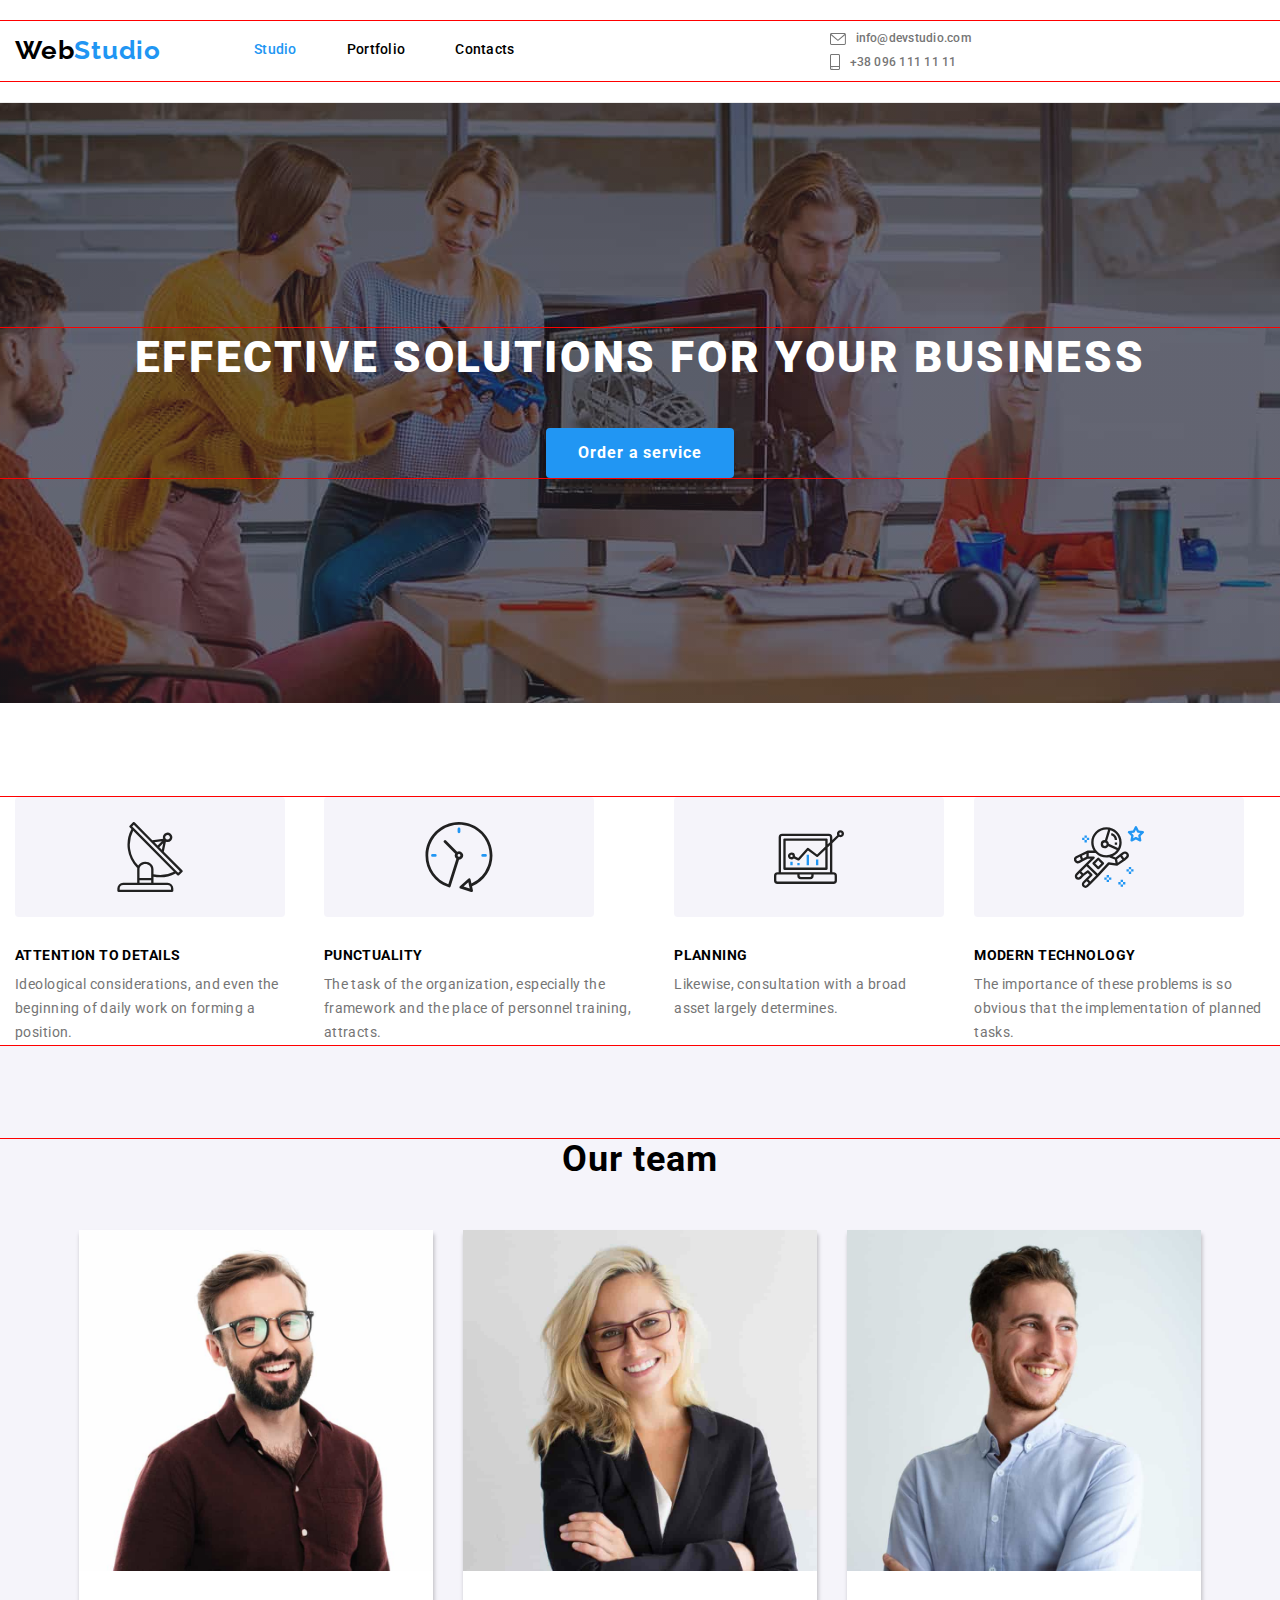
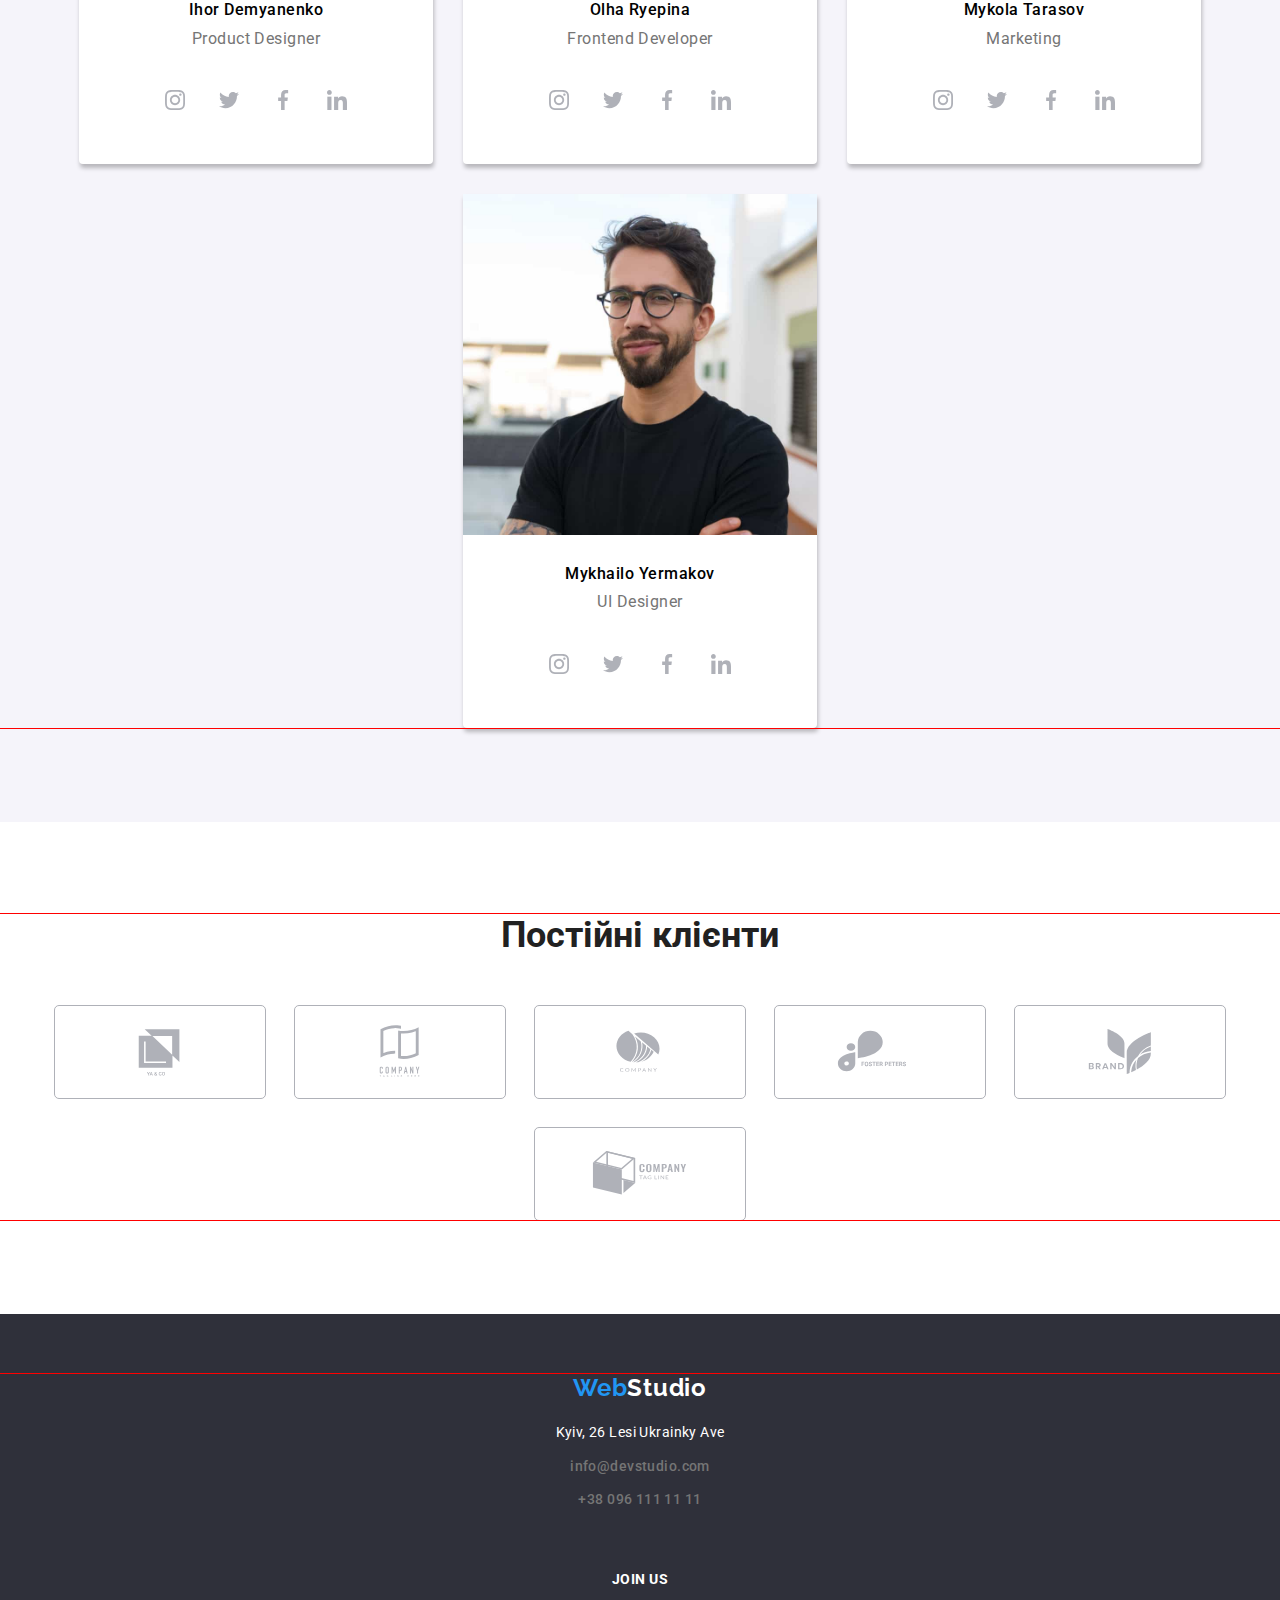
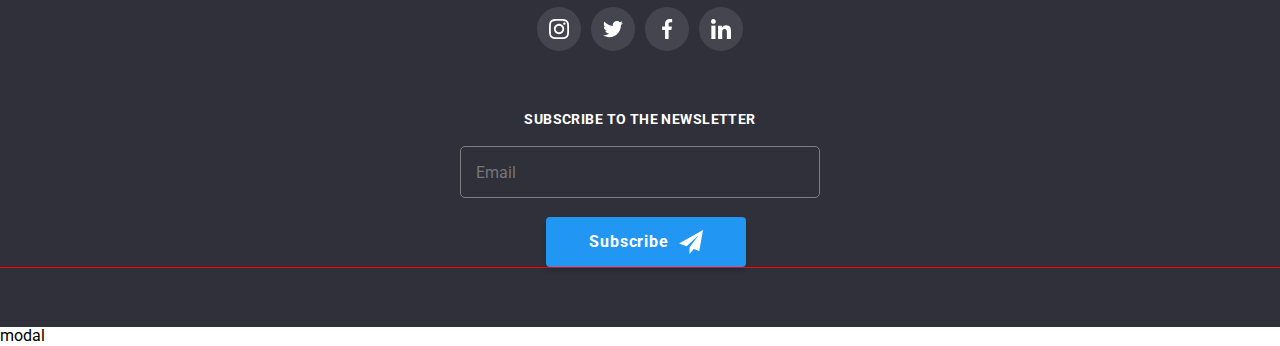
==== index.html @ 58a8cc2e "qwdsad" ====
<!DOCTYPE html>
<html lang="en">

<head>
    <meta charset="UTF-8">
    <meta name="viewport" content="width=device-width, initial-scale=1.0">
    <title>iamcopingwebstudiolol</title>
    <link rel="preconnect" href="https://fonts.googleapis.com">
    <link rel="preconnect" href="https://fonts.gstatic.com" crossorigin>
    <link
        href="https://fonts.googleapis.com/css2?family=Raleway:wght@700&family=Roboto:wght@400;500;700;900&display=swap"
        rel="stylesheet">
    <link rel="stylesheet"
        href="https://cdnjs.cloudflare.com/ajax/libs/modern-normalize/2.0.0/modern-normalize.min.css">
    <link rel="stylesheet" href="https://cdnjs.cloudflare.com/ajax/libs/animate.css/4.1.1/animate.min.css" />
    <!-- <link rel="stylesheet" href="./css/reset.css">
    <link rel="stylesheet" href="./css/styles.css"> -->
    <link rel="stylesheet" href="./css/main.min.css">
</head>

<body>

    <!-- header -->
    <header class="header animate__animated animate__bounceInDown animate__delay-0.5s">
        <div class="container">
            <a class="header__logo" href="./index.html"><span class="header__logo--colored">Web</span>Studio</a>
            <nav class="header__nav">
                <input class="burger__input" type="checkbox" id="toggle">
                <label class="burger__label" for="toggle">
                    <span class="toggle__btn"></span>
                </label>
                <ul class="header__nav__list">
                    <li class="header__nav__item"><a class="header__nav__link current" href="./index.html">Studio</a>
                    </li>
                    <li class="header__nav__item"><a class="header__nav__link" href="./portfolio.html">Portfolio</a>
                    </li>
                    <li class="header__nav__item"><a class="header__nav__link" href="#">Contacts</a></li>
                </ul>
                <!-- mobile menu -->
                <div class="mobile__menu">
                    <nav class="mobile__nav">
                        <ul class="mobile__nav__list">
                            <li class="mobile__nav__item"><a class="mobile__nav__link current"
                                    href="./index.html">Studio</a>
                            </li>
                            <li class="mobile__nav__item"><a class="mobile__nav__link"
                                    href="./portfolio.html">Portfolio</a>
                            </li>
                            <li class="mobile__nav__item"><a class="mobile__nav__link" href="#">Contacts</a></li>
                        </ul>
                    </nav>
                    <div>
                        <ul class="mobile__contact__list">
                            <li class="mobile__contact__item"><a class="mobile__contact__tel-link" href="tel:+380961111111">
                                    +38 096 111 11 11</a>
                            </li>
                            <li class="mobile__contact__item"><a class="mobile__contact__email-link" href="mailto:info@devstudio.com">
                                    info@devstudio.com</a>
                            </li>
                        </ul>
                        <ul class="mobile__social-list">
                            <li class="mobile__social-item">
                                <a class="mobile__social-link" href="">Instagram</a>
                            </li>
                            <li class="mobile__social-item">
                                <a class="mobile__social-link" href="">Twitter</a>
                            </li>
                            <li class="mobile__social-item">
                                <a class="mobile__social-link" href="">Facebook</a>
                            </li>
                            <li class="mobile__social-item">
                                <a class="mobile__social-link" href="">LinkedIn</a>
                            </li>
                            </li>
                        </ul>
                    </div>
                </div>
            </nav>
            <ul class="header__contact__list">
                <li class="header__contact__item"><a class="header__contact__link" href="mailto:info@devstudio.com">
                        <svg class="header__contact__icon" width="16" height="12">
                            <use href="./images/icons/symbol-defs.svg#icon-envelope"></use>
                        </svg>
                        info@devstudio.com</a>
                </li>
                <li><a class="header__contact__link" href="tel:+380961111111">
                        <svg class="header__contact__icon" width="10" height="16">
                            <use href="./images/icons/symbol-defs.svg#icon-smartphone"></use>
                        </svg>
                        +38 096 111 11 11</a>
                </li>
            </ul>
        </div>
    </header>





    <!-- main -->

    <main>
        <section class="hero">
            <div class="container">
                <h1 class="hero__title animate__animated animate__bounceIn animate__delay-0.8s">Effective solutions for
                    your business</h1>
                <button class="hero__button" data-modal-open type="button">Order a service</button>


            </div>
        </section>

        <section class="information">
            <div class="container">
                <ul class="information__list">
                    <li class="information__item">
                        <h3 class="information__title">ATTENTION TO DETAILS</h3>
                        <p class="information__text">Ideological considerations,
                            and even the beginning of daily work on forming a position.</p>
                    </li>
                    <li class="information__item">
                        <h3 class="information__title">PUNCTUALITY</h3>
                        <p class="information__text">The task of the organization,
                            especially the framework and the place of personnel training, attracts.</p>
                    </li>
                    <li class="information__item">
                        <h3 class="information__title">PLANNING</h3>
                        <p class="information__text">Likewise, consultation with a broad asset largely determines.</p>
                    </li>
                    <li class="information__item">
                        <h3 class="information__title">MODERN TECHNOLOGY</h3>
                        <p class="information__text">The importance of these problems
                            is so obvious that the implementation of planned tasks.</p>
                    </li>
                </ul>
            </div>
        </section>

        <!-- <section class="works">
            <div class="container">
                <h2 class="works__subtitle">What do we do?</h2>
                <ul class="works__list">
                    <li class="works__item">
                        <img class="works__img" src="./images/img1.jpg" alt="ppl working">
                        <p class="works__text">Десктопні додатки</p>
                    </li>
                    <li class="works__item">
                        <img class="works__img" src="./images/img2.jpg" alt="ppl working">
                        <p class="works__text">Дизайнерські рішення</p>
                    </li>

                    <li class="works__item">
                        <img class="works__img" src="./images/img3.jpg" alt="ppl working">
                        <p class="works__text">Мобільні додатки</p>

                    </li>

                </ul>
            </div>
        </section> -->

        <section class="team">
            <div class="container">
                <h2 class="team__subtitle">Our team</h2>
                <ul class="team__list">
                    <li class="team__item">
                        <img class="team__img" src="./images/img4.jpg" alt="ppl" width="400">
                        <h3 class="team__name">Ihor Demyanenko</h3>
                        <p class="team__text">Product Designer</p>
                        <ul class="team__svg__list">
                            <li class="team__svg__item">
                                <a class="team__svg__link" href=""><svg class="team__svg">
                                        <use href="./images/icons/symbol-defs.svg#icon-instagram"></use>
                                    </svg>
                                </a>
                            </li>
                            <li class="team__svg__item">
                                <a class="team__svg__link" href=""><svg class="team__svg">
                                        <use href="./images/icons/symbol-defs.svg#icon-twitter"></use>
                                    </svg>
                                </a>
                            </li>
                            <li class="team__svg__item">
                                <a class="team__svg__link" href=""><svg class="team__svg">
                                        <use href="./images/icons/symbol-defs.svg#icon-facebook"></use>
                                    </svg>
                                </a>
                            </li>

                            <li class="team__svg__item">
                                <a class="team__svg__link" href=""><svg class="team__svg">
                                        <use href="./images/icons/symbol-defs.svg#icon-linkedin"></use>
                                    </svg>
                                </a>
                            </li>
                        </ul>

                    </li>
                    <li class="team__item">
                        <img class="team__img" src="./images/img5.jpg" alt="ppl" width="400">
                        <h3 class="team__name">Olha Ryepina</h3>
                        <p class="team__text">Frontend Developer</p>
                        <ul class="team__svg__list">
                            <li class="team__svg__item">
                                <a class="team__svg__link" href=""><svg class="team__svg">
                                        <use href="./images/icons/symbol-defs.svg#icon-instagram"></use>
                                    </svg>
                                </a>
                            </li>
                            <li class="team__svg__item">
                                <a class="team__svg__link" href=""><svg class="team__svg">
                                        <use href="./images/icons/symbol-defs.svg#icon-twitter"></use>
                                    </svg>
                                </a>
                            </li>
                            <li class="team__svg__item">
                                <a class="team__svg__link" href=""><svg class="team__svg">
                                        <use href="./images/icons/symbol-defs.svg#icon-facebook"></use>
                                    </svg>
                                </a>
                            </li>

                            <li class="team__svg__item">
                                <a class="team__svg__link" href=""><svg class="team__svg">
                                        <use href="./images/icons/symbol-defs.svg#icon-linkedin"></use>
                                    </svg>
                                </a>
                            </li>
                        </ul>

                    </li>
                    <li class="team__item">
                        <img class="team__img" src="./images/img6.jpg" alt="ppl" width="400">
                        <h3 class="team__name">Mykola Tarasov</h3>
                        <p class="team__text">Marketing</p>
                        <ul class="team__svg__list">
                            <li class="team__svg__item">
                                <a class="team__svg__link" href=""><svg class="team__svg">
                                        <use href="./images/icons/symbol-defs.svg#icon-instagram"></use>
                                    </svg>
                                </a>
                            </li>
                            <li class="team__svg__item">
                                <a class="team__svg__link" href=""><svg class="team__svg">
                                        <use href="./images/icons/symbol-defs.svg#icon-twitter"></use>
                                    </svg>
                                </a>
                            </li>
                            <li class="team__svg__item">
                                <a class="team__svg__link" href=""><svg class="team__svg">
                                        <use href="./images/icons/symbol-defs.svg#icon-facebook"></use>
                                    </svg>
                                </a>
                            </li>

                            <li class="team__svg__item">
                                <a class="team__svg__link" href=""><svg class="team__svg">
                                        <use href="./images/icons/symbol-defs.svg#icon-linkedin"></use>
                                    </svg>
                                </a>
                            </li>
                        </ul>

                    </li>
                    <li class="team__item">
                        <img class="team__img" src="./images/img7.jpg" alt="ppl" width="400">
                        <h3 class="team__name">Mykhailo Yermakov</h3>
                        <p class="team__text">UI Designer</p>
                        <ul class="team__svg__list">
                            <li class="team__svg__item">
                                <a class="team__svg__link" href=""><svg class="team__svg">
                                        <use href="./images/icons/symbol-defs.svg#icon-instagram"></use>
                                    </svg>
                                </a>
                            </li>
                            <li class="team__svg__item">
                                <a class="team__svg__link" href=""><svg class="team__svg">
                                        <use href="./images/icons/symbol-defs.svg#icon-twitter"></use>
                                    </svg>
                                </a>
                            </li>
                            <li class="team__svg__item">
                                <a class="team__svg__link" href=""><svg class="team__svg">
                                        <use href="./images/icons/symbol-defs.svg#icon-facebook"></use>
                                    </svg>
                                </a>
                            </li>

                            <li class="team__svg__item">
                                <a class="team__svg__link" href=""><svg class="team__svg">
                                        <use href="./images/icons/symbol-defs.svg#icon-linkedin"></use>
                                    </svg>
                                </a>
                            </li>
                        </ul>

                    </li>
                </ul>
            </div>
        </section>
        <section class="clients">
            <div class="container">
                <h1 class="clients__text">Постійні клієнти</h1>
                <ul class="clients__list">
                    <li class="clients__item">
                        <a class="clients__link" href="">
                            <svg class="clients__svg">
                                <use href="./images/icons/symbol-defs.svg#icon-yaco"></use>
                            </svg>
                        </a>
                    </li>
                    <li class="clients__item">
                        <a class="clients__link" href="">
                            <svg class="clients__svg">
                                <use href="./images/icons/symbol-defs.svg#icon-cth"></use>
                            </svg>
                        </a>
                    </li>
                    <li class="clients__item">
                        <a class="clients__link" href="">
                            <svg class="clients__svg">
                                <use href="./images/icons/symbol-defs.svg#icon-comp"></use>
                            </svg>
                        </a>
                    </li>
                    <li class="clients__item">
                        <a class="clients__link" href="">
                            <svg class="clients__svg">
                                <use href="./images/icons/symbol-defs.svg#icon-fope"></use>
                            </svg>
                        </a>
                    </li>
                    <li class="clients__item">
                        <a class="clients__link" href="">
                            <svg class="clients__svg">
                                <use href="./images/icons/symbol-defs.svg#icon-brand"></use>
                            </svg>
                        </a>
                    </li>
                    <li class="clients__item">
                        <a class="clients__link" href="">
                            <svg class="clients__svg">
                                <use href="./images/icons/symbol-defs.svg#icon-tali"></use>
                            </svg>
                        </a>
                    </li>
                </ul>
            </div>
        </section>
    </main>

    <footer class="footer">
        <div class="container">
            <div class="footer__info">
                <a class="footer__logo" href="#">Web<span class="footer__logo--colored">Studio</span></a>
                <a class="footer__adress" href="#">Kyiv, 26 Lesi Ukrainky Ave</a>
                <a class="footer__link" href="mailto:info@devstudio.com">info@devstudio.com</a>
                <a class="footer__link" href="tel:++380961111111">+38 096 111 11 11</a>
            </div>
            <div class="footer__buttons">
                <h3 class="footer__title">Join us</h3>
                <ul class="footer__svg__list">
                    <li class="footer__svg__item">
                        <a class="footer__svg__link" href="">
                            <svg class="footer__svg">
                                <use href="./images/icons/symbol-defs.svg#icon-instagram"></use>
                            </svg>
                        </a>

                    </li>
                    <li class="footer__svg__item">
                        <a class="footer__svg__link" href="">
                            <svg class="footer__svg">
                                <use href="./images/icons/symbol-defs.svg#icon-twitter"></use>
                            </svg>
                        </a>

                    </li>
                    <li class="footer__svg__item">
                        <a class="footer__svg__link" href="">
                            <svg class="footer__svg">
                                <use href="./images/icons/symbol-defs.svg#icon-facebook"></use>
                            </svg>
                        </a>

                    </li>
                    <li class="footer__svg__item">
                        <a class="footer__svg__link" href="">
                            <svg class="footer__svg">
                                <use href="./images/icons/symbol-defs.svg#icon-linkedin"></use>
                            </svg>
                        </a>

                    </li>
                </ul>
            </div>

            <div class="footer__form">
                <h3 class="footer__title">Subscribe to the newsletter</h3>
                <div class="footer__form__list">
                    <label class="footer__label" for="email">
                        <input type="email" class="footer__input" placeholder="Email">
                    </label>
                    <button class="footer__send__button">
                        Subscribe

                        <svg class="footer__send__svg">
                            <use href="./images/icons/symbol-defs.svg#icon-send"></use>
                        </svg>
                    </button>
                </div>
            </div>
        </div>
    </footer>

    modal
    <div class="backdrop is-hidden" data-modal>
        <div class="modal">
            <button class="close__button" data-modal-close>
                <svg class="close__button__icon">
                    <use href="./images/icons/symbol-defs.svg#icon-close"></use>
                </svg>
            </button>
            <h2 class="form__title">Залиште свої дані, ми вам передзвонимо</h2>
            <form class="form">
                <div>
                    <label class="form__label" for="name">Ім'я</label>
                    <div class="modal__input__thumb">
                        <input class="form__input" type="text" id="name" pattern="[A-Za-zА-Яа-яЁё]" required>
                        <svg class="form__input-icon">
                            <use href="./images/icons/symbol-defs.svg#icon-person"></use>
                        </svg>
                    </div>
                </div>

                <div>
                    <label class="form__label" for="tel">Телефон</label>
                    <div class="modal__input__thumb">
                        <input class="form__input" type="tel" id="tel" pattern="^[ 0-9]+$" required>
                        <svg class="form__input-icon">
                            <use href="./images/icons/symbol-defs.svg#icon-phone"></use>
                        </svg>
                    </div>
                </div>

                <div>
                    <label class="form__label" for="email">Пошта</label>
                    <div class="modal__input__thumb">
                        <input class="form__input" type="email" id="email" required>
                        <svg class="form__input-icon">
                            <use href="./images/icons/symbol-defs.svg#icon-email"></use>
                        </svg>
                    </div>
                </div>

                <div class="comment">
                    <label class="form__label-comment" for="textarea">Коментар</label>
                    <textarea class="form__input-comment" name="textarea" id="textarea" rows="8"
                        placeholder="Введіть текст"></textarea>
                </div>

                <div class="form__confirm">
                    <input class="form__input-confirm" type="checkbox" id="terms" name="terms" required>
                    <p class="form__label-confirm">Погоджуюся з розсилкою та приймаю
                        <a class="form__label-confirm__link" href="#">Умови договору</a>
                    </p>
                </div>

                <button class="form__button" type="submit">Відправити</button>
            </form>
        </div>
    </div>
    <script src="./js/modal.js"></script>
</body>

</html>
---- css/styles.css ----
:root {
  --link-color: #2196f3;
  --title-color: #000;
  --text-color: #757575;
  --animation: 250ms cubic-bezier(0.7, 0.1, 0, 1.2);
}

body {
  font-family: "Roboto", sans-serif;
}

.container {
  width: 1200px;
  margin: 0 auto;
  padding: 0 15px;
}

/* header */

.header {
  padding: 25px 0;
}

.header .container {
  display: flex;
  align-items: center;
}

.header__logo {
  color: #000;
  font-family: "Raleway";
  font-size: 26px;
  font-weight: 700;
  letter-spacing: 0.78px;
  margin-right: 93px;
}
.header__logo--colored {
  color: var(--link-color);
}
.header__nav {
  margin-right: 344px;
}
.header__nav__list {
  display: flex;
  gap: 30px;
}
.header__nav__item {
  padding-top: 20px;
}
.header__nav__link {
  color: var(--title-color);
  font-size: 14px;
  font-weight: 500;
  letter-spacing: 0.28px;
  transition: color 250ms cubic-bezier(0.4, 0, 0.2, 1);
}

.current {
  color: var(--link-color);
  padding-bottom: 32px;
}

.current:after {
  content: "";
  display: block;
  padding: auto;
  left: 0;
  bottom: 0;
}

.header__nav__link:hover,
.header__nav__link:focus {
  color: var(--link-color);
}

.header__nav__link::after {
  content: "";
  display: block;
  width: 100%;
  height: 4px;
  background-color: var(--link-color);
  border-radius: 2px;
  margin-top: 20px;
  transform: scale(0);
  transform-origin: center right;
  transition: transform var(--animation), transform-origin var(--animation);
}

.header__nav__link:hover::after {
  transform: scale(1);
  transform-origin: center right;
}

.header__contact__list {
  display: flex;
  gap: 50px;
}

.header__contact__link {
  display: flex;
  align-items: center;
  gap: 10px;
  color: var(--text-color);
  font-size: 14px;
  font-weight: 500;
  line-height: 16px;
  letter-spacing: 2%;
  text-align: left;
  transition: color 250ms cubic-bezier(0.4, 0, 0.2, 1);
}

.header__contact__link:hover,
.header__contact__link:focus {
  color: var(--link-color);
}

.header__contact__icon {
  fill: currentColor;
}

/* hero */

.hero {
  display: flex;
  font-weight: 400px;
  height: 600px;
  align-items: center;
  background-image: linear-gradient(
      to right,
      rgba(47, 48, 58, 0.4),
      rgba(47, 48, 58, 0.4)
    ),
    url("../images/Img.jpg");
  background-position: center;
  background-size: cover;
  background-repeat: no-repeat;
  text-align: center;
}

.hero__title {
  color: #fff;
  font-size: 44px;
  font-weight: 900;
  line-height: 136.364%;
  letter-spacing: 2.64px;
  text-transform: uppercase;
  margin-bottom: 40px;
}

.hero__button {
  color: white;
  font-size: 16px;
  font-weight: 700;
  line-height: 187.5%;
  letter-spacing: 0.96px;
  padding: 10px 32px;
  border-radius: 4px;
  background: #2196f3;
  box-shadow: 0px 4px 4px 0px rgba(0, 0, 0, 0.15);
  transition: background-color 250ms cubic-bezier(0.4, 0, 0.2, 1),
    color 250ms cubic-bezier(0.4, 0, 0.2, 1);
}

.hero__button:hover {
  background: #002b4e;
}

.backdrop {
  position: fixed;
  top: 0;
  left: 0;
  width: 100%;
  height: 100%;
  background-color: rgba(0, 0, 0, 0.5);
  opacity: 1;
  transition: opacity 250ms cubic-bezier(0.4, 0, 0.2, 1);
}

.backdrop.is-hidden {
  opacity: 0;
  pointer-events: none;
  visibility: hidden;
}

.backdrop.is-hidden .modal {
  transform: translate(-50%, -50%) scale(0);
}

.no-scroll {
  overflow: hidden;
}

.modal {
  position: absolute;
  top: 50%;
  left: 50%;
  min-width: 528px;
  min-height: 581px;
  transform: translate(-50%, -50%) scale(1);
  transition: transform 250ms cubic-bezier(0.4, 0, 0.2, 1);
  border-radius: 4px;
  background: #fff;
  box-shadow: 0px 1px 3px 0px rgba(0, 0, 0, 0.12),
    0px 1px 1px 0px rgba(0, 0, 0, 0.14), 0px 2px 1px 0px rgba(0, 0, 0, 0.2);
  padding: 40px;
}

.close__button {
  position: absolute;
  right: 8px;
  top: 8px;
  width: 30px;
  height: 30px;
  border-radius: 50%;
  display: flex;
  align-items: center;
  justify-content: center;
  background-color: transparent;
  cursor: pointer;
  border: 1px solid rgba(0, 0, 0, 0.1);
}

.close__button__icon {
  width: 18px;
  height: 18px;
  fill: #000000;
  transition: fill 250ms cubic-bezier(0.4, 0, 0.2, 1);
}

.close__button__icon:hover,
.close__button__icon:focus {
  fill: #2196f3;
}

.form {
  display: flex;
  flex-direction: column;
  gap: 10px;
}

.form__title {
  color: #212121;
  text-align: center;
  font-family: "Roboto", sans-serif;
  font-size: 20px;
  font-weight: 700;
  letter-spacing: 0.6px;
  margin-bottom: 12px;
}

.form__label {
  color: #757575;
  font-family: "Roboto", sans-serif;
  font-size: 12px;
  font-weight: 400;
  letter-spacing: 0.12px;
  margin-bottom: 4px;
}

.modal__input__thumb {
  position: relative;
}

.form__input {
  width: 100%;
  padding: 12px 42px;
  border-radius: 4px;
  border: 1px solid rgba(33, 33, 33, 0.2);
  cursor: pointer;
  box-sizing: border-box;
  transition: border 250ms cubic-bezier(0.4, 0, 0.2, 1);
}

.form__input:hover,
.form__input:focus {
  border: 1px solid #2196f3;
  outline: none;
}

.form__input:focus + .form__input-icon {
  fill: #2196f3;
}

.form__input-icon {
  position: absolute;
  left: 12px;
  top: 50%;
  width: 18px;
  height: 18px;
  transform: translateY(-50%);
}

.comment {
  display: flex;
  flex-direction: column;
  gap: 4px;
}

.form__input-comment:focus {
  outline: none;
}

.form__input-comment:focus,
.form__input-comment:hover {
  border-radius: 4px;
  border: 1px solid #2196f3;
}

.form__label-comment {
  color: #757575;
  font-family: "Roboto", sans-serif;
  font-size: 12px;
  font-style: normal;
  font-weight: 400;
  line-height: normal;
  letter-spacing: 0.12px;
}

.form__input-comment {
  margin-bottom: 20px;
  width: 448px;
  height: 120px;
  color: rgba(117, 117, 117, 0.5);
  font-family: "Roboto", sans-serif;
  font-size: 12px;
  font-weight: 400;
  letter-spacing: 0.12px;
  padding-top: 12px;
  padding-left: 16px;
  border-radius: 4px;
  border: 1px solid rgba(33, 33, 33, 0.2);
  resize: none;
  transition: border 250ms cubic-bezier(0.4, 0, 0.2, 1);
}

.form__input-confirmation:focus {
  outline: none;
}

.form__input-confirmation {
  width: 16px;
  height: 15px;
}

.form__label-confirmation {
  color: #757575;
  font-family: "Roboto", sans-serif;
  font-size: 14px;
  font-weight: 400;
  line-height: 171.429%;
  letter-spacing: 0.42px;
}

.form__label-confirm__link {
  color: #2196f3;
  text-decoration: underline;
}

.form__confirm {
  gap: 5px;
  display: flex;
  align-items: center;
  margin-bottom: 30px;
}

.form__button {
  width: 200px;
  height: 50px;
  border-radius: 4px;
  background: #2196f3;
  box-shadow: 0px 4px 4px 0px rgba(0, 0, 0, 0.15);
  color: #fff;
  text-align: center;
  font-family: "Roboto", sans-serif;
  font-size: 16px;
  font-weight: 700;
  line-height: 187.5%;
  letter-spacing: 0.96px;
  margin: 0 auto;
  display: block;
}

/* information */
.information {
  margin-top: 94px;
}
.information__list {
  display: flex;
  gap: 30px;
}
.information__item {
}

.information__item::before {
  content: "";
  display: block;
  border-radius: 4px;
  background: #f5f4fa;
  width: 270px;
  height: 120px;
}

.information__item:nth-child(1):before {
  background-image: url("../images/icons/antena.svg");
  background-repeat: no-repeat;
  background-position: center;
  margin-bottom: 30px;
}
.information__item:nth-child(2):before {
  background-image: url("../images/icons/clock.svg");
  background-repeat: no-repeat;
  background-position: center;
  margin-bottom: 30px;
}
.information__item:nth-child(3):before {
  background-image: url("../images/icons/diagram.svg");
  background-repeat: no-repeat;
  background-position: center;
  margin-bottom: 30px;
}
.information__item:nth-child(4):before {
  background-image: url("../images/icons/astronaut.svg");
  background-repeat: no-repeat;
  background-position: center;
  margin-bottom: 30px;
}

.information__title {
  color: var(--title-color);
  font-size: 14px;
  font-weight: 700;
  letter-spacing: 0.42px;
  text-transform: uppercase;
  margin-bottom: 10px;
}
.information__text {
  color: var(--text-color);
  width: 270px;
  font-size: 14px;
  font-weight: 400;
  line-height: 171.429%;
  letter-spacing: 0.42px;
}

/* works */

.works {
  margin-bottom: 94px;
}
.works__subtitle {
  color: var(--title-color);
  text-align: center;
  font-size: 36px;
  font-weight: 700;
  letter-spacing: 1.08px;
  margin-top: 109px;
  margin-bottom: 50px;
}
.works__list {
  display: flex;
  justify-content: center;
  align-items: center;
  gap: 30px;
}

.works__item {
  position: relative;
}

.works__text {
  position: absolute;
  bottom: 0;
  width: 100%;
  height: 70px;
  color: #fff;
  display: flex;
  justify-content: center;
  align-items: center;
  background: rgba(47, 48, 58, 0.8);
  color: rgb(255, 255, 255);
  font-size: 14px;
  font-weight: 700;
  line-height: 16px;
  letter-spacing: 3%;
  text-align: center;
  text-transform: uppercase;
}

.works__img {
}

/* team */

.team {
  background: #f5f4fa;
  padding-top: 94px;
  padding-bottom: 94px;
}

.team__subtitle {
  color: var(--title-color);
  text-align: center;
  font-size: 36px;
  font-weight: 700;
  letter-spacing: 1.08px;
  margin-bottom: 50px;
}

.team__list {
  display: flex;
  gap: 30px;
}

.team__item {
  border-radius: 0px 0px 4px 4px;
  background-color: white;
  box-shadow: 1px 4px 4px 0px rgba(0, 0, 0, 0.25);
  -webkit-box-shadow: 1px 4px 4px 0px rgba(0, 0, 0, 0.25);
  -moz-box-shadow: 1px 4px 4px 0px rgba(0, 0, 0, 0.25);
}
.team__name {
  color: var(--title-color);
  font-size: 16px;
  font-weight: 500;
  letter-spacing: 0.48px;
  text-align: center;
  margin-bottom: 10px;
  margin-top: 30px;
}
.team__text {
  text-align: center;
  font-size: 16px;
  color: var(--text-color);
  margin-bottom: 30px;
  letter-spacing: 0.48px;
}

.team__svg__list {
  display: flex;
  gap: 10px;
  margin-right: 44px;
  margin-left: 44px;
  margin-bottom: 42px;
}

.team__svg__item {
}

.team__svg__link {
  display: flex;
  justify-content: center;
  align-items: center;
  width: 44px;
  height: 44px;
  fill: #afb1b8;
  border-radius: 50%;
  transition: background-color 250ms cubic-bezier(0.4, 0, 0.2, 1),
    color 250ms cubic-bezier(0.4, 0, 0.2, 1);
}

.team__svg {
  width: 20px;
  height: 20px;
  fill: #afb1b8;
}

.team__svg__link:hover,
.team__svg__link:focus {
  background-color: #2196f3;
}

.team__svg__link:hover .team__svg,
.team__svg__link:focus .team__svg {
  fill: white;
  transition: fill 250ms cubic-bezier(0.4, 0, 0.2, 1);
}

.team__img {
}

.clients {
}

.clients__text {
  color: rgb(33, 33, 33);
  font-size: 36px;
  font-weight: 700;
  line-height: 42px;
  letter-spacing: 3%;
  text-align: center;
  margin-top: 92px;
}

.clients__list {
  display: flex;
  gap: 30px;
  margin-bottom: 94px;
  margin-top: 50px;
}

.clients__item {
}

.clients__link {
  display: flex;
  justify-content: center;
  align-items: center;
  width: 172px;
  height: 92px;
  outline: 1px solid rgb(175, 177, 184);
  border-radius: 4px;
  fill: #afb1b8;
  transition: background-color 250ms cubic-bezier(0.4, 0, 0.2, 1),
    color 250ms cubic-bezier(0.4, 0, 0.2, 1);
}

.clients__svg {
  width: 106px;
  height: 60px;
  fill: #afb1b8;
}

.clients__link:hover,
.clients__link:focus {
  outline: 1px solid #2196f3;
}

.clients__link:hover .clients__svg,
.clients__link:focus .clients__svg {
  fill: #2196f3;
  transition: fill 250ms cubic-bezier(0.4, 0, 0.2, 1);
}

/* footer */

.footer {
  background: #2f303a;
  padding-top: 60px;
  padding-bottom: 60px;
}

.footer .container {
  display: flex;
  align-items: center;
}

.footer__info {
  display: flex;
  flex-direction: column;
  margin-right: 70px;
}

.footer__logo--colored {
  color: white;
  font-family: "Raleway";
  font-size: 26px;
  font-weight: 700;
  letter-spacing: 0.78px;
}
.footer__adress {
  color: white;
  font-size: 14px;
  font-weight: 400;
  line-height: 171.429%;
  letter-spacing: 0.42px;
  padding-bottom: 9px;
}
.footer__link {
  color: var(--text-color);
  font-size: 14px;
  font-weight: 500;
  line-height: 16px;
  letter-spacing: 2%;
  text-align: left;
  margin-bottom: 9px;
}

.footer__logo {
  color: var(--link-color);
  font-family: "Raleway";
  font-size: 26px;
  font-weight: 700;
  letter-spacing: 1.08px;
  padding-bottom: 20px;
}

.footer__buttons {
  margin-right: 93px;
}

.footer__title {
  color: rgb(255, 255, 255);
  font-size: 14px;
  font-weight: 700;
  letter-spacing: 0.42px;
  text-transform: uppercase;
  margin-bottom: 20px;
}

.footer__svg__list {
  display: flex;
  gap: 10px;
}

.footer__svg__item {
}

.footer__svg__link {
  display: flex;
  justify-content: center;
  align-items: center;
  width: 44px;
  height: 44px;
  background: rgba(255, 255, 255, 0.1);
  border-radius: 50%;
  transition: background-color 250ms cubic-bezier(0.4, 0, 0.2, 1),
    color 250ms cubic-bezier(0.4, 0, 0.2, 1);
}

.footer__svg {
  width: 20px;
  height: 20px;
  fill: #fff;
}

.footer__svg__link:hover,
.footer__svg__link:focus {
  background-color: #2196f3;
}

.footer__form {
}

.footer__form__list {
  display: flex;
}

.footer__label {
}

.footer__input {
  padding-left: 15px;
  padding-bottom: 15px;
  padding-top: 15px;
  width: 358px;
  height: 50px;
  background-color: #2f303a;
  outline: 1px solid grey;
  border-radius: 4px;
  color: #fff;
}

.footer__send__button {
  color: #fff;
  text-align: center;
  font-family: "Roboto", sans-serif;
  font-size: 16px;
  font-weight: 700;
  line-height: 187.5%;
  letter-spacing: 0.96px;
  border-radius: 4px;
  background: #2196f3;
  box-shadow: 0px 4px 4px 0px rgba(0, 0, 0, 0.15);
  width: 200px;
  display: flex;
  justify-content: center;
  align-items: center;
  padding: 10px 28px;
  gap: 10px;
  margin-left: 12px;
}

.footer__send__item {
}

.footer__send__svg {
  width: 24px;
  height: 24px;
  fill: #fff;
}

/* portfolio */

.project-buttons {
}

.project-buttons__list {
  display: flex;
  justify-content: center;
  align-items: center;
  display: flex;
  gap: 8px;
}

.project-buttons__item {
}

.project-buttons__button {
  color: var(--title-color);
  font-size: 16px;
  font-weight: 500;
  line-height: 162.5%;
  letter-spacing: 0.48px;
  padding: 6px 22px;
  margin-bottom: 50px;
  margin-top: 94px;
  border-radius: 4px;
  transition: background-color 250ms cubic-bezier(0.4, 0, 0.2, 1),
    color 250ms cubic-bezier(0.4, 0, 0.2, 1);
}

.project-buttons__button:hover,
.project-buttons__button:focus {
  color: white;
  background-color: #2196f3;
  box-shadow: 0 2px 2px 0 rgba(33, 8, 8, 0.12), 0 1px 2px 0 rgba(0, 0, 0, 0.08),
    0 3px 1px 0 rgba(0, 0, 0, 0.1);
}

.projects {
}

.projects-list {
  display: flex;
  flex-wrap: wrap;
  margin-left: -30px;
  margin-top: -30px;
}
.projects-item {
  flex-basis: calc((100% - 3 * 30px) / 3);
  margin-left: 30px;
  margin-bottom: 30px;
  border: 1px solid rgb(238, 238, 238);
  transition: box-shadow 250ms cubic-bezier(0.4, 0, 0.2, 1);
}

.projects-item:hover {
  flex-basis: calc((100% - 3 * 30px) / 3);
  box-shadow: 1px 4px 4px 0px rgba(0, 0, 0, 0.25);
  -webkit-box-shadow: 1px 4px 4px 0px rgba(0, 0, 0, 0.25);
  -moz-box-shadow: 1px 4px 4px 0px rgba(0, 0, 0, 0.25);
}

.projects-img {
}

.projects-title {
  color: var(--title-color);
  font-size: 18px;
  font-weight: 700;
  line-height: 200%;
  letter-spacing: 1.08px;
  margin-top: 20px;
  margin-left: 26px;
}
.projects-text {
  color: var(--text-color);
  font-size: 16px;
  font-weight: 400;
  line-height: 187.5%;
  letter-spacing: 0.48px;
  margin-top: 20px;
  margin-bottom: 20px;
  margin-left: 26px;
}
---- css/main.min.css ----
.backdrop .close__button,.works__text,.works__list,.team__svg__link,.team__svg__list,.team__list,.hero__title,.clients__link,.clients__list,.footer__send__button,.footer__form__list,.footer__svg__link,.footer__svg__list,.footer__info{display:flex;align-items:center;justify-content:center}body{font-family:"Roboto",sans-serif}.container{width:100%;padding:0 15px;outline:solid red 1px}@media screen and (min-width: 480px){.container{width:480px}}@media screen and (min-width: 768px){.container{width:768px}}@media screen and (min-width: 1200px){.container{width:100%}.section{margin-bottom:94px}}*,*::after,*::before{margin:0;padding:0;border:none;box-sizing:border-box}h1,h2,h3,h4,h5,h6,p{margin:0}p:last-child{margin-bottom:0}ul{margin:0;padding:0;list-style:none}a{color:currentColor;text-decoration:none}button{cursor:pointer}img{display:block;max-width:100%;height:auto}.footer{background-color:#2f303a;padding-top:60px;padding-bottom:60px}.footer__info{flex-direction:column;margin-bottom:60px}.footer__logo{color:#2196f3;font-family:"Raleway";font-size:24px;font-weight:700;letter-spacing:.72px;margin-bottom:20px}.footer__logo--colored{color:#fff}.footer__adress{color:#fff;font-size:14px;font-weight:400;line-height:171%;letter-spacing:.42px;margin-bottom:9px}.footer__link{color:#757575;font-size:14px;font-weight:500;line-height:24px;letter-spacing:.42px}.footer__link:not(:last-child){margin-bottom:9px}.footer__buttons{margin-bottom:60px}.footer__title{color:#fff;font-size:14px;font-weight:700;letter-spacing:.42px;text-transform:uppercase;text-align:center;margin-bottom:20px}.footer__svg__list{gap:10px}.footer__svg__link{width:44px;height:44px;background:rgba(255,255,255,.1);border-radius:50%}.footer__svg{width:20px;height:20px;fill:#fff}.footer__svg__link:hover,.footer__svg__link:focus{background-color:#2196f3;transition:background-color 250ms cubic-bezier(0.4, 0, 0.2, 1)}.footer__form__list{flex-direction:column;gap:20px}.footer__input{color:#fff;padding-left:15px;padding-bottom:15px;padding-top:15px;width:358px;height:50px;background-color:#2f303a;outline:1px solid gray;border-radius:4px}.footer__send__button{color:#fff;text-align:center;font-family:"Roboto",sans-serif;font-size:16px;font-weight:700;line-height:187.5%;letter-spacing:.96px;border-radius:4px;background:#2196f3;box-shadow:0px 4px 4px 0px rgba(0,0,0,.15);width:200px;padding:10px 28px;gap:10px;margin-left:12px}.footer__send__svg{width:24px;height:24px;fill:#fff}@media screen and (min-width: 768px){.footer{background-color:#2f303a;padding-top:60px;padding-bottom:60px;text-align:center}.footer__info{flex-direction:column;margin-bottom:60px}.footer__logo{color:#2196f3;font-family:"Raleway";font-size:24px;font-weight:700;letter-spacing:.72px;margin-bottom:20px}.footer__logo--colored{color:#fff}.footer__adress{color:#fff;font-size:14px;font-weight:400;line-height:171%;letter-spacing:.42px;margin-bottom:9px}.footer__link{color:#757575;font-size:14px;font-weight:500;line-height:24px;letter-spacing:.42px}.footer__link:not(:last-child){margin-bottom:9px}.footer__title{color:#fff;font-size:14px;font-weight:700;letter-spacing:.42px;text-transform:uppercase;text-align:center;margin-bottom:20px}.footer__svg__list{gap:10px}.footer__svg__link{width:44px;height:44px;background:rgba(255,255,255,.1);border-radius:50%}.footer__svg{width:20px;height:20px;fill:#fff}.footer__svg__link:hover,.footer__svg__link:focus{background-color:#2196f3;transition:background-color 250ms cubic-bezier(0.4, 0, 0.2, 1)}.footer__form__list{flex-direction:column;gap:20px}.footer__input{color:#fff;padding-left:15px;padding-bottom:15px;padding-top:15px;width:358px;height:50px;background-color:#2f303a;outline:1px solid gray;border-radius:4px}.footer__send__button{color:#fff;text-align:center;font-family:"Roboto",sans-serif;font-size:16px;font-weight:700;line-height:187.5%;letter-spacing:.96px;border-radius:4px;background:#2196f3;box-shadow:0px 4px 4px 0px rgba(0,0,0,.15);width:200px;padding:10px 28px;gap:10px;margin-left:12px}.footer__send__svg{width:24px;height:24px;fill:#fff}}.header{padding-top:10px;padding-bottom:10px;border-bottom:1px solid #ececec}.header .container{display:flex;align-items:center;justify-content:space-between}.header__logo{color:#2196f3;font-size:26px;font-family:Raleway;font-weight:700;letter-spacing:.78px}.header__logo--colored{color:#000}.header__nav__list{display:none}.header__contact__list{display:none}@media screen and (min-width: 768px){.mobile__menu{display:none}.header{padding-top:21px;padding-bottom:21px}.header .container{display:flex;align-items:center;justify-content:flex-start}.header__logo{margin-right:88px}.header__nav{display:flex;color:#000;font-size:14px;font-weight:500;letter-spacing:.28px;margin-right:96px}.header__nav__list{display:flex;align-items:center;gap:50px}.header__nav__link{position:relative;transition:color 250ms cubic-bezier(0.4, 0, 0.2, 1)}.header__nav__link:hover,.header__nav__link:focus{color:#2196f3}.header .current{color:#2196f3;padding-bottom:32px}.header .current::after{content:"";display:block;left:0;bottom:0;width:100%;height:4px;border-radius:2px;background-color:#2196f3}.header__contact__list{display:flex;flex-direction:column;gap:10px}.header__contact__link{display:flex;align-items:center;gap:10px;color:#757575;font-size:12px;font-weight:500;letter-spacing:.24px;transition:color 250ms cubic-bezier(0.4, 0, 0.2, 1)}.header__contact__link:hover,.header__contact__link:focus{color:#2196f3}.header__contact__icon{fill:#757575}.header__nav__link::after{content:"";display:block;width:100%;height:4px;background-color:#2196f3;border-radius:2px;margin-top:20px;transform:scale(0);transform-origin:center right;transition:transform 250ms cubic-bezier(0.4, 0, 0.2, 1),transform-origin 250ms cubic-bezier(0.4, 0, 0.2, 1)}.header__nav__link:hover::after{transform:scale(1);transform-origin:center right}}@media screen and (min-width: 1200px){.header{padding-top:21px;padding-bottom:21px}.header__logo{margin-right:93px}.header__nav{display:flex;color:#000;font-size:14px;font-weight:500;letter-spacing:.28px;margin-right:315px}.header__nav__list{display:flex;gap:50px}.header__nav__link{position:relative;transition:color 250ms cubic-bezier(0.4, 0, 0.2, 1)}.header__nav__link:hover,.header__nav__link:focus{color:#2196f3}.header .header__contact__item{margin-bottom:9px}.header__contact__icon{fill:#757575}.header__contact__list{display:block;gap:10px}.header__contact__link{display:flex;align-items:center;gap:10px;color:#757575;font-size:12px;font-weight:500;letter-spacing:.24px;transition:color 250ms cubic-bezier(0.4, 0, 0.2, 1)}.header__contact__link:hover,.header__contact__link:focus{color:#2196f3}.header .current{color:#2196f3;padding-bottom:32px}.header .current:after{content:"";display:block;padding:auto;left:0;bottom:0}.header__nav__item{padding-top:20px}.header__nav__link::after{content:"";display:block;width:100%;height:4px;background-color:#2196f3;border-radius:2px;margin-top:20px;transform:scale(0);transform-origin:center right;transition:transform 250ms cubic-bezier(0.4, 0, 0.2, 1),transform-origin 250ms cubic-bezier(0.4, 0, 0.2, 1)}.header__nav__link:hover::after{transform:scale(1);transform-origin:center right}.hover::after{content:"";display:block;height:4px;width:100%;border-radius:2px;background:#2196f3;margin-top:28px}}.burger__input[type=checkbox],.burger__label{display:none}@media screen and (max-width: 767px){.burger__label{display:block;height:30px;width:30px;margin-left:auto;position:relative}.burger__label:hover{cursor:pointer;color:#2196f3}.burger__label span{top:15px}.burger__label span,.burger__label span::before,.burger__label span::after{content:"";display:block;width:25px;height:2px;background:#333;position:absolute;z-index:10;right:0;transition:.3s}.burger__label span::before{top:-8px}.burger__label span::after{top:8px}.burger__input[type=checkbox]:checked~.burger__label span{transform:rotate(-45deg)}.burger__input[type=checkbox]:checked~.burger__label span::before{top:0;transform:rotate(0)}.burger__input[type=checkbox]:checked~.burger__label span::after{top:0;transform:rotate(90deg)}.burger__input[type=checkbox]:checked~.mobile__menu{opacity:1;visibility:visible;pointer-events:auto;transform:translateX(0)}.mobile__menu{position:fixed;top:0;left:0;z-index:5;width:100vw;height:100vh;padding:48px 40px;background:#fff;transform:translateX(100%);transition:transform 250ms cubic-bezier(0.4, 0, 0.2, 1);overflow:hidden;overflow:0;visibility:hidden;display:flex;flex-direction:column;justify-content:space-between}.mobile__nav__item:not(:last-child){margin-bottom:32px}.mobile__nav__link{font-size:40px;font-weight:500;letter-spacing:.8px}.mobile__contact__item:not(:last-child){margin-bottom:32px}.mobile__contact__tel-link{color:#2196f3;font-size:34px;font-weight:500;letter-spacing:.68px}.mobile__contact__email-link{width:28px;color:#757575;font-family:"Roboto";font-size:24px;font-style:normal;font-weight:500;line-height:normal;letter-spacing:.48px}.mobile__social-list{display:flex;gap:10px;align-items:center;margin-top:64px}.mobile__social-item:not(:last-child){border-right:1px solid rgba(33,33,33,.2);padding-right:10px}.mobile__social-link{color:#2196f3;font-family:"Roboto";font-size:18px;font-weight:500;line-height:122.222%;letter-spacing:.36px}}.clients__text{color:#212121;font-size:36px;font-weight:700;line-height:42px;letter-spacing:3%;text-align:center;margin-top:92px}.clients__list{flex-wrap:wrap;gap:30px;margin-bottom:94px;margin-top:50px}.clients__link{width:210px;height:92px;outline:1px solid #afb1b8;border-radius:4px;fill:#afb1b8;transition:background-color 250ms cubic-bezier(0.4, 0, 0.2, 1),color 250ms cubic-bezier(0.4, 0, 0.2, 1)}.clients__svg{width:106px;height:60px;fill:#afb1b8}.clients__link:hover,.clients__link:focus{outline:1px solid #2196f3}.clients__link:hover .clients__svg,.clients__link:focus .clients__svg{fill:#2196f3;transition:fill 250ms cubic-bezier(0.4, 0, 0.2, 1)}.hero{display:flex;font-weight:400px;height:600px;align-items:center;background-image:linear-gradient(to right, rgba(47, 48, 58, 0.4), rgba(47, 48, 58, 0.4)),url("../images/Img.jpg");background-position:center;background-size:cover;background-repeat:no-repeat;text-align:center}.hero__title{color:#fff;font-size:44px;font-weight:900;line-height:136.364%;letter-spacing:2.64px;text-transform:uppercase;margin-bottom:40px}.hero__button{color:#fff;font-size:16px;font-weight:700;line-height:187.5%;letter-spacing:.96px;padding:10px 32px;border-radius:4px;background:#2196f3;box-shadow:0px 4px 4px 0px rgba(0,0,0,.15);transition:background-color 250ms cubic-bezier(0.4, 0, 0.2, 1),color 250ms cubic-bezier(0.4, 0, 0.2, 1)}.hero__button:hover{background:#002b4e}@media screen and (max-width: 768px){.hero{height:400px}.hero__title{font-size:26px;letter-spacing:1.56px}}.information{margin-top:94px}.information__list{display:flex;gap:30px}.information__item::before{content:"";display:block;border-radius:4px;background:#f5f4fa;width:270px;height:120px}.information__item:nth-child(1):before{background-image:url("../images/icons/antena.svg");background-repeat:no-repeat;background-position:center;margin-bottom:30px}.information__item:nth-child(2):before{background-image:url("../images/icons/clock.svg");background-repeat:no-repeat;background-position:center;margin-bottom:30px}.information__item:nth-child(3):before{background-image:url("../images/icons/diagram.svg");background-repeat:no-repeat;background-position:center;margin-bottom:30px}.information__item:nth-child(4):before{background-image:url("../images/icons/astronaut.svg");background-repeat:no-repeat;background-position:center;margin-bottom:30px}.information__title{color:#000;font-size:14px;font-weight:700;letter-spacing:.42px;text-transform:uppercase;margin-bottom:10px}.information__text{color:#757575;font-size:14px;font-weight:400;line-height:171.429%;letter-spacing:.42px}@media screen and (max-width: 480px){.information__list{flex-direction:column;align-items:center}.information__item::before{width:450px}.information__title{text-align:center}}.team{background:#f5f4fa;padding-top:94px;padding-bottom:94px}.team__subtitle{color:#000;text-align:center;font-size:36px;font-weight:700;letter-spacing:1.08px;margin-bottom:50px}.team__list{flex-wrap:wrap;gap:30px}.team__item{border-radius:0px 0px 4px 4px;background-color:#fff;box-shadow:1px 4px 4px 0px rgba(0,0,0,.25);-webkit-box-shadow:1px 4px 4px 0px rgba(0,0,0,.25);-moz-box-shadow:1px 4px 4px 0px rgba(0,0,0,.25)}.team__name{color:#000;font-size:16px;font-weight:500;letter-spacing:.48px;text-align:center;margin-bottom:10px;margin-top:30px}.team__text{text-align:center;font-size:16px;color:#757575;margin-bottom:30px;letter-spacing:.48px}.team__svg__list{gap:10px;margin-right:44px;margin-left:44px;margin-bottom:42px}.team__svg__link{width:44px;height:44px;fill:#afb1b8;border-radius:50%;transition:background-color 250ms cubic-bezier(0.4, 0, 0.2, 1),color 250ms cubic-bezier(0.4, 0, 0.2, 1)}.team__svg{width:20px;height:20px;fill:#afb1b8}.team__svg__link:hover,.team__svg__link:focus{background-color:#2196f3}.team__svg__link:hover .team__svg,.team__svg__link:focus .team__svg{fill:#fff;transition:fill 250ms cubic-bezier(0.4, 0, 0.2, 1)}@media screen and (min-width: 768px){.team{background:#f5f4fa;padding-top:94px;padding-bottom:94px}.team__subtitle{color:#000;text-align:center;font-size:36px;font-weight:700;letter-spacing:1.08px;margin-bottom:50px}.team__list{flex-wrap:wrap}.team__item{width:354px}.team__name{color:#000;font-size:16px;font-weight:500;letter-spacing:.48px;text-align:center;margin-bottom:10px;margin-top:30px}.team__text{text-align:center;font-size:16px;color:#757575;margin-bottom:30px;letter-spacing:.48px}.team__svg__list{gap:10px;margin-right:44px;margin-left:44px;margin-bottom:42px}.team__svg__link{width:44px;height:44px;fill:#afb1b8;border-radius:50%;transition:background-color 250ms cubic-bezier(0.4, 0, 0.2, 1),color 250ms cubic-bezier(0.4, 0, 0.2, 1)}.team__svg{width:20px;height:20px;fill:#afb1b8}.team__svg__link:hover,.team__svg__link:focus{background-color:#2196f3}.team__svg__link:hover .team__svg,.team__svg__link:focus .team__svg{fill:#fff;transition:fill 250ms cubic-bezier(0.4, 0, 0.2, 1)}}.works{margin-bottom:94px}.works__subtitle{color:#000;text-align:center;font-size:36px;font-weight:700;letter-spacing:1.08px;margin-top:109px;margin-bottom:50px}.works__list{gap:30px}.works__item{position:relative}.works__text{position:absolute;bottom:0;width:100%;height:70px;color:#fff;background:rgba(47,48,58,.8);color:#fff;font-size:14px;font-weight:700;line-height:16px;letter-spacing:3%;text-align:center;text-transform:uppercase}.backdrop{position:fixed;top:0;left:0;width:100%;height:100%;background-color:rgba(0,0,0,.5);opacity:1;transition:opacity 250ms cubic-bezier(0.4, 0, 0.2, 1)}.backdrop.is-hidden{opacity:0;pointer-events:none;visibility:hidden}.backdrop.is-hidden .modal{transform:translate(-50%, -50%) scale(0)}.backdrop .no-scroll{overflow:hidden}.backdrop .modal{position:absolute;top:50%;left:50%;min-width:528px;min-height:581px;transform:translate(-50%, -50%) scale(1);transition:transform 250ms cubic-bezier(0.4, 0, 0.2, 1);border-radius:4px;background:#fff;box-shadow:0px 1px 3px 0px rgba(0,0,0,.12),0px 1px 1px 0px rgba(0,0,0,.14),0px 2px 1px 0px rgba(0,0,0,.2);padding:40px}.backdrop .close__button{position:absolute;right:8px;top:8px;width:30px;height:30px;border-radius:50%;background-color:rgba(0,0,0,0);cursor:pointer;border:1px solid rgba(0,0,0,.1)}.backdrop .close__button__icon{width:18px;height:18px;fill:#000;transition:fill 250ms cubic-bezier(0.4, 0, 0.2, 1)}.backdrop .close__button__icon:hover,.backdrop .close__button__icon:focus{fill:#2196f3}.backdrop .form{display:flex;flex-direction:column;gap:10px}.backdrop .form__title{color:#212121;text-align:center;font-family:"Roboto",sans-serif;font-size:20px;font-weight:700;letter-spacing:.6px;margin-bottom:12px}.backdrop .form__label{color:#757575;font-family:"Roboto",sans-serif;font-size:12px;font-weight:400;letter-spacing:.12px;margin-bottom:4px}.backdrop .form .modal__input__thumb{position:relative}.backdrop .form__input{width:100%;padding:12px 42px;border-radius:4px;border:1px solid rgba(33,33,33,.2);cursor:pointer;box-sizing:border-box;transition:border 250ms cubic-bezier(0.4, 0, 0.2, 1)}.backdrop .form__input:hover,.backdrop .form__input:focus{border:1px solid #2196f3;outline:none}.backdrop .form__input:focus+.backdrop .form__input-icon{fill:#2196f3}.backdrop .form__input-icon{position:absolute;left:12px;top:50%;width:18px;height:18px;transform:translateY(-50%)}.backdrop .form .comment{display:flex;flex-direction:column;gap:4px}.backdrop .form__input-comment:focus{outline:none}.backdrop .form__input-comment:focus,.backdrop .form__input-comment:hover{border-radius:4px;border:1px solid #2196f3}.backdrop .form__label-comment{color:#757575;font-family:"Roboto",sans-serif;font-size:12px;font-style:normal;font-weight:400;line-height:normal;letter-spacing:.12px}.backdrop .form__input-comment{margin-bottom:20px;width:448px;height:120px;color:rgba(117,117,117,.5);font-family:"Roboto",sans-serif;font-size:12px;font-weight:400;letter-spacing:.12px;padding-top:12px;padding-left:16px;border-radius:4px;border:1px solid rgba(33,33,33,.2);resize:none;transition:border 250ms cubic-bezier(0.4, 0, 0.2, 1)}.backdrop .form__input-confirmation:focus{outline:none}.backdrop .form__input-confirmation{width:16px;height:15px}.backdrop .form__label-confirmation{color:#757575;font-family:"Roboto",sans-serif;font-size:14px;font-weight:400;line-height:171.429%;letter-spacing:.42px}.backdrop .form__label-confirm__link{color:#2196f3;text-decoration:underline}.backdrop .form__confirm{gap:5px;display:flex;align-items:center;margin-bottom:30px}.backdrop .form__button{width:200px;height:50px;border-radius:4px;background:#2196f3;box-shadow:0px 4px 4px 0px rgba(0,0,0,.15);color:#fff;text-align:center;font-family:"Roboto",sans-serif;font-size:16px;font-weight:700;line-height:187.5%;letter-spacing:.96px;margin:0 auto;display:block}.project-buttons{margin-top:60px;margin-bottom:40px}.project-buttons__list{display:flex;gap:8px;width:326px;flex-wrap:wrap}.project-buttons__button{color:#000;font-family:"Roboto",sans-serif;font-size:16px;font-weight:500;line-height:162%;letter-spacing:.48px;padding:6px 22px;border-radius:4px;transition:background-color 250ms cubic-bezier(0.4, 0, 0.2, 1),color 250ms cubic-bezier(0.4, 0, 0.2, 1)}.project-buttons__button:hover,.project-buttons__button:focus{color:#fff;background-color:#2196f3;box-shadow:0 2px 2px 0 rgba(33,8,8,.12),0 1px 2px 0 rgba(0,0,0,.08),0 3px 1px 0 rgba(0,0,0,.1)}@media screen and (min-width: 768px){.project-buttons{margin-bottom:30px}.project-buttons__list{width:100%;justify-content:center}}@media screen and (min-width: 1200px){.project-buttons{margin-top:94px;margin-bottom:50px}}.projects__list{display:flex;flex-direction:column;gap:30px}.projects__item{border:1px solid #eee;transition:box-shadow 250ms cubic-bezier(0.4, 0, 0.2, 1)}.projects__item:hover,.projects__item:focus{box-shadow:0px 1px 1px 0px rgba(0,0,0,.12),0px 4px 4px 0px rgba(0,0,0,.06),1px 4px 6px 0px rgba(0,0,0,.16)}.projects__img__thumb{position:relative;overflow:hidden}.projects__img__thumb:hover .projects__overlay{transform:translateY(0%)}.projects__img{width:100%}.projects__overlay{position:absolute;top:0;left:0;width:100%;height:100%;background-color:rgba(33,150,243,.9);padding:77px 24px;transform:translateY(101%);transition:transform 250ms cubic-bezier(0.4, 0, 0.2, 1)}.projects__item:hover .projects__overlay{transform:translateY(0)}.projects__overlay__text{color:#fff;font-size:18px;font-weight:400;line-height:155%;letter-spacing:.54px}.projects__content{padding:20px 24px}.projects__title{color:#000;font-size:18px;font-weight:700;line-height:200%;letter-spacing:1.08px;margin-bottom:4px}.projects__text{color:#757575;font-size:16px;font-weight:400;line-height:187%;letter-spacing:.48px}@media screen and (min-width: 768px){.projects__list{flex-direction:row;flex-wrap:wrap}.projects__item{width:352px}.projects__img__thumb{position:relative;overflow:hidden}.projects__img__thumb:hover .projects__overlay{transform:translateY(0%)}.projects__overlay{position:absolute;top:0;left:0;width:100%;height:100%;background-color:rgba(33,150,243,.9);padding:63px 24px;transform:translateY(101%);transition:transform 250ms cubic-bezier(0.4, 0, 0.2, 1)}.projects__item:hover .projects__overlay{transform:translateY(0)}.projects__overlay__text{padding:49px 24px;color:#fff;font-size:18px;font-weight:400;line-height:155%;letter-spacing:.54px}.projects__content{padding:20px 24px}.projects__title{color:#000;font-size:18px;font-weight:700;line-height:200%;letter-spacing:1.08px;margin-bottom:4px}.projects__text{color:#757575;font-size:16px;font-weight:400;line-height:187%;letter-spacing:.48px}}@media screen and (min-width: 1200px){.projects__list{display:flex;flex-wrap:wrap;margin-left:-30px;margin-top:-30px;margin-bottom:94px}.projects__item{flex-basis:calc((100% - 90px)/3);margin-left:30px;margin-top:30px;border:1px solid #eee;transition:box-shadow 250ms cubic-bezier(0.4, 0, 0.2, 1)}.projects__item:hover{box-shadow:0px 1px 1px 0px rgba(0,0,0,.12),0px 4px 4px 0px rgba(0,0,0,.06),1px 4px 6px 0px rgba(0,0,0,.16)}.projects__img__thumb{position:relative;overflow:hidden}.projects__overlay{position:absolute;top:0;left:0;width:100%;height:100%;background-color:rgba(33,150,243,.9);padding:63px 24px;transform:translateY(101%);transition:transform 250ms cubic-bezier(0.4, 0, 0.2, 1)}.projects__item:hover .projects__overlay{transform:translateY(0)}.projects__overlay__text{color:#fff;font-size:18px;font-weight:400;line-height:155%;letter-spacing:.54px}.projects__content{padding:20px 24px}.projects__title{color:#000;font-size:18px;font-weight:700;line-height:200%;letter-spacing:1.08px;margin-bottom:4px}.projects__text{color:#757575;font-size:16px;font-weight:400;line-height:187.5%;letter-spacing:.48px}}/*# sourceMappingURL=main.min.css.map */
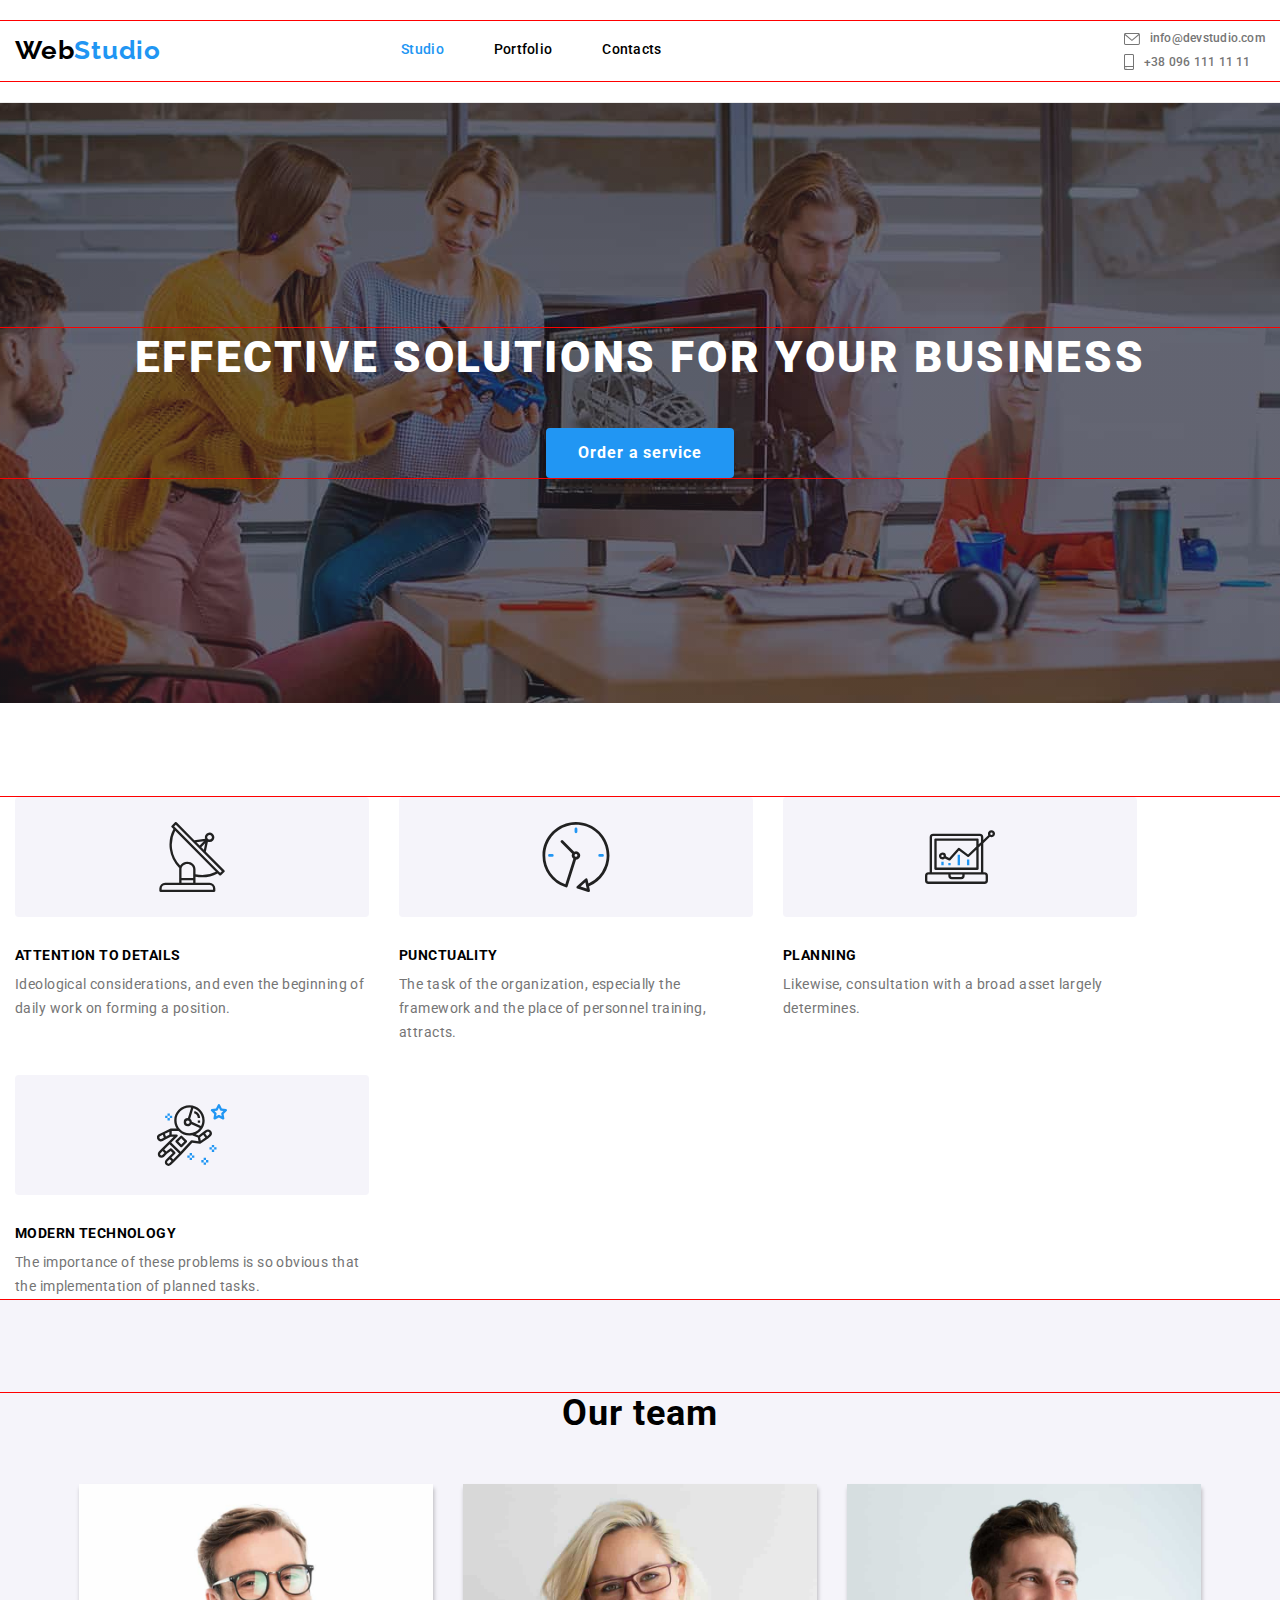
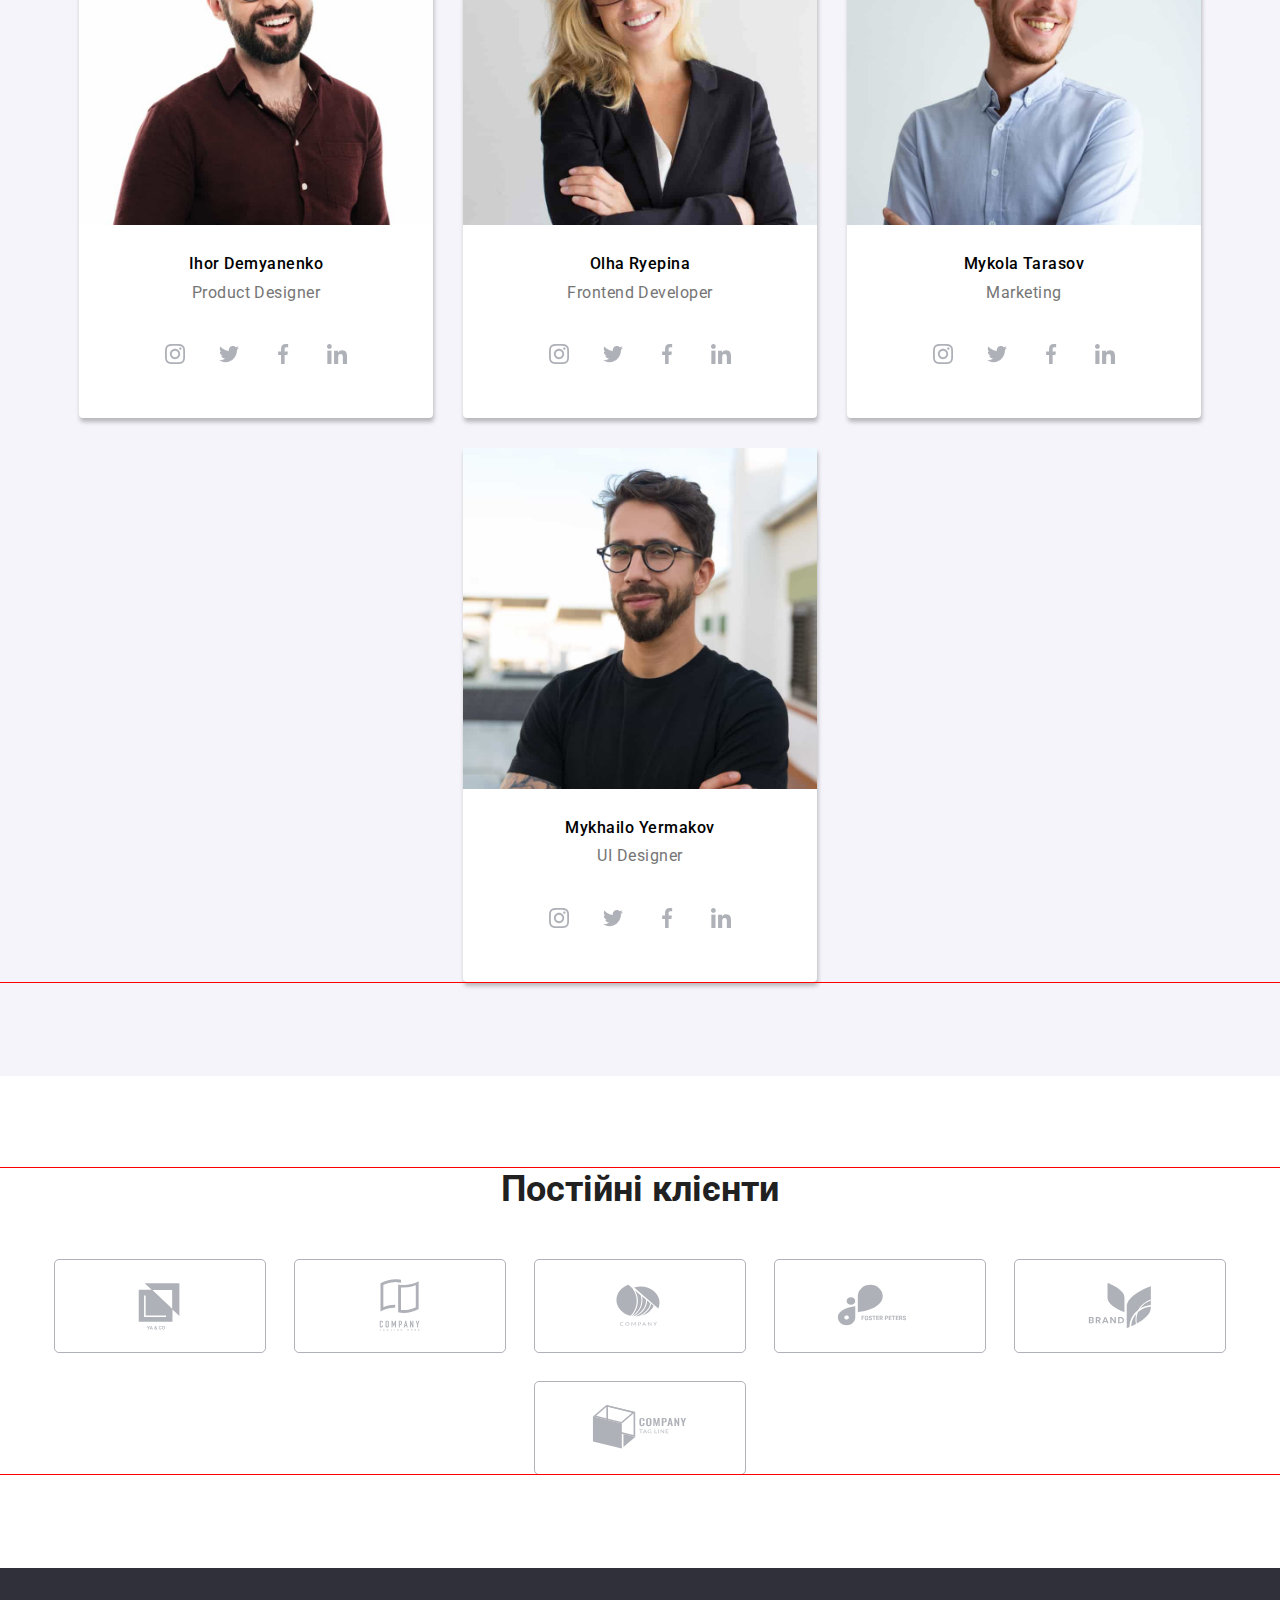
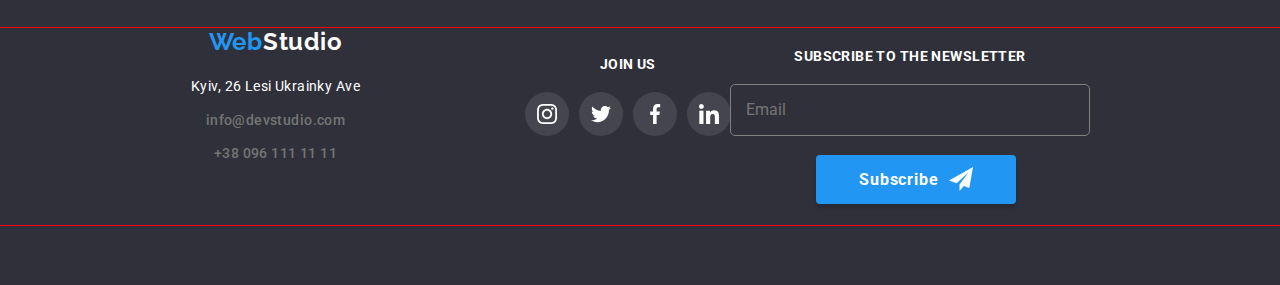
==== commit 30dbc9b7: "qwdsa" ====
--- a/index.html
+++ b/index.html
@@ -413,7 +413,7 @@
         </div>
     </footer>
 
-    modal
+    <!-- modal -->
     <div class="backdrop is-hidden" data-modal>
         <div class="modal">
             <button class="close__button" data-modal-close>
--- a/css/main.min.css
+++ b/css/main.min.css
@@ -1 +1 @@
-.backdrop .close__button,.works__text,.works__list,.team__svg__link,.team__svg__list,.team__list,.hero__title,.clients__link,.clients__list,.footer__send__button,.footer__form__list,.footer__svg__link,.footer__svg__list,.footer__info{display:flex;align-items:center;justify-content:center}body{font-family:"Roboto",sans-serif}.container{width:100%;padding:0 15px;outline:solid red 1px}@media screen and (min-width: 480px){.container{width:480px}}@media screen and (min-width: 768px){.container{width:768px}}@media screen and (min-width: 1200px){.container{width:100%}.section{margin-bottom:94px}}*,*::after,*::before{margin:0;padding:0;border:none;box-sizing:border-box}h1,h2,h3,h4,h5,h6,p{margin:0}p:last-child{margin-bottom:0}ul{margin:0;padding:0;list-style:none}a{color:currentColor;text-decoration:none}button{cursor:pointer}img{display:block;max-width:100%;height:auto}.footer{background-color:#2f303a;padding-top:60px;padding-bottom:60px}.footer__info{flex-direction:column;margin-bottom:60px}.footer__logo{color:#2196f3;font-family:"Raleway";font-size:24px;font-weight:700;letter-spacing:.72px;margin-bottom:20px}.footer__logo--colored{color:#fff}.footer__adress{color:#fff;font-size:14px;font-weight:400;line-height:171%;letter-spacing:.42px;margin-bottom:9px}.footer__link{color:#757575;font-size:14px;font-weight:500;line-height:24px;letter-spacing:.42px}.footer__link:not(:last-child){margin-bottom:9px}.footer__buttons{margin-bottom:60px}.footer__title{color:#fff;font-size:14px;font-weight:700;letter-spacing:.42px;text-transform:uppercase;text-align:center;margin-bottom:20px}.footer__svg__list{gap:10px}.footer__svg__link{width:44px;height:44px;background:rgba(255,255,255,.1);border-radius:50%}.footer__svg{width:20px;height:20px;fill:#fff}.footer__svg__link:hover,.footer__svg__link:focus{background-color:#2196f3;transition:background-color 250ms cubic-bezier(0.4, 0, 0.2, 1)}.footer__form__list{flex-direction:column;gap:20px}.footer__input{color:#fff;padding-left:15px;padding-bottom:15px;padding-top:15px;width:358px;height:50px;background-color:#2f303a;outline:1px solid gray;border-radius:4px}.footer__send__button{color:#fff;text-align:center;font-family:"Roboto",sans-serif;font-size:16px;font-weight:700;line-height:187.5%;letter-spacing:.96px;border-radius:4px;background:#2196f3;box-shadow:0px 4px 4px 0px rgba(0,0,0,.15);width:200px;padding:10px 28px;gap:10px;margin-left:12px}.footer__send__svg{width:24px;height:24px;fill:#fff}@media screen and (min-width: 768px){.footer{background-color:#2f303a;padding-top:60px;padding-bottom:60px;text-align:center}.footer__info{flex-direction:column;margin-bottom:60px}.footer__logo{color:#2196f3;font-family:"Raleway";font-size:24px;font-weight:700;letter-spacing:.72px;margin-bottom:20px}.footer__logo--colored{color:#fff}.footer__adress{color:#fff;font-size:14px;font-weight:400;line-height:171%;letter-spacing:.42px;margin-bottom:9px}.footer__link{color:#757575;font-size:14px;font-weight:500;line-height:24px;letter-spacing:.42px}.footer__link:not(:last-child){margin-bottom:9px}.footer__title{color:#fff;font-size:14px;font-weight:700;letter-spacing:.42px;text-transform:uppercase;text-align:center;margin-bottom:20px}.footer__svg__list{gap:10px}.footer__svg__link{width:44px;height:44px;background:rgba(255,255,255,.1);border-radius:50%}.footer__svg{width:20px;height:20px;fill:#fff}.footer__svg__link:hover,.footer__svg__link:focus{background-color:#2196f3;transition:background-color 250ms cubic-bezier(0.4, 0, 0.2, 1)}.footer__form__list{flex-direction:column;gap:20px}.footer__input{color:#fff;padding-left:15px;padding-bottom:15px;padding-top:15px;width:358px;height:50px;background-color:#2f303a;outline:1px solid gray;border-radius:4px}.footer__send__button{color:#fff;text-align:center;font-family:"Roboto",sans-serif;font-size:16px;font-weight:700;line-height:187.5%;letter-spacing:.96px;border-radius:4px;background:#2196f3;box-shadow:0px 4px 4px 0px rgba(0,0,0,.15);width:200px;padding:10px 28px;gap:10px;margin-left:12px}.footer__send__svg{width:24px;height:24px;fill:#fff}}.header{padding-top:10px;padding-bottom:10px;border-bottom:1px solid #ececec}.header .container{display:flex;align-items:center;justify-content:space-between}.header__logo{color:#2196f3;font-size:26px;font-family:Raleway;font-weight:700;letter-spacing:.78px}.header__logo--colored{color:#000}.header__nav__list{display:none}.header__contact__list{display:none}@media screen and (min-width: 768px){.mobile__menu{display:none}.header{padding-top:21px;padding-bottom:21px}.header .container{display:flex;align-items:center;justify-content:flex-start}.header__logo{margin-right:88px}.header__nav{display:flex;color:#000;font-size:14px;font-weight:500;letter-spacing:.28px;margin-right:96px}.header__nav__list{display:flex;align-items:center;gap:50px}.header__nav__link{position:relative;transition:color 250ms cubic-bezier(0.4, 0, 0.2, 1)}.header__nav__link:hover,.header__nav__link:focus{color:#2196f3}.header .current{color:#2196f3;padding-bottom:32px}.header .current::after{content:"";display:block;left:0;bottom:0;width:100%;height:4px;border-radius:2px;background-color:#2196f3}.header__contact__list{display:flex;flex-direction:column;gap:10px}.header__contact__link{display:flex;align-items:center;gap:10px;color:#757575;font-size:12px;font-weight:500;letter-spacing:.24px;transition:color 250ms cubic-bezier(0.4, 0, 0.2, 1)}.header__contact__link:hover,.header__contact__link:focus{color:#2196f3}.header__contact__icon{fill:#757575}.header__nav__link::after{content:"";display:block;width:100%;height:4px;background-color:#2196f3;border-radius:2px;margin-top:20px;transform:scale(0);transform-origin:center right;transition:transform 250ms cubic-bezier(0.4, 0, 0.2, 1),transform-origin 250ms cubic-bezier(0.4, 0, 0.2, 1)}.header__nav__link:hover::after{transform:scale(1);transform-origin:center right}}@media screen and (min-width: 1200px){.header{padding-top:21px;padding-bottom:21px}.header__logo{margin-right:93px}.header__nav{display:flex;color:#000;font-size:14px;font-weight:500;letter-spacing:.28px;margin-right:315px}.header__nav__list{display:flex;gap:50px}.header__nav__link{position:relative;transition:color 250ms cubic-bezier(0.4, 0, 0.2, 1)}.header__nav__link:hover,.header__nav__link:focus{color:#2196f3}.header .header__contact__item{margin-bottom:9px}.header__contact__icon{fill:#757575}.header__contact__list{display:block;gap:10px}.header__contact__link{display:flex;align-items:center;gap:10px;color:#757575;font-size:12px;font-weight:500;letter-spacing:.24px;transition:color 250ms cubic-bezier(0.4, 0, 0.2, 1)}.header__contact__link:hover,.header__contact__link:focus{color:#2196f3}.header .current{color:#2196f3;padding-bottom:32px}.header .current:after{content:"";display:block;padding:auto;left:0;bottom:0}.header__nav__item{padding-top:20px}.header__nav__link::after{content:"";display:block;width:100%;height:4px;background-color:#2196f3;border-radius:2px;margin-top:20px;transform:scale(0);transform-origin:center right;transition:transform 250ms cubic-bezier(0.4, 0, 0.2, 1),transform-origin 250ms cubic-bezier(0.4, 0, 0.2, 1)}.header__nav__link:hover::after{transform:scale(1);transform-origin:center right}.hover::after{content:"";display:block;height:4px;width:100%;border-radius:2px;background:#2196f3;margin-top:28px}}.burger__input[type=checkbox],.burger__label{display:none}@media screen and (max-width: 767px){.burger__label{display:block;height:30px;width:30px;margin-left:auto;position:relative}.burger__label:hover{cursor:pointer;color:#2196f3}.burger__label span{top:15px}.burger__label span,.burger__label span::before,.burger__label span::after{content:"";display:block;width:25px;height:2px;background:#333;position:absolute;z-index:10;right:0;transition:.3s}.burger__label span::before{top:-8px}.burger__label span::after{top:8px}.burger__input[type=checkbox]:checked~.burger__label span{transform:rotate(-45deg)}.burger__input[type=checkbox]:checked~.burger__label span::before{top:0;transform:rotate(0)}.burger__input[type=checkbox]:checked~.burger__label span::after{top:0;transform:rotate(90deg)}.burger__input[type=checkbox]:checked~.mobile__menu{opacity:1;visibility:visible;pointer-events:auto;transform:translateX(0)}.mobile__menu{position:fixed;top:0;left:0;z-index:5;width:100vw;height:100vh;padding:48px 40px;background:#fff;transform:translateX(100%);transition:transform 250ms cubic-bezier(0.4, 0, 0.2, 1);overflow:hidden;overflow:0;visibility:hidden;display:flex;flex-direction:column;justify-content:space-between}.mobile__nav__item:not(:last-child){margin-bottom:32px}.mobile__nav__link{font-size:40px;font-weight:500;letter-spacing:.8px}.mobile__contact__item:not(:last-child){margin-bottom:32px}.mobile__contact__tel-link{color:#2196f3;font-size:34px;font-weight:500;letter-spacing:.68px}.mobile__contact__email-link{width:28px;color:#757575;font-family:"Roboto";font-size:24px;font-style:normal;font-weight:500;line-height:normal;letter-spacing:.48px}.mobile__social-list{display:flex;gap:10px;align-items:center;margin-top:64px}.mobile__social-item:not(:last-child){border-right:1px solid rgba(33,33,33,.2);padding-right:10px}.mobile__social-link{color:#2196f3;font-family:"Roboto";font-size:18px;font-weight:500;line-height:122.222%;letter-spacing:.36px}}.clients__text{color:#212121;font-size:36px;font-weight:700;line-height:42px;letter-spacing:3%;text-align:center;margin-top:92px}.clients__list{flex-wrap:wrap;gap:30px;margin-bottom:94px;margin-top:50px}.clients__link{width:210px;height:92px;outline:1px solid #afb1b8;border-radius:4px;fill:#afb1b8;transition:background-color 250ms cubic-bezier(0.4, 0, 0.2, 1),color 250ms cubic-bezier(0.4, 0, 0.2, 1)}.clients__svg{width:106px;height:60px;fill:#afb1b8}.clients__link:hover,.clients__link:focus{outline:1px solid #2196f3}.clients__link:hover .clients__svg,.clients__link:focus .clients__svg{fill:#2196f3;transition:fill 250ms cubic-bezier(0.4, 0, 0.2, 1)}.hero{display:flex;font-weight:400px;height:600px;align-items:center;background-image:linear-gradient(to right, rgba(47, 48, 58, 0.4), rgba(47, 48, 58, 0.4)),url("../images/Img.jpg");background-position:center;background-size:cover;background-repeat:no-repeat;text-align:center}.hero__title{color:#fff;font-size:44px;font-weight:900;line-height:136.364%;letter-spacing:2.64px;text-transform:uppercase;margin-bottom:40px}.hero__button{color:#fff;font-size:16px;font-weight:700;line-height:187.5%;letter-spacing:.96px;padding:10px 32px;border-radius:4px;background:#2196f3;box-shadow:0px 4px 4px 0px rgba(0,0,0,.15);transition:background-color 250ms cubic-bezier(0.4, 0, 0.2, 1),color 250ms cubic-bezier(0.4, 0, 0.2, 1)}.hero__button:hover{background:#002b4e}@media screen and (max-width: 768px){.hero{height:400px}.hero__title{font-size:26px;letter-spacing:1.56px}}.information{margin-top:94px}.information__list{display:flex;gap:30px}.information__item::before{content:"";display:block;border-radius:4px;background:#f5f4fa;width:270px;height:120px}.information__item:nth-child(1):before{background-image:url("../images/icons/antena.svg");background-repeat:no-repeat;background-position:center;margin-bottom:30px}.information__item:nth-child(2):before{background-image:url("../images/icons/clock.svg");background-repeat:no-repeat;background-position:center;margin-bottom:30px}.information__item:nth-child(3):before{background-image:url("../images/icons/diagram.svg");background-repeat:no-repeat;background-position:center;margin-bottom:30px}.information__item:nth-child(4):before{background-image:url("../images/icons/astronaut.svg");background-repeat:no-repeat;background-position:center;margin-bottom:30px}.information__title{color:#000;font-size:14px;font-weight:700;letter-spacing:.42px;text-transform:uppercase;margin-bottom:10px}.information__text{color:#757575;font-size:14px;font-weight:400;line-height:171.429%;letter-spacing:.42px}@media screen and (max-width: 480px){.information__list{flex-direction:column;align-items:center}.information__item::before{width:450px}.information__title{text-align:center}}.team{background:#f5f4fa;padding-top:94px;padding-bottom:94px}.team__subtitle{color:#000;text-align:center;font-size:36px;font-weight:700;letter-spacing:1.08px;margin-bottom:50px}.team__list{flex-wrap:wrap;gap:30px}.team__item{border-radius:0px 0px 4px 4px;background-color:#fff;box-shadow:1px 4px 4px 0px rgba(0,0,0,.25);-webkit-box-shadow:1px 4px 4px 0px rgba(0,0,0,.25);-moz-box-shadow:1px 4px 4px 0px rgba(0,0,0,.25)}.team__name{color:#000;font-size:16px;font-weight:500;letter-spacing:.48px;text-align:center;margin-bottom:10px;margin-top:30px}.team__text{text-align:center;font-size:16px;color:#757575;margin-bottom:30px;letter-spacing:.48px}.team__svg__list{gap:10px;margin-right:44px;margin-left:44px;margin-bottom:42px}.team__svg__link{width:44px;height:44px;fill:#afb1b8;border-radius:50%;transition:background-color 250ms cubic-bezier(0.4, 0, 0.2, 1),color 250ms cubic-bezier(0.4, 0, 0.2, 1)}.team__svg{width:20px;height:20px;fill:#afb1b8}.team__svg__link:hover,.team__svg__link:focus{background-color:#2196f3}.team__svg__link:hover .team__svg,.team__svg__link:focus .team__svg{fill:#fff;transition:fill 250ms cubic-bezier(0.4, 0, 0.2, 1)}@media screen and (min-width: 768px){.team{background:#f5f4fa;padding-top:94px;padding-bottom:94px}.team__subtitle{color:#000;text-align:center;font-size:36px;font-weight:700;letter-spacing:1.08px;margin-bottom:50px}.team__list{flex-wrap:wrap}.team__item{width:354px}.team__name{color:#000;font-size:16px;font-weight:500;letter-spacing:.48px;text-align:center;margin-bottom:10px;margin-top:30px}.team__text{text-align:center;font-size:16px;color:#757575;margin-bottom:30px;letter-spacing:.48px}.team__svg__list{gap:10px;margin-right:44px;margin-left:44px;margin-bottom:42px}.team__svg__link{width:44px;height:44px;fill:#afb1b8;border-radius:50%;transition:background-color 250ms cubic-bezier(0.4, 0, 0.2, 1),color 250ms cubic-bezier(0.4, 0, 0.2, 1)}.team__svg{width:20px;height:20px;fill:#afb1b8}.team__svg__link:hover,.team__svg__link:focus{background-color:#2196f3}.team__svg__link:hover .team__svg,.team__svg__link:focus .team__svg{fill:#fff;transition:fill 250ms cubic-bezier(0.4, 0, 0.2, 1)}}.works{margin-bottom:94px}.works__subtitle{color:#000;text-align:center;font-size:36px;font-weight:700;letter-spacing:1.08px;margin-top:109px;margin-bottom:50px}.works__list{gap:30px}.works__item{position:relative}.works__text{position:absolute;bottom:0;width:100%;height:70px;color:#fff;background:rgba(47,48,58,.8);color:#fff;font-size:14px;font-weight:700;line-height:16px;letter-spacing:3%;text-align:center;text-transform:uppercase}.backdrop{position:fixed;top:0;left:0;width:100%;height:100%;background-color:rgba(0,0,0,.5);opacity:1;transition:opacity 250ms cubic-bezier(0.4, 0, 0.2, 1)}.backdrop.is-hidden{opacity:0;pointer-events:none;visibility:hidden}.backdrop.is-hidden .modal{transform:translate(-50%, -50%) scale(0)}.backdrop .no-scroll{overflow:hidden}.backdrop .modal{position:absolute;top:50%;left:50%;min-width:528px;min-height:581px;transform:translate(-50%, -50%) scale(1);transition:transform 250ms cubic-bezier(0.4, 0, 0.2, 1);border-radius:4px;background:#fff;box-shadow:0px 1px 3px 0px rgba(0,0,0,.12),0px 1px 1px 0px rgba(0,0,0,.14),0px 2px 1px 0px rgba(0,0,0,.2);padding:40px}.backdrop .close__button{position:absolute;right:8px;top:8px;width:30px;height:30px;border-radius:50%;background-color:rgba(0,0,0,0);cursor:pointer;border:1px solid rgba(0,0,0,.1)}.backdrop .close__button__icon{width:18px;height:18px;fill:#000;transition:fill 250ms cubic-bezier(0.4, 0, 0.2, 1)}.backdrop .close__button__icon:hover,.backdrop .close__button__icon:focus{fill:#2196f3}.backdrop .form{display:flex;flex-direction:column;gap:10px}.backdrop .form__title{color:#212121;text-align:center;font-family:"Roboto",sans-serif;font-size:20px;font-weight:700;letter-spacing:.6px;margin-bottom:12px}.backdrop .form__label{color:#757575;font-family:"Roboto",sans-serif;font-size:12px;font-weight:400;letter-spacing:.12px;margin-bottom:4px}.backdrop .form .modal__input__thumb{position:relative}.backdrop .form__input{width:100%;padding:12px 42px;border-radius:4px;border:1px solid rgba(33,33,33,.2);cursor:pointer;box-sizing:border-box;transition:border 250ms cubic-bezier(0.4, 0, 0.2, 1)}.backdrop .form__input:hover,.backdrop .form__input:focus{border:1px solid #2196f3;outline:none}.backdrop .form__input:focus+.backdrop .form__input-icon{fill:#2196f3}.backdrop .form__input-icon{position:absolute;left:12px;top:50%;width:18px;height:18px;transform:translateY(-50%)}.backdrop .form .comment{display:flex;flex-direction:column;gap:4px}.backdrop .form__input-comment:focus{outline:none}.backdrop .form__input-comment:focus,.backdrop .form__input-comment:hover{border-radius:4px;border:1px solid #2196f3}.backdrop .form__label-comment{color:#757575;font-family:"Roboto",sans-serif;font-size:12px;font-style:normal;font-weight:400;line-height:normal;letter-spacing:.12px}.backdrop .form__input-comment{margin-bottom:20px;width:448px;height:120px;color:rgba(117,117,117,.5);font-family:"Roboto",sans-serif;font-size:12px;font-weight:400;letter-spacing:.12px;padding-top:12px;padding-left:16px;border-radius:4px;border:1px solid rgba(33,33,33,.2);resize:none;transition:border 250ms cubic-bezier(0.4, 0, 0.2, 1)}.backdrop .form__input-confirmation:focus{outline:none}.backdrop .form__input-confirmation{width:16px;height:15px}.backdrop .form__label-confirmation{color:#757575;font-family:"Roboto",sans-serif;font-size:14px;font-weight:400;line-height:171.429%;letter-spacing:.42px}.backdrop .form__label-confirm__link{color:#2196f3;text-decoration:underline}.backdrop .form__confirm{gap:5px;display:flex;align-items:center;margin-bottom:30px}.backdrop .form__button{width:200px;height:50px;border-radius:4px;background:#2196f3;box-shadow:0px 4px 4px 0px rgba(0,0,0,.15);color:#fff;text-align:center;font-family:"Roboto",sans-serif;font-size:16px;font-weight:700;line-height:187.5%;letter-spacing:.96px;margin:0 auto;display:block}.project-buttons{margin-top:60px;margin-bottom:40px}.project-buttons__list{display:flex;gap:8px;width:326px;flex-wrap:wrap}.project-buttons__button{color:#000;font-family:"Roboto",sans-serif;font-size:16px;font-weight:500;line-height:162%;letter-spacing:.48px;padding:6px 22px;border-radius:4px;transition:background-color 250ms cubic-bezier(0.4, 0, 0.2, 1),color 250ms cubic-bezier(0.4, 0, 0.2, 1)}.project-buttons__button:hover,.project-buttons__button:focus{color:#fff;background-color:#2196f3;box-shadow:0 2px 2px 0 rgba(33,8,8,.12),0 1px 2px 0 rgba(0,0,0,.08),0 3px 1px 0 rgba(0,0,0,.1)}@media screen and (min-width: 768px){.project-buttons{margin-bottom:30px}.project-buttons__list{width:100%;justify-content:center}}@media screen and (min-width: 1200px){.project-buttons{margin-top:94px;margin-bottom:50px}}.projects__list{display:flex;flex-direction:column;gap:30px}.projects__item{border:1px solid #eee;transition:box-shadow 250ms cubic-bezier(0.4, 0, 0.2, 1)}.projects__item:hover,.projects__item:focus{box-shadow:0px 1px 1px 0px rgba(0,0,0,.12),0px 4px 4px 0px rgba(0,0,0,.06),1px 4px 6px 0px rgba(0,0,0,.16)}.projects__img__thumb{position:relative;overflow:hidden}.projects__img__thumb:hover .projects__overlay{transform:translateY(0%)}.projects__img{width:100%}.projects__overlay{position:absolute;top:0;left:0;width:100%;height:100%;background-color:rgba(33,150,243,.9);padding:77px 24px;transform:translateY(101%);transition:transform 250ms cubic-bezier(0.4, 0, 0.2, 1)}.projects__item:hover .projects__overlay{transform:translateY(0)}.projects__overlay__text{color:#fff;font-size:18px;font-weight:400;line-height:155%;letter-spacing:.54px}.projects__content{padding:20px 24px}.projects__title{color:#000;font-size:18px;font-weight:700;line-height:200%;letter-spacing:1.08px;margin-bottom:4px}.projects__text{color:#757575;font-size:16px;font-weight:400;line-height:187%;letter-spacing:.48px}@media screen and (min-width: 768px){.projects__list{flex-direction:row;flex-wrap:wrap}.projects__item{width:352px}.projects__img__thumb{position:relative;overflow:hidden}.projects__img__thumb:hover .projects__overlay{transform:translateY(0%)}.projects__overlay{position:absolute;top:0;left:0;width:100%;height:100%;background-color:rgba(33,150,243,.9);padding:63px 24px;transform:translateY(101%);transition:transform 250ms cubic-bezier(0.4, 0, 0.2, 1)}.projects__item:hover .projects__overlay{transform:translateY(0)}.projects__overlay__text{padding:49px 24px;color:#fff;font-size:18px;font-weight:400;line-height:155%;letter-spacing:.54px}.projects__content{padding:20px 24px}.projects__title{color:#000;font-size:18px;font-weight:700;line-height:200%;letter-spacing:1.08px;margin-bottom:4px}.projects__text{color:#757575;font-size:16px;font-weight:400;line-height:187%;letter-spacing:.48px}}@media screen and (min-width: 1200px){.projects__list{display:flex;flex-wrap:wrap;margin-left:-30px;margin-top:-30px;margin-bottom:94px}.projects__item{flex-basis:calc((100% - 90px)/3);margin-left:30px;margin-top:30px;border:1px solid #eee;transition:box-shadow 250ms cubic-bezier(0.4, 0, 0.2, 1)}.projects__item:hover{box-shadow:0px 1px 1px 0px rgba(0,0,0,.12),0px 4px 4px 0px rgba(0,0,0,.06),1px 4px 6px 0px rgba(0,0,0,.16)}.projects__img__thumb{position:relative;overflow:hidden}.projects__overlay{position:absolute;top:0;left:0;width:100%;height:100%;background-color:rgba(33,150,243,.9);padding:63px 24px;transform:translateY(101%);transition:transform 250ms cubic-bezier(0.4, 0, 0.2, 1)}.projects__item:hover .projects__overlay{transform:translateY(0)}.projects__overlay__text{color:#fff;font-size:18px;font-weight:400;line-height:155%;letter-spacing:.54px}.projects__content{padding:20px 24px}.projects__title{color:#000;font-size:18px;font-weight:700;line-height:200%;letter-spacing:1.08px;margin-bottom:4px}.projects__text{color:#757575;font-size:16px;font-weight:400;line-height:187.5%;letter-spacing:.48px}}/*# sourceMappingURL=main.min.css.map */+.backdrop .close__button,.works__text,.works__list,.team__svg__link,.team__svg__list,.team__list,.hero__title,.clients__link,.clients__list,.footer__send__button,.footer__form__list,.footer__svg__link,.footer__svg__list,.footer__info{display:flex;align-items:center;justify-content:center}body{font-family:"Roboto",sans-serif}.container{width:100%;padding:0 15px;outline:solid red 1px}@media screen and (min-width: 480px){.container{width:480px}}@media screen and (min-width: 768px){.container{width:768px}}@media screen and (min-width: 1200px){.container{width:100%}.section{margin-bottom:94px}}*,*::after,*::before{margin:0;padding:0;border:none;box-sizing:border-box}h1,h2,h3,h4,h5,h6,p{margin:0}p:last-child{margin-bottom:0}ul{margin:0;padding:0;list-style:none}a{color:currentColor;text-decoration:none}button{cursor:pointer}img{display:block;max-width:100%;height:auto}.footer{background-color:#2f303a;padding-top:60px;padding-bottom:60px}.footer__info{flex-direction:column;margin-bottom:60px}.footer__logo{color:#2196f3;font-family:"Raleway";font-size:24px;font-weight:700;letter-spacing:.72px;margin-bottom:20px}.footer__logo--colored{color:#fff}.footer__adress{color:#fff;font-size:14px;font-weight:400;line-height:171%;letter-spacing:.42px;margin-bottom:9px}.footer__link{color:#757575;font-size:14px;font-weight:500;line-height:24px;letter-spacing:.42px}.footer__link:not(:last-child){margin-bottom:9px}.footer__buttons{margin-bottom:60px}.footer__title{color:#fff;font-size:14px;font-weight:700;letter-spacing:.42px;text-transform:uppercase;text-align:center;margin-bottom:20px}.footer__svg__list{gap:10px}.footer__svg__link{width:44px;height:44px;background:rgba(255,255,255,.1);border-radius:50%}.footer__svg{width:20px;height:20px;fill:#fff}.footer__svg__link:hover,.footer__svg__link:focus{background-color:#2196f3;transition:background-color 250ms cubic-bezier(0.4, 0, 0.2, 1)}.footer__form__list{flex-direction:column;gap:20px}.footer__input{color:#fff;padding-left:15px;padding-bottom:15px;padding-top:15px;width:358px;height:50px;background-color:#2f303a;outline:1px solid gray;border-radius:4px}.footer__send__button{color:#fff;text-align:center;font-family:"Roboto",sans-serif;font-size:16px;font-weight:700;line-height:187.5%;letter-spacing:.96px;border-radius:4px;background:#2196f3;box-shadow:0px 4px 4px 0px rgba(0,0,0,.15);width:200px;padding:10px 28px;gap:10px;margin-left:12px}.footer__send__svg{width:24px;height:24px;fill:#fff}@media screen and (min-width: 768px){.footer{background-color:#2f303a;padding-top:60px;padding-bottom:60px;text-align:center}.footer .container{display:flex;justify-content:center;align-items:center;flex-wrap:wrap}.footer__info{flex-direction:column;margin-bottom:60px;margin-right:165px}.footer__logo{color:#2196f3;font-family:"Raleway";font-size:24px;font-weight:700;letter-spacing:.72px;margin-bottom:20px}.footer__logo--colored{color:#fff}.footer__adress{color:#fff;font-size:14px;font-weight:400;line-height:171%;letter-spacing:.42px;margin-bottom:9px}.footer__link{color:#757575;font-size:14px;font-weight:500;line-height:24px;letter-spacing:.42px}.footer__link:not(:last-child){margin-bottom:9px}.footer__title{color:#fff;font-size:14px;font-weight:700;letter-spacing:.42px;text-transform:uppercase;text-align:center;margin-bottom:20px}.footer__svg__list{gap:10px}.footer__svg__link{width:44px;height:44px;background:rgba(255,255,255,.1);border-radius:50%}.footer__svg{width:20px;height:20px;fill:#fff}.footer__svg__link:hover,.footer__svg__link:focus{background-color:#2196f3;transition:background-color 250ms cubic-bezier(0.4, 0, 0.2, 1)}.footer__form__list{flex-direction:column;gap:20px}.footer__input{color:#fff;padding-left:15px;padding-bottom:15px;padding-top:15px;width:358px;height:50px;background-color:#2f303a;outline:1px solid gray;border-radius:4px}.footer__send__button{color:#fff;text-align:center;font-family:"Roboto",sans-serif;font-size:16px;font-weight:700;line-height:187.5%;letter-spacing:.96px;border-radius:4px;background:#2196f3;box-shadow:0px 4px 4px 0px rgba(0,0,0,.15);width:200px;padding:10px 28px;gap:10px;margin-left:12px}.footer__send__svg{width:24px;height:24px;fill:#fff}}.header{padding-top:10px;padding-bottom:10px;border-bottom:1px solid #ececec}.header .container{display:flex;align-items:center;justify-content:space-between}.header__logo{color:#2196f3;font-size:26px;font-family:Raleway;font-weight:700;letter-spacing:.78px}.header__logo--colored{color:#000}.header__nav__list{display:none}.header__contact__list{display:none}@media screen and (min-width: 768px){.mobile__menu{display:none}.header{padding-top:21px;padding-bottom:21px}.header .container{display:flex;align-items:center;justify-content:space-between}.header__logo{margin-right:88px}.header__nav{display:flex;color:#000;font-size:14px;font-weight:500;letter-spacing:.28px;margin-right:96px}.header__nav__list{display:flex;align-items:center;gap:50px}.header__nav__link{transition:color 250ms cubic-bezier(0.4, 0, 0.2, 1)}.header__nav__link:hover,.header__nav__link:focus{color:#2196f3}.header .current{color:#2196f3;padding-bottom:32px}.header .current::after{content:"";display:block;left:0;bottom:0;width:100%;height:4px;border-radius:2px;background-color:#2196f3}.header__contact__list{display:flex;flex-direction:column;gap:10px}.header__contact__link{display:flex;align-items:center;gap:10px;color:#757575;font-size:12px;font-weight:500;letter-spacing:.24px;transition:color 250ms cubic-bezier(0.4, 0, 0.2, 1)}.header__contact__link:hover,.header__contact__link:focus{color:#2196f3}.header__contact__icon{fill:#757575}.header__nav__link::after{content:"";display:block;width:100%;height:4px;background-color:#2196f3;border-radius:2px;margin-top:20px;transform:scale(0);transform-origin:center right;transition:transform 250ms cubic-bezier(0.4, 0, 0.2, 1),transform-origin 250ms cubic-bezier(0.4, 0, 0.2, 1)}.header__nav__link:hover::after{transform:scale(1);transform-origin:center right}}@media screen and (min-width: 1200px){.header{padding-top:21px;padding-bottom:21px}.header__logo{margin-right:93px}.header__nav{display:flex;color:#000;font-size:14px;font-weight:500;letter-spacing:.28px;margin-right:315px}.header__nav__list{display:flex;gap:50px}.header__nav__link{position:relative;transition:color 250ms cubic-bezier(0.4, 0, 0.2, 1)}.header__nav__link:hover,.header__nav__link:focus{color:#2196f3}.header .header__contact__item{margin-bottom:9px}.header__contact__icon{fill:#757575}.header__contact__list{display:block;gap:10px}.header__contact__link{display:flex;align-items:center;gap:10px;color:#757575;font-size:12px;font-weight:500;letter-spacing:.24px;transition:color 250ms cubic-bezier(0.4, 0, 0.2, 1)}.header__contact__link:hover,.header__contact__link:focus{color:#2196f3}.header .current{color:#2196f3;padding-bottom:32px}.header .current:after{content:"";display:block;padding:auto;left:0;bottom:0}.header__nav__item{padding-top:20px}.header__nav__link::after{content:"";display:block;width:100%;height:4px;background-color:#2196f3;border-radius:2px;margin-top:20px;transform:scale(0);transform-origin:center right;transition:transform 250ms cubic-bezier(0.4, 0, 0.2, 1),transform-origin 250ms cubic-bezier(0.4, 0, 0.2, 1)}.header__nav__link:hover::after{transform:scale(1);transform-origin:center right}.hover::after{content:"";display:block;height:4px;width:100%;border-radius:2px;background:#2196f3;margin-top:28px}}.burger__input[type=checkbox],.burger__label{display:none}@media screen and (max-width: 767px){.burger__label{display:block;height:30px;width:30px;margin-left:auto;position:relative}.burger__label:hover{cursor:pointer;color:#2196f3}.burger__label span{top:15px}.burger__label span,.burger__label span::before,.burger__label span::after{content:"";display:block;width:25px;height:2px;background:#333;position:absolute;z-index:10;right:0;transition:.3s}.burger__label span::before{top:-8px}.burger__label span::after{top:8px}.burger__input[type=checkbox]:checked~.burger__label span{transform:rotate(-45deg)}.burger__input[type=checkbox]:checked~.burger__label span::before{top:0;transform:rotate(0)}.burger__input[type=checkbox]:checked~.burger__label span::after{top:0;transform:rotate(90deg)}.burger__input[type=checkbox]:checked~.mobile__menu{opacity:1;visibility:visible;pointer-events:auto;transform:translateX(0)}.mobile__menu{position:fixed;top:0;left:0;z-index:5;width:100vw;height:100vh;padding:48px 40px;background:#fff;transform:translateX(100%);transition:transform 250ms cubic-bezier(0.4, 0, 0.2, 1);overflow:hidden;overflow:0;visibility:hidden;display:flex;flex-direction:column;justify-content:space-between}.mobile__nav__item:not(:last-child){margin-bottom:32px}.mobile__nav__link{font-size:40px;font-weight:500;letter-spacing:.8px}.mobile__contact__item:not(:last-child){margin-bottom:32px}.mobile__contact__tel-link{color:#2196f3;font-size:34px;font-weight:500;letter-spacing:.68px}.mobile__contact__email-link{width:28px;color:#757575;font-family:"Roboto";font-size:24px;font-style:normal;font-weight:500;line-height:normal;letter-spacing:.48px}.mobile__social-list{display:flex;gap:10px;align-items:center;margin-top:64px}.mobile__social-item:not(:last-child){border-right:1px solid rgba(33,33,33,.2);padding-right:10px}.mobile__social-link{color:#2196f3;font-family:"Roboto";font-size:18px;font-weight:500;line-height:122.222%;letter-spacing:.36px}}.clients__text{color:#212121;font-size:36px;font-weight:700;line-height:42px;letter-spacing:3%;text-align:center;margin-top:92px}.clients__list{flex-wrap:wrap;gap:30px;margin-bottom:94px;margin-top:50px}.clients__link{width:210px;height:92px;outline:1px solid #afb1b8;border-radius:4px;fill:#afb1b8;transition:background-color 250ms cubic-bezier(0.4, 0, 0.2, 1),color 250ms cubic-bezier(0.4, 0, 0.2, 1)}.clients__svg{width:106px;height:60px;fill:#afb1b8}.clients__link:hover,.clients__link:focus{outline:1px solid #2196f3}.clients__link:hover .clients__svg,.clients__link:focus .clients__svg{fill:#2196f3;transition:fill 250ms cubic-bezier(0.4, 0, 0.2, 1)}.hero{display:flex;font-weight:400px;height:600px;align-items:center;background-image:linear-gradient(to right, rgba(47, 48, 58, 0.4), rgba(47, 48, 58, 0.4)),url("../images/Img.jpg");background-position:center;background-size:cover;background-repeat:no-repeat;text-align:center}.hero__title{color:#fff;font-size:44px;font-weight:900;line-height:136.364%;letter-spacing:2.64px;text-transform:uppercase;margin-bottom:40px}.hero__button{color:#fff;font-size:16px;font-weight:700;line-height:187.5%;letter-spacing:.96px;padding:10px 32px;border-radius:4px;background:#2196f3;box-shadow:0px 4px 4px 0px rgba(0,0,0,.15);transition:background-color 250ms cubic-bezier(0.4, 0, 0.2, 1),color 250ms cubic-bezier(0.4, 0, 0.2, 1)}.hero__button:hover{background:#002b4e}@media screen and (max-width: 768px){.hero{height:400px}.hero__title{font-size:26px;letter-spacing:1.56px}}.information{margin-top:94px}.information__list{display:flex;flex-direction:column;gap:30px}.information__item::before{content:"";display:block;border-radius:4px;background:#f5f4fa;width:450px;height:120px;text-align:center}.information__item:nth-child(1):before{background-image:url("../images/icons/antena.svg");background-repeat:no-repeat;background-position:center;margin-bottom:30px}.information__item:nth-child(2):before{background-image:url("../images/icons/clock.svg");background-repeat:no-repeat;background-position:center;margin-bottom:30px}.information__item:nth-child(3):before{background-image:url("../images/icons/diagram.svg");background-repeat:no-repeat;background-position:center;margin-bottom:30px}.information__item:nth-child(4):before{background-image:url("../images/icons/astronaut.svg");background-repeat:no-repeat;background-position:center;margin-bottom:30px}.information__title{color:#000;font-size:14px;font-weight:700;letter-spacing:.42px;text-transform:uppercase;margin-bottom:10px}.information__text{color:#757575;font-size:14px;font-weight:400;line-height:171.429%;letter-spacing:.42px}@media screen and (min-width: 768px){.information{margin-top:94px}.information__list{flex-direction:row;flex-wrap:wrap}.information__item::before{content:"";display:block;border-radius:4px;background:#f5f4fa;width:354px;height:120px}.information__item:nth-child(1):before{background-image:url("../images/icons/antena.svg");background-repeat:no-repeat;background-position:center;margin-bottom:30px}.information__item:nth-child(2):before{background-image:url("../images/icons/clock.svg");background-repeat:no-repeat;background-position:center;margin-bottom:30px}.information__item:nth-child(3):before{background-image:url("../images/icons/diagram.svg");background-repeat:no-repeat;background-position:center;margin-bottom:30px}.information__item:nth-child(4):before{background-image:url("../images/icons/astronaut.svg");background-repeat:no-repeat;background-position:center;margin-bottom:30px}.information__text{width:354px}}.team{background:#f5f4fa;padding-top:94px;padding-bottom:94px}.team__subtitle{color:#000;text-align:center;font-size:36px;font-weight:700;letter-spacing:1.08px;margin-bottom:50px}.team__list{flex-wrap:wrap;gap:30px}.team__item{border-radius:0px 0px 4px 4px;background-color:#fff;box-shadow:1px 4px 4px 0px rgba(0,0,0,.25);-webkit-box-shadow:1px 4px 4px 0px rgba(0,0,0,.25);-moz-box-shadow:1px 4px 4px 0px rgba(0,0,0,.25)}.team__name{color:#000;font-size:16px;font-weight:500;letter-spacing:.48px;text-align:center;margin-bottom:10px;margin-top:30px}.team__text{text-align:center;font-size:16px;color:#757575;margin-bottom:30px;letter-spacing:.48px}.team__svg__list{gap:10px;margin-right:44px;margin-left:44px;margin-bottom:42px}.team__svg__link{width:44px;height:44px;fill:#afb1b8;border-radius:50%;transition:background-color 250ms cubic-bezier(0.4, 0, 0.2, 1),color 250ms cubic-bezier(0.4, 0, 0.2, 1)}.team__svg{width:20px;height:20px;fill:#afb1b8}.team__svg__link:hover,.team__svg__link:focus{background-color:#2196f3}.team__svg__link:hover .team__svg,.team__svg__link:focus .team__svg{fill:#fff;transition:fill 250ms cubic-bezier(0.4, 0, 0.2, 1)}@media screen and (min-width: 768px){.team{background:#f5f4fa;padding-top:94px;padding-bottom:94px}.team__subtitle{color:#000;text-align:center;font-size:36px;font-weight:700;letter-spacing:1.08px;margin-bottom:50px}.team__list{flex-wrap:wrap}.team__item{width:354px}.team__name{color:#000;font-size:16px;font-weight:500;letter-spacing:.48px;text-align:center;margin-bottom:10px;margin-top:30px}.team__text{text-align:center;font-size:16px;color:#757575;margin-bottom:30px;letter-spacing:.48px}.team__svg__list{gap:10px;margin-right:44px;margin-left:44px;margin-bottom:42px}.team__svg__link{width:44px;height:44px;fill:#afb1b8;border-radius:50%;transition:background-color 250ms cubic-bezier(0.4, 0, 0.2, 1),color 250ms cubic-bezier(0.4, 0, 0.2, 1)}.team__svg{width:20px;height:20px;fill:#afb1b8}.team__svg__link:hover,.team__svg__link:focus{background-color:#2196f3}.team__svg__link:hover .team__svg,.team__svg__link:focus .team__svg{fill:#fff;transition:fill 250ms cubic-bezier(0.4, 0, 0.2, 1)}}.works{margin-bottom:94px}.works__subtitle{color:#000;text-align:center;font-size:36px;font-weight:700;letter-spacing:1.08px;margin-top:109px;margin-bottom:50px}.works__list{gap:30px}.works__item{position:relative}.works__text{position:absolute;bottom:0;width:100%;height:70px;color:#fff;background:rgba(47,48,58,.8);color:#fff;font-size:14px;font-weight:700;line-height:16px;letter-spacing:3%;text-align:center;text-transform:uppercase}.backdrop{position:fixed;top:0;left:0;width:100%;height:100%;background-color:rgba(0,0,0,.5);opacity:1;transition:opacity 250ms cubic-bezier(0.4, 0, 0.2, 1)}.backdrop.is-hidden{opacity:0;pointer-events:none;visibility:hidden}.backdrop.is-hidden .modal{transform:translate(-50%, -50%) scale(0)}.backdrop .no-scroll{overflow:hidden}.backdrop .modal{position:absolute;top:50%;left:50%;min-width:528px;min-height:581px;transform:translate(-50%, -50%) scale(1);transition:transform 250ms cubic-bezier(0.4, 0, 0.2, 1);border-radius:4px;background:#fff;box-shadow:0px 1px 3px 0px rgba(0,0,0,.12),0px 1px 1px 0px rgba(0,0,0,.14),0px 2px 1px 0px rgba(0,0,0,.2);padding:40px}.backdrop .close__button{position:absolute;right:8px;top:8px;width:30px;height:30px;border-radius:50%;background-color:rgba(0,0,0,0);cursor:pointer;border:1px solid rgba(0,0,0,.1)}.backdrop .close__button__icon{width:18px;height:18px;fill:#000;transition:fill 250ms cubic-bezier(0.4, 0, 0.2, 1)}.backdrop .close__button__icon:hover,.backdrop .close__button__icon:focus{fill:#2196f3}.backdrop .form{display:flex;flex-direction:column;gap:10px}.backdrop .form__title{color:#212121;text-align:center;font-family:"Roboto",sans-serif;font-size:20px;font-weight:700;letter-spacing:.6px;margin-bottom:12px}.backdrop .form__label{color:#757575;font-family:"Roboto",sans-serif;font-size:12px;font-weight:400;letter-spacing:.12px;margin-bottom:4px}.backdrop .form .modal__input__thumb{position:relative}.backdrop .form__input{width:100%;padding:12px 42px;border-radius:4px;border:1px solid rgba(33,33,33,.2);cursor:pointer;box-sizing:border-box;transition:border 250ms cubic-bezier(0.4, 0, 0.2, 1)}.backdrop .form__input:hover,.backdrop .form__input:focus{border:1px solid #2196f3;outline:none}.backdrop .form__input:focus+.backdrop .form__input-icon{fill:#2196f3}.backdrop .form__input-icon{position:absolute;left:12px;top:50%;width:18px;height:18px;transform:translateY(-50%)}.backdrop .form .comment{display:flex;flex-direction:column;gap:4px}.backdrop .form__input-comment:focus{outline:none}.backdrop .form__input-comment:focus,.backdrop .form__input-comment:hover{border-radius:4px;border:1px solid #2196f3}.backdrop .form__label-comment{color:#757575;font-family:"Roboto",sans-serif;font-size:12px;font-style:normal;font-weight:400;line-height:normal;letter-spacing:.12px}.backdrop .form__input-comment{margin-bottom:20px;width:448px;height:120px;color:rgba(117,117,117,.5);font-family:"Roboto",sans-serif;font-size:12px;font-weight:400;letter-spacing:.12px;padding-top:12px;padding-left:16px;border-radius:4px;border:1px solid rgba(33,33,33,.2);resize:none;transition:border 250ms cubic-bezier(0.4, 0, 0.2, 1)}.backdrop .form__input-confirmation:focus{outline:none}.backdrop .form__input-confirmation{width:16px;height:15px}.backdrop .form__label-confirmation{color:#757575;font-family:"Roboto",sans-serif;font-size:14px;font-weight:400;line-height:171.429%;letter-spacing:.42px}.backdrop .form__label-confirm__link{color:#2196f3;text-decoration:underline}.backdrop .form__confirm{gap:5px;display:flex;align-items:center;margin-bottom:30px}.backdrop .form__button{width:200px;height:50px;border-radius:4px;background:#2196f3;box-shadow:0px 4px 4px 0px rgba(0,0,0,.15);color:#fff;text-align:center;font-family:"Roboto",sans-serif;font-size:16px;font-weight:700;line-height:187.5%;letter-spacing:.96px;margin:0 auto;display:block}.project-buttons{margin-top:60px;margin-bottom:40px}.project-buttons__list{display:flex;gap:8px;width:326px;flex-wrap:wrap}.project-buttons__button{color:#000;font-family:"Roboto",sans-serif;font-size:16px;font-weight:500;line-height:162%;letter-spacing:.48px;padding:6px 22px;border-radius:4px;transition:background-color 250ms cubic-bezier(0.4, 0, 0.2, 1),color 250ms cubic-bezier(0.4, 0, 0.2, 1)}.project-buttons__button:hover,.project-buttons__button:focus{color:#fff;background-color:#2196f3;box-shadow:0 2px 2px 0 rgba(33,8,8,.12),0 1px 2px 0 rgba(0,0,0,.08),0 3px 1px 0 rgba(0,0,0,.1)}@media screen and (min-width: 768px){.project-buttons{margin-bottom:30px}.project-buttons__list{width:100%;justify-content:center}}@media screen and (min-width: 1200px){.project-buttons{margin-top:94px;margin-bottom:50px}}.projects__list{display:flex;flex-direction:column;gap:30px}.projects__item{border:1px solid #eee;transition:box-shadow 250ms cubic-bezier(0.4, 0, 0.2, 1)}.projects__item:hover,.projects__item:focus{box-shadow:0px 1px 1px 0px rgba(0,0,0,.12),0px 4px 4px 0px rgba(0,0,0,.06),1px 4px 6px 0px rgba(0,0,0,.16)}.projects__img__thumb{position:relative;overflow:hidden}.projects__img__thumb:hover .projects__overlay{transform:translateY(0%)}.projects__img{width:100%}.projects__overlay{position:absolute;top:0;left:0;width:100%;height:100%;background-color:rgba(33,150,243,.9);padding:77px 24px;transform:translateY(101%);transition:transform 250ms cubic-bezier(0.4, 0, 0.2, 1)}.projects__item:hover .projects__overlay{transform:translateY(0)}.projects__overlay__text{color:#fff;font-size:18px;font-weight:400;line-height:155%;letter-spacing:.54px}.projects__content{padding:20px 24px}.projects__title{color:#000;font-size:18px;font-weight:700;line-height:200%;letter-spacing:1.08px;margin-bottom:4px}.projects__text{color:#757575;font-size:16px;font-weight:400;line-height:187%;letter-spacing:.48px}@media screen and (min-width: 768px){.projects__list{flex-direction:row;flex-wrap:wrap}.projects__item{width:352px}.projects__img__thumb{position:relative;overflow:hidden}.projects__img__thumb:hover .projects__overlay{transform:translateY(0%)}.projects__overlay{position:absolute;top:0;left:0;width:100%;height:100%;background-color:rgba(33,150,243,.9);padding:63px 24px;transform:translateY(101%);transition:transform 250ms cubic-bezier(0.4, 0, 0.2, 1)}.projects__item:hover .projects__overlay{transform:translateY(0)}.projects__overlay__text{padding:49px 24px;color:#fff;font-size:18px;font-weight:400;line-height:155%;letter-spacing:.54px}.projects__content{padding:20px 24px}.projects__title{color:#000;font-size:18px;font-weight:700;line-height:200%;letter-spacing:1.08px;margin-bottom:4px}.projects__text{color:#757575;font-size:16px;font-weight:400;line-height:187%;letter-spacing:.48px}}@media screen and (min-width: 1200px){.projects__list{display:flex;flex-wrap:wrap;margin-left:-30px;margin-top:-30px;margin-bottom:94px}.projects__item{flex-basis:calc((100% - 90px)/3);margin-left:30px;margin-top:30px;border:1px solid #eee;transition:box-shadow 250ms cubic-bezier(0.4, 0, 0.2, 1)}.projects__item:hover{box-shadow:0px 1px 1px 0px rgba(0,0,0,.12),0px 4px 4px 0px rgba(0,0,0,.06),1px 4px 6px 0px rgba(0,0,0,.16)}.projects__img__thumb{position:relative;overflow:hidden}.projects__overlay{position:absolute;top:0;left:0;width:100%;height:100%;background-color:rgba(33,150,243,.9);padding:63px 24px;transform:translateY(101%);transition:transform 250ms cubic-bezier(0.4, 0, 0.2, 1)}.projects__item:hover .projects__overlay{transform:translateY(0)}.projects__overlay__text{color:#fff;font-size:18px;font-weight:400;line-height:155%;letter-spacing:.54px}.projects__content{padding:20px 24px}.projects__title{color:#000;font-size:18px;font-weight:700;line-height:200%;letter-spacing:1.08px;margin-bottom:4px}.projects__text{color:#757575;font-size:16px;font-weight:400;line-height:187.5%;letter-spacing:.48px}}/*# sourceMappingURL=main.min.css.map */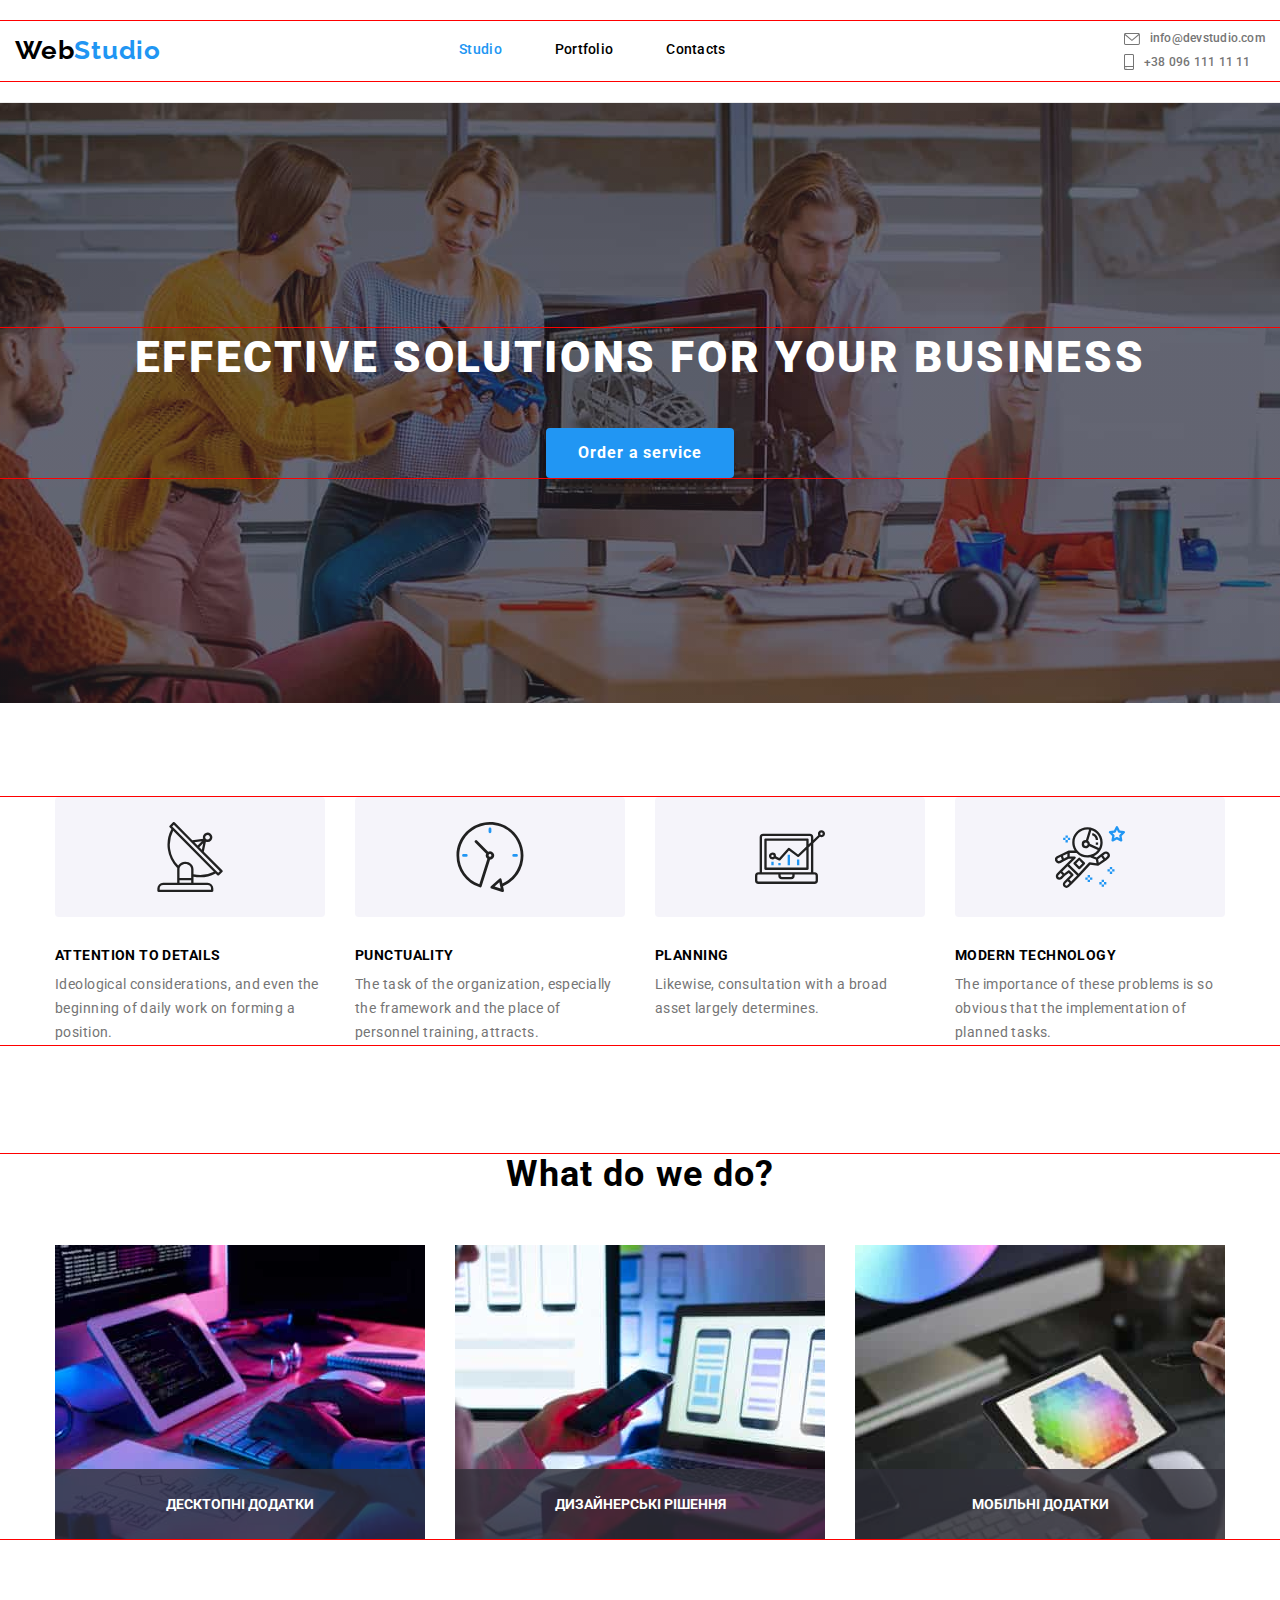
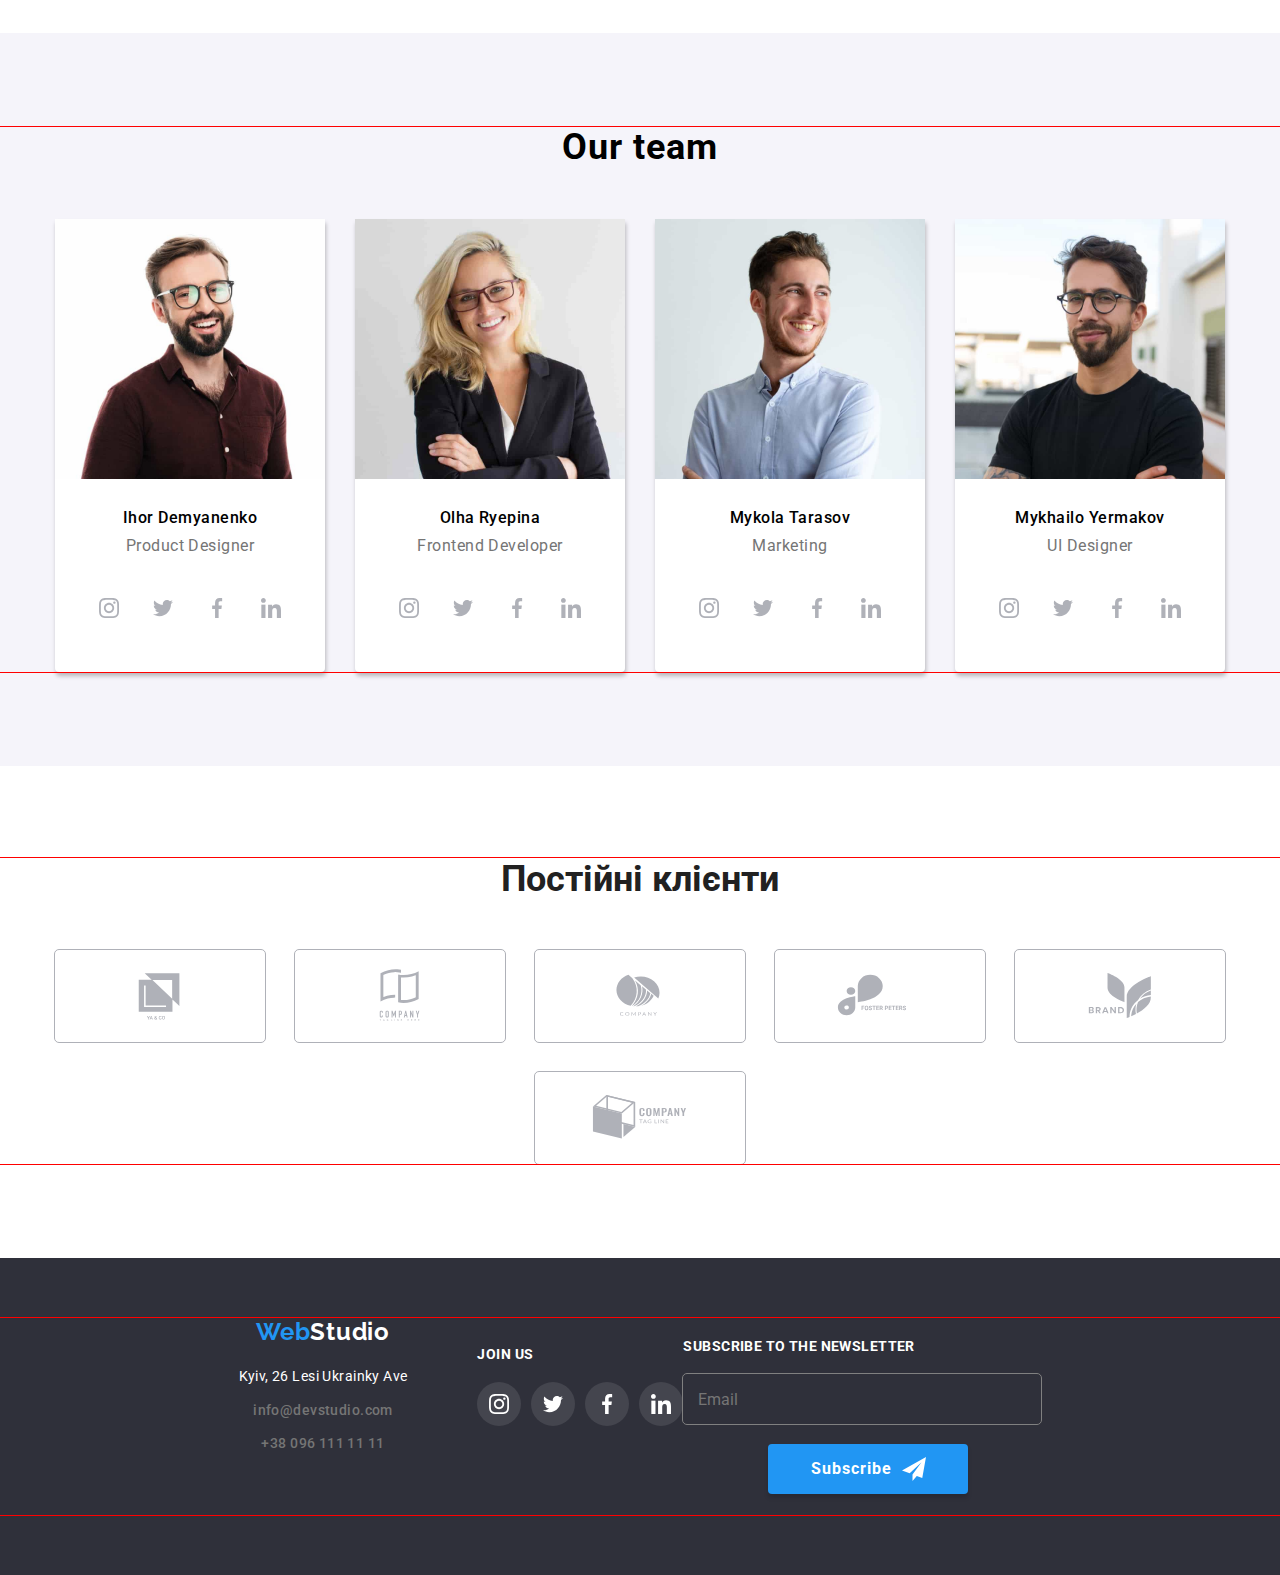
==== commit 307af715: ":)" ====
--- a/index.html
+++ b/index.html
@@ -136,7 +136,7 @@
             </div>
         </section>
 
-        <!-- <section class="works">
+        <section class="works">
             <div class="container">
                 <h2 class="works__subtitle">What do we do?</h2>
                 <ul class="works__list">
@@ -154,10 +154,9 @@
                         <p class="works__text">Мобільні додатки</p>
 
                     </li>
-
-                </ul>
-            </div>
-        </section> -->
+                </ul>
+            </div>
+        </section>
 
         <section class="team">
             <div class="container">
--- a/css/main.min.css
+++ b/css/main.min.css
@@ -1 +1 @@
-.backdrop .close__button,.works__text,.works__list,.team__svg__link,.team__svg__list,.team__list,.hero__title,.clients__link,.clients__list,.footer__send__button,.footer__form__list,.footer__svg__link,.footer__svg__list,.footer__info{display:flex;align-items:center;justify-content:center}body{font-family:"Roboto",sans-serif}.container{width:100%;padding:0 15px;outline:solid red 1px}@media screen and (min-width: 480px){.container{width:480px}}@media screen and (min-width: 768px){.container{width:768px}}@media screen and (min-width: 1200px){.container{width:100%}.section{margin-bottom:94px}}*,*::after,*::before{margin:0;padding:0;border:none;box-sizing:border-box}h1,h2,h3,h4,h5,h6,p{margin:0}p:last-child{margin-bottom:0}ul{margin:0;padding:0;list-style:none}a{color:currentColor;text-decoration:none}button{cursor:pointer}img{display:block;max-width:100%;height:auto}.footer{background-color:#2f303a;padding-top:60px;padding-bottom:60px}.footer__info{flex-direction:column;margin-bottom:60px}.footer__logo{color:#2196f3;font-family:"Raleway";font-size:24px;font-weight:700;letter-spacing:.72px;margin-bottom:20px}.footer__logo--colored{color:#fff}.footer__adress{color:#fff;font-size:14px;font-weight:400;line-height:171%;letter-spacing:.42px;margin-bottom:9px}.footer__link{color:#757575;font-size:14px;font-weight:500;line-height:24px;letter-spacing:.42px}.footer__link:not(:last-child){margin-bottom:9px}.footer__buttons{margin-bottom:60px}.footer__title{color:#fff;font-size:14px;font-weight:700;letter-spacing:.42px;text-transform:uppercase;text-align:center;margin-bottom:20px}.footer__svg__list{gap:10px}.footer__svg__link{width:44px;height:44px;background:rgba(255,255,255,.1);border-radius:50%}.footer__svg{width:20px;height:20px;fill:#fff}.footer__svg__link:hover,.footer__svg__link:focus{background-color:#2196f3;transition:background-color 250ms cubic-bezier(0.4, 0, 0.2, 1)}.footer__form__list{flex-direction:column;gap:20px}.footer__input{color:#fff;padding-left:15px;padding-bottom:15px;padding-top:15px;width:358px;height:50px;background-color:#2f303a;outline:1px solid gray;border-radius:4px}.footer__send__button{color:#fff;text-align:center;font-family:"Roboto",sans-serif;font-size:16px;font-weight:700;line-height:187.5%;letter-spacing:.96px;border-radius:4px;background:#2196f3;box-shadow:0px 4px 4px 0px rgba(0,0,0,.15);width:200px;padding:10px 28px;gap:10px;margin-left:12px}.footer__send__svg{width:24px;height:24px;fill:#fff}@media screen and (min-width: 768px){.footer{background-color:#2f303a;padding-top:60px;padding-bottom:60px;text-align:center}.footer .container{display:flex;justify-content:center;align-items:center;flex-wrap:wrap}.footer__info{flex-direction:column;margin-bottom:60px;margin-right:165px}.footer__logo{color:#2196f3;font-family:"Raleway";font-size:24px;font-weight:700;letter-spacing:.72px;margin-bottom:20px}.footer__logo--colored{color:#fff}.footer__adress{color:#fff;font-size:14px;font-weight:400;line-height:171%;letter-spacing:.42px;margin-bottom:9px}.footer__link{color:#757575;font-size:14px;font-weight:500;line-height:24px;letter-spacing:.42px}.footer__link:not(:last-child){margin-bottom:9px}.footer__title{color:#fff;font-size:14px;font-weight:700;letter-spacing:.42px;text-transform:uppercase;text-align:center;margin-bottom:20px}.footer__svg__list{gap:10px}.footer__svg__link{width:44px;height:44px;background:rgba(255,255,255,.1);border-radius:50%}.footer__svg{width:20px;height:20px;fill:#fff}.footer__svg__link:hover,.footer__svg__link:focus{background-color:#2196f3;transition:background-color 250ms cubic-bezier(0.4, 0, 0.2, 1)}.footer__form__list{flex-direction:column;gap:20px}.footer__input{color:#fff;padding-left:15px;padding-bottom:15px;padding-top:15px;width:358px;height:50px;background-color:#2f303a;outline:1px solid gray;border-radius:4px}.footer__send__button{color:#fff;text-align:center;font-family:"Roboto",sans-serif;font-size:16px;font-weight:700;line-height:187.5%;letter-spacing:.96px;border-radius:4px;background:#2196f3;box-shadow:0px 4px 4px 0px rgba(0,0,0,.15);width:200px;padding:10px 28px;gap:10px;margin-left:12px}.footer__send__svg{width:24px;height:24px;fill:#fff}}.header{padding-top:10px;padding-bottom:10px;border-bottom:1px solid #ececec}.header .container{display:flex;align-items:center;justify-content:space-between}.header__logo{color:#2196f3;font-size:26px;font-family:Raleway;font-weight:700;letter-spacing:.78px}.header__logo--colored{color:#000}.header__nav__list{display:none}.header__contact__list{display:none}@media screen and (min-width: 768px){.mobile__menu{display:none}.header{padding-top:21px;padding-bottom:21px}.header .container{display:flex;align-items:center;justify-content:space-between}.header__logo{margin-right:88px}.header__nav{display:flex;color:#000;font-size:14px;font-weight:500;letter-spacing:.28px;margin-right:96px}.header__nav__list{display:flex;align-items:center;gap:50px}.header__nav__link{transition:color 250ms cubic-bezier(0.4, 0, 0.2, 1)}.header__nav__link:hover,.header__nav__link:focus{color:#2196f3}.header .current{color:#2196f3;padding-bottom:32px}.header .current::after{content:"";display:block;left:0;bottom:0;width:100%;height:4px;border-radius:2px;background-color:#2196f3}.header__contact__list{display:flex;flex-direction:column;gap:10px}.header__contact__link{display:flex;align-items:center;gap:10px;color:#757575;font-size:12px;font-weight:500;letter-spacing:.24px;transition:color 250ms cubic-bezier(0.4, 0, 0.2, 1)}.header__contact__link:hover,.header__contact__link:focus{color:#2196f3}.header__contact__icon{fill:#757575}.header__nav__link::after{content:"";display:block;width:100%;height:4px;background-color:#2196f3;border-radius:2px;margin-top:20px;transform:scale(0);transform-origin:center right;transition:transform 250ms cubic-bezier(0.4, 0, 0.2, 1),transform-origin 250ms cubic-bezier(0.4, 0, 0.2, 1)}.header__nav__link:hover::after{transform:scale(1);transform-origin:center right}}@media screen and (min-width: 1200px){.header{padding-top:21px;padding-bottom:21px}.header__logo{margin-right:93px}.header__nav{display:flex;color:#000;font-size:14px;font-weight:500;letter-spacing:.28px;margin-right:315px}.header__nav__list{display:flex;gap:50px}.header__nav__link{position:relative;transition:color 250ms cubic-bezier(0.4, 0, 0.2, 1)}.header__nav__link:hover,.header__nav__link:focus{color:#2196f3}.header .header__contact__item{margin-bottom:9px}.header__contact__icon{fill:#757575}.header__contact__list{display:block;gap:10px}.header__contact__link{display:flex;align-items:center;gap:10px;color:#757575;font-size:12px;font-weight:500;letter-spacing:.24px;transition:color 250ms cubic-bezier(0.4, 0, 0.2, 1)}.header__contact__link:hover,.header__contact__link:focus{color:#2196f3}.header .current{color:#2196f3;padding-bottom:32px}.header .current:after{content:"";display:block;padding:auto;left:0;bottom:0}.header__nav__item{padding-top:20px}.header__nav__link::after{content:"";display:block;width:100%;height:4px;background-color:#2196f3;border-radius:2px;margin-top:20px;transform:scale(0);transform-origin:center right;transition:transform 250ms cubic-bezier(0.4, 0, 0.2, 1),transform-origin 250ms cubic-bezier(0.4, 0, 0.2, 1)}.header__nav__link:hover::after{transform:scale(1);transform-origin:center right}.hover::after{content:"";display:block;height:4px;width:100%;border-radius:2px;background:#2196f3;margin-top:28px}}.burger__input[type=checkbox],.burger__label{display:none}@media screen and (max-width: 767px){.burger__label{display:block;height:30px;width:30px;margin-left:auto;position:relative}.burger__label:hover{cursor:pointer;color:#2196f3}.burger__label span{top:15px}.burger__label span,.burger__label span::before,.burger__label span::after{content:"";display:block;width:25px;height:2px;background:#333;position:absolute;z-index:10;right:0;transition:.3s}.burger__label span::before{top:-8px}.burger__label span::after{top:8px}.burger__input[type=checkbox]:checked~.burger__label span{transform:rotate(-45deg)}.burger__input[type=checkbox]:checked~.burger__label span::before{top:0;transform:rotate(0)}.burger__input[type=checkbox]:checked~.burger__label span::after{top:0;transform:rotate(90deg)}.burger__input[type=checkbox]:checked~.mobile__menu{opacity:1;visibility:visible;pointer-events:auto;transform:translateX(0)}.mobile__menu{position:fixed;top:0;left:0;z-index:5;width:100vw;height:100vh;padding:48px 40px;background:#fff;transform:translateX(100%);transition:transform 250ms cubic-bezier(0.4, 0, 0.2, 1);overflow:hidden;overflow:0;visibility:hidden;display:flex;flex-direction:column;justify-content:space-between}.mobile__nav__item:not(:last-child){margin-bottom:32px}.mobile__nav__link{font-size:40px;font-weight:500;letter-spacing:.8px}.mobile__contact__item:not(:last-child){margin-bottom:32px}.mobile__contact__tel-link{color:#2196f3;font-size:34px;font-weight:500;letter-spacing:.68px}.mobile__contact__email-link{width:28px;color:#757575;font-family:"Roboto";font-size:24px;font-style:normal;font-weight:500;line-height:normal;letter-spacing:.48px}.mobile__social-list{display:flex;gap:10px;align-items:center;margin-top:64px}.mobile__social-item:not(:last-child){border-right:1px solid rgba(33,33,33,.2);padding-right:10px}.mobile__social-link{color:#2196f3;font-family:"Roboto";font-size:18px;font-weight:500;line-height:122.222%;letter-spacing:.36px}}.clients__text{color:#212121;font-size:36px;font-weight:700;line-height:42px;letter-spacing:3%;text-align:center;margin-top:92px}.clients__list{flex-wrap:wrap;gap:30px;margin-bottom:94px;margin-top:50px}.clients__link{width:210px;height:92px;outline:1px solid #afb1b8;border-radius:4px;fill:#afb1b8;transition:background-color 250ms cubic-bezier(0.4, 0, 0.2, 1),color 250ms cubic-bezier(0.4, 0, 0.2, 1)}.clients__svg{width:106px;height:60px;fill:#afb1b8}.clients__link:hover,.clients__link:focus{outline:1px solid #2196f3}.clients__link:hover .clients__svg,.clients__link:focus .clients__svg{fill:#2196f3;transition:fill 250ms cubic-bezier(0.4, 0, 0.2, 1)}.hero{display:flex;font-weight:400px;height:600px;align-items:center;background-image:linear-gradient(to right, rgba(47, 48, 58, 0.4), rgba(47, 48, 58, 0.4)),url("../images/Img.jpg");background-position:center;background-size:cover;background-repeat:no-repeat;text-align:center}.hero__title{color:#fff;font-size:44px;font-weight:900;line-height:136.364%;letter-spacing:2.64px;text-transform:uppercase;margin-bottom:40px}.hero__button{color:#fff;font-size:16px;font-weight:700;line-height:187.5%;letter-spacing:.96px;padding:10px 32px;border-radius:4px;background:#2196f3;box-shadow:0px 4px 4px 0px rgba(0,0,0,.15);transition:background-color 250ms cubic-bezier(0.4, 0, 0.2, 1),color 250ms cubic-bezier(0.4, 0, 0.2, 1)}.hero__button:hover{background:#002b4e}@media screen and (max-width: 768px){.hero{height:400px}.hero__title{font-size:26px;letter-spacing:1.56px}}.information{margin-top:94px}.information__list{display:flex;flex-direction:column;gap:30px}.information__item::before{content:"";display:block;border-radius:4px;background:#f5f4fa;width:450px;height:120px;text-align:center}.information__item:nth-child(1):before{background-image:url("../images/icons/antena.svg");background-repeat:no-repeat;background-position:center;margin-bottom:30px}.information__item:nth-child(2):before{background-image:url("../images/icons/clock.svg");background-repeat:no-repeat;background-position:center;margin-bottom:30px}.information__item:nth-child(3):before{background-image:url("../images/icons/diagram.svg");background-repeat:no-repeat;background-position:center;margin-bottom:30px}.information__item:nth-child(4):before{background-image:url("../images/icons/astronaut.svg");background-repeat:no-repeat;background-position:center;margin-bottom:30px}.information__title{color:#000;font-size:14px;font-weight:700;letter-spacing:.42px;text-transform:uppercase;margin-bottom:10px}.information__text{color:#757575;font-size:14px;font-weight:400;line-height:171.429%;letter-spacing:.42px}@media screen and (min-width: 768px){.information{margin-top:94px}.information__list{flex-direction:row;flex-wrap:wrap}.information__item::before{content:"";display:block;border-radius:4px;background:#f5f4fa;width:354px;height:120px}.information__item:nth-child(1):before{background-image:url("../images/icons/antena.svg");background-repeat:no-repeat;background-position:center;margin-bottom:30px}.information__item:nth-child(2):before{background-image:url("../images/icons/clock.svg");background-repeat:no-repeat;background-position:center;margin-bottom:30px}.information__item:nth-child(3):before{background-image:url("../images/icons/diagram.svg");background-repeat:no-repeat;background-position:center;margin-bottom:30px}.information__item:nth-child(4):before{background-image:url("../images/icons/astronaut.svg");background-repeat:no-repeat;background-position:center;margin-bottom:30px}.information__text{width:354px}}.team{background:#f5f4fa;padding-top:94px;padding-bottom:94px}.team__subtitle{color:#000;text-align:center;font-size:36px;font-weight:700;letter-spacing:1.08px;margin-bottom:50px}.team__list{flex-wrap:wrap;gap:30px}.team__item{border-radius:0px 0px 4px 4px;background-color:#fff;box-shadow:1px 4px 4px 0px rgba(0,0,0,.25);-webkit-box-shadow:1px 4px 4px 0px rgba(0,0,0,.25);-moz-box-shadow:1px 4px 4px 0px rgba(0,0,0,.25)}.team__name{color:#000;font-size:16px;font-weight:500;letter-spacing:.48px;text-align:center;margin-bottom:10px;margin-top:30px}.team__text{text-align:center;font-size:16px;color:#757575;margin-bottom:30px;letter-spacing:.48px}.team__svg__list{gap:10px;margin-right:44px;margin-left:44px;margin-bottom:42px}.team__svg__link{width:44px;height:44px;fill:#afb1b8;border-radius:50%;transition:background-color 250ms cubic-bezier(0.4, 0, 0.2, 1),color 250ms cubic-bezier(0.4, 0, 0.2, 1)}.team__svg{width:20px;height:20px;fill:#afb1b8}.team__svg__link:hover,.team__svg__link:focus{background-color:#2196f3}.team__svg__link:hover .team__svg,.team__svg__link:focus .team__svg{fill:#fff;transition:fill 250ms cubic-bezier(0.4, 0, 0.2, 1)}@media screen and (min-width: 768px){.team{background:#f5f4fa;padding-top:94px;padding-bottom:94px}.team__subtitle{color:#000;text-align:center;font-size:36px;font-weight:700;letter-spacing:1.08px;margin-bottom:50px}.team__list{flex-wrap:wrap}.team__item{width:354px}.team__name{color:#000;font-size:16px;font-weight:500;letter-spacing:.48px;text-align:center;margin-bottom:10px;margin-top:30px}.team__text{text-align:center;font-size:16px;color:#757575;margin-bottom:30px;letter-spacing:.48px}.team__svg__list{gap:10px;margin-right:44px;margin-left:44px;margin-bottom:42px}.team__svg__link{width:44px;height:44px;fill:#afb1b8;border-radius:50%;transition:background-color 250ms cubic-bezier(0.4, 0, 0.2, 1),color 250ms cubic-bezier(0.4, 0, 0.2, 1)}.team__svg{width:20px;height:20px;fill:#afb1b8}.team__svg__link:hover,.team__svg__link:focus{background-color:#2196f3}.team__svg__link:hover .team__svg,.team__svg__link:focus .team__svg{fill:#fff;transition:fill 250ms cubic-bezier(0.4, 0, 0.2, 1)}}.works{margin-bottom:94px}.works__subtitle{color:#000;text-align:center;font-size:36px;font-weight:700;letter-spacing:1.08px;margin-top:109px;margin-bottom:50px}.works__list{gap:30px}.works__item{position:relative}.works__text{position:absolute;bottom:0;width:100%;height:70px;color:#fff;background:rgba(47,48,58,.8);color:#fff;font-size:14px;font-weight:700;line-height:16px;letter-spacing:3%;text-align:center;text-transform:uppercase}.backdrop{position:fixed;top:0;left:0;width:100%;height:100%;background-color:rgba(0,0,0,.5);opacity:1;transition:opacity 250ms cubic-bezier(0.4, 0, 0.2, 1)}.backdrop.is-hidden{opacity:0;pointer-events:none;visibility:hidden}.backdrop.is-hidden .modal{transform:translate(-50%, -50%) scale(0)}.backdrop .no-scroll{overflow:hidden}.backdrop .modal{position:absolute;top:50%;left:50%;min-width:528px;min-height:581px;transform:translate(-50%, -50%) scale(1);transition:transform 250ms cubic-bezier(0.4, 0, 0.2, 1);border-radius:4px;background:#fff;box-shadow:0px 1px 3px 0px rgba(0,0,0,.12),0px 1px 1px 0px rgba(0,0,0,.14),0px 2px 1px 0px rgba(0,0,0,.2);padding:40px}.backdrop .close__button{position:absolute;right:8px;top:8px;width:30px;height:30px;border-radius:50%;background-color:rgba(0,0,0,0);cursor:pointer;border:1px solid rgba(0,0,0,.1)}.backdrop .close__button__icon{width:18px;height:18px;fill:#000;transition:fill 250ms cubic-bezier(0.4, 0, 0.2, 1)}.backdrop .close__button__icon:hover,.backdrop .close__button__icon:focus{fill:#2196f3}.backdrop .form{display:flex;flex-direction:column;gap:10px}.backdrop .form__title{color:#212121;text-align:center;font-family:"Roboto",sans-serif;font-size:20px;font-weight:700;letter-spacing:.6px;margin-bottom:12px}.backdrop .form__label{color:#757575;font-family:"Roboto",sans-serif;font-size:12px;font-weight:400;letter-spacing:.12px;margin-bottom:4px}.backdrop .form .modal__input__thumb{position:relative}.backdrop .form__input{width:100%;padding:12px 42px;border-radius:4px;border:1px solid rgba(33,33,33,.2);cursor:pointer;box-sizing:border-box;transition:border 250ms cubic-bezier(0.4, 0, 0.2, 1)}.backdrop .form__input:hover,.backdrop .form__input:focus{border:1px solid #2196f3;outline:none}.backdrop .form__input:focus+.backdrop .form__input-icon{fill:#2196f3}.backdrop .form__input-icon{position:absolute;left:12px;top:50%;width:18px;height:18px;transform:translateY(-50%)}.backdrop .form .comment{display:flex;flex-direction:column;gap:4px}.backdrop .form__input-comment:focus{outline:none}.backdrop .form__input-comment:focus,.backdrop .form__input-comment:hover{border-radius:4px;border:1px solid #2196f3}.backdrop .form__label-comment{color:#757575;font-family:"Roboto",sans-serif;font-size:12px;font-style:normal;font-weight:400;line-height:normal;letter-spacing:.12px}.backdrop .form__input-comment{margin-bottom:20px;width:448px;height:120px;color:rgba(117,117,117,.5);font-family:"Roboto",sans-serif;font-size:12px;font-weight:400;letter-spacing:.12px;padding-top:12px;padding-left:16px;border-radius:4px;border:1px solid rgba(33,33,33,.2);resize:none;transition:border 250ms cubic-bezier(0.4, 0, 0.2, 1)}.backdrop .form__input-confirmation:focus{outline:none}.backdrop .form__input-confirmation{width:16px;height:15px}.backdrop .form__label-confirmation{color:#757575;font-family:"Roboto",sans-serif;font-size:14px;font-weight:400;line-height:171.429%;letter-spacing:.42px}.backdrop .form__label-confirm__link{color:#2196f3;text-decoration:underline}.backdrop .form__confirm{gap:5px;display:flex;align-items:center;margin-bottom:30px}.backdrop .form__button{width:200px;height:50px;border-radius:4px;background:#2196f3;box-shadow:0px 4px 4px 0px rgba(0,0,0,.15);color:#fff;text-align:center;font-family:"Roboto",sans-serif;font-size:16px;font-weight:700;line-height:187.5%;letter-spacing:.96px;margin:0 auto;display:block}.project-buttons{margin-top:60px;margin-bottom:40px}.project-buttons__list{display:flex;gap:8px;width:326px;flex-wrap:wrap}.project-buttons__button{color:#000;font-family:"Roboto",sans-serif;font-size:16px;font-weight:500;line-height:162%;letter-spacing:.48px;padding:6px 22px;border-radius:4px;transition:background-color 250ms cubic-bezier(0.4, 0, 0.2, 1),color 250ms cubic-bezier(0.4, 0, 0.2, 1)}.project-buttons__button:hover,.project-buttons__button:focus{color:#fff;background-color:#2196f3;box-shadow:0 2px 2px 0 rgba(33,8,8,.12),0 1px 2px 0 rgba(0,0,0,.08),0 3px 1px 0 rgba(0,0,0,.1)}@media screen and (min-width: 768px){.project-buttons{margin-bottom:30px}.project-buttons__list{width:100%;justify-content:center}}@media screen and (min-width: 1200px){.project-buttons{margin-top:94px;margin-bottom:50px}}.projects__list{display:flex;flex-direction:column;gap:30px}.projects__item{border:1px solid #eee;transition:box-shadow 250ms cubic-bezier(0.4, 0, 0.2, 1)}.projects__item:hover,.projects__item:focus{box-shadow:0px 1px 1px 0px rgba(0,0,0,.12),0px 4px 4px 0px rgba(0,0,0,.06),1px 4px 6px 0px rgba(0,0,0,.16)}.projects__img__thumb{position:relative;overflow:hidden}.projects__img__thumb:hover .projects__overlay{transform:translateY(0%)}.projects__img{width:100%}.projects__overlay{position:absolute;top:0;left:0;width:100%;height:100%;background-color:rgba(33,150,243,.9);padding:77px 24px;transform:translateY(101%);transition:transform 250ms cubic-bezier(0.4, 0, 0.2, 1)}.projects__item:hover .projects__overlay{transform:translateY(0)}.projects__overlay__text{color:#fff;font-size:18px;font-weight:400;line-height:155%;letter-spacing:.54px}.projects__content{padding:20px 24px}.projects__title{color:#000;font-size:18px;font-weight:700;line-height:200%;letter-spacing:1.08px;margin-bottom:4px}.projects__text{color:#757575;font-size:16px;font-weight:400;line-height:187%;letter-spacing:.48px}@media screen and (min-width: 768px){.projects__list{flex-direction:row;flex-wrap:wrap}.projects__item{width:352px}.projects__img__thumb{position:relative;overflow:hidden}.projects__img__thumb:hover .projects__overlay{transform:translateY(0%)}.projects__overlay{position:absolute;top:0;left:0;width:100%;height:100%;background-color:rgba(33,150,243,.9);padding:63px 24px;transform:translateY(101%);transition:transform 250ms cubic-bezier(0.4, 0, 0.2, 1)}.projects__item:hover .projects__overlay{transform:translateY(0)}.projects__overlay__text{padding:49px 24px;color:#fff;font-size:18px;font-weight:400;line-height:155%;letter-spacing:.54px}.projects__content{padding:20px 24px}.projects__title{color:#000;font-size:18px;font-weight:700;line-height:200%;letter-spacing:1.08px;margin-bottom:4px}.projects__text{color:#757575;font-size:16px;font-weight:400;line-height:187%;letter-spacing:.48px}}@media screen and (min-width: 1200px){.projects__list{display:flex;flex-wrap:wrap;margin-left:-30px;margin-top:-30px;margin-bottom:94px}.projects__item{flex-basis:calc((100% - 90px)/3);margin-left:30px;margin-top:30px;border:1px solid #eee;transition:box-shadow 250ms cubic-bezier(0.4, 0, 0.2, 1)}.projects__item:hover{box-shadow:0px 1px 1px 0px rgba(0,0,0,.12),0px 4px 4px 0px rgba(0,0,0,.06),1px 4px 6px 0px rgba(0,0,0,.16)}.projects__img__thumb{position:relative;overflow:hidden}.projects__overlay{position:absolute;top:0;left:0;width:100%;height:100%;background-color:rgba(33,150,243,.9);padding:63px 24px;transform:translateY(101%);transition:transform 250ms cubic-bezier(0.4, 0, 0.2, 1)}.projects__item:hover .projects__overlay{transform:translateY(0)}.projects__overlay__text{color:#fff;font-size:18px;font-weight:400;line-height:155%;letter-spacing:.54px}.projects__content{padding:20px 24px}.projects__title{color:#000;font-size:18px;font-weight:700;line-height:200%;letter-spacing:1.08px;margin-bottom:4px}.projects__text{color:#757575;font-size:16px;font-weight:400;line-height:187.5%;letter-spacing:.48px}}/*# sourceMappingURL=main.min.css.map */+body{font-family:"Roboto",sans-serif}.container{width:100%;padding:0 15px;outline:solid red 1px}@media screen and (min-width: 480px){.container{width:480px}}@media screen and (min-width: 768px){.container{width:768px}}@media screen and (min-width: 1200px){.container{width:100%}.section{margin-bottom:94px}}*,*::after,*::before{margin:0;padding:0;border:none;box-sizing:border-box}h1,h2,h3,h4,h5,h6,p{margin:0}p:last-child{margin-bottom:0}ul{margin:0;padding:0;list-style:none}a{color:currentColor;text-decoration:none}button{cursor:pointer}img{display:block;max-width:100%;height:auto}.footer{background-color:#2f303a;padding-top:60px;padding-bottom:60px}.footer__info{display:flex;justify-content:center;align-items:center;flex-direction:column;margin-bottom:60px}.footer__logo{color:#2196f3;font-family:"Raleway";font-size:24px;font-weight:700;letter-spacing:.72px;margin-bottom:20px}.footer__logo--colored{color:#fff}.footer__adress{color:#fff;font-size:14px;font-weight:400;line-height:171%;letter-spacing:.42px;margin-bottom:9px}.footer__link{color:#757575;font-size:14px;font-weight:500;line-height:24px;letter-spacing:.42px}.footer__link:not(:last-child){margin-bottom:9px}.footer__buttons{margin-bottom:60px}.footer__title{color:#fff;font-size:14px;font-weight:700;letter-spacing:.42px;text-transform:uppercase;text-align:center;margin-bottom:20px}.footer__svg__list{display:flex;justify-content:center;align-items:center;gap:10px}.footer__svg__link{display:flex;justify-content:center;align-items:center;width:44px;height:44px;background:rgba(255,255,255,.1);border-radius:50%}.footer__svg{width:20px;height:20px;fill:#fff}.footer__svg__link:hover,.footer__svg__link:focus{background-color:#2196f3;transition:background-color 250ms cubic-bezier(0.4, 0, 0.2, 1)}.footer__form__list{display:flex;justify-content:center;align-items:center;flex-direction:column;gap:20px}.footer__input{color:#fff;padding-left:15px;padding-bottom:15px;padding-top:15px;width:358px;height:50px;background-color:#2f303a;outline:1px solid gray;border-radius:4px}.footer__send__button{color:#fff;text-align:center;font-family:"Roboto",sans-serif;font-size:16px;font-weight:700;line-height:187.5%;letter-spacing:.96px;border-radius:4px;background:#2196f3;box-shadow:0px 4px 4px 0px rgba(0,0,0,.15);width:200px;display:flex;justify-content:center;align-items:center;padding:10px 28px;gap:10px;margin-left:12px}.footer__send__svg{width:24px;height:24px;fill:#fff}@media screen and (min-width: 768px){.footer{background-color:#2f303a;padding-top:60px;padding-bottom:60px;text-align:center}.footer .container{display:flex;justify-content:center;align-items:center;flex-wrap:wrap}.footer__info{display:flex;justify-content:center;align-items:center;flex-direction:column;margin-bottom:60px;margin-right:165px}.footer__logo{color:#2196f3;font-family:"Raleway";font-size:24px;font-weight:700;letter-spacing:.72px;margin-bottom:20px}.footer__logo--colored{color:#fff}.footer__adress{color:#fff;font-size:14px;font-weight:400;line-height:171%;letter-spacing:.42px;margin-bottom:9px}.footer__link{color:#757575;font-size:14px;font-weight:500;line-height:24px;letter-spacing:.42px}.footer__link:not(:last-child){margin-bottom:9px}.footer__title{color:#fff;font-size:14px;font-weight:700;letter-spacing:.42px;text-transform:uppercase;text-align:center;margin-bottom:20px}.footer__svg__list{display:flex;justify-content:center;align-items:center;gap:10px}.footer__svg__link{display:flex;justify-content:center;align-items:center;width:44px;height:44px;background:rgba(255,255,255,.1);border-radius:50%}.footer__svg{width:20px;height:20px;fill:#fff}.footer__svg__link:hover,.footer__svg__link:focus{background-color:#2196f3;transition:background-color 250ms cubic-bezier(0.4, 0, 0.2, 1)}.footer__form__list{display:flex;justify-content:center;align-items:center;flex-direction:column;gap:20px}.footer__input{color:#fff;padding-left:15px;padding-bottom:15px;padding-top:15px;width:358px;height:50px;background-color:#2f303a;outline:1px solid gray;border-radius:4px}.footer__send__button{color:#fff;text-align:center;font-family:"Roboto",sans-serif;font-size:16px;font-weight:700;line-height:187.5%;letter-spacing:.96px;border-radius:4px;background:#2196f3;box-shadow:0px 4px 4px 0px rgba(0,0,0,.15);width:200px;display:flex;justify-content:center;align-items:center;padding:10px 28px;gap:10px;margin-left:12px}.footer__send__svg{width:24px;height:24px;fill:#fff}}@media screen and (min-width: 1200px){.footer{background-color:#2f303a;padding-top:60px;padding-bottom:60px;text-align:center}.footer .container{display:flex}.footer__info{margin-right:70px}.footer__logo{color:#2196f3;font-family:"Raleway";font-size:24px;font-weight:700;letter-spacing:.72px;margin-bottom:20px}.footer__logo--colored{color:#fff}.footer__adress{color:#fff;font-size:14px;font-weight:400;line-height:171%;letter-spacing:.42px;margin-bottom:9px}.footer__link{color:#757575;font-size:14px;font-weight:500;line-height:24px;letter-spacing:.42px}.footer__link:not(:last-child){margin-bottom:9px}.footer__title{color:#fff;font-size:14px;font-weight:700;letter-spacing:.42px;text-transform:uppercase;text-align:left;margin-bottom:20px}.footer__svg__list{gap:10px}.footer__svg__link{display:flex;justify-content:center;align-items:center;width:44px;height:44px;background:rgba(255,255,255,.1);border-radius:50%}.footer__svg{width:20px;height:20px;fill:#fff}.footer__svg__link:hover,.footer__svg__link:focus{background-color:#2196f3;transition:background-color 250ms cubic-bezier(0.4, 0, 0.2, 1)}.footer__form__list{display:flex;justify-content:center;align-items:center;flex-direction:column;gap:20px}.footer__input{color:#fff;padding-left:15px;padding-bottom:15px;padding-top:15px;width:358px;height:50px;background-color:#2f303a;outline:1px solid gray;border-radius:4px}.footer__send__button{color:#fff;text-align:center;font-family:"Roboto",sans-serif;font-size:16px;font-weight:700;line-height:187.5%;letter-spacing:.96px;border-radius:4px;background:#2196f3;box-shadow:0px 4px 4px 0px rgba(0,0,0,.15);width:200px;display:flex;justify-content:center;align-items:center;padding:10px 28px;gap:10px;margin-left:12px}.footer__send__svg{width:24px;height:24px;fill:#fff}}.header{padding-top:10px;padding-bottom:10px;border-bottom:1px solid #ececec}.header .container{display:flex;align-items:center;justify-content:space-between}.header__logo{color:#2196f3;font-size:26px;font-family:Raleway;font-weight:700;letter-spacing:.78px}.header__logo--colored{color:#000}.header__nav__list{display:none}.header__contact__list{display:none}@media screen and (min-width: 768px){.mobile__menu{display:none}.header{padding-top:21px;padding-bottom:21px}.header .container{display:flex;align-items:center;justify-content:space-between}.header__logo{margin-right:88px}.header__nav{display:flex;color:#000;font-size:14px;font-weight:500;letter-spacing:.28px;margin-right:96px}.header__nav__list{display:flex;align-items:center;gap:50px}.header__nav__link{transition:color 250ms cubic-bezier(0.4, 0, 0.2, 1)}.header__nav__link:hover,.header__nav__link:focus{color:#2196f3}.header .current{color:#2196f3;padding-bottom:32px}.header .current::after{content:"";display:block;left:0;bottom:0;width:100%;height:4px;border-radius:2px;background-color:#2196f3}.header__contact__list{display:flex;flex-direction:column;gap:10px}.header__contact__link{display:flex;align-items:center;gap:10px;color:#757575;font-size:12px;font-weight:500;letter-spacing:.24px;transition:color 250ms cubic-bezier(0.4, 0, 0.2, 1)}.header__contact__link:hover,.header__contact__link:focus{color:#2196f3}.header__contact__icon{fill:#757575}.header__nav__link::after{content:"";display:block;width:100%;height:4px;background-color:#2196f3;border-radius:2px;margin-top:20px;transform:scale(0);transform-origin:center right;transition:transform 250ms cubic-bezier(0.4, 0, 0.2, 1),transform-origin 250ms cubic-bezier(0.4, 0, 0.2, 1)}.header__nav__link:hover::after{transform:scale(1);transform-origin:center right}}@media screen and (min-width: 1200px){.header{padding-top:21px;padding-bottom:21px}.header__logo{margin-right:215px}.header__nav{display:flex;color:#000;font-size:14px;font-weight:500;letter-spacing:.28px;margin-right:315px}.header__nav__list{gap:53px}.header__nav__link{position:relative;transition:color 250ms cubic-bezier(0.4, 0, 0.2, 1)}.header__nav__link:hover,.header__nav__link:focus{color:#2196f3}.header .header__contact__item{margin-bottom:9px}.header__contact__icon{fill:#757575}.header__contact__list{display:block;gap:10px}.header__contact__link{display:flex;align-items:center;gap:10px;color:#757575;font-size:12px;font-weight:500;letter-spacing:.24px;transition:color 250ms cubic-bezier(0.4, 0, 0.2, 1)}.header__contact__link:hover,.header__contact__link:focus{color:#2196f3}.header .current{color:#2196f3;padding-bottom:32px}.header .current:after{content:"";display:block;padding:auto;left:0;bottom:0}.header__nav__item{padding-top:20px}.header__nav__link::after{content:"";display:block;width:100%;height:4px;background-color:#2196f3;border-radius:2px;margin-top:20px;transform:scale(0);transform-origin:center right;transition:transform 250ms cubic-bezier(0.4, 0, 0.2, 1),transform-origin 250ms cubic-bezier(0.4, 0, 0.2, 1)}.header__nav__link:hover::after{transform:scale(1);transform-origin:center right}.hover::after{content:"";display:block;height:4px;width:100%;border-radius:2px;background:#2196f3;margin-top:28px}}.burger__input[type=checkbox],.burger__label{display:none}@media screen and (max-width: 767px){.burger__label{display:block;height:30px;width:30px;margin-left:auto;position:relative}.burger__label:hover{cursor:pointer;color:#2196f3}.burger__label span{top:15px}.burger__label span,.burger__label span::before,.burger__label span::after{content:"";display:block;width:25px;height:2px;background:#333;position:absolute;z-index:10;right:0;transition:.3s}.burger__label span::before{top:-8px}.burger__label span::after{top:8px}.burger__input[type=checkbox]:checked~.burger__label span{transform:rotate(-45deg)}.burger__input[type=checkbox]:checked~.burger__label span::before{top:0;transform:rotate(0)}.burger__input[type=checkbox]:checked~.burger__label span::after{top:0;transform:rotate(90deg)}.burger__input[type=checkbox]:checked~.mobile__menu{opacity:1;visibility:visible;pointer-events:auto;transform:translateX(0)}.mobile__menu{display:flex;flex-direction:column;justify-content:space-between;position:fixed;top:0;left:0;z-index:5;width:100vw;height:100vh;padding:48px 40px;background:#fff;transform:translateX(100%);transition:transform 250ms cubic-bezier(0.4, 0, 0.2, 1);overflow:hidden;overflow:0;visibility:hidden}.mobile__nav__item:not(:last-child){margin-bottom:32px}.mobile__nav__link{font-size:40px;font-weight:500;letter-spacing:.8px}.mobile__contact__item:not(:last-child){margin-bottom:32px}.mobile__contact__tel-link{color:#2196f3;font-size:34px;font-weight:500;letter-spacing:.68px}.mobile__contact__email-link{width:28px;color:#757575;font-family:"Roboto";font-size:24px;font-style:normal;font-weight:500;line-height:normal;letter-spacing:.48px}.mobile__social-list{display:flex;gap:10px;align-items:center;margin-top:64px}.mobile__social-item:not(:last-child){border-right:1px solid rgba(33,33,33,.2);padding-right:10px}.mobile__social-link{color:#2196f3;font-family:"Roboto";font-size:18px;font-weight:500;line-height:122.222%;letter-spacing:.36px}}.clients__text{color:#212121;font-size:36px;font-weight:700;line-height:42px;letter-spacing:3%;text-align:center;margin-top:92px}.clients__list{display:flex;justify-content:center;align-items:center;flex-wrap:wrap;gap:30px;margin-bottom:94px;margin-top:50px}.clients__link{display:flex;justify-content:center;align-items:center;width:210px;height:92px;outline:1px solid #afb1b8;border-radius:4px;fill:#afb1b8;transition:background-color 250ms cubic-bezier(0.4, 0, 0.2, 1),color 250ms cubic-bezier(0.4, 0, 0.2, 1)}.clients__svg{width:106px;height:60px;fill:#afb1b8}.clients__link:hover,.clients__link:focus{outline:1px solid #2196f3}.clients__link:hover .clients__svg,.clients__link:focus .clients__svg{fill:#2196f3;transition:fill 250ms cubic-bezier(0.4, 0, 0.2, 1)}.hero{display:flex;font-weight:400px;height:600px;align-items:center;background-image:linear-gradient(to right, rgba(47, 48, 58, 0.4), rgba(47, 48, 58, 0.4)),url("../images/Img.jpg");background-position:center;background-size:cover;background-repeat:no-repeat;text-align:center}.hero__title{display:flex;justify-content:center;align-items:center;color:#fff;font-size:44px;font-weight:900;line-height:136.364%;letter-spacing:2.64px;text-transform:uppercase;margin-bottom:40px}.hero__button{color:#fff;font-size:16px;font-weight:700;line-height:187.5%;letter-spacing:.96px;padding:10px 32px;border-radius:4px;background:#2196f3;box-shadow:0px 4px 4px 0px rgba(0,0,0,.15);transition:background-color 250ms cubic-bezier(0.4, 0, 0.2, 1),color 250ms cubic-bezier(0.4, 0, 0.2, 1)}.hero__button:hover{background:#002b4e}@media screen and (max-width: 768px){.hero{height:400px}.hero__title{font-size:26px;letter-spacing:1.56px}}.information{margin-top:94px}.information__list{display:flex;flex-direction:column;gap:30px}.information__item::before{content:"";display:block;border-radius:4px;background:#f5f4fa;width:450px;height:120px;text-align:center}.information__item:nth-child(1):before{background-image:url("../images/icons/antena.svg");background-repeat:no-repeat;background-position:center;margin-bottom:30px}.information__item:nth-child(2):before{background-image:url("../images/icons/clock.svg");background-repeat:no-repeat;background-position:center;margin-bottom:30px}.information__item:nth-child(3):before{background-image:url("../images/icons/diagram.svg");background-repeat:no-repeat;background-position:center;margin-bottom:30px}.information__item:nth-child(4):before{background-image:url("../images/icons/astronaut.svg");background-repeat:no-repeat;background-position:center;margin-bottom:30px}.information__title{color:#000;font-size:14px;font-weight:700;letter-spacing:.42px;text-transform:uppercase;margin-bottom:10px}.information__text{color:#757575;font-size:14px;font-weight:400;line-height:171.429%;letter-spacing:.42px}@media screen and (min-width: 768px){.information{margin-top:94px}.information__list{flex-direction:row;flex-wrap:wrap}.information__item::before{content:"";display:block;border-radius:4px;background:#f5f4fa;width:354px;height:120px}.information__item:nth-child(1):before{background-image:url("../images/icons/antena.svg");background-repeat:no-repeat;background-position:center;margin-bottom:30px}.information__item:nth-child(2):before{background-image:url("../images/icons/clock.svg");background-repeat:no-repeat;background-position:center;margin-bottom:30px}.information__item:nth-child(3):before{background-image:url("../images/icons/diagram.svg");background-repeat:no-repeat;background-position:center;margin-bottom:30px}.information__item:nth-child(4):before{background-image:url("../images/icons/astronaut.svg");background-repeat:no-repeat;background-position:center;margin-bottom:30px}.information__text{width:354px}}@media screen and (min-width: 1200px){.information{margin-top:94px}.information__list{display:flex;justify-content:center}.information__item::before{content:"";display:block;border-radius:4px;background:#f5f4fa;width:270px;height:120px}.information__item:nth-child(1):before{background-image:url("../images/icons/antena.svg");background-repeat:no-repeat;background-position:center;margin-bottom:30px}.information__item:nth-child(2):before{background-image:url("../images/icons/clock.svg");background-repeat:no-repeat;background-position:center;margin-bottom:30px}.information__item:nth-child(3):before{background-image:url("../images/icons/diagram.svg");background-repeat:no-repeat;background-position:center;margin-bottom:30px}.information__item:nth-child(4):before{background-image:url("../images/icons/astronaut.svg");background-repeat:no-repeat;background-position:center;margin-bottom:30px}.information__text{width:270px}}.team{background:#f5f4fa;padding-top:94px;padding-bottom:94px}.team__subtitle{color:#000;text-align:center;font-size:36px;font-weight:700;letter-spacing:1.08px;margin-bottom:50px}.team__list{display:flex;justify-content:center;align-items:center;flex-wrap:wrap;gap:30px}.team__item{border-radius:0px 0px 4px 4px;background-color:#fff;box-shadow:1px 4px 4px 0px rgba(0,0,0,.25);-webkit-box-shadow:1px 4px 4px 0px rgba(0,0,0,.25);-moz-box-shadow:1px 4px 4px 0px rgba(0,0,0,.25)}.team__name{color:#000;font-size:16px;font-weight:500;letter-spacing:.48px;text-align:center;margin-bottom:10px;margin-top:30px}.team__text{text-align:center;font-size:16px;color:#757575;margin-bottom:30px;letter-spacing:.48px}.team__svg__list{display:flex;justify-content:center;align-items:center;gap:10px;margin-right:44px;margin-left:44px;margin-bottom:42px}.team__svg__link{display:flex;justify-content:center;align-items:center;width:44px;height:44px;fill:#afb1b8;border-radius:50%;transition:background-color 250ms cubic-bezier(0.4, 0, 0.2, 1),color 250ms cubic-bezier(0.4, 0, 0.2, 1)}.team__svg{width:20px;height:20px;fill:#afb1b8}.team__svg__link:hover,.team__svg__link:focus{background-color:#2196f3}.team__svg__link:hover .team__svg,.team__svg__link:focus .team__svg{fill:#fff;transition:fill 250ms cubic-bezier(0.4, 0, 0.2, 1)}@media screen and (min-width: 768px){.team{background:#f5f4fa;padding-top:94px;padding-bottom:94px}.team__subtitle{color:#000;text-align:center;font-size:36px;font-weight:700;letter-spacing:1.08px;margin-bottom:50px}.team__list{flex-wrap:wrap}.team__item{width:354px}.team__name{color:#000;font-size:16px;font-weight:500;letter-spacing:.48px;text-align:center;margin-bottom:10px;margin-top:30px}.team__text{text-align:center;font-size:16px;color:#757575;margin-bottom:30px;letter-spacing:.48px}.team__svg__list{display:flex;justify-content:center;align-items:center;gap:10px;margin-right:44px;margin-left:44px;margin-bottom:42px}.team__svg__link{display:flex;justify-content:center;align-items:center;width:44px;height:44px;fill:#afb1b8;border-radius:50%;transition:background-color 250ms cubic-bezier(0.4, 0, 0.2, 1),color 250ms cubic-bezier(0.4, 0, 0.2, 1)}.team__svg{width:20px;height:20px;fill:#afb1b8}.team__svg__link:hover,.team__svg__link:focus{background-color:#2196f3}.team__svg__link:hover .team__svg,.team__svg__link:focus .team__svg{fill:#fff;transition:fill 250ms cubic-bezier(0.4, 0, 0.2, 1)}}@media screen and (min-width: 768px){.team{background:#f5f4fa;padding-top:94px;padding-bottom:94px}.team__subtitle{color:#000;text-align:center;font-size:36px;font-weight:700;letter-spacing:1.08px;margin-bottom:50px}.team__list{flex-wrap:wrap}.team__item{width:354px}.team__name{color:#000;font-size:16px;font-weight:500;letter-spacing:.48px;text-align:center;margin-bottom:10px;margin-top:30px}.team__text{text-align:center;font-size:16px;color:#757575;margin-bottom:30px;letter-spacing:.48px}.team__svg__list{display:flex;justify-content:center;align-items:center;gap:10px;margin-right:44px;margin-left:44px;margin-bottom:42px}.team__svg__link{display:flex;justify-content:center;align-items:center;width:44px;height:44px;fill:#afb1b8;border-radius:50%;transition:background-color 250ms cubic-bezier(0.4, 0, 0.2, 1),color 250ms cubic-bezier(0.4, 0, 0.2, 1)}.team__svg{width:20px;height:20px;fill:#afb1b8}.team__svg__link:hover,.team__svg__link:focus{background-color:#2196f3}.team__svg__link:hover .team__svg,.team__svg__link:focus .team__svg{fill:#fff;transition:fill 250ms cubic-bezier(0.4, 0, 0.2, 1)}}@media screen and (min-width: 1200px){.team{background:#f5f4fa;padding-top:94px;padding-bottom:94px}.team__subtitle{color:#000;text-align:center;font-size:36px;font-weight:700;letter-spacing:1.08px;margin-bottom:50px}.team__list{flex-wrap:wrap}.team__item{width:270px}.team__name{color:#000;font-size:16px;font-weight:500;letter-spacing:.48px;text-align:center;margin-bottom:10px;margin-top:30px}.team__text{text-align:center;font-size:16px;color:#757575;margin-bottom:30px;letter-spacing:.48px}.team__svg__list{display:flex;justify-content:center;align-items:center;gap:10px;margin-right:44px;margin-left:44px;margin-bottom:42px}.team__svg__link{display:flex;justify-content:center;align-items:center;width:44px;height:44px;fill:#afb1b8;border-radius:50%;transition:background-color 250ms cubic-bezier(0.4, 0, 0.2, 1),color 250ms cubic-bezier(0.4, 0, 0.2, 1)}.team__svg{width:20px;height:20px;fill:#afb1b8}.team__svg__link:hover,.team__svg__link:focus{background-color:#2196f3}.team__svg__link:hover .team__svg,.team__svg__link:focus .team__svg{fill:#fff;transition:fill 250ms cubic-bezier(0.4, 0, 0.2, 1)}}.works{display:none}@media screen and (min-width: 768px){.works{display:none}}@media screen and (min-width: 1200px){.works{display:block;margin-bottom:94px}.works__subtitle{color:#000;text-align:center;font-size:36px;font-weight:700;letter-spacing:1.08px;margin-top:109px;margin-bottom:50px}.works__list{display:flex;justify-content:center;align-items:center;gap:30px}.works__item{position:relative}.works__text{position:absolute;bottom:0;width:100%;height:70px;color:#fff;display:flex;justify-content:center;align-items:center;background:rgba(47,48,58,.8);color:#fff;font-size:14px;font-weight:700;line-height:16px;letter-spacing:3%;text-align:center;text-transform:uppercase}}.backdrop{position:fixed;top:0;left:0;width:100%;height:100%;background-color:rgba(0,0,0,.5);opacity:1;transition:opacity 250ms cubic-bezier(0.4, 0, 0.2, 1)}.backdrop.is-hidden{opacity:0;pointer-events:none;visibility:hidden}.backdrop.is-hidden .modal{transform:translate(-50%, -50%) scale(0)}.backdrop .no-scroll{overflow:hidden}.backdrop .modal{position:absolute;top:50%;left:50%;min-width:528px;min-height:581px;transform:translate(-50%, -50%) scale(1);transition:transform 250ms cubic-bezier(0.4, 0, 0.2, 1);border-radius:4px;background:#fff;box-shadow:0px 1px 3px 0px rgba(0,0,0,.12),0px 1px 1px 0px rgba(0,0,0,.14),0px 2px 1px 0px rgba(0,0,0,.2);padding:40px}.backdrop .close__button{position:absolute;right:8px;top:8px;width:30px;height:30px;border-radius:50%;display:flex;justify-content:center;align-items:center;background-color:rgba(0,0,0,0);cursor:pointer;border:1px solid rgba(0,0,0,.1)}.backdrop .close__button__icon{width:18px;height:18px;fill:#000;transition:fill 250ms cubic-bezier(0.4, 0, 0.2, 1)}.backdrop .close__button__icon:hover,.backdrop .close__button__icon:focus{fill:#2196f3}.backdrop .form{display:flex;flex-direction:column;gap:10px}.backdrop .form__title{color:#212121;text-align:center;font-family:"Roboto",sans-serif;font-size:20px;font-weight:700;letter-spacing:.6px;margin-bottom:12px}.backdrop .form__label{color:#757575;font-family:"Roboto",sans-serif;font-size:12px;font-weight:400;letter-spacing:.12px;margin-bottom:4px}.backdrop .form .modal__input__thumb{position:relative}.backdrop .form__input{width:100%;padding:12px 42px;border-radius:4px;border:1px solid rgba(33,33,33,.2);cursor:pointer;box-sizing:border-box;transition:border 250ms cubic-bezier(0.4, 0, 0.2, 1)}.backdrop .form__input:hover,.backdrop .form__input:focus{border:1px solid #2196f3;outline:none}.backdrop .form__input:focus+.backdrop .form__input-icon{fill:#2196f3}.backdrop .form__input-icon{position:absolute;left:12px;top:50%;width:18px;height:18px;transform:translateY(-50%)}.backdrop .form .comment{display:flex;flex-direction:column;gap:4px}.backdrop .form__input-comment:focus{outline:none}.backdrop .form__input-comment:focus,.backdrop .form__input-comment:hover{border-radius:4px;border:1px solid #2196f3}.backdrop .form__label-comment{color:#757575;font-family:"Roboto",sans-serif;font-size:12px;font-style:normal;font-weight:400;line-height:normal;letter-spacing:.12px}.backdrop .form__input-comment{margin-bottom:20px;width:448px;height:120px;color:rgba(117,117,117,.5);font-family:"Roboto",sans-serif;font-size:12px;font-weight:400;letter-spacing:.12px;padding-top:12px;padding-left:16px;border-radius:4px;border:1px solid rgba(33,33,33,.2);resize:none;transition:border 250ms cubic-bezier(0.4, 0, 0.2, 1)}.backdrop .form__input-confirmation:focus{outline:none}.backdrop .form__input-confirmation{width:16px;height:15px}.backdrop .form__label-confirmation{color:#757575;font-family:"Roboto",sans-serif;font-size:14px;font-weight:400;line-height:171.429%;letter-spacing:.42px}.backdrop .form__label-confirm__link{color:#2196f3;text-decoration:underline}.backdrop .form__confirm{gap:5px;display:flex;align-items:center;margin-bottom:30px}.backdrop .form__button{width:200px;height:50px;border-radius:4px;background:#2196f3;box-shadow:0px 4px 4px 0px rgba(0,0,0,.15);color:#fff;text-align:center;font-family:"Roboto",sans-serif;font-size:16px;font-weight:700;line-height:187.5%;letter-spacing:.96px;margin:0 auto;display:block}.project-buttons{margin-top:60px;margin-bottom:40px}.project-buttons__list{display:flex;gap:8px;width:326px;flex-wrap:wrap}.project-buttons__button{color:#000;font-family:"Roboto",sans-serif;font-size:16px;font-weight:500;line-height:162%;letter-spacing:.48px;padding:6px 22px;border-radius:4px;transition:background-color 250ms cubic-bezier(0.4, 0, 0.2, 1),color 250ms cubic-bezier(0.4, 0, 0.2, 1)}.project-buttons__button:hover,.project-buttons__button:focus{color:#fff;background-color:#2196f3;box-shadow:0 2px 2px 0 rgba(33,8,8,.12),0 1px 2px 0 rgba(0,0,0,.08),0 3px 1px 0 rgba(0,0,0,.1)}@media screen and (min-width: 768px){.project-buttons{margin-bottom:30px}.project-buttons__list{width:100%;justify-content:center}}@media screen and (min-width: 1200px){.project-buttons{margin-top:94px;margin-bottom:50px}}.projects__list{display:flex;flex-direction:column;gap:30px}.projects__item{border:1px solid #eee;transition:box-shadow 250ms cubic-bezier(0.4, 0, 0.2, 1)}.projects__item:hover,.projects__item:focus{box-shadow:0px 1px 1px 0px rgba(0,0,0,.12),0px 4px 4px 0px rgba(0,0,0,.06),1px 4px 6px 0px rgba(0,0,0,.16)}.projects__img__thumb{position:relative;overflow:hidden}.projects__img__thumb:hover .projects__overlay{transform:translateY(0%)}.projects__img{width:100%}.projects__overlay{position:absolute;top:0;left:0;width:100%;height:100%;background-color:rgba(33,150,243,.9);padding:77px 24px;transform:translateY(101%);transition:transform 250ms cubic-bezier(0.4, 0, 0.2, 1)}.projects__item:hover .projects__overlay{transform:translateY(0)}.projects__overlay__text{color:#fff;font-size:18px;font-weight:400;line-height:155%;letter-spacing:.54px}.projects__content{padding:20px 24px}.projects__title{color:#000;font-size:18px;font-weight:700;line-height:200%;letter-spacing:1.08px;margin-bottom:4px}.projects__text{color:#757575;font-size:16px;font-weight:400;line-height:187%;letter-spacing:.48px}@media screen and (min-width: 768px){.projects__list{flex-direction:row;flex-wrap:wrap}.projects__item{width:352px}.projects__img__thumb{position:relative;overflow:hidden}.projects__img__thumb:hover .projects__overlay{transform:translateY(0%)}.projects__overlay{position:absolute;top:0;left:0;width:100%;height:100%;background-color:rgba(33,150,243,.9);padding:63px 24px;transform:translateY(101%);transition:transform 250ms cubic-bezier(0.4, 0, 0.2, 1)}.projects__item:hover .projects__overlay{transform:translateY(0)}.projects__overlay__text{padding:49px 24px;color:#fff;font-size:18px;font-weight:400;line-height:155%;letter-spacing:.54px}.projects__content{padding:20px 24px}.projects__title{color:#000;font-size:18px;font-weight:700;line-height:200%;letter-spacing:1.08px;margin-bottom:4px}.projects__text{color:#757575;font-size:16px;font-weight:400;line-height:187%;letter-spacing:.48px}}@media screen and (min-width: 1200px){.projects__list{display:flex;flex-wrap:wrap;margin-left:-30px;margin-top:-30px;margin-bottom:94px}.projects__item{flex-basis:calc((100% - 90px)/3);margin-left:30px;margin-top:30px;border:1px solid #eee;transition:box-shadow 250ms cubic-bezier(0.4, 0, 0.2, 1)}.projects__item:hover{box-shadow:0px 1px 1px 0px rgba(0,0,0,.12),0px 4px 4px 0px rgba(0,0,0,.06),1px 4px 6px 0px rgba(0,0,0,.16)}.projects__img__thumb{position:relative;overflow:hidden}.projects__overlay{position:absolute;top:0;left:0;width:100%;height:100%;background-color:rgba(33,150,243,.9);padding:63px 24px;transform:translateY(101%);transition:transform 250ms cubic-bezier(0.4, 0, 0.2, 1)}.projects__item:hover .projects__overlay{transform:translateY(0)}.projects__overlay__text{color:#fff;font-size:18px;font-weight:400;line-height:155%;letter-spacing:.54px}.projects__content{padding:20px 24px}.projects__title{color:#000;font-size:18px;font-weight:700;line-height:200%;letter-spacing:1.08px;margin-bottom:4px}.projects__text{color:#757575;font-size:16px;font-weight:400;line-height:187.5%;letter-spacing:.48px}}/*# sourceMappingURL=main.min.css.map */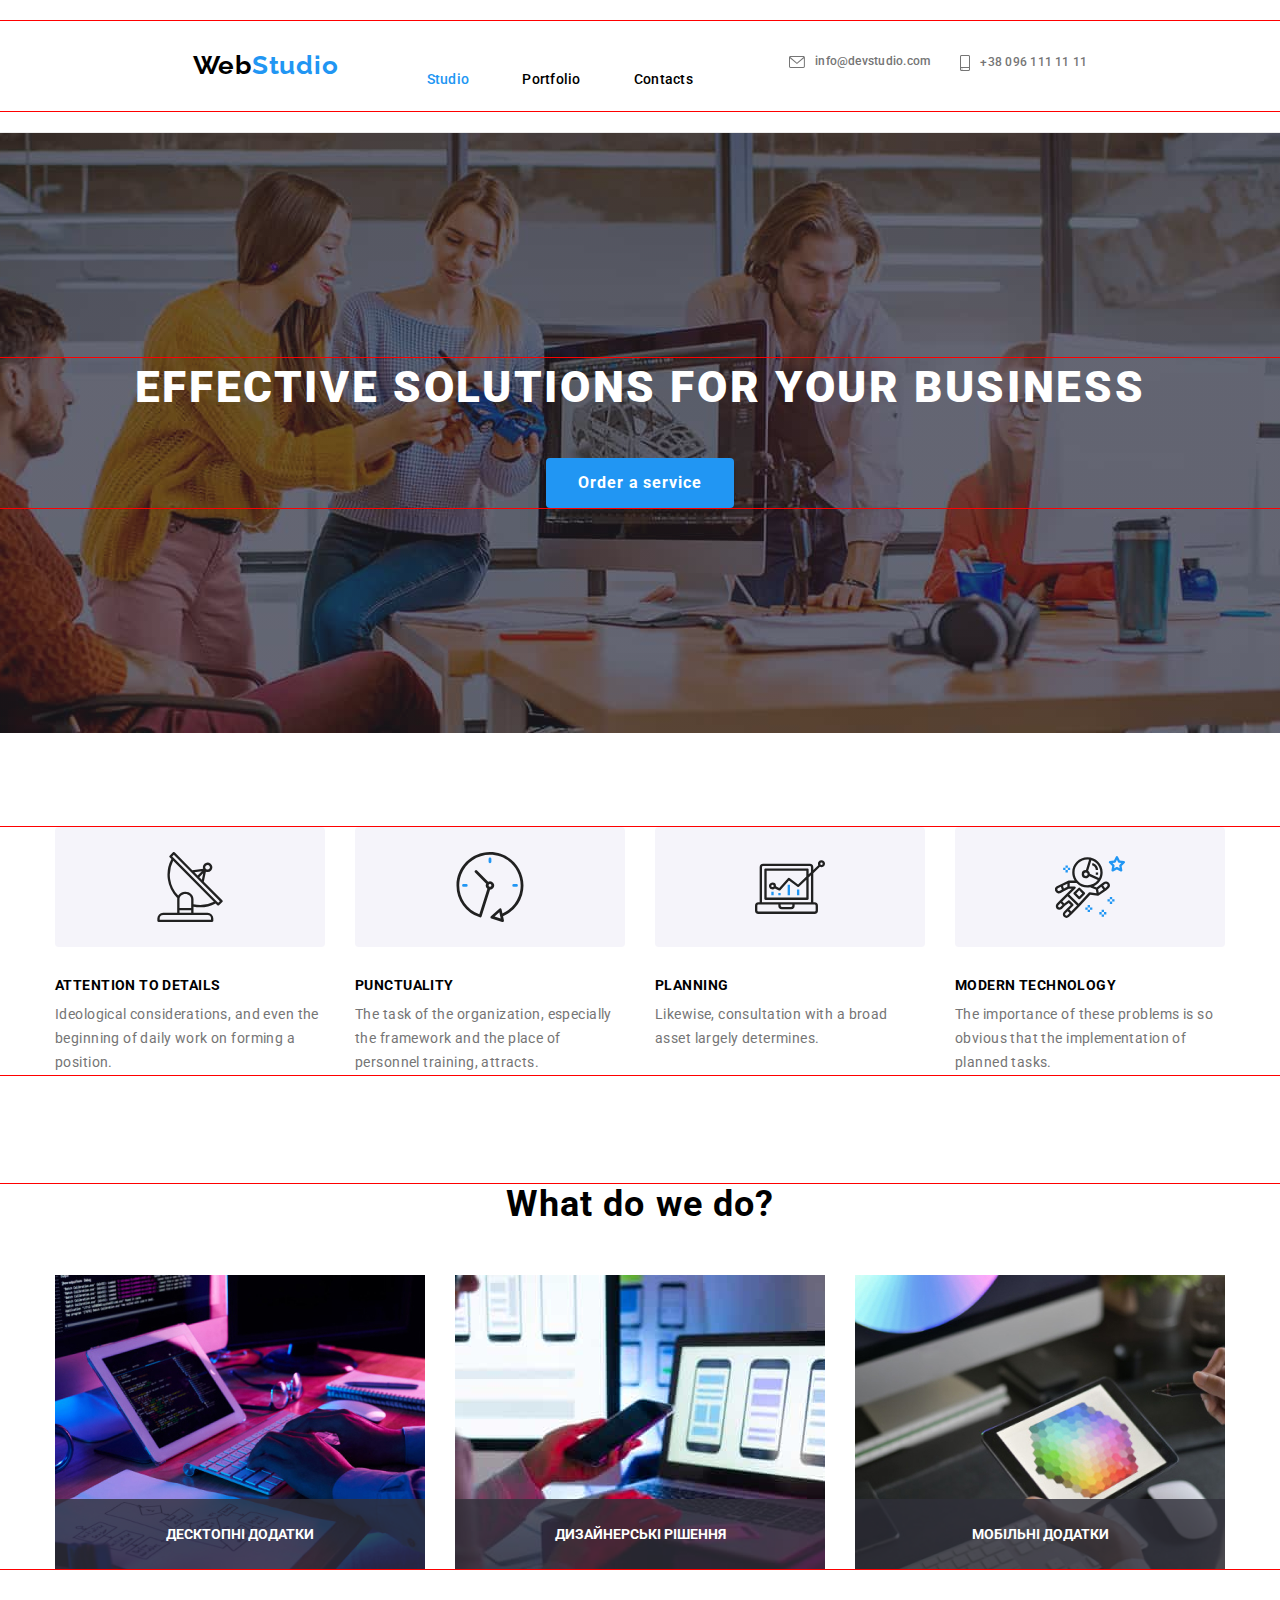
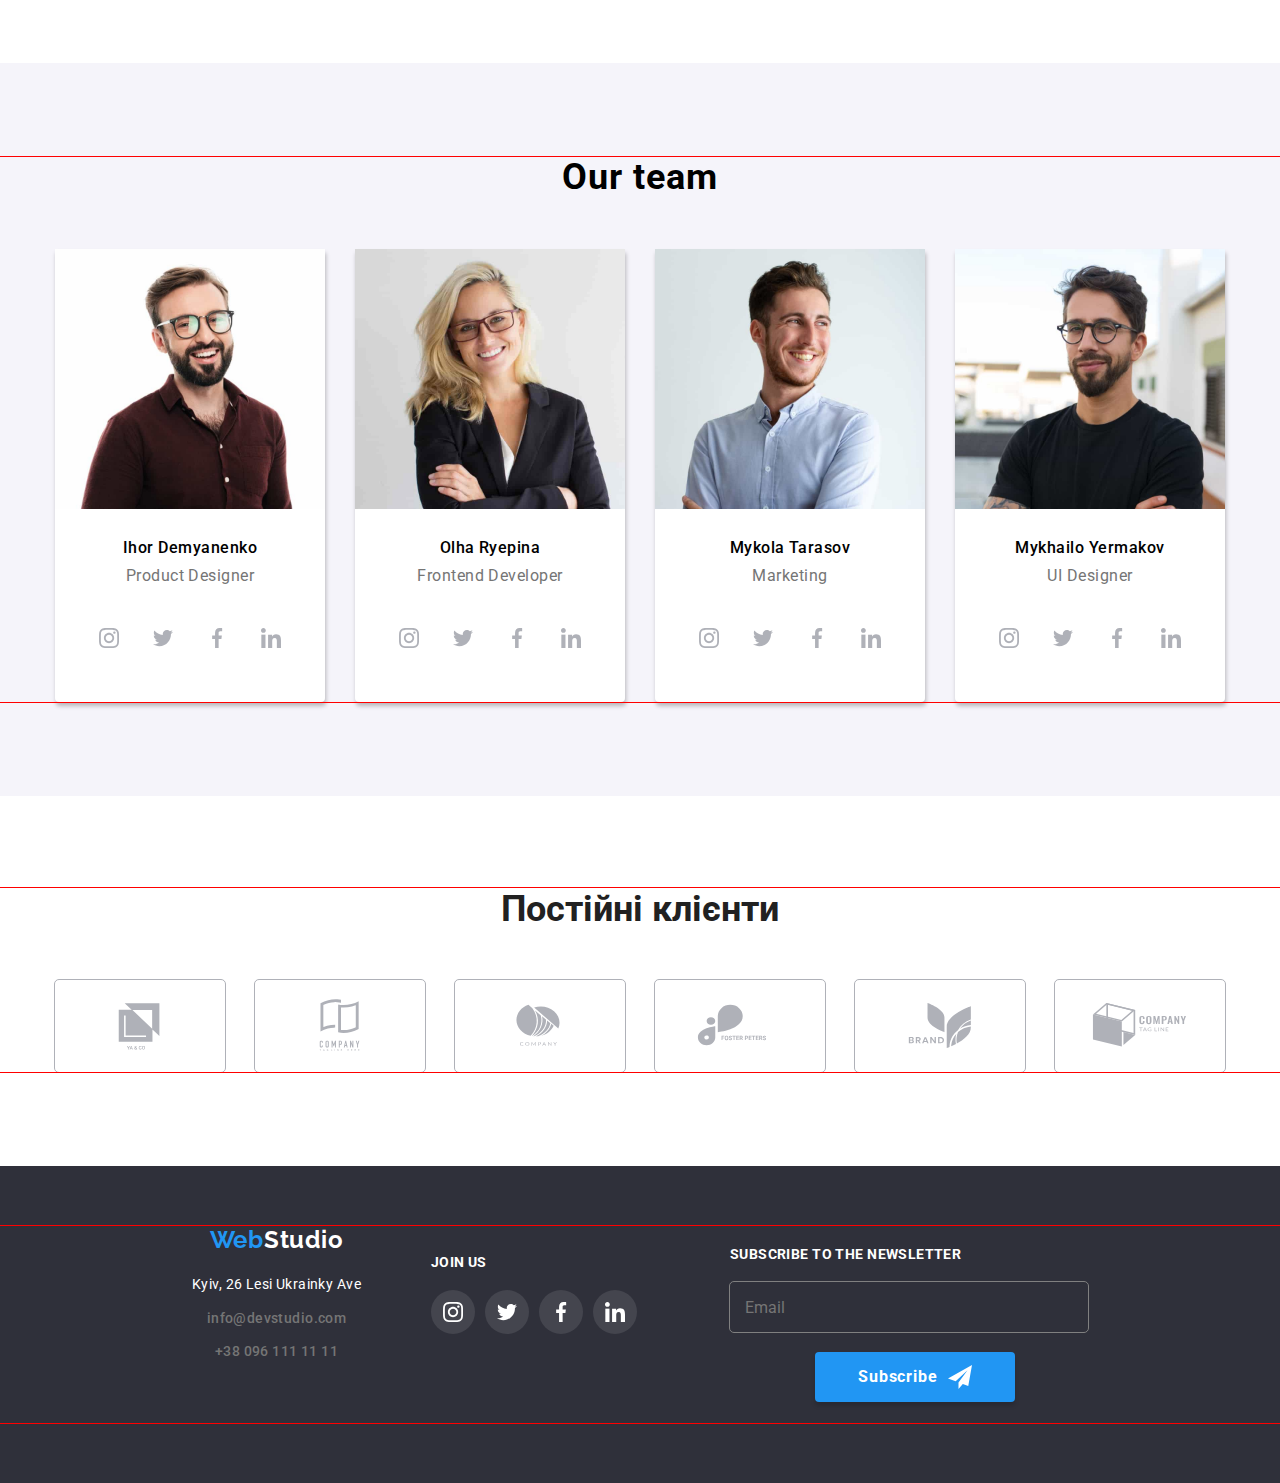
==== commit 61a23f68: "wdqqqwdq" ====
--- a/index.html
+++ b/index.html
@@ -141,16 +141,16 @@
                 <h2 class="works__subtitle">What do we do?</h2>
                 <ul class="works__list">
                     <li class="works__item">
-                        <img class="works__img" src="./images/img1.jpg" alt="ppl working">
+                        <img class="works__img" srcset="./images/img1@1x.jpg 1x, ./images/img1@2x.jpg 2x" src="./images/img1@1x.jpg" alt="ppl working">
                         <p class="works__text">Десктопні додатки</p>
                     </li>
                     <li class="works__item">
-                        <img class="works__img" src="./images/img2.jpg" alt="ppl working">
+                        <img class="works__img" src="./images/img2@1x.jpg" alt="ppl working">
                         <p class="works__text">Дизайнерські рішення</p>
                     </li>
 
                     <li class="works__item">
-                        <img class="works__img" src="./images/img3.jpg" alt="ppl working">
+                        <img class="works__img" src="./images/img3@1x.jpg" alt="ppl working">
                         <p class="works__text">Мобільні додатки</p>
 
                     </li>
--- a/css/main.min.css
+++ b/css/main.min.css
@@ -1 +1 @@
-body{font-family:"Roboto",sans-serif}.container{width:100%;padding:0 15px;outline:solid red 1px}@media screen and (min-width: 480px){.container{width:480px}}@media screen and (min-width: 768px){.container{width:768px}}@media screen and (min-width: 1200px){.container{width:100%}.section{margin-bottom:94px}}*,*::after,*::before{margin:0;padding:0;border:none;box-sizing:border-box}h1,h2,h3,h4,h5,h6,p{margin:0}p:last-child{margin-bottom:0}ul{margin:0;padding:0;list-style:none}a{color:currentColor;text-decoration:none}button{cursor:pointer}img{display:block;max-width:100%;height:auto}.footer{background-color:#2f303a;padding-top:60px;padding-bottom:60px}.footer__info{display:flex;justify-content:center;align-items:center;flex-direction:column;margin-bottom:60px}.footer__logo{color:#2196f3;font-family:"Raleway";font-size:24px;font-weight:700;letter-spacing:.72px;margin-bottom:20px}.footer__logo--colored{color:#fff}.footer__adress{color:#fff;font-size:14px;font-weight:400;line-height:171%;letter-spacing:.42px;margin-bottom:9px}.footer__link{color:#757575;font-size:14px;font-weight:500;line-height:24px;letter-spacing:.42px}.footer__link:not(:last-child){margin-bottom:9px}.footer__buttons{margin-bottom:60px}.footer__title{color:#fff;font-size:14px;font-weight:700;letter-spacing:.42px;text-transform:uppercase;text-align:center;margin-bottom:20px}.footer__svg__list{display:flex;justify-content:center;align-items:center;gap:10px}.footer__svg__link{display:flex;justify-content:center;align-items:center;width:44px;height:44px;background:rgba(255,255,255,.1);border-radius:50%}.footer__svg{width:20px;height:20px;fill:#fff}.footer__svg__link:hover,.footer__svg__link:focus{background-color:#2196f3;transition:background-color 250ms cubic-bezier(0.4, 0, 0.2, 1)}.footer__form__list{display:flex;justify-content:center;align-items:center;flex-direction:column;gap:20px}.footer__input{color:#fff;padding-left:15px;padding-bottom:15px;padding-top:15px;width:358px;height:50px;background-color:#2f303a;outline:1px solid gray;border-radius:4px}.footer__send__button{color:#fff;text-align:center;font-family:"Roboto",sans-serif;font-size:16px;font-weight:700;line-height:187.5%;letter-spacing:.96px;border-radius:4px;background:#2196f3;box-shadow:0px 4px 4px 0px rgba(0,0,0,.15);width:200px;display:flex;justify-content:center;align-items:center;padding:10px 28px;gap:10px;margin-left:12px}.footer__send__svg{width:24px;height:24px;fill:#fff}@media screen and (min-width: 768px){.footer{background-color:#2f303a;padding-top:60px;padding-bottom:60px;text-align:center}.footer .container{display:flex;justify-content:center;align-items:center;flex-wrap:wrap}.footer__info{display:flex;justify-content:center;align-items:center;flex-direction:column;margin-bottom:60px;margin-right:165px}.footer__logo{color:#2196f3;font-family:"Raleway";font-size:24px;font-weight:700;letter-spacing:.72px;margin-bottom:20px}.footer__logo--colored{color:#fff}.footer__adress{color:#fff;font-size:14px;font-weight:400;line-height:171%;letter-spacing:.42px;margin-bottom:9px}.footer__link{color:#757575;font-size:14px;font-weight:500;line-height:24px;letter-spacing:.42px}.footer__link:not(:last-child){margin-bottom:9px}.footer__title{color:#fff;font-size:14px;font-weight:700;letter-spacing:.42px;text-transform:uppercase;text-align:center;margin-bottom:20px}.footer__svg__list{display:flex;justify-content:center;align-items:center;gap:10px}.footer__svg__link{display:flex;justify-content:center;align-items:center;width:44px;height:44px;background:rgba(255,255,255,.1);border-radius:50%}.footer__svg{width:20px;height:20px;fill:#fff}.footer__svg__link:hover,.footer__svg__link:focus{background-color:#2196f3;transition:background-color 250ms cubic-bezier(0.4, 0, 0.2, 1)}.footer__form__list{display:flex;justify-content:center;align-items:center;flex-direction:column;gap:20px}.footer__input{color:#fff;padding-left:15px;padding-bottom:15px;padding-top:15px;width:358px;height:50px;background-color:#2f303a;outline:1px solid gray;border-radius:4px}.footer__send__button{color:#fff;text-align:center;font-family:"Roboto",sans-serif;font-size:16px;font-weight:700;line-height:187.5%;letter-spacing:.96px;border-radius:4px;background:#2196f3;box-shadow:0px 4px 4px 0px rgba(0,0,0,.15);width:200px;display:flex;justify-content:center;align-items:center;padding:10px 28px;gap:10px;margin-left:12px}.footer__send__svg{width:24px;height:24px;fill:#fff}}@media screen and (min-width: 1200px){.footer{background-color:#2f303a;padding-top:60px;padding-bottom:60px;text-align:center}.footer .container{display:flex}.footer__info{margin-right:70px}.footer__logo{color:#2196f3;font-family:"Raleway";font-size:24px;font-weight:700;letter-spacing:.72px;margin-bottom:20px}.footer__logo--colored{color:#fff}.footer__adress{color:#fff;font-size:14px;font-weight:400;line-height:171%;letter-spacing:.42px;margin-bottom:9px}.footer__link{color:#757575;font-size:14px;font-weight:500;line-height:24px;letter-spacing:.42px}.footer__link:not(:last-child){margin-bottom:9px}.footer__title{color:#fff;font-size:14px;font-weight:700;letter-spacing:.42px;text-transform:uppercase;text-align:left;margin-bottom:20px}.footer__svg__list{gap:10px}.footer__svg__link{display:flex;justify-content:center;align-items:center;width:44px;height:44px;background:rgba(255,255,255,.1);border-radius:50%}.footer__svg{width:20px;height:20px;fill:#fff}.footer__svg__link:hover,.footer__svg__link:focus{background-color:#2196f3;transition:background-color 250ms cubic-bezier(0.4, 0, 0.2, 1)}.footer__form__list{display:flex;justify-content:center;align-items:center;flex-direction:column;gap:20px}.footer__input{color:#fff;padding-left:15px;padding-bottom:15px;padding-top:15px;width:358px;height:50px;background-color:#2f303a;outline:1px solid gray;border-radius:4px}.footer__send__button{color:#fff;text-align:center;font-family:"Roboto",sans-serif;font-size:16px;font-weight:700;line-height:187.5%;letter-spacing:.96px;border-radius:4px;background:#2196f3;box-shadow:0px 4px 4px 0px rgba(0,0,0,.15);width:200px;display:flex;justify-content:center;align-items:center;padding:10px 28px;gap:10px;margin-left:12px}.footer__send__svg{width:24px;height:24px;fill:#fff}}.header{padding-top:10px;padding-bottom:10px;border-bottom:1px solid #ececec}.header .container{display:flex;align-items:center;justify-content:space-between}.header__logo{color:#2196f3;font-size:26px;font-family:Raleway;font-weight:700;letter-spacing:.78px}.header__logo--colored{color:#000}.header__nav__list{display:none}.header__contact__list{display:none}@media screen and (min-width: 768px){.mobile__menu{display:none}.header{padding-top:21px;padding-bottom:21px}.header .container{display:flex;align-items:center;justify-content:space-between}.header__logo{margin-right:88px}.header__nav{display:flex;color:#000;font-size:14px;font-weight:500;letter-spacing:.28px;margin-right:96px}.header__nav__list{display:flex;align-items:center;gap:50px}.header__nav__link{transition:color 250ms cubic-bezier(0.4, 0, 0.2, 1)}.header__nav__link:hover,.header__nav__link:focus{color:#2196f3}.header .current{color:#2196f3;padding-bottom:32px}.header .current::after{content:"";display:block;left:0;bottom:0;width:100%;height:4px;border-radius:2px;background-color:#2196f3}.header__contact__list{display:flex;flex-direction:column;gap:10px}.header__contact__link{display:flex;align-items:center;gap:10px;color:#757575;font-size:12px;font-weight:500;letter-spacing:.24px;transition:color 250ms cubic-bezier(0.4, 0, 0.2, 1)}.header__contact__link:hover,.header__contact__link:focus{color:#2196f3}.header__contact__icon{fill:#757575}.header__nav__link::after{content:"";display:block;width:100%;height:4px;background-color:#2196f3;border-radius:2px;margin-top:20px;transform:scale(0);transform-origin:center right;transition:transform 250ms cubic-bezier(0.4, 0, 0.2, 1),transform-origin 250ms cubic-bezier(0.4, 0, 0.2, 1)}.header__nav__link:hover::after{transform:scale(1);transform-origin:center right}}@media screen and (min-width: 1200px){.header{padding-top:21px;padding-bottom:21px}.header__logo{margin-right:215px}.header__nav{display:flex;color:#000;font-size:14px;font-weight:500;letter-spacing:.28px;margin-right:315px}.header__nav__list{gap:53px}.header__nav__link{position:relative;transition:color 250ms cubic-bezier(0.4, 0, 0.2, 1)}.header__nav__link:hover,.header__nav__link:focus{color:#2196f3}.header .header__contact__item{margin-bottom:9px}.header__contact__icon{fill:#757575}.header__contact__list{display:block;gap:10px}.header__contact__link{display:flex;align-items:center;gap:10px;color:#757575;font-size:12px;font-weight:500;letter-spacing:.24px;transition:color 250ms cubic-bezier(0.4, 0, 0.2, 1)}.header__contact__link:hover,.header__contact__link:focus{color:#2196f3}.header .current{color:#2196f3;padding-bottom:32px}.header .current:after{content:"";display:block;padding:auto;left:0;bottom:0}.header__nav__item{padding-top:20px}.header__nav__link::after{content:"";display:block;width:100%;height:4px;background-color:#2196f3;border-radius:2px;margin-top:20px;transform:scale(0);transform-origin:center right;transition:transform 250ms cubic-bezier(0.4, 0, 0.2, 1),transform-origin 250ms cubic-bezier(0.4, 0, 0.2, 1)}.header__nav__link:hover::after{transform:scale(1);transform-origin:center right}.hover::after{content:"";display:block;height:4px;width:100%;border-radius:2px;background:#2196f3;margin-top:28px}}.burger__input[type=checkbox],.burger__label{display:none}@media screen and (max-width: 767px){.burger__label{display:block;height:30px;width:30px;margin-left:auto;position:relative}.burger__label:hover{cursor:pointer;color:#2196f3}.burger__label span{top:15px}.burger__label span,.burger__label span::before,.burger__label span::after{content:"";display:block;width:25px;height:2px;background:#333;position:absolute;z-index:10;right:0;transition:.3s}.burger__label span::before{top:-8px}.burger__label span::after{top:8px}.burger__input[type=checkbox]:checked~.burger__label span{transform:rotate(-45deg)}.burger__input[type=checkbox]:checked~.burger__label span::before{top:0;transform:rotate(0)}.burger__input[type=checkbox]:checked~.burger__label span::after{top:0;transform:rotate(90deg)}.burger__input[type=checkbox]:checked~.mobile__menu{opacity:1;visibility:visible;pointer-events:auto;transform:translateX(0)}.mobile__menu{display:flex;flex-direction:column;justify-content:space-between;position:fixed;top:0;left:0;z-index:5;width:100vw;height:100vh;padding:48px 40px;background:#fff;transform:translateX(100%);transition:transform 250ms cubic-bezier(0.4, 0, 0.2, 1);overflow:hidden;overflow:0;visibility:hidden}.mobile__nav__item:not(:last-child){margin-bottom:32px}.mobile__nav__link{font-size:40px;font-weight:500;letter-spacing:.8px}.mobile__contact__item:not(:last-child){margin-bottom:32px}.mobile__contact__tel-link{color:#2196f3;font-size:34px;font-weight:500;letter-spacing:.68px}.mobile__contact__email-link{width:28px;color:#757575;font-family:"Roboto";font-size:24px;font-style:normal;font-weight:500;line-height:normal;letter-spacing:.48px}.mobile__social-list{display:flex;gap:10px;align-items:center;margin-top:64px}.mobile__social-item:not(:last-child){border-right:1px solid rgba(33,33,33,.2);padding-right:10px}.mobile__social-link{color:#2196f3;font-family:"Roboto";font-size:18px;font-weight:500;line-height:122.222%;letter-spacing:.36px}}.clients__text{color:#212121;font-size:36px;font-weight:700;line-height:42px;letter-spacing:3%;text-align:center;margin-top:92px}.clients__list{display:flex;justify-content:center;align-items:center;flex-wrap:wrap;gap:30px;margin-bottom:94px;margin-top:50px}.clients__link{display:flex;justify-content:center;align-items:center;width:210px;height:92px;outline:1px solid #afb1b8;border-radius:4px;fill:#afb1b8;transition:background-color 250ms cubic-bezier(0.4, 0, 0.2, 1),color 250ms cubic-bezier(0.4, 0, 0.2, 1)}.clients__svg{width:106px;height:60px;fill:#afb1b8}.clients__link:hover,.clients__link:focus{outline:1px solid #2196f3}.clients__link:hover .clients__svg,.clients__link:focus .clients__svg{fill:#2196f3;transition:fill 250ms cubic-bezier(0.4, 0, 0.2, 1)}.hero{display:flex;font-weight:400px;height:600px;align-items:center;background-image:linear-gradient(to right, rgba(47, 48, 58, 0.4), rgba(47, 48, 58, 0.4)),url("../images/Img.jpg");background-position:center;background-size:cover;background-repeat:no-repeat;text-align:center}.hero__title{display:flex;justify-content:center;align-items:center;color:#fff;font-size:44px;font-weight:900;line-height:136.364%;letter-spacing:2.64px;text-transform:uppercase;margin-bottom:40px}.hero__button{color:#fff;font-size:16px;font-weight:700;line-height:187.5%;letter-spacing:.96px;padding:10px 32px;border-radius:4px;background:#2196f3;box-shadow:0px 4px 4px 0px rgba(0,0,0,.15);transition:background-color 250ms cubic-bezier(0.4, 0, 0.2, 1),color 250ms cubic-bezier(0.4, 0, 0.2, 1)}.hero__button:hover{background:#002b4e}@media screen and (max-width: 768px){.hero{height:400px}.hero__title{font-size:26px;letter-spacing:1.56px}}.information{margin-top:94px}.information__list{display:flex;flex-direction:column;gap:30px}.information__item::before{content:"";display:block;border-radius:4px;background:#f5f4fa;width:450px;height:120px;text-align:center}.information__item:nth-child(1):before{background-image:url("../images/icons/antena.svg");background-repeat:no-repeat;background-position:center;margin-bottom:30px}.information__item:nth-child(2):before{background-image:url("../images/icons/clock.svg");background-repeat:no-repeat;background-position:center;margin-bottom:30px}.information__item:nth-child(3):before{background-image:url("../images/icons/diagram.svg");background-repeat:no-repeat;background-position:center;margin-bottom:30px}.information__item:nth-child(4):before{background-image:url("../images/icons/astronaut.svg");background-repeat:no-repeat;background-position:center;margin-bottom:30px}.information__title{color:#000;font-size:14px;font-weight:700;letter-spacing:.42px;text-transform:uppercase;margin-bottom:10px}.information__text{color:#757575;font-size:14px;font-weight:400;line-height:171.429%;letter-spacing:.42px}@media screen and (min-width: 768px){.information{margin-top:94px}.information__list{flex-direction:row;flex-wrap:wrap}.information__item::before{content:"";display:block;border-radius:4px;background:#f5f4fa;width:354px;height:120px}.information__item:nth-child(1):before{background-image:url("../images/icons/antena.svg");background-repeat:no-repeat;background-position:center;margin-bottom:30px}.information__item:nth-child(2):before{background-image:url("../images/icons/clock.svg");background-repeat:no-repeat;background-position:center;margin-bottom:30px}.information__item:nth-child(3):before{background-image:url("../images/icons/diagram.svg");background-repeat:no-repeat;background-position:center;margin-bottom:30px}.information__item:nth-child(4):before{background-image:url("../images/icons/astronaut.svg");background-repeat:no-repeat;background-position:center;margin-bottom:30px}.information__text{width:354px}}@media screen and (min-width: 1200px){.information{margin-top:94px}.information__list{display:flex;justify-content:center}.information__item::before{content:"";display:block;border-radius:4px;background:#f5f4fa;width:270px;height:120px}.information__item:nth-child(1):before{background-image:url("../images/icons/antena.svg");background-repeat:no-repeat;background-position:center;margin-bottom:30px}.information__item:nth-child(2):before{background-image:url("../images/icons/clock.svg");background-repeat:no-repeat;background-position:center;margin-bottom:30px}.information__item:nth-child(3):before{background-image:url("../images/icons/diagram.svg");background-repeat:no-repeat;background-position:center;margin-bottom:30px}.information__item:nth-child(4):before{background-image:url("../images/icons/astronaut.svg");background-repeat:no-repeat;background-position:center;margin-bottom:30px}.information__text{width:270px}}.team{background:#f5f4fa;padding-top:94px;padding-bottom:94px}.team__subtitle{color:#000;text-align:center;font-size:36px;font-weight:700;letter-spacing:1.08px;margin-bottom:50px}.team__list{display:flex;justify-content:center;align-items:center;flex-wrap:wrap;gap:30px}.team__item{border-radius:0px 0px 4px 4px;background-color:#fff;box-shadow:1px 4px 4px 0px rgba(0,0,0,.25);-webkit-box-shadow:1px 4px 4px 0px rgba(0,0,0,.25);-moz-box-shadow:1px 4px 4px 0px rgba(0,0,0,.25)}.team__name{color:#000;font-size:16px;font-weight:500;letter-spacing:.48px;text-align:center;margin-bottom:10px;margin-top:30px}.team__text{text-align:center;font-size:16px;color:#757575;margin-bottom:30px;letter-spacing:.48px}.team__svg__list{display:flex;justify-content:center;align-items:center;gap:10px;margin-right:44px;margin-left:44px;margin-bottom:42px}.team__svg__link{display:flex;justify-content:center;align-items:center;width:44px;height:44px;fill:#afb1b8;border-radius:50%;transition:background-color 250ms cubic-bezier(0.4, 0, 0.2, 1),color 250ms cubic-bezier(0.4, 0, 0.2, 1)}.team__svg{width:20px;height:20px;fill:#afb1b8}.team__svg__link:hover,.team__svg__link:focus{background-color:#2196f3}.team__svg__link:hover .team__svg,.team__svg__link:focus .team__svg{fill:#fff;transition:fill 250ms cubic-bezier(0.4, 0, 0.2, 1)}@media screen and (min-width: 768px){.team{background:#f5f4fa;padding-top:94px;padding-bottom:94px}.team__subtitle{color:#000;text-align:center;font-size:36px;font-weight:700;letter-spacing:1.08px;margin-bottom:50px}.team__list{flex-wrap:wrap}.team__item{width:354px}.team__name{color:#000;font-size:16px;font-weight:500;letter-spacing:.48px;text-align:center;margin-bottom:10px;margin-top:30px}.team__text{text-align:center;font-size:16px;color:#757575;margin-bottom:30px;letter-spacing:.48px}.team__svg__list{display:flex;justify-content:center;align-items:center;gap:10px;margin-right:44px;margin-left:44px;margin-bottom:42px}.team__svg__link{display:flex;justify-content:center;align-items:center;width:44px;height:44px;fill:#afb1b8;border-radius:50%;transition:background-color 250ms cubic-bezier(0.4, 0, 0.2, 1),color 250ms cubic-bezier(0.4, 0, 0.2, 1)}.team__svg{width:20px;height:20px;fill:#afb1b8}.team__svg__link:hover,.team__svg__link:focus{background-color:#2196f3}.team__svg__link:hover .team__svg,.team__svg__link:focus .team__svg{fill:#fff;transition:fill 250ms cubic-bezier(0.4, 0, 0.2, 1)}}@media screen and (min-width: 768px){.team{background:#f5f4fa;padding-top:94px;padding-bottom:94px}.team__subtitle{color:#000;text-align:center;font-size:36px;font-weight:700;letter-spacing:1.08px;margin-bottom:50px}.team__list{flex-wrap:wrap}.team__item{width:354px}.team__name{color:#000;font-size:16px;font-weight:500;letter-spacing:.48px;text-align:center;margin-bottom:10px;margin-top:30px}.team__text{text-align:center;font-size:16px;color:#757575;margin-bottom:30px;letter-spacing:.48px}.team__svg__list{display:flex;justify-content:center;align-items:center;gap:10px;margin-right:44px;margin-left:44px;margin-bottom:42px}.team__svg__link{display:flex;justify-content:center;align-items:center;width:44px;height:44px;fill:#afb1b8;border-radius:50%;transition:background-color 250ms cubic-bezier(0.4, 0, 0.2, 1),color 250ms cubic-bezier(0.4, 0, 0.2, 1)}.team__svg{width:20px;height:20px;fill:#afb1b8}.team__svg__link:hover,.team__svg__link:focus{background-color:#2196f3}.team__svg__link:hover .team__svg,.team__svg__link:focus .team__svg{fill:#fff;transition:fill 250ms cubic-bezier(0.4, 0, 0.2, 1)}}@media screen and (min-width: 1200px){.team{background:#f5f4fa;padding-top:94px;padding-bottom:94px}.team__subtitle{color:#000;text-align:center;font-size:36px;font-weight:700;letter-spacing:1.08px;margin-bottom:50px}.team__list{flex-wrap:wrap}.team__item{width:270px}.team__name{color:#000;font-size:16px;font-weight:500;letter-spacing:.48px;text-align:center;margin-bottom:10px;margin-top:30px}.team__text{text-align:center;font-size:16px;color:#757575;margin-bottom:30px;letter-spacing:.48px}.team__svg__list{display:flex;justify-content:center;align-items:center;gap:10px;margin-right:44px;margin-left:44px;margin-bottom:42px}.team__svg__link{display:flex;justify-content:center;align-items:center;width:44px;height:44px;fill:#afb1b8;border-radius:50%;transition:background-color 250ms cubic-bezier(0.4, 0, 0.2, 1),color 250ms cubic-bezier(0.4, 0, 0.2, 1)}.team__svg{width:20px;height:20px;fill:#afb1b8}.team__svg__link:hover,.team__svg__link:focus{background-color:#2196f3}.team__svg__link:hover .team__svg,.team__svg__link:focus .team__svg{fill:#fff;transition:fill 250ms cubic-bezier(0.4, 0, 0.2, 1)}}.works{display:none}@media screen and (min-width: 768px){.works{display:none}}@media screen and (min-width: 1200px){.works{display:block;margin-bottom:94px}.works__subtitle{color:#000;text-align:center;font-size:36px;font-weight:700;letter-spacing:1.08px;margin-top:109px;margin-bottom:50px}.works__list{display:flex;justify-content:center;align-items:center;gap:30px}.works__item{position:relative}.works__text{position:absolute;bottom:0;width:100%;height:70px;color:#fff;display:flex;justify-content:center;align-items:center;background:rgba(47,48,58,.8);color:#fff;font-size:14px;font-weight:700;line-height:16px;letter-spacing:3%;text-align:center;text-transform:uppercase}}.backdrop{position:fixed;top:0;left:0;width:100%;height:100%;background-color:rgba(0,0,0,.5);opacity:1;transition:opacity 250ms cubic-bezier(0.4, 0, 0.2, 1)}.backdrop.is-hidden{opacity:0;pointer-events:none;visibility:hidden}.backdrop.is-hidden .modal{transform:translate(-50%, -50%) scale(0)}.backdrop .no-scroll{overflow:hidden}.backdrop .modal{position:absolute;top:50%;left:50%;min-width:528px;min-height:581px;transform:translate(-50%, -50%) scale(1);transition:transform 250ms cubic-bezier(0.4, 0, 0.2, 1);border-radius:4px;background:#fff;box-shadow:0px 1px 3px 0px rgba(0,0,0,.12),0px 1px 1px 0px rgba(0,0,0,.14),0px 2px 1px 0px rgba(0,0,0,.2);padding:40px}.backdrop .close__button{position:absolute;right:8px;top:8px;width:30px;height:30px;border-radius:50%;display:flex;justify-content:center;align-items:center;background-color:rgba(0,0,0,0);cursor:pointer;border:1px solid rgba(0,0,0,.1)}.backdrop .close__button__icon{width:18px;height:18px;fill:#000;transition:fill 250ms cubic-bezier(0.4, 0, 0.2, 1)}.backdrop .close__button__icon:hover,.backdrop .close__button__icon:focus{fill:#2196f3}.backdrop .form{display:flex;flex-direction:column;gap:10px}.backdrop .form__title{color:#212121;text-align:center;font-family:"Roboto",sans-serif;font-size:20px;font-weight:700;letter-spacing:.6px;margin-bottom:12px}.backdrop .form__label{color:#757575;font-family:"Roboto",sans-serif;font-size:12px;font-weight:400;letter-spacing:.12px;margin-bottom:4px}.backdrop .form .modal__input__thumb{position:relative}.backdrop .form__input{width:100%;padding:12px 42px;border-radius:4px;border:1px solid rgba(33,33,33,.2);cursor:pointer;box-sizing:border-box;transition:border 250ms cubic-bezier(0.4, 0, 0.2, 1)}.backdrop .form__input:hover,.backdrop .form__input:focus{border:1px solid #2196f3;outline:none}.backdrop .form__input:focus+.backdrop .form__input-icon{fill:#2196f3}.backdrop .form__input-icon{position:absolute;left:12px;top:50%;width:18px;height:18px;transform:translateY(-50%)}.backdrop .form .comment{display:flex;flex-direction:column;gap:4px}.backdrop .form__input-comment:focus{outline:none}.backdrop .form__input-comment:focus,.backdrop .form__input-comment:hover{border-radius:4px;border:1px solid #2196f3}.backdrop .form__label-comment{color:#757575;font-family:"Roboto",sans-serif;font-size:12px;font-style:normal;font-weight:400;line-height:normal;letter-spacing:.12px}.backdrop .form__input-comment{margin-bottom:20px;width:448px;height:120px;color:rgba(117,117,117,.5);font-family:"Roboto",sans-serif;font-size:12px;font-weight:400;letter-spacing:.12px;padding-top:12px;padding-left:16px;border-radius:4px;border:1px solid rgba(33,33,33,.2);resize:none;transition:border 250ms cubic-bezier(0.4, 0, 0.2, 1)}.backdrop .form__input-confirmation:focus{outline:none}.backdrop .form__input-confirmation{width:16px;height:15px}.backdrop .form__label-confirmation{color:#757575;font-family:"Roboto",sans-serif;font-size:14px;font-weight:400;line-height:171.429%;letter-spacing:.42px}.backdrop .form__label-confirm__link{color:#2196f3;text-decoration:underline}.backdrop .form__confirm{gap:5px;display:flex;align-items:center;margin-bottom:30px}.backdrop .form__button{width:200px;height:50px;border-radius:4px;background:#2196f3;box-shadow:0px 4px 4px 0px rgba(0,0,0,.15);color:#fff;text-align:center;font-family:"Roboto",sans-serif;font-size:16px;font-weight:700;line-height:187.5%;letter-spacing:.96px;margin:0 auto;display:block}.project-buttons{margin-top:60px;margin-bottom:40px}.project-buttons__list{display:flex;gap:8px;width:326px;flex-wrap:wrap}.project-buttons__button{color:#000;font-family:"Roboto",sans-serif;font-size:16px;font-weight:500;line-height:162%;letter-spacing:.48px;padding:6px 22px;border-radius:4px;transition:background-color 250ms cubic-bezier(0.4, 0, 0.2, 1),color 250ms cubic-bezier(0.4, 0, 0.2, 1)}.project-buttons__button:hover,.project-buttons__button:focus{color:#fff;background-color:#2196f3;box-shadow:0 2px 2px 0 rgba(33,8,8,.12),0 1px 2px 0 rgba(0,0,0,.08),0 3px 1px 0 rgba(0,0,0,.1)}@media screen and (min-width: 768px){.project-buttons{margin-bottom:30px}.project-buttons__list{width:100%;justify-content:center}}@media screen and (min-width: 1200px){.project-buttons{margin-top:94px;margin-bottom:50px}}.projects__list{display:flex;flex-direction:column;gap:30px}.projects__item{border:1px solid #eee;transition:box-shadow 250ms cubic-bezier(0.4, 0, 0.2, 1)}.projects__item:hover,.projects__item:focus{box-shadow:0px 1px 1px 0px rgba(0,0,0,.12),0px 4px 4px 0px rgba(0,0,0,.06),1px 4px 6px 0px rgba(0,0,0,.16)}.projects__img__thumb{position:relative;overflow:hidden}.projects__img__thumb:hover .projects__overlay{transform:translateY(0%)}.projects__img{width:100%}.projects__overlay{position:absolute;top:0;left:0;width:100%;height:100%;background-color:rgba(33,150,243,.9);padding:77px 24px;transform:translateY(101%);transition:transform 250ms cubic-bezier(0.4, 0, 0.2, 1)}.projects__item:hover .projects__overlay{transform:translateY(0)}.projects__overlay__text{color:#fff;font-size:18px;font-weight:400;line-height:155%;letter-spacing:.54px}.projects__content{padding:20px 24px}.projects__title{color:#000;font-size:18px;font-weight:700;line-height:200%;letter-spacing:1.08px;margin-bottom:4px}.projects__text{color:#757575;font-size:16px;font-weight:400;line-height:187%;letter-spacing:.48px}@media screen and (min-width: 768px){.projects__list{flex-direction:row;flex-wrap:wrap}.projects__item{width:352px}.projects__img__thumb{position:relative;overflow:hidden}.projects__img__thumb:hover .projects__overlay{transform:translateY(0%)}.projects__overlay{position:absolute;top:0;left:0;width:100%;height:100%;background-color:rgba(33,150,243,.9);padding:63px 24px;transform:translateY(101%);transition:transform 250ms cubic-bezier(0.4, 0, 0.2, 1)}.projects__item:hover .projects__overlay{transform:translateY(0)}.projects__overlay__text{padding:49px 24px;color:#fff;font-size:18px;font-weight:400;line-height:155%;letter-spacing:.54px}.projects__content{padding:20px 24px}.projects__title{color:#000;font-size:18px;font-weight:700;line-height:200%;letter-spacing:1.08px;margin-bottom:4px}.projects__text{color:#757575;font-size:16px;font-weight:400;line-height:187%;letter-spacing:.48px}}@media screen and (min-width: 1200px){.projects__list{display:flex;flex-wrap:wrap;margin-left:-30px;margin-top:-30px;margin-bottom:94px}.projects__item{flex-basis:calc((100% - 90px)/3);margin-left:30px;margin-top:30px;border:1px solid #eee;transition:box-shadow 250ms cubic-bezier(0.4, 0, 0.2, 1)}.projects__item:hover{box-shadow:0px 1px 1px 0px rgba(0,0,0,.12),0px 4px 4px 0px rgba(0,0,0,.06),1px 4px 6px 0px rgba(0,0,0,.16)}.projects__img__thumb{position:relative;overflow:hidden}.projects__overlay{position:absolute;top:0;left:0;width:100%;height:100%;background-color:rgba(33,150,243,.9);padding:63px 24px;transform:translateY(101%);transition:transform 250ms cubic-bezier(0.4, 0, 0.2, 1)}.projects__item:hover .projects__overlay{transform:translateY(0)}.projects__overlay__text{color:#fff;font-size:18px;font-weight:400;line-height:155%;letter-spacing:.54px}.projects__content{padding:20px 24px}.projects__title{color:#000;font-size:18px;font-weight:700;line-height:200%;letter-spacing:1.08px;margin-bottom:4px}.projects__text{color:#757575;font-size:16px;font-weight:400;line-height:187.5%;letter-spacing:.48px}}/*# sourceMappingURL=main.min.css.map */+body{font-family:"Roboto",sans-serif}.container{width:100%;padding:0 15px;outline:solid red 1px}@media screen and (min-width: 480px){.container{width:480px}}@media screen and (min-width: 768px){.container{width:768px}}@media screen and (min-width: 1200px){.container{width:100%}.section{margin-bottom:94px}}*,*::after,*::before{margin:0;padding:0;border:none;box-sizing:border-box}h1,h2,h3,h4,h5,h6,p{margin:0}p:last-child{margin-bottom:0}ul{margin:0;padding:0;list-style:none}a{color:currentColor;text-decoration:none}button{cursor:pointer}img{display:block;max-width:100%;height:auto}.footer{background-color:#2f303a;padding-top:60px;padding-bottom:60px}.footer__info{display:flex;justify-content:center;align-items:center;flex-direction:column;margin-bottom:60px}.footer__logo{color:#2196f3;font-family:"Raleway";font-size:24px;font-weight:700;letter-spacing:.72px;margin-bottom:20px}.footer__logo--colored{color:#fff}.footer__adress{color:#fff;font-size:14px;font-weight:400;line-height:171%;letter-spacing:.42px;margin-bottom:9px}.footer__link{color:#757575;font-size:14px;font-weight:500;line-height:24px;letter-spacing:.42px}.footer__link:not(:last-child){margin-bottom:9px}.footer__buttons{margin-bottom:60px}.footer__title{color:#fff;font-size:14px;font-weight:700;letter-spacing:.42px;text-transform:uppercase;text-align:center;margin-bottom:20px}.footer__svg__list{display:flex;justify-content:center;align-items:center;gap:10px}.footer__svg__link{display:flex;justify-content:center;align-items:center;width:44px;height:44px;background:rgba(255,255,255,.1);border-radius:50%}.footer__svg{width:20px;height:20px;fill:#fff}.footer__svg__link:hover,.footer__svg__link:focus{background-color:#2196f3;transition:background-color 250ms cubic-bezier(0.4, 0, 0.2, 1)}.footer__form__list{display:flex;justify-content:center;align-items:center;flex-direction:column;gap:20px}.footer__input{color:#fff;padding-left:15px;padding-bottom:15px;padding-top:15px;width:358px;height:50px;background-color:#2f303a;outline:1px solid gray;border-radius:4px}.footer__send__button{color:#fff;text-align:center;font-family:"Roboto",sans-serif;font-size:16px;font-weight:700;line-height:187.5%;letter-spacing:.96px;border-radius:4px;background:#2196f3;box-shadow:0px 4px 4px 0px rgba(0,0,0,.15);width:200px;display:flex;justify-content:center;align-items:center;padding:10px 28px;gap:10px;margin-left:12px}.footer__send__svg{width:24px;height:24px;fill:#fff}@media screen and (min-width: 768px){.footer{background-color:#2f303a;padding-top:60px;padding-bottom:60px;text-align:center}.footer .container{display:flex;justify-content:center;align-items:center;flex-wrap:wrap}.footer__info{display:flex;justify-content:center;align-items:center;flex-direction:column;margin-bottom:60px;margin-right:165px}.footer__logo{color:#2196f3;font-family:"Raleway";font-size:24px;font-weight:700;letter-spacing:.72px;margin-bottom:20px}.footer__logo--colored{color:#fff}.footer__adress{color:#fff;font-size:14px;font-weight:400;line-height:171%;letter-spacing:.42px;margin-bottom:9px}.footer__link{color:#757575;font-size:14px;font-weight:500;line-height:24px;letter-spacing:.42px}.footer__link:not(:last-child){margin-bottom:9px}.footer__title{color:#fff;font-size:14px;font-weight:700;letter-spacing:.42px;text-transform:uppercase;text-align:center;margin-bottom:20px}.footer__svg__list{display:flex;justify-content:center;align-items:center;gap:10px}.footer__svg__link{display:flex;justify-content:center;align-items:center;width:44px;height:44px;background:rgba(255,255,255,.1);border-radius:50%}.footer__svg{width:20px;height:20px;fill:#fff}.footer__svg__link:hover,.footer__svg__link:focus{background-color:#2196f3;transition:background-color 250ms cubic-bezier(0.4, 0, 0.2, 1)}.footer__form__list{display:flex;justify-content:center;align-items:center;flex-direction:column;gap:20px}.footer__input{color:#fff;padding-left:15px;padding-bottom:15px;padding-top:15px;width:358px;height:50px;background-color:#2f303a;outline:1px solid gray;border-radius:4px}.footer__send__button{color:#fff;text-align:center;font-family:"Roboto",sans-serif;font-size:16px;font-weight:700;line-height:187.5%;letter-spacing:.96px;border-radius:4px;background:#2196f3;box-shadow:0px 4px 4px 0px rgba(0,0,0,.15);width:200px;display:flex;justify-content:center;align-items:center;padding:10px 28px;gap:10px;margin-left:12px}.footer__send__svg{width:24px;height:24px;fill:#fff}}@media screen and (min-width: 1200px){.footer{background-color:#2f303a;padding-top:60px;padding-bottom:60px;text-align:center}.footer .container{display:flex}.footer__info{margin-right:70px}.footer__logo{color:#2196f3;font-family:"Raleway";font-size:24px;font-weight:700;letter-spacing:.72px;margin-bottom:20px}.footer__logo--colored{color:#fff}.footer__adress{color:#fff;font-size:14px;font-weight:400;line-height:171%;letter-spacing:.42px;margin-bottom:9px}.footer__link{color:#757575;font-size:14px;font-weight:500;line-height:24px;letter-spacing:.42px}.footer__link:not(:last-child){margin-bottom:9px}.footer__buttons{margin-right:93px}.footer__title{color:#fff;font-size:14px;font-weight:700;letter-spacing:.42px;text-transform:uppercase;text-align:left;margin-bottom:20px}.footer__svg__list{gap:10px}.footer__svg__link{display:flex;justify-content:center;align-items:center;width:44px;height:44px;background:rgba(255,255,255,.1);border-radius:50%}.footer__svg{width:20px;height:20px;fill:#fff}.footer__svg__link:hover,.footer__svg__link:focus{background-color:#2196f3;transition:background-color 250ms cubic-bezier(0.4, 0, 0.2, 1)}.footer__form__list{display:flex;justify-content:center;align-items:center;flex-direction:column;gap:20px}.footer__input{color:#fff;padding-left:15px;padding-bottom:15px;padding-top:15px;width:358px;height:50px;background-color:#2f303a;outline:1px solid gray;border-radius:4px}.footer__send__button{color:#fff;text-align:center;font-family:"Roboto",sans-serif;font-size:16px;font-weight:700;line-height:187.5%;letter-spacing:.96px;border-radius:4px;background:#2196f3;box-shadow:0px 4px 4px 0px rgba(0,0,0,.15);width:200px;display:flex;justify-content:center;align-items:center;padding:10px 28px;gap:10px;margin-left:12px}.footer__send__svg{width:24px;height:24px;fill:#fff}}.header{border-bottom:1px solid #ececec}.header .container{display:flex;align-items:center;justify-content:space-between}.header__logo{color:#2196f3;font-size:26px;font-family:Raleway;font-weight:700;letter-spacing:.78px}.header__logo--colored{color:#000}.header__nav__list{display:none}.header__contact__list{display:none}@media screen and (min-width: 768px){.mobile__menu{display:none}.header .container{display:flex;align-items:center;justify-content:space-between}.header__logo{margin-right:88px}.header__nav{color:#000;font-size:14px;font-weight:500;letter-spacing:.28px;margin-right:96px;margin-top:30px}.header__nav__list{display:flex;gap:50px}.header__nav__link{transition:color 250ms cubic-bezier(0.4, 0, 0.2, 1)}.header__nav__link:hover,.header__nav__link:focus{color:#2196f3}.header .current{color:#2196f3;padding-bottom:32px}.header .current::after{content:"";display:block;left:0;bottom:0;width:100%;height:4px;border-radius:2px;background-color:#2196f3}.header__contact__list{display:flex;flex-direction:column;gap:10px}.header__contact__link{display:flex;align-items:center;gap:10px;color:#757575;font-size:12px;font-weight:500;letter-spacing:.24px;transition:color 250ms cubic-bezier(0.4, 0, 0.2, 1)}.header__contact__link:hover,.header__contact__link:focus{color:#2196f3}.header__contact__icon{fill:#757575}.header__nav__link::after{content:"";display:block;width:100%;height:4px;background-color:#2196f3;border-radius:2px;margin-top:20px;transform:scale(0);transform-origin:center right;transition:transform 250ms cubic-bezier(0.4, 0, 0.2, 1),transform-origin 250ms cubic-bezier(0.4, 0, 0.2, 1)}.header__nav__link:hover::after{transform:scale(1);transform-origin:center right}}@media screen and (min-width: 1200px){.header{padding-top:21px;padding-bottom:21px}.header .container{display:flex;align-items:center;justify-content:center}.header__nav{display:flex;color:#000;font-size:14px;font-weight:500;letter-spacing:.28px}.header__nav__list{gap:53px;display:flex;justify-content:center}.header__nav__link{position:relative;transition:color 250ms cubic-bezier(0.4, 0, 0.2, 1)}.header__nav__link:hover,.header__nav__link:focus{color:#2196f3}.header__contact__item{margin-bottom:9px}.header__contact__icon{fill:#757575}.header__contact__list{display:flex;flex-direction:row;gap:30px}.header__contact__link{display:flex;align-items:center;gap:10px;color:#757575;font-size:12px;font-weight:500;letter-spacing:.24px;transition:color 250ms cubic-bezier(0.4, 0, 0.2, 1)}.header__contact__link .header__contact__icon:hover,.header__contact__link .header__contact__icon:focus{color:#2196f3}.header .current{color:#2196f3;padding-bottom:32px}.header .current:after{content:"";display:block;padding:auto;left:0;bottom:0}.header__nav__item{padding-top:20px}.header__nav__link::after{content:"";display:block;width:100%;height:4px;background-color:#2196f3;border-radius:2px;margin-top:20px;transform:scale(0);transform-origin:center right;transition:transform 250ms cubic-bezier(0.4, 0, 0.2, 1),transform-origin 250ms cubic-bezier(0.4, 0, 0.2, 1)}.header__nav__link:hover::after{transform:scale(1);transform-origin:center right}.hover::after{content:"";display:block;height:4px;width:100%;border-radius:2px;background:#2196f3;margin-top:28px}}.burger__input[type=checkbox],.burger__label{display:none}@media screen and (max-width: 767px){.burger__label{display:block;height:30px;width:30px;margin-left:auto;position:relative}.burger__label:hover{cursor:pointer;color:#2196f3}.burger__label span{top:15px}.burger__label span,.burger__label span::before,.burger__label span::after{content:"";display:block;width:25px;height:2px;background:#333;position:absolute;z-index:10;right:0;transition:.3s}.burger__label span::before{top:-8px}.burger__label span::after{top:8px}.burger__input[type=checkbox]:checked~.burger__label span{transform:rotate(-45deg)}.burger__input[type=checkbox]:checked~.burger__label span::before{top:0;transform:rotate(0)}.burger__input[type=checkbox]:checked~.burger__label span::after{top:0;transform:rotate(90deg)}.burger__input[type=checkbox]:checked~.mobile__menu{opacity:1;visibility:visible;pointer-events:auto;transform:translateX(0)}.mobile__menu{display:flex;flex-direction:column;justify-content:space-between;position:fixed;top:0;left:0;z-index:5;width:100vw;height:100vh;padding:48px 40px;background:#fff;transform:translateX(100%);transition:transform 250ms cubic-bezier(0.4, 0, 0.2, 1);overflow:hidden;overflow:0;visibility:hidden}.mobile__nav__item:not(:last-child){margin-bottom:32px}.mobile__nav__link{font-size:40px;font-weight:500;letter-spacing:.8px}.mobile__contact__item:not(:last-child){margin-bottom:32px}.mobile__contact__tel-link{color:#2196f3;font-size:34px;font-weight:500;letter-spacing:.68px}.mobile__contact__email-link{width:28px;color:#757575;font-family:"Roboto";font-size:24px;font-style:normal;font-weight:500;line-height:normal;letter-spacing:.48px}.mobile__social-list{display:flex;gap:10px;align-items:center;margin-top:64px}.mobile__social-item:not(:last-child){border-right:1px solid rgba(33,33,33,.2);padding-right:10px}.mobile__social-link{color:#2196f3;font-family:"Roboto";font-size:18px;font-weight:500;line-height:122.222%;letter-spacing:.36px}}.clients__text{color:#212121;font-size:36px;font-weight:700;line-height:42px;letter-spacing:3%;text-align:center;margin-top:92px}.clients__list{display:flex;justify-content:center;align-items:center;flex-wrap:wrap;gap:30px;margin-bottom:94px;margin-top:50px}.clients__link{display:flex;justify-content:center;align-items:center;width:170px;height:92px;outline:1px solid #afb1b8;border-radius:4px;fill:#afb1b8;transition:background-color 250ms cubic-bezier(0.4, 0, 0.2, 1),color 250ms cubic-bezier(0.4, 0, 0.2, 1)}.clients__svg{width:106px;height:60px;fill:#afb1b8}.clients__link:hover,.clients__link:focus{outline:1px solid #2196f3}.clients__link:hover .clients__svg,.clients__link:focus .clients__svg{fill:#2196f3;transition:fill 250ms cubic-bezier(0.4, 0, 0.2, 1)}.hero{display:flex;font-weight:400px;height:600px;align-items:center;background-image:linear-gradient(to right, rgba(47, 48, 58, 0.4), rgba(47, 48, 58, 0.4)),url("../images/Img-people.jpg");background-position:center;background-size:cover;background-repeat:no-repeat;text-align:center}.hero__title{display:flex;justify-content:center;align-items:center;color:#fff;font-size:44px;font-weight:900;line-height:136.364%;letter-spacing:2.64px;text-transform:uppercase;margin-bottom:40px}.hero__button{color:#fff;font-size:16px;font-weight:700;line-height:187.5%;letter-spacing:.96px;padding:10px 32px;border-radius:4px;background:#2196f3;box-shadow:0px 4px 4px 0px rgba(0,0,0,.15);transition:background-color 250ms cubic-bezier(0.4, 0, 0.2, 1),color 250ms cubic-bezier(0.4, 0, 0.2, 1)}.hero__button:hover{background:#002b4e}.information{margin-top:94px}.information__list{display:flex;flex-direction:column;gap:30px}.information__item::before{content:"";display:block;border-radius:4px;background:#f5f4fa;width:450px;height:120px;text-align:center}.information__item:nth-child(1):before{background-image:url("../images/icons/antena.svg");background-repeat:no-repeat;background-position:center;margin-bottom:30px}.information__item:nth-child(2):before{background-image:url("../images/icons/clock.svg");background-repeat:no-repeat;background-position:center;margin-bottom:30px}.information__item:nth-child(3):before{background-image:url("../images/icons/diagram.svg");background-repeat:no-repeat;background-position:center;margin-bottom:30px}.information__item:nth-child(4):before{background-image:url("../images/icons/astronaut.svg");background-repeat:no-repeat;background-position:center;margin-bottom:30px}.information__title{color:#000;font-size:14px;font-weight:700;letter-spacing:.42px;text-transform:uppercase;margin-bottom:10px}.information__text{color:#757575;font-size:14px;font-weight:400;line-height:171.429%;letter-spacing:.42px}@media screen and (min-width: 768px){.information{margin-top:94px}.information__list{flex-direction:row;flex-wrap:wrap}.information__item::before{content:"";display:block;border-radius:4px;background:#f5f4fa;width:354px;height:120px}.information__item:nth-child(1):before{background-image:url("../images/icons/antena.svg");background-repeat:no-repeat;background-position:center;margin-bottom:30px}.information__item:nth-child(2):before{background-image:url("../images/icons/clock.svg");background-repeat:no-repeat;background-position:center;margin-bottom:30px}.information__item:nth-child(3):before{background-image:url("../images/icons/diagram.svg");background-repeat:no-repeat;background-position:center;margin-bottom:30px}.information__item:nth-child(4):before{background-image:url("../images/icons/astronaut.svg");background-repeat:no-repeat;background-position:center;margin-bottom:30px}.information__text{width:354px}}@media screen and (min-width: 1200px){.information{margin-top:94px}.information__list{display:flex;justify-content:center}.information__item::before{content:"";display:block;border-radius:4px;background:#f5f4fa;width:270px;height:120px}.information__item:nth-child(1):before{background-image:url("../images/icons/antena.svg");background-repeat:no-repeat;background-position:center;margin-bottom:30px}.information__item:nth-child(2):before{background-image:url("../images/icons/clock.svg");background-repeat:no-repeat;background-position:center;margin-bottom:30px}.information__item:nth-child(3):before{background-image:url("../images/icons/diagram.svg");background-repeat:no-repeat;background-position:center;margin-bottom:30px}.information__item:nth-child(4):before{background-image:url("../images/icons/astronaut.svg");background-repeat:no-repeat;background-position:center;margin-bottom:30px}.information__text{width:270px}}.team{background:#f5f4fa;padding-top:94px;padding-bottom:94px}.team__subtitle{color:#000;text-align:center;font-size:36px;font-weight:700;letter-spacing:1.08px;margin-bottom:50px}.team__list{display:flex;justify-content:center;align-items:center;flex-wrap:wrap;gap:30px}.team__item{border-radius:0px 0px 4px 4px;background-color:#fff;box-shadow:1px 4px 4px 0px rgba(0,0,0,.25);-webkit-box-shadow:1px 4px 4px 0px rgba(0,0,0,.25);-moz-box-shadow:1px 4px 4px 0px rgba(0,0,0,.25)}.team__name{color:#000;font-size:16px;font-weight:500;letter-spacing:.48px;text-align:center;margin-bottom:10px;margin-top:30px}.team__text{text-align:center;font-size:16px;color:#757575;margin-bottom:30px;letter-spacing:.48px}.team__svg__list{display:flex;justify-content:center;align-items:center;gap:10px;margin-right:44px;margin-left:44px;margin-bottom:42px}.team__svg__link{display:flex;justify-content:center;align-items:center;width:44px;height:44px;fill:#afb1b8;border-radius:50%;transition:background-color 250ms cubic-bezier(0.4, 0, 0.2, 1),color 250ms cubic-bezier(0.4, 0, 0.2, 1)}.team__svg{width:20px;height:20px;fill:#afb1b8}.team__svg__link:hover,.team__svg__link:focus{background-color:#2196f3}.team__svg__link:hover .team__svg,.team__svg__link:focus .team__svg{fill:#fff;transition:fill 250ms cubic-bezier(0.4, 0, 0.2, 1)}@media screen and (min-width: 768px){.team{background:#f5f4fa;padding-top:94px;padding-bottom:94px}.team__subtitle{color:#000;text-align:center;font-size:36px;font-weight:700;letter-spacing:1.08px;margin-bottom:50px}.team__list{flex-wrap:wrap}.team__item{width:354px}.team__name{color:#000;font-size:16px;font-weight:500;letter-spacing:.48px;text-align:center;margin-bottom:10px;margin-top:30px}.team__text{text-align:center;font-size:16px;color:#757575;margin-bottom:30px;letter-spacing:.48px}.team__svg__list{display:flex;justify-content:center;align-items:center;gap:10px;margin-right:44px;margin-left:44px;margin-bottom:42px}.team__svg__link{display:flex;justify-content:center;align-items:center;width:44px;height:44px;fill:#afb1b8;border-radius:50%;transition:background-color 250ms cubic-bezier(0.4, 0, 0.2, 1),color 250ms cubic-bezier(0.4, 0, 0.2, 1)}.team__svg{width:20px;height:20px;fill:#afb1b8}.team__svg__link:hover,.team__svg__link:focus{background-color:#2196f3}.team__svg__link:hover .team__svg,.team__svg__link:focus .team__svg{fill:#fff;transition:fill 250ms cubic-bezier(0.4, 0, 0.2, 1)}}@media screen and (min-width: 768px){.team{background:#f5f4fa;padding-top:94px;padding-bottom:94px}.team__subtitle{color:#000;text-align:center;font-size:36px;font-weight:700;letter-spacing:1.08px;margin-bottom:50px}.team__list{flex-wrap:wrap}.team__item{width:354px}.team__name{color:#000;font-size:16px;font-weight:500;letter-spacing:.48px;text-align:center;margin-bottom:10px;margin-top:30px}.team__text{text-align:center;font-size:16px;color:#757575;margin-bottom:30px;letter-spacing:.48px}.team__svg__list{display:flex;justify-content:center;align-items:center;gap:10px;margin-right:44px;margin-left:44px;margin-bottom:42px}.team__svg__link{display:flex;justify-content:center;align-items:center;width:44px;height:44px;fill:#afb1b8;border-radius:50%;transition:background-color 250ms cubic-bezier(0.4, 0, 0.2, 1),color 250ms cubic-bezier(0.4, 0, 0.2, 1)}.team__svg{width:20px;height:20px;fill:#afb1b8}.team__svg__link:hover,.team__svg__link:focus{background-color:#2196f3}.team__svg__link:hover .team__svg,.team__svg__link:focus .team__svg{fill:#fff;transition:fill 250ms cubic-bezier(0.4, 0, 0.2, 1)}}@media screen and (min-width: 1200px){.team__item{width:270px}}.works{display:none}@media screen and (min-width: 768px){.works{display:none}}@media screen and (min-width: 1200px){.works{display:block;margin-bottom:94px}.works__subtitle{color:#000;text-align:center;font-size:36px;font-weight:700;letter-spacing:1.08px;margin-top:109px;margin-bottom:50px}.works__list{display:flex;justify-content:center;align-items:center;gap:30px}.works__item{position:relative}.works__text{position:absolute;bottom:0;width:100%;height:70px;color:#fff;display:flex;justify-content:center;align-items:center;background:rgba(47,48,58,.8);color:#fff;font-size:14px;font-weight:700;line-height:16px;letter-spacing:3%;text-align:center;text-transform:uppercase}}.backdrop{position:fixed;top:0;left:0;width:100%;height:100%;background-color:rgba(0,0,0,.5);opacity:1;transition:opacity 250ms cubic-bezier(0.4, 0, 0.2, 1)}.backdrop.is-hidden{opacity:0;pointer-events:none;visibility:hidden}.backdrop.is-hidden .modal{transform:translate(-50%, -50%) scale(0)}.backdrop .no-scroll{overflow:hidden}.backdrop .modal{position:absolute;top:50%;left:50%;min-width:528px;min-height:581px;transform:translate(-50%, -50%) scale(1);transition:transform 250ms cubic-bezier(0.4, 0, 0.2, 1);border-radius:4px;background:#fff;box-shadow:0px 1px 3px 0px rgba(0,0,0,.12),0px 1px 1px 0px rgba(0,0,0,.14),0px 2px 1px 0px rgba(0,0,0,.2);padding:40px}.backdrop .close__button{position:absolute;right:8px;top:8px;width:30px;height:30px;border-radius:50%;display:flex;justify-content:center;align-items:center;background-color:rgba(0,0,0,0);cursor:pointer;border:1px solid rgba(0,0,0,.1)}.backdrop .close__button__icon{width:18px;height:18px;fill:#000;transition:fill 250ms cubic-bezier(0.4, 0, 0.2, 1)}.backdrop .close__button__icon:hover,.backdrop .close__button__icon:focus{fill:#2196f3}.backdrop .form{display:flex;flex-direction:column;gap:10px}.backdrop .form__title{color:#212121;text-align:center;font-family:"Roboto",sans-serif;font-size:20px;font-weight:700;letter-spacing:.6px;margin-bottom:12px}.backdrop .form__label{color:#757575;font-family:"Roboto",sans-serif;font-size:12px;font-weight:400;letter-spacing:.12px;margin-bottom:4px}.backdrop .form .modal__input__thumb{position:relative}.backdrop .form__input{width:100%;padding:12px 42px;border-radius:4px;border:1px solid rgba(33,33,33,.2);cursor:pointer;box-sizing:border-box;transition:border 250ms cubic-bezier(0.4, 0, 0.2, 1)}.backdrop .form__input:hover,.backdrop .form__input:focus{border:1px solid #2196f3;outline:none}.backdrop .form__input:focus+.backdrop .form__input-icon{fill:#2196f3}.backdrop .form__input-icon{position:absolute;left:12px;top:50%;width:18px;height:18px;transform:translateY(-50%)}.backdrop .form .comment{display:flex;flex-direction:column;gap:4px}.backdrop .form__input-comment:focus{outline:none}.backdrop .form__input-comment:focus,.backdrop .form__input-comment:hover{border-radius:4px;border:1px solid #2196f3}.backdrop .form__label-comment{color:#757575;font-family:"Roboto",sans-serif;font-size:12px;font-style:normal;font-weight:400;line-height:normal;letter-spacing:.12px}.backdrop .form__input-comment{margin-bottom:20px;width:448px;height:120px;color:rgba(117,117,117,.5);font-family:"Roboto",sans-serif;font-size:12px;font-weight:400;letter-spacing:.12px;padding-top:12px;padding-left:16px;border-radius:4px;border:1px solid rgba(33,33,33,.2);resize:none;transition:border 250ms cubic-bezier(0.4, 0, 0.2, 1)}.backdrop .form__input-confirmation:focus{outline:none}.backdrop .form__input-confirmation{width:16px;height:15px}.backdrop .form__label-confirmation{color:#757575;font-family:"Roboto",sans-serif;font-size:14px;font-weight:400;line-height:171.429%;letter-spacing:.42px}.backdrop .form__label-confirm__link{color:#2196f3;text-decoration:underline}.backdrop .form__confirm{gap:5px;display:flex;align-items:center;margin-bottom:30px}.backdrop .form__button{width:200px;height:50px;border-radius:4px;background:#2196f3;box-shadow:0px 4px 4px 0px rgba(0,0,0,.15);color:#fff;text-align:center;font-family:"Roboto",sans-serif;font-size:16px;font-weight:700;line-height:187.5%;letter-spacing:.96px;margin:0 auto;display:block}.project-buttons{margin-top:60px;margin-bottom:40px}.project-buttons__list{display:flex;gap:8px;width:326px;flex-wrap:wrap}.project-buttons__button{color:#000;font-family:"Roboto",sans-serif;font-size:16px;font-weight:500;line-height:162%;letter-spacing:.48px;padding:6px 22px;border-radius:4px;transition:background-color 250ms cubic-bezier(0.4, 0, 0.2, 1),color 250ms cubic-bezier(0.4, 0, 0.2, 1)}.project-buttons__button:hover,.project-buttons__button:focus{color:#fff;background-color:#2196f3;box-shadow:0 2px 2px 0 rgba(33,8,8,.12),0 1px 2px 0 rgba(0,0,0,.08),0 3px 1px 0 rgba(0,0,0,.1)}@media screen and (min-width: 768px){.project-buttons{margin-bottom:30px}.project-buttons__list{width:100%;justify-content:center}}@media screen and (min-width: 1200px){.project-buttons{margin-top:94px;margin-bottom:50px}}.projects__list{display:flex;flex-direction:column;gap:30px}.projects__item{border:1px solid #eee;transition:box-shadow 250ms cubic-bezier(0.4, 0, 0.2, 1)}.projects__item:hover,.projects__item:focus{box-shadow:0px 1px 1px 0px rgba(0,0,0,.12),0px 4px 4px 0px rgba(0,0,0,.06),1px 4px 6px 0px rgba(0,0,0,.16)}.projects__img__thumb{position:relative;overflow:hidden}.projects__img__thumb:hover .projects__overlay{transform:translateY(0%)}.projects__img{width:100%}.projects__overlay{position:absolute;top:0;left:0;width:100%;height:100%;background-color:rgba(33,150,243,.9);padding:77px 24px;transform:translateY(101%);transition:transform 250ms cubic-bezier(0.4, 0, 0.2, 1)}.projects__item:hover .projects__overlay{transform:translateY(0)}.projects__overlay__text{color:#fff;font-size:18px;font-weight:400;line-height:155%;letter-spacing:.54px}.projects__content{padding:20px 24px}.projects__title{color:#000;font-size:18px;font-weight:700;line-height:200%;letter-spacing:1.08px;margin-bottom:4px}.projects__text{color:#757575;font-size:16px;font-weight:400;line-height:187%;letter-spacing:.48px}@media screen and (min-width: 768px){.projects__list{flex-direction:row;flex-wrap:wrap}.projects__item{width:352px}.projects__img__thumb{position:relative;overflow:hidden}.projects__img__thumb:hover .projects__overlay{transform:translateY(0%)}.projects__overlay{position:absolute;top:0;left:0;width:100%;height:100%;background-color:rgba(33,150,243,.9);padding:63px 24px;transform:translateY(101%);transition:transform 250ms cubic-bezier(0.4, 0, 0.2, 1)}.projects__item:hover .projects__overlay{transform:translateY(0)}.projects__overlay__text{padding:49px 24px;color:#fff;font-size:18px;font-weight:400;line-height:155%;letter-spacing:.54px}.projects__content{padding:20px 24px}.projects__title{color:#000;font-size:18px;font-weight:700;line-height:200%;letter-spacing:1.08px;margin-bottom:4px}.projects__text{color:#757575;font-size:16px;font-weight:400;line-height:187%;letter-spacing:.48px}}@media screen and (min-width: 1200px){.projects__list{display:flex;flex-wrap:wrap;margin-left:-30px;margin-top:-30px;margin-bottom:94px}.projects__item{flex-basis:calc((100% - 90px)/3);margin-left:30px;margin-top:30px;border:1px solid #eee;transition:box-shadow 250ms cubic-bezier(0.4, 0, 0.2, 1)}.projects__item:hover{box-shadow:0px 1px 1px 0px rgba(0,0,0,.12),0px 4px 4px 0px rgba(0,0,0,.06),1px 4px 6px 0px rgba(0,0,0,.16)}.projects__img__thumb{position:relative;overflow:hidden}.projects__overlay{position:absolute;top:0;left:0;width:100%;height:100%;background-color:rgba(33,150,243,.9);padding:63px 24px;transform:translateY(101%);transition:transform 250ms cubic-bezier(0.4, 0, 0.2, 1)}.projects__item:hover .projects__overlay{transform:translateY(0)}.projects__overlay__text{color:#fff;font-size:18px;font-weight:400;line-height:155%;letter-spacing:.54px}.projects__content{padding:20px 24px}.projects__title{color:#000;font-size:18px;font-weight:700;line-height:200%;letter-spacing:1.08px;margin-bottom:4px}.projects__text{color:#757575;font-size:16px;font-weight:400;line-height:187.5%;letter-spacing:.48px}}/*# sourceMappingURL=main.min.css.map */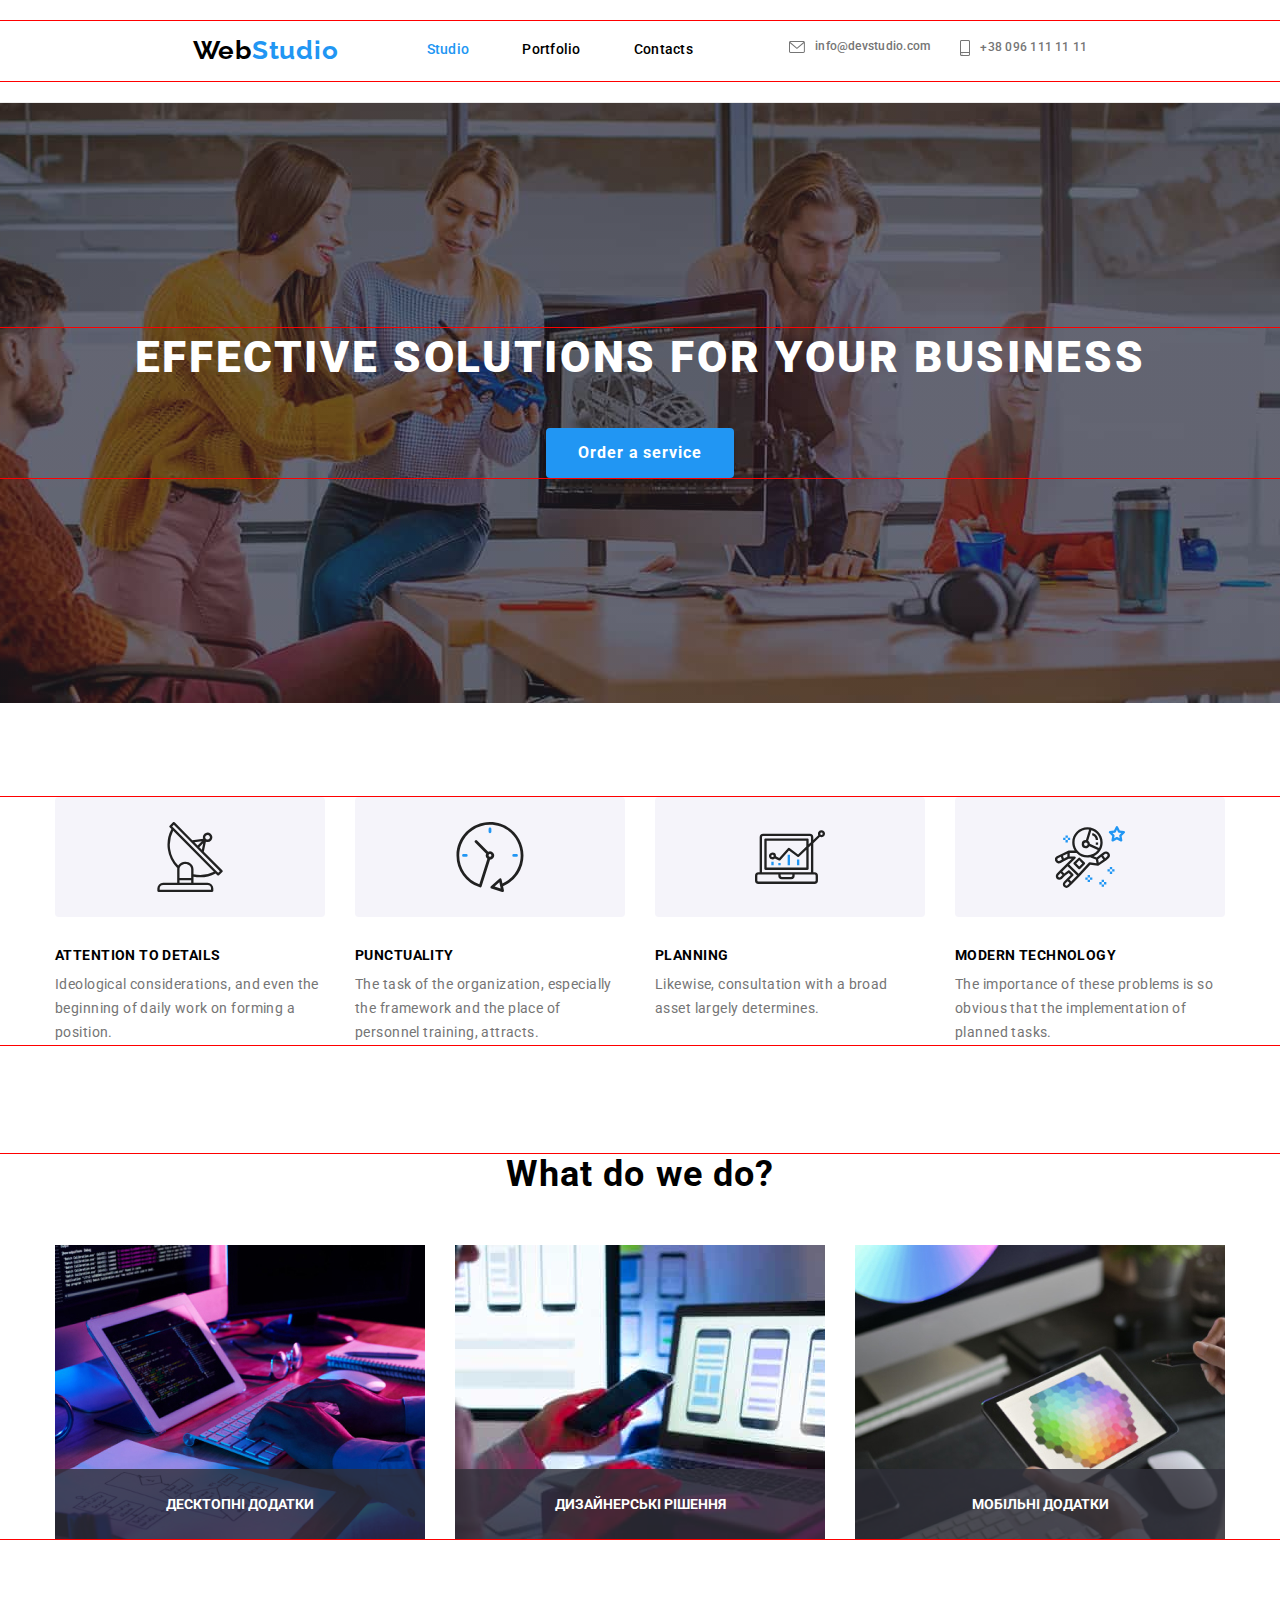
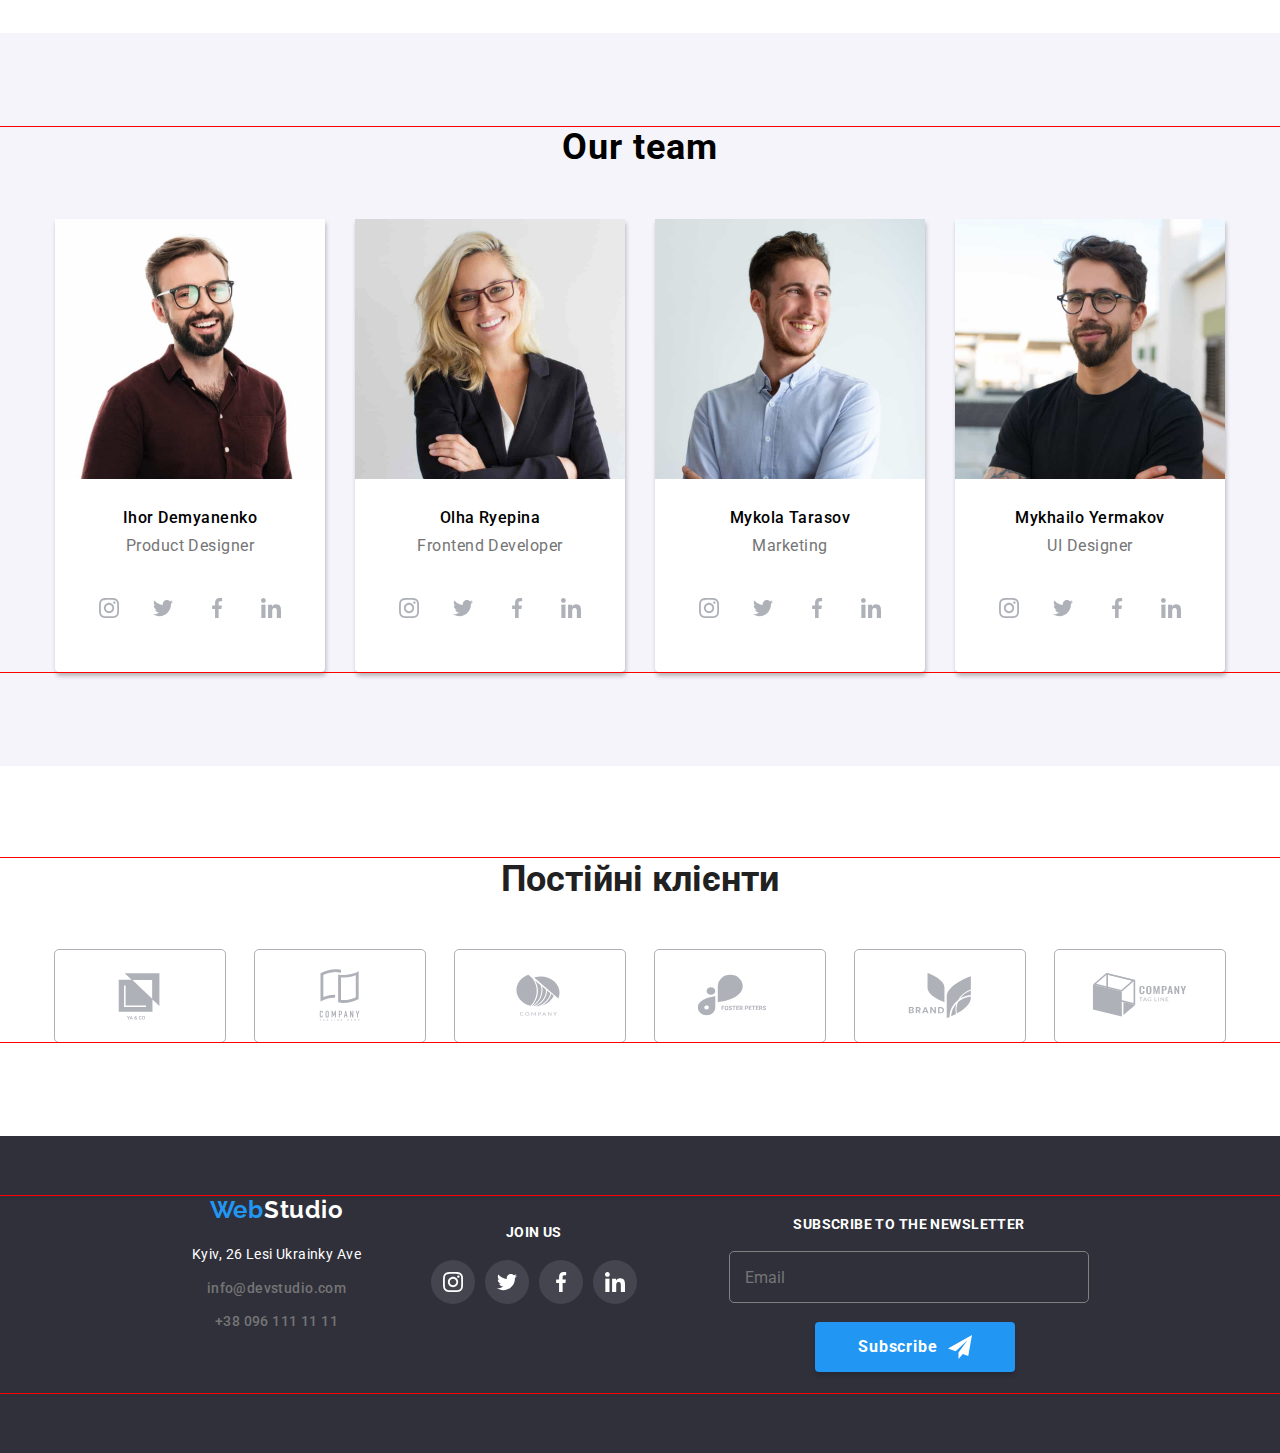
==== commit 8dab2986: "wedwed" ====
--- a/index.html
+++ b/index.html
@@ -163,7 +163,7 @@
                 <h2 class="team__subtitle">Our team</h2>
                 <ul class="team__list">
                     <li class="team__item">
-                        <img class="team__img" src="./images/img4.jpg" alt="ppl" width="400">
+                        <img class="team__img" src="./images/img4.jpg" alt="ppl">
                         <h3 class="team__name">Ihor Demyanenko</h3>
                         <p class="team__text">Product Designer</p>
                         <ul class="team__svg__list">
@@ -196,7 +196,7 @@
 
                     </li>
                     <li class="team__item">
-                        <img class="team__img" src="./images/img5.jpg" alt="ppl" width="400">
+                        <img class="team__img" src="./images/img5.jpg" alt="ppl">
                         <h3 class="team__name">Olha Ryepina</h3>
                         <p class="team__text">Frontend Developer</p>
                         <ul class="team__svg__list">
@@ -229,7 +229,7 @@
 
                     </li>
                     <li class="team__item">
-                        <img class="team__img" src="./images/img6.jpg" alt="ppl" width="400">
+                        <img class="team__img" src="./images/img6.jpg" alt="ppl">
                         <h3 class="team__name">Mykola Tarasov</h3>
                         <p class="team__text">Marketing</p>
                         <ul class="team__svg__list">
@@ -262,7 +262,7 @@
 
                     </li>
                     <li class="team__item">
-                        <img class="team__img" src="./images/img7.jpg" alt="ppl" width="400">
+                        <img class="team__img" src="./images/img7.jpg" alt="ppl">
                         <h3 class="team__name">Mykhailo Yermakov</h3>
                         <p class="team__text">UI Designer</p>
                         <ul class="team__svg__list">
--- a/css/main.min.css
+++ b/css/main.min.css
@@ -1 +1 @@
-body{font-family:"Roboto",sans-serif}.container{width:100%;padding:0 15px;outline:solid red 1px}@media screen and (min-width: 480px){.container{width:480px}}@media screen and (min-width: 768px){.container{width:768px}}@media screen and (min-width: 1200px){.container{width:100%}.section{margin-bottom:94px}}*,*::after,*::before{margin:0;padding:0;border:none;box-sizing:border-box}h1,h2,h3,h4,h5,h6,p{margin:0}p:last-child{margin-bottom:0}ul{margin:0;padding:0;list-style:none}a{color:currentColor;text-decoration:none}button{cursor:pointer}img{display:block;max-width:100%;height:auto}.footer{background-color:#2f303a;padding-top:60px;padding-bottom:60px}.footer__info{display:flex;justify-content:center;align-items:center;flex-direction:column;margin-bottom:60px}.footer__logo{color:#2196f3;font-family:"Raleway";font-size:24px;font-weight:700;letter-spacing:.72px;margin-bottom:20px}.footer__logo--colored{color:#fff}.footer__adress{color:#fff;font-size:14px;font-weight:400;line-height:171%;letter-spacing:.42px;margin-bottom:9px}.footer__link{color:#757575;font-size:14px;font-weight:500;line-height:24px;letter-spacing:.42px}.footer__link:not(:last-child){margin-bottom:9px}.footer__buttons{margin-bottom:60px}.footer__title{color:#fff;font-size:14px;font-weight:700;letter-spacing:.42px;text-transform:uppercase;text-align:center;margin-bottom:20px}.footer__svg__list{display:flex;justify-content:center;align-items:center;gap:10px}.footer__svg__link{display:flex;justify-content:center;align-items:center;width:44px;height:44px;background:rgba(255,255,255,.1);border-radius:50%}.footer__svg{width:20px;height:20px;fill:#fff}.footer__svg__link:hover,.footer__svg__link:focus{background-color:#2196f3;transition:background-color 250ms cubic-bezier(0.4, 0, 0.2, 1)}.footer__form__list{display:flex;justify-content:center;align-items:center;flex-direction:column;gap:20px}.footer__input{color:#fff;padding-left:15px;padding-bottom:15px;padding-top:15px;width:358px;height:50px;background-color:#2f303a;outline:1px solid gray;border-radius:4px}.footer__send__button{color:#fff;text-align:center;font-family:"Roboto",sans-serif;font-size:16px;font-weight:700;line-height:187.5%;letter-spacing:.96px;border-radius:4px;background:#2196f3;box-shadow:0px 4px 4px 0px rgba(0,0,0,.15);width:200px;display:flex;justify-content:center;align-items:center;padding:10px 28px;gap:10px;margin-left:12px}.footer__send__svg{width:24px;height:24px;fill:#fff}@media screen and (min-width: 768px){.footer{background-color:#2f303a;padding-top:60px;padding-bottom:60px;text-align:center}.footer .container{display:flex;justify-content:center;align-items:center;flex-wrap:wrap}.footer__info{display:flex;justify-content:center;align-items:center;flex-direction:column;margin-bottom:60px;margin-right:165px}.footer__logo{color:#2196f3;font-family:"Raleway";font-size:24px;font-weight:700;letter-spacing:.72px;margin-bottom:20px}.footer__logo--colored{color:#fff}.footer__adress{color:#fff;font-size:14px;font-weight:400;line-height:171%;letter-spacing:.42px;margin-bottom:9px}.footer__link{color:#757575;font-size:14px;font-weight:500;line-height:24px;letter-spacing:.42px}.footer__link:not(:last-child){margin-bottom:9px}.footer__title{color:#fff;font-size:14px;font-weight:700;letter-spacing:.42px;text-transform:uppercase;text-align:center;margin-bottom:20px}.footer__svg__list{display:flex;justify-content:center;align-items:center;gap:10px}.footer__svg__link{display:flex;justify-content:center;align-items:center;width:44px;height:44px;background:rgba(255,255,255,.1);border-radius:50%}.footer__svg{width:20px;height:20px;fill:#fff}.footer__svg__link:hover,.footer__svg__link:focus{background-color:#2196f3;transition:background-color 250ms cubic-bezier(0.4, 0, 0.2, 1)}.footer__form__list{display:flex;justify-content:center;align-items:center;flex-direction:column;gap:20px}.footer__input{color:#fff;padding-left:15px;padding-bottom:15px;padding-top:15px;width:358px;height:50px;background-color:#2f303a;outline:1px solid gray;border-radius:4px}.footer__send__button{color:#fff;text-align:center;font-family:"Roboto",sans-serif;font-size:16px;font-weight:700;line-height:187.5%;letter-spacing:.96px;border-radius:4px;background:#2196f3;box-shadow:0px 4px 4px 0px rgba(0,0,0,.15);width:200px;display:flex;justify-content:center;align-items:center;padding:10px 28px;gap:10px;margin-left:12px}.footer__send__svg{width:24px;height:24px;fill:#fff}}@media screen and (min-width: 1200px){.footer{background-color:#2f303a;padding-top:60px;padding-bottom:60px;text-align:center}.footer .container{display:flex}.footer__info{margin-right:70px}.footer__logo{color:#2196f3;font-family:"Raleway";font-size:24px;font-weight:700;letter-spacing:.72px;margin-bottom:20px}.footer__logo--colored{color:#fff}.footer__adress{color:#fff;font-size:14px;font-weight:400;line-height:171%;letter-spacing:.42px;margin-bottom:9px}.footer__link{color:#757575;font-size:14px;font-weight:500;line-height:24px;letter-spacing:.42px}.footer__link:not(:last-child){margin-bottom:9px}.footer__buttons{margin-right:93px}.footer__title{color:#fff;font-size:14px;font-weight:700;letter-spacing:.42px;text-transform:uppercase;text-align:left;margin-bottom:20px}.footer__svg__list{gap:10px}.footer__svg__link{display:flex;justify-content:center;align-items:center;width:44px;height:44px;background:rgba(255,255,255,.1);border-radius:50%}.footer__svg{width:20px;height:20px;fill:#fff}.footer__svg__link:hover,.footer__svg__link:focus{background-color:#2196f3;transition:background-color 250ms cubic-bezier(0.4, 0, 0.2, 1)}.footer__form__list{display:flex;justify-content:center;align-items:center;flex-direction:column;gap:20px}.footer__input{color:#fff;padding-left:15px;padding-bottom:15px;padding-top:15px;width:358px;height:50px;background-color:#2f303a;outline:1px solid gray;border-radius:4px}.footer__send__button{color:#fff;text-align:center;font-family:"Roboto",sans-serif;font-size:16px;font-weight:700;line-height:187.5%;letter-spacing:.96px;border-radius:4px;background:#2196f3;box-shadow:0px 4px 4px 0px rgba(0,0,0,.15);width:200px;display:flex;justify-content:center;align-items:center;padding:10px 28px;gap:10px;margin-left:12px}.footer__send__svg{width:24px;height:24px;fill:#fff}}.header{border-bottom:1px solid #ececec}.header .container{display:flex;align-items:center;justify-content:space-between}.header__logo{color:#2196f3;font-size:26px;font-family:Raleway;font-weight:700;letter-spacing:.78px}.header__logo--colored{color:#000}.header__nav__list{display:none}.header__contact__list{display:none}@media screen and (min-width: 768px){.mobile__menu{display:none}.header .container{display:flex;align-items:center;justify-content:space-between}.header__logo{margin-right:88px}.header__nav{color:#000;font-size:14px;font-weight:500;letter-spacing:.28px;margin-right:96px;margin-top:30px}.header__nav__list{display:flex;gap:50px}.header__nav__link{transition:color 250ms cubic-bezier(0.4, 0, 0.2, 1)}.header__nav__link:hover,.header__nav__link:focus{color:#2196f3}.header .current{color:#2196f3;padding-bottom:32px}.header .current::after{content:"";display:block;left:0;bottom:0;width:100%;height:4px;border-radius:2px;background-color:#2196f3}.header__contact__list{display:flex;flex-direction:column;gap:10px}.header__contact__link{display:flex;align-items:center;gap:10px;color:#757575;font-size:12px;font-weight:500;letter-spacing:.24px;transition:color 250ms cubic-bezier(0.4, 0, 0.2, 1)}.header__contact__link:hover,.header__contact__link:focus{color:#2196f3}.header__contact__icon{fill:#757575}.header__nav__link::after{content:"";display:block;width:100%;height:4px;background-color:#2196f3;border-radius:2px;margin-top:20px;transform:scale(0);transform-origin:center right;transition:transform 250ms cubic-bezier(0.4, 0, 0.2, 1),transform-origin 250ms cubic-bezier(0.4, 0, 0.2, 1)}.header__nav__link:hover::after{transform:scale(1);transform-origin:center right}}@media screen and (min-width: 1200px){.header{padding-top:21px;padding-bottom:21px}.header .container{display:flex;align-items:center;justify-content:center}.header__nav{display:flex;color:#000;font-size:14px;font-weight:500;letter-spacing:.28px}.header__nav__list{gap:53px;display:flex;justify-content:center}.header__nav__link{position:relative;transition:color 250ms cubic-bezier(0.4, 0, 0.2, 1)}.header__nav__link:hover,.header__nav__link:focus{color:#2196f3}.header__contact__item{margin-bottom:9px}.header__contact__icon{fill:#757575}.header__contact__list{display:flex;flex-direction:row;gap:30px}.header__contact__link{display:flex;align-items:center;gap:10px;color:#757575;font-size:12px;font-weight:500;letter-spacing:.24px;transition:color 250ms cubic-bezier(0.4, 0, 0.2, 1)}.header__contact__link .header__contact__icon:hover,.header__contact__link .header__contact__icon:focus{color:#2196f3}.header .current{color:#2196f3;padding-bottom:32px}.header .current:after{content:"";display:block;padding:auto;left:0;bottom:0}.header__nav__item{padding-top:20px}.header__nav__link::after{content:"";display:block;width:100%;height:4px;background-color:#2196f3;border-radius:2px;margin-top:20px;transform:scale(0);transform-origin:center right;transition:transform 250ms cubic-bezier(0.4, 0, 0.2, 1),transform-origin 250ms cubic-bezier(0.4, 0, 0.2, 1)}.header__nav__link:hover::after{transform:scale(1);transform-origin:center right}.hover::after{content:"";display:block;height:4px;width:100%;border-radius:2px;background:#2196f3;margin-top:28px}}.burger__input[type=checkbox],.burger__label{display:none}@media screen and (max-width: 767px){.burger__label{display:block;height:30px;width:30px;margin-left:auto;position:relative}.burger__label:hover{cursor:pointer;color:#2196f3}.burger__label span{top:15px}.burger__label span,.burger__label span::before,.burger__label span::after{content:"";display:block;width:25px;height:2px;background:#333;position:absolute;z-index:10;right:0;transition:.3s}.burger__label span::before{top:-8px}.burger__label span::after{top:8px}.burger__input[type=checkbox]:checked~.burger__label span{transform:rotate(-45deg)}.burger__input[type=checkbox]:checked~.burger__label span::before{top:0;transform:rotate(0)}.burger__input[type=checkbox]:checked~.burger__label span::after{top:0;transform:rotate(90deg)}.burger__input[type=checkbox]:checked~.mobile__menu{opacity:1;visibility:visible;pointer-events:auto;transform:translateX(0)}.mobile__menu{display:flex;flex-direction:column;justify-content:space-between;position:fixed;top:0;left:0;z-index:5;width:100vw;height:100vh;padding:48px 40px;background:#fff;transform:translateX(100%);transition:transform 250ms cubic-bezier(0.4, 0, 0.2, 1);overflow:hidden;overflow:0;visibility:hidden}.mobile__nav__item:not(:last-child){margin-bottom:32px}.mobile__nav__link{font-size:40px;font-weight:500;letter-spacing:.8px}.mobile__contact__item:not(:last-child){margin-bottom:32px}.mobile__contact__tel-link{color:#2196f3;font-size:34px;font-weight:500;letter-spacing:.68px}.mobile__contact__email-link{width:28px;color:#757575;font-family:"Roboto";font-size:24px;font-style:normal;font-weight:500;line-height:normal;letter-spacing:.48px}.mobile__social-list{display:flex;gap:10px;align-items:center;margin-top:64px}.mobile__social-item:not(:last-child){border-right:1px solid rgba(33,33,33,.2);padding-right:10px}.mobile__social-link{color:#2196f3;font-family:"Roboto";font-size:18px;font-weight:500;line-height:122.222%;letter-spacing:.36px}}.clients__text{color:#212121;font-size:36px;font-weight:700;line-height:42px;letter-spacing:3%;text-align:center;margin-top:92px}.clients__list{display:flex;justify-content:center;align-items:center;flex-wrap:wrap;gap:30px;margin-bottom:94px;margin-top:50px}.clients__link{display:flex;justify-content:center;align-items:center;width:170px;height:92px;outline:1px solid #afb1b8;border-radius:4px;fill:#afb1b8;transition:background-color 250ms cubic-bezier(0.4, 0, 0.2, 1),color 250ms cubic-bezier(0.4, 0, 0.2, 1)}.clients__svg{width:106px;height:60px;fill:#afb1b8}.clients__link:hover,.clients__link:focus{outline:1px solid #2196f3}.clients__link:hover .clients__svg,.clients__link:focus .clients__svg{fill:#2196f3;transition:fill 250ms cubic-bezier(0.4, 0, 0.2, 1)}.hero{display:flex;font-weight:400px;height:600px;align-items:center;background-image:linear-gradient(to right, rgba(47, 48, 58, 0.4), rgba(47, 48, 58, 0.4)),url("../images/Img-people.jpg");background-position:center;background-size:cover;background-repeat:no-repeat;text-align:center}.hero__title{display:flex;justify-content:center;align-items:center;color:#fff;font-size:44px;font-weight:900;line-height:136.364%;letter-spacing:2.64px;text-transform:uppercase;margin-bottom:40px}.hero__button{color:#fff;font-size:16px;font-weight:700;line-height:187.5%;letter-spacing:.96px;padding:10px 32px;border-radius:4px;background:#2196f3;box-shadow:0px 4px 4px 0px rgba(0,0,0,.15);transition:background-color 250ms cubic-bezier(0.4, 0, 0.2, 1),color 250ms cubic-bezier(0.4, 0, 0.2, 1)}.hero__button:hover{background:#002b4e}.information{margin-top:94px}.information__list{display:flex;flex-direction:column;gap:30px}.information__item::before{content:"";display:block;border-radius:4px;background:#f5f4fa;width:450px;height:120px;text-align:center}.information__item:nth-child(1):before{background-image:url("../images/icons/antena.svg");background-repeat:no-repeat;background-position:center;margin-bottom:30px}.information__item:nth-child(2):before{background-image:url("../images/icons/clock.svg");background-repeat:no-repeat;background-position:center;margin-bottom:30px}.information__item:nth-child(3):before{background-image:url("../images/icons/diagram.svg");background-repeat:no-repeat;background-position:center;margin-bottom:30px}.information__item:nth-child(4):before{background-image:url("../images/icons/astronaut.svg");background-repeat:no-repeat;background-position:center;margin-bottom:30px}.information__title{color:#000;font-size:14px;font-weight:700;letter-spacing:.42px;text-transform:uppercase;margin-bottom:10px}.information__text{color:#757575;font-size:14px;font-weight:400;line-height:171.429%;letter-spacing:.42px}@media screen and (min-width: 768px){.information{margin-top:94px}.information__list{flex-direction:row;flex-wrap:wrap}.information__item::before{content:"";display:block;border-radius:4px;background:#f5f4fa;width:354px;height:120px}.information__item:nth-child(1):before{background-image:url("../images/icons/antena.svg");background-repeat:no-repeat;background-position:center;margin-bottom:30px}.information__item:nth-child(2):before{background-image:url("../images/icons/clock.svg");background-repeat:no-repeat;background-position:center;margin-bottom:30px}.information__item:nth-child(3):before{background-image:url("../images/icons/diagram.svg");background-repeat:no-repeat;background-position:center;margin-bottom:30px}.information__item:nth-child(4):before{background-image:url("../images/icons/astronaut.svg");background-repeat:no-repeat;background-position:center;margin-bottom:30px}.information__text{width:354px}}@media screen and (min-width: 1200px){.information{margin-top:94px}.information__list{display:flex;justify-content:center}.information__item::before{content:"";display:block;border-radius:4px;background:#f5f4fa;width:270px;height:120px}.information__item:nth-child(1):before{background-image:url("../images/icons/antena.svg");background-repeat:no-repeat;background-position:center;margin-bottom:30px}.information__item:nth-child(2):before{background-image:url("../images/icons/clock.svg");background-repeat:no-repeat;background-position:center;margin-bottom:30px}.information__item:nth-child(3):before{background-image:url("../images/icons/diagram.svg");background-repeat:no-repeat;background-position:center;margin-bottom:30px}.information__item:nth-child(4):before{background-image:url("../images/icons/astronaut.svg");background-repeat:no-repeat;background-position:center;margin-bottom:30px}.information__text{width:270px}}.team{background:#f5f4fa;padding-top:94px;padding-bottom:94px}.team__subtitle{color:#000;text-align:center;font-size:36px;font-weight:700;letter-spacing:1.08px;margin-bottom:50px}.team__list{display:flex;justify-content:center;align-items:center;flex-wrap:wrap;gap:30px}.team__item{border-radius:0px 0px 4px 4px;background-color:#fff;box-shadow:1px 4px 4px 0px rgba(0,0,0,.25);-webkit-box-shadow:1px 4px 4px 0px rgba(0,0,0,.25);-moz-box-shadow:1px 4px 4px 0px rgba(0,0,0,.25)}.team__name{color:#000;font-size:16px;font-weight:500;letter-spacing:.48px;text-align:center;margin-bottom:10px;margin-top:30px}.team__text{text-align:center;font-size:16px;color:#757575;margin-bottom:30px;letter-spacing:.48px}.team__svg__list{display:flex;justify-content:center;align-items:center;gap:10px;margin-right:44px;margin-left:44px;margin-bottom:42px}.team__svg__link{display:flex;justify-content:center;align-items:center;width:44px;height:44px;fill:#afb1b8;border-radius:50%;transition:background-color 250ms cubic-bezier(0.4, 0, 0.2, 1),color 250ms cubic-bezier(0.4, 0, 0.2, 1)}.team__svg{width:20px;height:20px;fill:#afb1b8}.team__svg__link:hover,.team__svg__link:focus{background-color:#2196f3}.team__svg__link:hover .team__svg,.team__svg__link:focus .team__svg{fill:#fff;transition:fill 250ms cubic-bezier(0.4, 0, 0.2, 1)}@media screen and (min-width: 768px){.team{background:#f5f4fa;padding-top:94px;padding-bottom:94px}.team__subtitle{color:#000;text-align:center;font-size:36px;font-weight:700;letter-spacing:1.08px;margin-bottom:50px}.team__list{flex-wrap:wrap}.team__item{width:354px}.team__name{color:#000;font-size:16px;font-weight:500;letter-spacing:.48px;text-align:center;margin-bottom:10px;margin-top:30px}.team__text{text-align:center;font-size:16px;color:#757575;margin-bottom:30px;letter-spacing:.48px}.team__svg__list{display:flex;justify-content:center;align-items:center;gap:10px;margin-right:44px;margin-left:44px;margin-bottom:42px}.team__svg__link{display:flex;justify-content:center;align-items:center;width:44px;height:44px;fill:#afb1b8;border-radius:50%;transition:background-color 250ms cubic-bezier(0.4, 0, 0.2, 1),color 250ms cubic-bezier(0.4, 0, 0.2, 1)}.team__svg{width:20px;height:20px;fill:#afb1b8}.team__svg__link:hover,.team__svg__link:focus{background-color:#2196f3}.team__svg__link:hover .team__svg,.team__svg__link:focus .team__svg{fill:#fff;transition:fill 250ms cubic-bezier(0.4, 0, 0.2, 1)}}@media screen and (min-width: 768px){.team{background:#f5f4fa;padding-top:94px;padding-bottom:94px}.team__subtitle{color:#000;text-align:center;font-size:36px;font-weight:700;letter-spacing:1.08px;margin-bottom:50px}.team__list{flex-wrap:wrap}.team__item{width:354px}.team__name{color:#000;font-size:16px;font-weight:500;letter-spacing:.48px;text-align:center;margin-bottom:10px;margin-top:30px}.team__text{text-align:center;font-size:16px;color:#757575;margin-bottom:30px;letter-spacing:.48px}.team__svg__list{display:flex;justify-content:center;align-items:center;gap:10px;margin-right:44px;margin-left:44px;margin-bottom:42px}.team__svg__link{display:flex;justify-content:center;align-items:center;width:44px;height:44px;fill:#afb1b8;border-radius:50%;transition:background-color 250ms cubic-bezier(0.4, 0, 0.2, 1),color 250ms cubic-bezier(0.4, 0, 0.2, 1)}.team__svg{width:20px;height:20px;fill:#afb1b8}.team__svg__link:hover,.team__svg__link:focus{background-color:#2196f3}.team__svg__link:hover .team__svg,.team__svg__link:focus .team__svg{fill:#fff;transition:fill 250ms cubic-bezier(0.4, 0, 0.2, 1)}}@media screen and (min-width: 1200px){.team__item{width:270px}}.works{display:none}@media screen and (min-width: 768px){.works{display:none}}@media screen and (min-width: 1200px){.works{display:block;margin-bottom:94px}.works__subtitle{color:#000;text-align:center;font-size:36px;font-weight:700;letter-spacing:1.08px;margin-top:109px;margin-bottom:50px}.works__list{display:flex;justify-content:center;align-items:center;gap:30px}.works__item{position:relative}.works__text{position:absolute;bottom:0;width:100%;height:70px;color:#fff;display:flex;justify-content:center;align-items:center;background:rgba(47,48,58,.8);color:#fff;font-size:14px;font-weight:700;line-height:16px;letter-spacing:3%;text-align:center;text-transform:uppercase}}.backdrop{position:fixed;top:0;left:0;width:100%;height:100%;background-color:rgba(0,0,0,.5);opacity:1;transition:opacity 250ms cubic-bezier(0.4, 0, 0.2, 1)}.backdrop.is-hidden{opacity:0;pointer-events:none;visibility:hidden}.backdrop.is-hidden .modal{transform:translate(-50%, -50%) scale(0)}.backdrop .no-scroll{overflow:hidden}.backdrop .modal{position:absolute;top:50%;left:50%;min-width:528px;min-height:581px;transform:translate(-50%, -50%) scale(1);transition:transform 250ms cubic-bezier(0.4, 0, 0.2, 1);border-radius:4px;background:#fff;box-shadow:0px 1px 3px 0px rgba(0,0,0,.12),0px 1px 1px 0px rgba(0,0,0,.14),0px 2px 1px 0px rgba(0,0,0,.2);padding:40px}.backdrop .close__button{position:absolute;right:8px;top:8px;width:30px;height:30px;border-radius:50%;display:flex;justify-content:center;align-items:center;background-color:rgba(0,0,0,0);cursor:pointer;border:1px solid rgba(0,0,0,.1)}.backdrop .close__button__icon{width:18px;height:18px;fill:#000;transition:fill 250ms cubic-bezier(0.4, 0, 0.2, 1)}.backdrop .close__button__icon:hover,.backdrop .close__button__icon:focus{fill:#2196f3}.backdrop .form{display:flex;flex-direction:column;gap:10px}.backdrop .form__title{color:#212121;text-align:center;font-family:"Roboto",sans-serif;font-size:20px;font-weight:700;letter-spacing:.6px;margin-bottom:12px}.backdrop .form__label{color:#757575;font-family:"Roboto",sans-serif;font-size:12px;font-weight:400;letter-spacing:.12px;margin-bottom:4px}.backdrop .form .modal__input__thumb{position:relative}.backdrop .form__input{width:100%;padding:12px 42px;border-radius:4px;border:1px solid rgba(33,33,33,.2);cursor:pointer;box-sizing:border-box;transition:border 250ms cubic-bezier(0.4, 0, 0.2, 1)}.backdrop .form__input:hover,.backdrop .form__input:focus{border:1px solid #2196f3;outline:none}.backdrop .form__input:focus+.backdrop .form__input-icon{fill:#2196f3}.backdrop .form__input-icon{position:absolute;left:12px;top:50%;width:18px;height:18px;transform:translateY(-50%)}.backdrop .form .comment{display:flex;flex-direction:column;gap:4px}.backdrop .form__input-comment:focus{outline:none}.backdrop .form__input-comment:focus,.backdrop .form__input-comment:hover{border-radius:4px;border:1px solid #2196f3}.backdrop .form__label-comment{color:#757575;font-family:"Roboto",sans-serif;font-size:12px;font-style:normal;font-weight:400;line-height:normal;letter-spacing:.12px}.backdrop .form__input-comment{margin-bottom:20px;width:448px;height:120px;color:rgba(117,117,117,.5);font-family:"Roboto",sans-serif;font-size:12px;font-weight:400;letter-spacing:.12px;padding-top:12px;padding-left:16px;border-radius:4px;border:1px solid rgba(33,33,33,.2);resize:none;transition:border 250ms cubic-bezier(0.4, 0, 0.2, 1)}.backdrop .form__input-confirmation:focus{outline:none}.backdrop .form__input-confirmation{width:16px;height:15px}.backdrop .form__label-confirmation{color:#757575;font-family:"Roboto",sans-serif;font-size:14px;font-weight:400;line-height:171.429%;letter-spacing:.42px}.backdrop .form__label-confirm__link{color:#2196f3;text-decoration:underline}.backdrop .form__confirm{gap:5px;display:flex;align-items:center;margin-bottom:30px}.backdrop .form__button{width:200px;height:50px;border-radius:4px;background:#2196f3;box-shadow:0px 4px 4px 0px rgba(0,0,0,.15);color:#fff;text-align:center;font-family:"Roboto",sans-serif;font-size:16px;font-weight:700;line-height:187.5%;letter-spacing:.96px;margin:0 auto;display:block}.project-buttons{margin-top:60px;margin-bottom:40px}.project-buttons__list{display:flex;gap:8px;width:326px;flex-wrap:wrap}.project-buttons__button{color:#000;font-family:"Roboto",sans-serif;font-size:16px;font-weight:500;line-height:162%;letter-spacing:.48px;padding:6px 22px;border-radius:4px;transition:background-color 250ms cubic-bezier(0.4, 0, 0.2, 1),color 250ms cubic-bezier(0.4, 0, 0.2, 1)}.project-buttons__button:hover,.project-buttons__button:focus{color:#fff;background-color:#2196f3;box-shadow:0 2px 2px 0 rgba(33,8,8,.12),0 1px 2px 0 rgba(0,0,0,.08),0 3px 1px 0 rgba(0,0,0,.1)}@media screen and (min-width: 768px){.project-buttons{margin-bottom:30px}.project-buttons__list{width:100%;justify-content:center}}@media screen and (min-width: 1200px){.project-buttons{margin-top:94px;margin-bottom:50px}}.projects__list{display:flex;flex-direction:column;gap:30px}.projects__item{border:1px solid #eee;transition:box-shadow 250ms cubic-bezier(0.4, 0, 0.2, 1)}.projects__item:hover,.projects__item:focus{box-shadow:0px 1px 1px 0px rgba(0,0,0,.12),0px 4px 4px 0px rgba(0,0,0,.06),1px 4px 6px 0px rgba(0,0,0,.16)}.projects__img__thumb{position:relative;overflow:hidden}.projects__img__thumb:hover .projects__overlay{transform:translateY(0%)}.projects__img{width:100%}.projects__overlay{position:absolute;top:0;left:0;width:100%;height:100%;background-color:rgba(33,150,243,.9);padding:77px 24px;transform:translateY(101%);transition:transform 250ms cubic-bezier(0.4, 0, 0.2, 1)}.projects__item:hover .projects__overlay{transform:translateY(0)}.projects__overlay__text{color:#fff;font-size:18px;font-weight:400;line-height:155%;letter-spacing:.54px}.projects__content{padding:20px 24px}.projects__title{color:#000;font-size:18px;font-weight:700;line-height:200%;letter-spacing:1.08px;margin-bottom:4px}.projects__text{color:#757575;font-size:16px;font-weight:400;line-height:187%;letter-spacing:.48px}@media screen and (min-width: 768px){.projects__list{flex-direction:row;flex-wrap:wrap}.projects__item{width:352px}.projects__img__thumb{position:relative;overflow:hidden}.projects__img__thumb:hover .projects__overlay{transform:translateY(0%)}.projects__overlay{position:absolute;top:0;left:0;width:100%;height:100%;background-color:rgba(33,150,243,.9);padding:63px 24px;transform:translateY(101%);transition:transform 250ms cubic-bezier(0.4, 0, 0.2, 1)}.projects__item:hover .projects__overlay{transform:translateY(0)}.projects__overlay__text{padding:49px 24px;color:#fff;font-size:18px;font-weight:400;line-height:155%;letter-spacing:.54px}.projects__content{padding:20px 24px}.projects__title{color:#000;font-size:18px;font-weight:700;line-height:200%;letter-spacing:1.08px;margin-bottom:4px}.projects__text{color:#757575;font-size:16px;font-weight:400;line-height:187%;letter-spacing:.48px}}@media screen and (min-width: 1200px){.projects__list{display:flex;flex-wrap:wrap;margin-left:-30px;margin-top:-30px;margin-bottom:94px}.projects__item{flex-basis:calc((100% - 90px)/3);margin-left:30px;margin-top:30px;border:1px solid #eee;transition:box-shadow 250ms cubic-bezier(0.4, 0, 0.2, 1)}.projects__item:hover{box-shadow:0px 1px 1px 0px rgba(0,0,0,.12),0px 4px 4px 0px rgba(0,0,0,.06),1px 4px 6px 0px rgba(0,0,0,.16)}.projects__img__thumb{position:relative;overflow:hidden}.projects__overlay{position:absolute;top:0;left:0;width:100%;height:100%;background-color:rgba(33,150,243,.9);padding:63px 24px;transform:translateY(101%);transition:transform 250ms cubic-bezier(0.4, 0, 0.2, 1)}.projects__item:hover .projects__overlay{transform:translateY(0)}.projects__overlay__text{color:#fff;font-size:18px;font-weight:400;line-height:155%;letter-spacing:.54px}.projects__content{padding:20px 24px}.projects__title{color:#000;font-size:18px;font-weight:700;line-height:200%;letter-spacing:1.08px;margin-bottom:4px}.projects__text{color:#757575;font-size:16px;font-weight:400;line-height:187.5%;letter-spacing:.48px}}/*# sourceMappingURL=main.min.css.map */+body{font-family:"Roboto",sans-serif}.container{width:100%;padding:0 15px;outline:solid red 1px}@media screen and (min-width: 480px){.container{width:480px}}@media screen and (min-width: 768px){.container{width:768px}}@media screen and (min-width: 1200px){.container{width:100%;align-items:center}.section{margin-bottom:94px}}*,*::after,*::before{margin:0;padding:0;border:none;box-sizing:border-box}h1,h2,h3,h4,h5,h6,p{margin:0}p:last-child{margin-bottom:0}ul{margin:0;padding:0;list-style:none}a{color:currentColor;text-decoration:none}button{cursor:pointer}img{display:block;max-width:100%;height:auto}.footer{background-color:#2f303a;padding-top:60px;padding-bottom:60px}.footer__info{display:flex;justify-content:center;align-items:center;flex-direction:column;margin-bottom:60px}.footer__logo{color:#2196f3;font-family:"Raleway";font-size:24px;font-weight:700;letter-spacing:.72px;margin-bottom:20px}.footer__logo--colored{color:#fff}.footer__adress{color:#fff;font-size:14px;font-weight:400;line-height:171%;letter-spacing:.42px;margin-bottom:9px}.footer__link{color:#757575;font-size:14px;font-weight:500;line-height:24px;letter-spacing:.42px}.footer__link:not(:last-child){margin-bottom:9px}.footer__buttons{margin-bottom:60px}.footer__title{color:#fff;font-size:14px;font-weight:700;letter-spacing:.42px;text-transform:uppercase;text-align:center;margin-bottom:20px}.footer__svg__list{display:flex;justify-content:center;align-items:center;gap:10px}.footer__svg__link{display:flex;justify-content:center;align-items:center;width:44px;height:44px;background:rgba(255,255,255,.1);border-radius:50%}.footer__svg{width:20px;height:20px;fill:#fff}.footer__svg__link:hover,.footer__svg__link:focus{background-color:#2196f3;transition:background-color 250ms cubic-bezier(0.4, 0, 0.2, 1)}.footer__form__list{display:flex;justify-content:center;align-items:center;flex-direction:column;gap:20px}.footer__input{color:#fff;padding-left:15px;padding-bottom:15px;padding-top:15px;width:358px;height:50px;background-color:#2f303a;outline:1px solid gray;border-radius:4px}.footer__send__button{color:#fff;text-align:center;font-family:"Roboto",sans-serif;font-size:16px;font-weight:700;line-height:187.5%;letter-spacing:.96px;border-radius:4px;background:#2196f3;box-shadow:0px 4px 4px 0px rgba(0,0,0,.15);width:200px;display:flex;justify-content:center;align-items:center;padding:10px 28px;gap:10px;margin-left:12px}.footer__send__svg{width:24px;height:24px;fill:#fff}@media screen and (min-width: 768px){.footer{text-align:center}.footer .container{display:flex;justify-content:center;align-items:center;flex-wrap:wrap}.footer__info{margin-right:165px}}@media screen and (min-width: 1200px){.footer{text-align:center}.footer__info{margin-right:70px}.footer__buttons{margin-right:93px}}.header{padding-top:16px;padding-bottom:16px;border-bottom:1px solid #ececec}.header .container{display:flex;align-items:center;justify-content:space-between}.header__logo{color:#2196f3;font-size:26px;font-family:Raleway;font-weight:700;letter-spacing:.78px}.header__logo--colored{color:#000}.header__nav__list{display:none}.header__contact__list{display:none}@media screen and (min-width: 768px){.mobile__menu{display:none}.header{padding-top:21px;padding-bottom:21px}.header .container{display:flex;align-items:center;justify-content:space-between}.header__logo{margin-right:88px}.header__nav{color:#000;font-size:14px;font-weight:500;letter-spacing:.28px;margin-right:96px;margin-top:27px}.header__nav__list{display:flex;gap:50px}.header__nav__link{transition:color 250ms cubic-bezier(0.4, 0, 0.2, 1)}.header__nav__link:hover,.header__nav__link:focus{color:#2196f3}.header .current{color:#2196f3;padding-bottom:32px}.header .current::after{content:"";display:block;left:0;bottom:0;width:100%;height:4px;border-radius:2px;background-color:#2196f3}.header__contact__list{display:flex;flex-direction:column;gap:10px}.header__contact__link{display:flex;align-items:center;gap:10px;color:#757575;font-size:12px;font-weight:500;letter-spacing:.24px;transition:color 250ms cubic-bezier(0.4, 0, 0.2, 1)}.header__contact__link:hover,.header__contact__link:focus{color:#2196f3}.header__contact__icon{fill:#757575}.header__nav__link::after{content:"";display:block;width:100%;height:4px;background-color:#2196f3;border-radius:2px;margin-top:20px;transform:scale(0);transform-origin:center right;transition:transform 250ms cubic-bezier(0.4, 0, 0.2, 1),transform-origin 250ms cubic-bezier(0.4, 0, 0.2, 1)}.header__nav__link:hover::after{transform:scale(1);transform-origin:center right}}@media screen and (min-width: 1200px){.header{padding-top:21px;padding-bottom:21px}.header .container{display:flex;align-items:center;justify-content:center}.header__nav{display:flex;margin-top:0px}.header__nav__list{gap:53px;justify-content:center}.header__contact__item{margin-bottom:9px}.header__contact__list{display:flex;flex-direction:row;gap:30px}.header__nav__item{padding-top:20px}.hover::after{content:"";display:block;height:4px;width:100%;border-radius:2px;background:#2196f3;margin-top:28px}}.burger__input[type=checkbox],.burger__label{display:none}@media screen and (max-width: 767px){.burger__label{display:block;height:30px;width:30px;margin-left:auto;position:relative}.burger__label:hover{cursor:pointer;color:#2196f3}.burger__label span{top:15px}.burger__label span,.burger__label span::before,.burger__label span::after{content:"";display:block;width:25px;height:2px;background:#333;position:absolute;z-index:10;right:0;transition:.3s}.burger__label span::before{top:-8px}.burger__label span::after{top:8px}.burger__input[type=checkbox]:checked~.burger__label span{transform:rotate(-45deg)}.burger__input[type=checkbox]:checked~.burger__label span::before{top:0;transform:rotate(0)}.burger__input[type=checkbox]:checked~.burger__label span::after{top:0;transform:rotate(90deg)}.burger__input[type=checkbox]:checked~.mobile__menu{opacity:1;visibility:visible;pointer-events:auto;transform:translateX(0)}.mobile__menu{display:flex;flex-direction:column;justify-content:space-between;position:fixed;top:0;left:0;z-index:5;width:100vw;height:100vh;padding:48px 40px;background:#fff;transform:translateX(100%);transition:transform 250ms cubic-bezier(0.4, 0, 0.2, 1);overflow:hidden;overflow:0;visibility:hidden}.mobile__nav__item:not(:last-child){margin-bottom:32px}.mobile__nav__link{font-size:40px;font-weight:500;letter-spacing:.8px}.mobile__contact__item:not(:last-child){margin-bottom:32px}.mobile__contact__tel-link{color:#2196f3;font-size:34px;font-weight:500;letter-spacing:.68px}.mobile__contact__email-link{width:28px;color:#757575;font-family:"Roboto";font-size:24px;font-style:normal;font-weight:500;line-height:normal;letter-spacing:.48px}.mobile__social-list{display:flex;gap:10px;align-items:center;margin-top:64px}.mobile__social-item:not(:last-child){border-right:1px solid rgba(33,33,33,.2);padding-right:10px}.mobile__social-link{color:#2196f3;font-family:"Roboto";font-size:18px;font-weight:500;line-height:122.222%;letter-spacing:.36px}}.clients__text{color:#212121;font-size:36px;font-weight:700;line-height:42px;letter-spacing:3%;text-align:center;margin-top:92px}.clients__list{display:flex;justify-content:center;align-items:center;flex-wrap:wrap;gap:30px;margin-bottom:94px;margin-top:50px}.clients__link{display:flex;justify-content:center;align-items:center;width:170px;height:92px;outline:1px solid #afb1b8;border-radius:4px;fill:#afb1b8;transition:background-color 250ms cubic-bezier(0.4, 0, 0.2, 1),color 250ms cubic-bezier(0.4, 0, 0.2, 1)}.clients__svg{width:106px;height:60px;fill:#afb1b8}.clients__link:hover,.clients__link:focus{outline:1px solid #2196f3}.clients__link:hover .clients__svg,.clients__link:focus .clients__svg{fill:#2196f3;transition:fill 250ms cubic-bezier(0.4, 0, 0.2, 1)}.hero{display:flex;font-weight:400px;height:600px;align-items:center;background-image:linear-gradient(to right, rgba(47, 48, 58, 0.4), rgba(47, 48, 58, 0.4)),url("../images/Img-people.jpg");background-position:center;background-size:cover;background-repeat:no-repeat;text-align:center}.hero__title{display:flex;justify-content:center;align-items:center;color:#fff;font-size:44px;font-weight:900;line-height:136.364%;letter-spacing:2.64px;text-transform:uppercase;margin-bottom:40px}.hero__button{color:#fff;font-size:16px;font-weight:700;line-height:187.5%;letter-spacing:.96px;padding:10px 32px;border-radius:4px;background:#2196f3;box-shadow:0px 4px 4px 0px rgba(0,0,0,.15);transition:background-color 250ms cubic-bezier(0.4, 0, 0.2, 1),color 250ms cubic-bezier(0.4, 0, 0.2, 1)}.hero__button:hover{background:#002b4e}.information{margin-top:94px}.information__list{display:flex;flex-direction:column;gap:30px}.information__item::before{content:"";display:block;border-radius:4px;background:#f5f4fa;width:450px;height:120px;text-align:center}.information__item:nth-child(1):before{background-image:url("../images/icons/antena.svg");background-repeat:no-repeat;background-position:center;margin-bottom:30px}.information__item:nth-child(2):before{background-image:url("../images/icons/clock.svg");background-repeat:no-repeat;background-position:center;margin-bottom:30px}.information__item:nth-child(3):before{background-image:url("../images/icons/diagram.svg");background-repeat:no-repeat;background-position:center;margin-bottom:30px}.information__item:nth-child(4):before{background-image:url("../images/icons/astronaut.svg");background-repeat:no-repeat;background-position:center;margin-bottom:30px}.information__title{color:#000;font-size:14px;font-weight:700;letter-spacing:.42px;text-transform:uppercase;margin-bottom:10px}.information__text{color:#757575;font-size:14px;font-weight:400;line-height:171.429%;letter-spacing:.42px}@media screen and (min-width: 768px){.information{margin-top:94px}.information__list{flex-direction:row;flex-wrap:wrap}.information__item::before{content:"";display:block;border-radius:4px;background:#f5f4fa;width:354px;height:120px}.information__item:nth-child(1):before{background-image:url("../images/icons/antena.svg");background-repeat:no-repeat;background-position:center;margin-bottom:30px}.information__item:nth-child(2):before{background-image:url("../images/icons/clock.svg");background-repeat:no-repeat;background-position:center;margin-bottom:30px}.information__item:nth-child(3):before{background-image:url("../images/icons/diagram.svg");background-repeat:no-repeat;background-position:center;margin-bottom:30px}.information__item:nth-child(4):before{background-image:url("../images/icons/astronaut.svg");background-repeat:no-repeat;background-position:center;margin-bottom:30px}.information__text{width:354px}}@media screen and (min-width: 1200px){.information{margin-top:94px}.information__list{display:flex;justify-content:center}.information__item::before{content:"";display:block;border-radius:4px;background:#f5f4fa;width:270px;height:120px}.information__item:nth-child(1):before{background-image:url("../images/icons/antena.svg");background-repeat:no-repeat;background-position:center;margin-bottom:30px}.information__item:nth-child(2):before{background-image:url("../images/icons/clock.svg");background-repeat:no-repeat;background-position:center;margin-bottom:30px}.information__item:nth-child(3):before{background-image:url("../images/icons/diagram.svg");background-repeat:no-repeat;background-position:center;margin-bottom:30px}.information__item:nth-child(4):before{background-image:url("../images/icons/astronaut.svg");background-repeat:no-repeat;background-position:center;margin-bottom:30px}.information__text{width:270px}}.team{background:#f5f4fa;padding-top:94px;padding-bottom:94px}.team__subtitle{color:#000;text-align:center;font-size:36px;font-weight:700;letter-spacing:1.08px;margin-bottom:50px}.team__list{display:flex;justify-content:center;align-items:center;flex-wrap:wrap;gap:30px}.team__item{border-radius:0px 0px 4px 4px;background-color:#fff;box-shadow:1px 4px 4px 0px rgba(0,0,0,.25);-webkit-box-shadow:1px 4px 4px 0px rgba(0,0,0,.25);-moz-box-shadow:1px 4px 4px 0px rgba(0,0,0,.25)}.team__name{color:#000;font-size:16px;font-weight:500;letter-spacing:.48px;text-align:center;margin-bottom:10px;margin-top:30px}.team__text{text-align:center;font-size:16px;color:#757575;margin-bottom:30px;letter-spacing:.48px}.team__svg__list{display:flex;justify-content:center;align-items:center;gap:10px;margin-right:44px;margin-left:44px;margin-bottom:42px}.team__svg__link{display:flex;justify-content:center;align-items:center;width:44px;height:44px;fill:#afb1b8;border-radius:50%;transition:background-color 250ms cubic-bezier(0.4, 0, 0.2, 1),color 250ms cubic-bezier(0.4, 0, 0.2, 1)}.team__svg{width:20px;height:20px;fill:#afb1b8}.team__svg__link:hover,.team__svg__link:focus{background-color:#2196f3}.team__svg__link:hover .team__svg,.team__svg__link:focus .team__svg{fill:#fff;transition:fill 250ms cubic-bezier(0.4, 0, 0.2, 1)}@media screen and (min-width: 768px){.team{background:#f5f4fa;padding-top:94px;padding-bottom:94px}.team__subtitle{color:#000;text-align:center;font-size:36px;font-weight:700;letter-spacing:1.08px;margin-bottom:50px}.team__list{flex-wrap:wrap}.team__item{width:354px}.team__name{color:#000;font-size:16px;font-weight:500;letter-spacing:.48px;text-align:center;margin-bottom:10px;margin-top:30px}.team__text{text-align:center;font-size:16px;color:#757575;margin-bottom:30px;letter-spacing:.48px}.team__svg__list{display:flex;justify-content:center;align-items:center;gap:10px;margin-right:44px;margin-left:44px;margin-bottom:42px}.team__svg__link{display:flex;justify-content:center;align-items:center;width:44px;height:44px;fill:#afb1b8;border-radius:50%;transition:background-color 250ms cubic-bezier(0.4, 0, 0.2, 1),color 250ms cubic-bezier(0.4, 0, 0.2, 1)}.team__svg{width:20px;height:20px;fill:#afb1b8}.team__svg__link:hover,.team__svg__link:focus{background-color:#2196f3}.team__svg__link:hover .team__svg,.team__svg__link:focus .team__svg{fill:#fff;transition:fill 250ms cubic-bezier(0.4, 0, 0.2, 1)}}@media screen and (min-width: 768px){.team{background:#f5f4fa;padding-top:94px;padding-bottom:94px}.team__subtitle{color:#000;text-align:center;font-size:36px;font-weight:700;letter-spacing:1.08px;margin-bottom:50px}.team__list{flex-wrap:wrap}.team__item{width:354px}.team__name{color:#000;font-size:16px;font-weight:500;letter-spacing:.48px;text-align:center;margin-bottom:10px;margin-top:30px}.team__text{text-align:center;font-size:16px;color:#757575;margin-bottom:30px;letter-spacing:.48px}.team__svg__list{display:flex;justify-content:center;align-items:center;gap:10px;margin-right:44px;margin-left:44px;margin-bottom:42px}.team__svg__link{display:flex;justify-content:center;align-items:center;width:44px;height:44px;fill:#afb1b8;border-radius:50%;transition:background-color 250ms cubic-bezier(0.4, 0, 0.2, 1),color 250ms cubic-bezier(0.4, 0, 0.2, 1)}.team__svg{width:20px;height:20px;fill:#afb1b8}.team__svg__link:hover,.team__svg__link:focus{background-color:#2196f3}.team__svg__link:hover .team__svg,.team__svg__link:focus .team__svg{fill:#fff;transition:fill 250ms cubic-bezier(0.4, 0, 0.2, 1)}}@media screen and (min-width: 1200px){.team__item{width:270px}}.works{display:none}@media screen and (min-width: 768px){.works{display:none}}@media screen and (min-width: 1200px){.works{display:block;margin-bottom:94px}.works__subtitle{color:#000;text-align:center;font-size:36px;font-weight:700;letter-spacing:1.08px;margin-top:109px;margin-bottom:50px}.works__list{display:flex;justify-content:center;align-items:center;gap:30px}.works__item{position:relative}.works__text{position:absolute;bottom:0;width:100%;height:70px;color:#fff;display:flex;justify-content:center;align-items:center;background:rgba(47,48,58,.8);color:#fff;font-size:14px;font-weight:700;line-height:16px;letter-spacing:3%;text-align:center;text-transform:uppercase}}.backdrop{position:fixed;top:0;left:0;width:100%;height:100%;background-color:rgba(0,0,0,.5);opacity:1;transition:opacity 250ms cubic-bezier(0.4, 0, 0.2, 1)}.backdrop.is-hidden{opacity:0;pointer-events:none;visibility:hidden}.backdrop.is-hidden .modal{transform:translate(-50%, -50%) scale(0)}.backdrop .no-scroll{overflow:hidden}.backdrop .modal{position:absolute;top:50%;left:50%;min-width:528px;min-height:581px;transform:translate(-50%, -50%) scale(1);transition:transform 250ms cubic-bezier(0.4, 0, 0.2, 1);border-radius:4px;background:#fff;box-shadow:0px 1px 3px 0px rgba(0,0,0,.12),0px 1px 1px 0px rgba(0,0,0,.14),0px 2px 1px 0px rgba(0,0,0,.2);padding:40px}.backdrop .close__button{position:absolute;right:8px;top:8px;width:30px;height:30px;border-radius:50%;display:flex;justify-content:center;align-items:center;background-color:rgba(0,0,0,0);cursor:pointer;border:1px solid rgba(0,0,0,.1)}.backdrop .close__button__icon{width:18px;height:18px;fill:#000;transition:fill 250ms cubic-bezier(0.4, 0, 0.2, 1)}.backdrop .close__button__icon:hover,.backdrop .close__button__icon:focus{fill:#2196f3}.backdrop .form{display:flex;flex-direction:column;gap:10px}.backdrop .form__title{color:#212121;text-align:center;font-family:"Roboto",sans-serif;font-size:20px;font-weight:700;letter-spacing:.6px;margin-bottom:12px}.backdrop .form__label{color:#757575;font-family:"Roboto",sans-serif;font-size:12px;font-weight:400;letter-spacing:.12px;margin-bottom:4px}.backdrop .form .modal__input__thumb{position:relative}.backdrop .form__input{width:100%;padding:12px 42px;border-radius:4px;border:1px solid rgba(33,33,33,.2);cursor:pointer;box-sizing:border-box;transition:border 250ms cubic-bezier(0.4, 0, 0.2, 1)}.backdrop .form__input:hover,.backdrop .form__input:focus{border:1px solid #2196f3;outline:none}.backdrop .form__input:focus+.backdrop .form__input-icon{fill:#2196f3}.backdrop .form__input-icon{position:absolute;left:12px;top:50%;width:18px;height:18px;transform:translateY(-50%)}.backdrop .form .comment{display:flex;flex-direction:column;gap:4px}.backdrop .form__input-comment:focus{outline:none}.backdrop .form__input-comment:focus,.backdrop .form__input-comment:hover{border-radius:4px;border:1px solid #2196f3}.backdrop .form__label-comment{color:#757575;font-family:"Roboto",sans-serif;font-size:12px;font-style:normal;font-weight:400;line-height:normal;letter-spacing:.12px}.backdrop .form__input-comment{margin-bottom:20px;width:448px;height:120px;color:rgba(117,117,117,.5);font-family:"Roboto",sans-serif;font-size:12px;font-weight:400;letter-spacing:.12px;padding-top:12px;padding-left:16px;border-radius:4px;border:1px solid rgba(33,33,33,.2);resize:none;transition:border 250ms cubic-bezier(0.4, 0, 0.2, 1)}.backdrop .form__input-confirmation:focus{outline:none}.backdrop .form__input-confirmation{width:16px;height:15px}.backdrop .form__label-confirmation{color:#757575;font-family:"Roboto",sans-serif;font-size:14px;font-weight:400;line-height:171.429%;letter-spacing:.42px}.backdrop .form__label-confirm__link{color:#2196f3;text-decoration:underline}.backdrop .form__confirm{gap:5px;display:flex;align-items:center;margin-bottom:30px}.backdrop .form__button{width:200px;height:50px;border-radius:4px;background:#2196f3;box-shadow:0px 4px 4px 0px rgba(0,0,0,.15);color:#fff;text-align:center;font-family:"Roboto",sans-serif;font-size:16px;font-weight:700;line-height:187.5%;letter-spacing:.96px;margin:0 auto;display:block}.project-buttons{margin-top:60px;margin-bottom:40px}.project-buttons__list{display:flex;gap:8px;width:326px;flex-wrap:wrap}.project-buttons__button{color:#000;font-family:"Roboto",sans-serif;font-size:16px;font-weight:500;line-height:162%;letter-spacing:.48px;padding:6px 22px;border-radius:4px;transition:background-color 250ms cubic-bezier(0.4, 0, 0.2, 1),color 250ms cubic-bezier(0.4, 0, 0.2, 1)}.project-buttons__button:hover,.project-buttons__button:focus{color:#fff;background-color:#2196f3;box-shadow:0 2px 2px 0 rgba(33,8,8,.12),0 1px 2px 0 rgba(0,0,0,.08),0 3px 1px 0 rgba(0,0,0,.1)}@media screen and (min-width: 768px){.project-buttons{margin-bottom:30px}.project-buttons__list{width:100%;justify-content:center}}@media screen and (min-width: 1200px){.project-buttons{margin-top:94px;margin-bottom:50px}}.projects__list{display:flex;flex-direction:column;gap:30px}.projects__item{border:1px solid #eee;transition:box-shadow 250ms cubic-bezier(0.4, 0, 0.2, 1)}.projects__item:hover,.projects__item:focus{box-shadow:0px 1px 1px 0px rgba(0,0,0,.12),0px 4px 4px 0px rgba(0,0,0,.06),1px 4px 6px 0px rgba(0,0,0,.16)}.projects__img__thumb{position:relative;overflow:hidden}.projects__img__thumb:hover .projects__overlay{transform:translateY(0%)}.projects__img{width:100%}.projects__overlay{position:absolute;top:0;left:0;width:100%;height:100%;background-color:rgba(33,150,243,.9);padding:77px 24px;transform:translateY(101%);transition:transform 250ms cubic-bezier(0.4, 0, 0.2, 1)}.projects__item:hover .projects__overlay{transform:translateY(0)}.projects__overlay__text{color:#fff;font-size:18px;font-weight:400;line-height:155%;letter-spacing:.54px}.projects__content{padding:20px 24px}.projects__title{color:#000;font-size:18px;font-weight:700;line-height:200%;letter-spacing:1.08px;margin-bottom:4px}.projects__text{color:#757575;font-size:16px;font-weight:400;line-height:187%;letter-spacing:.48px}@media screen and (min-width: 768px){.projects__list{flex-direction:row;flex-wrap:wrap}.projects__item{width:352px}.projects__img__thumb{position:relative;overflow:hidden}.projects__overlay__text{padding:49px 24px;color:#fff;font-size:18px;font-weight:400;line-height:155%;letter-spacing:.54px}.projects__text{color:#757575;font-size:16px;font-weight:400;line-height:187%;letter-spacing:.48px}}@media screen and (min-width: 1200px){.projects__list{display:flex;flex-wrap:wrap;margin-left:-30px;margin-top:-30px;margin-bottom:94px}.projects__item{flex-basis:calc((100% - 90px)/3);margin-left:30px;margin-top:30px;border:1px solid #eee;transition:box-shadow 250ms cubic-bezier(0.4, 0, 0.2, 1)}.projects__item:hover{box-shadow:0px 1px 1px 0px rgba(0,0,0,.12),0px 4px 4px 0px rgba(0,0,0,.06),1px 4px 6px 0px rgba(0,0,0,.16)}.projects__img__thumb{position:relative;overflow:hidden}.projects__overlay{position:absolute;top:0;left:0;width:100%;height:100%;background-color:rgba(33,150,243,.9);padding:63px 24px;transform:translateY(101%);transition:transform 250ms cubic-bezier(0.4, 0, 0.2, 1)}.projects__item:hover .projects__overlay{transform:translateY(0)}.projects__overlay__text{color:#fff;font-size:18px;font-weight:400;line-height:155%;letter-spacing:.54px}.projects__content{padding:20px 24px}.projects__title{color:#000;font-size:18px;font-weight:700;line-height:200%;letter-spacing:1.08px;margin-bottom:4px}.projects__text{color:#757575;font-size:16px;font-weight:400;line-height:187.5%;letter-spacing:.48px}}/*# sourceMappingURL=main.min.css.map */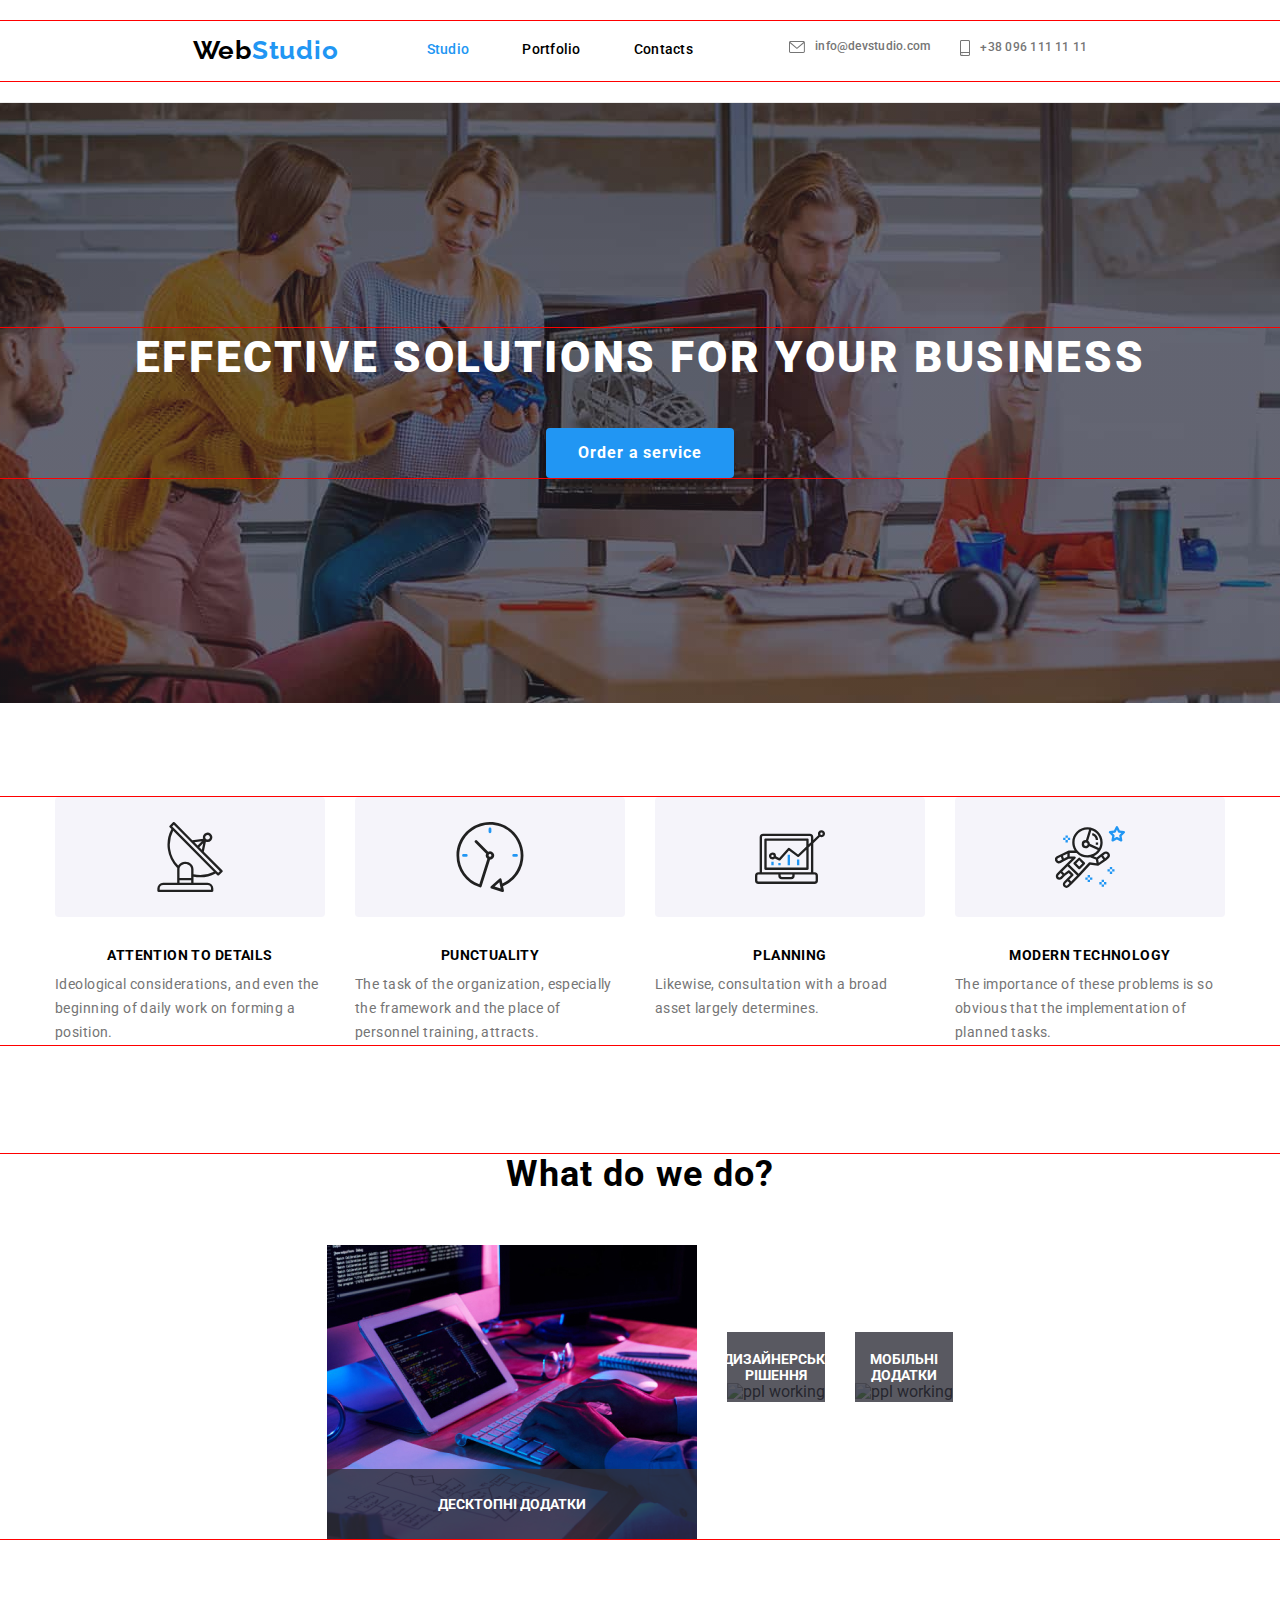
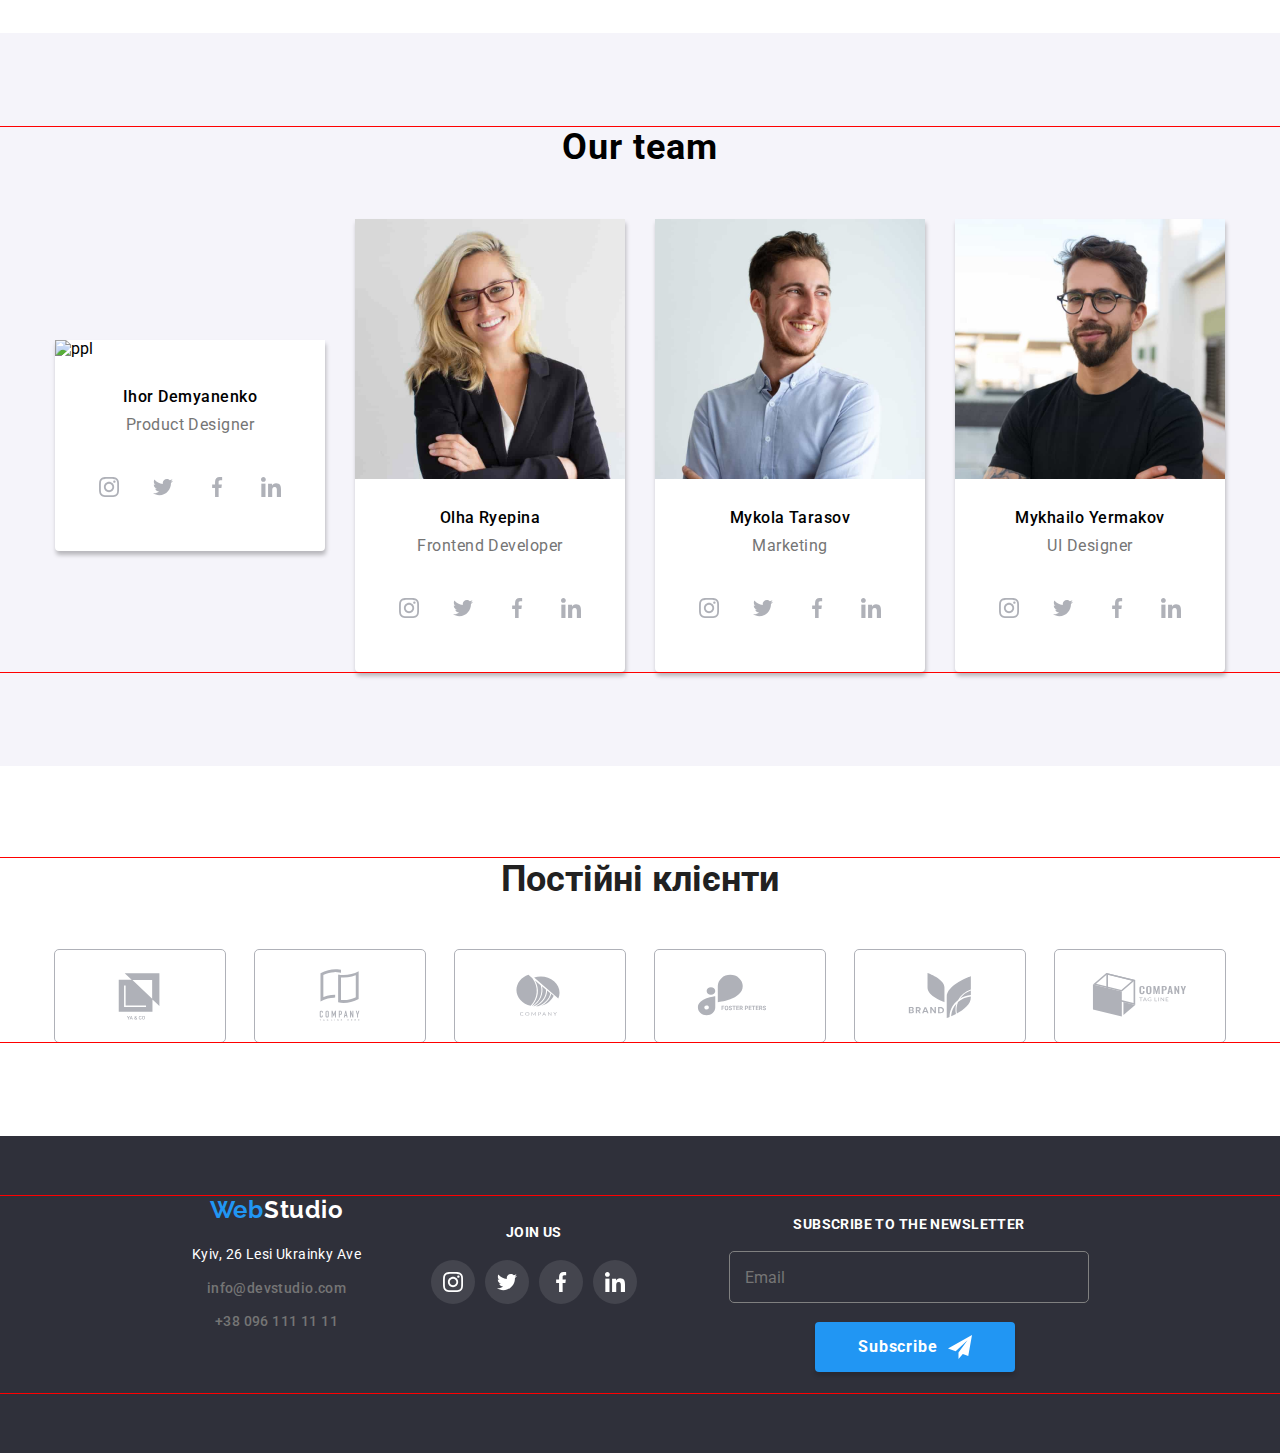
==== commit eb764ba4: "saasw" ====
--- a/index.html
+++ b/index.html
@@ -145,12 +145,12 @@
                         <p class="works__text">Десктопні додатки</p>
                     </li>
                     <li class="works__item">
-                        <img class="works__img" src="./images/img2@1x.jpg" alt="ppl working">
+                        <img class="works__img" src="./images/img2@1x.jpg 1x, ./images/img2@2x.jpg 2x" alt="ppl working">
                         <p class="works__text">Дизайнерські рішення</p>
                     </li>
 
                     <li class="works__item">
-                        <img class="works__img" src="./images/img3@1x.jpg" alt="ppl working">
+                        <img class="works__img" src="./images/img3@1x.jpg 1x, ./images/img3@2x.jpg 2x" alt="ppl working">
                         <p class="works__text">Мобільні додатки</p>
 
                     </li>
@@ -163,7 +163,11 @@
                 <h2 class="team__subtitle">Our team</h2>
                 <ul class="team__list">
                     <li class="team__item">
-                        <img class="team__img" src="./images/img4.jpg" alt="ppl">
+                        <picture>
+                            <source srcset="./">
+                            <img class="team__img" src="./images/img4.jpg" alt="ppl">
+                        </picture>
+                        
                         <h3 class="team__name">Ihor Demyanenko</h3>
                         <p class="team__text">Product Designer</p>
                         <ul class="team__svg__list">
--- a/css/main.min.css
+++ b/css/main.min.css
@@ -1 +1 @@
-body{font-family:"Roboto",sans-serif}.container{width:100%;padding:0 15px;outline:solid red 1px}@media screen and (min-width: 480px){.container{width:480px}}@media screen and (min-width: 768px){.container{width:768px}}@media screen and (min-width: 1200px){.container{width:100%;align-items:center}.section{margin-bottom:94px}}*,*::after,*::before{margin:0;padding:0;border:none;box-sizing:border-box}h1,h2,h3,h4,h5,h6,p{margin:0}p:last-child{margin-bottom:0}ul{margin:0;padding:0;list-style:none}a{color:currentColor;text-decoration:none}button{cursor:pointer}img{display:block;max-width:100%;height:auto}.footer{background-color:#2f303a;padding-top:60px;padding-bottom:60px}.footer__info{display:flex;justify-content:center;align-items:center;flex-direction:column;margin-bottom:60px}.footer__logo{color:#2196f3;font-family:"Raleway";font-size:24px;font-weight:700;letter-spacing:.72px;margin-bottom:20px}.footer__logo--colored{color:#fff}.footer__adress{color:#fff;font-size:14px;font-weight:400;line-height:171%;letter-spacing:.42px;margin-bottom:9px}.footer__link{color:#757575;font-size:14px;font-weight:500;line-height:24px;letter-spacing:.42px}.footer__link:not(:last-child){margin-bottom:9px}.footer__buttons{margin-bottom:60px}.footer__title{color:#fff;font-size:14px;font-weight:700;letter-spacing:.42px;text-transform:uppercase;text-align:center;margin-bottom:20px}.footer__svg__list{display:flex;justify-content:center;align-items:center;gap:10px}.footer__svg__link{display:flex;justify-content:center;align-items:center;width:44px;height:44px;background:rgba(255,255,255,.1);border-radius:50%}.footer__svg{width:20px;height:20px;fill:#fff}.footer__svg__link:hover,.footer__svg__link:focus{background-color:#2196f3;transition:background-color 250ms cubic-bezier(0.4, 0, 0.2, 1)}.footer__form__list{display:flex;justify-content:center;align-items:center;flex-direction:column;gap:20px}.footer__input{color:#fff;padding-left:15px;padding-bottom:15px;padding-top:15px;width:358px;height:50px;background-color:#2f303a;outline:1px solid gray;border-radius:4px}.footer__send__button{color:#fff;text-align:center;font-family:"Roboto",sans-serif;font-size:16px;font-weight:700;line-height:187.5%;letter-spacing:.96px;border-radius:4px;background:#2196f3;box-shadow:0px 4px 4px 0px rgba(0,0,0,.15);width:200px;display:flex;justify-content:center;align-items:center;padding:10px 28px;gap:10px;margin-left:12px}.footer__send__svg{width:24px;height:24px;fill:#fff}@media screen and (min-width: 768px){.footer{text-align:center}.footer .container{display:flex;justify-content:center;align-items:center;flex-wrap:wrap}.footer__info{margin-right:165px}}@media screen and (min-width: 1200px){.footer{text-align:center}.footer__info{margin-right:70px}.footer__buttons{margin-right:93px}}.header{padding-top:16px;padding-bottom:16px;border-bottom:1px solid #ececec}.header .container{display:flex;align-items:center;justify-content:space-between}.header__logo{color:#2196f3;font-size:26px;font-family:Raleway;font-weight:700;letter-spacing:.78px}.header__logo--colored{color:#000}.header__nav__list{display:none}.header__contact__list{display:none}@media screen and (min-width: 768px){.mobile__menu{display:none}.header{padding-top:21px;padding-bottom:21px}.header .container{display:flex;align-items:center;justify-content:space-between}.header__logo{margin-right:88px}.header__nav{color:#000;font-size:14px;font-weight:500;letter-spacing:.28px;margin-right:96px;margin-top:27px}.header__nav__list{display:flex;gap:50px}.header__nav__link{transition:color 250ms cubic-bezier(0.4, 0, 0.2, 1)}.header__nav__link:hover,.header__nav__link:focus{color:#2196f3}.header .current{color:#2196f3;padding-bottom:32px}.header .current::after{content:"";display:block;left:0;bottom:0;width:100%;height:4px;border-radius:2px;background-color:#2196f3}.header__contact__list{display:flex;flex-direction:column;gap:10px}.header__contact__link{display:flex;align-items:center;gap:10px;color:#757575;font-size:12px;font-weight:500;letter-spacing:.24px;transition:color 250ms cubic-bezier(0.4, 0, 0.2, 1)}.header__contact__link:hover,.header__contact__link:focus{color:#2196f3}.header__contact__icon{fill:#757575}.header__nav__link::after{content:"";display:block;width:100%;height:4px;background-color:#2196f3;border-radius:2px;margin-top:20px;transform:scale(0);transform-origin:center right;transition:transform 250ms cubic-bezier(0.4, 0, 0.2, 1),transform-origin 250ms cubic-bezier(0.4, 0, 0.2, 1)}.header__nav__link:hover::after{transform:scale(1);transform-origin:center right}}@media screen and (min-width: 1200px){.header{padding-top:21px;padding-bottom:21px}.header .container{display:flex;align-items:center;justify-content:center}.header__nav{display:flex;margin-top:0px}.header__nav__list{gap:53px;justify-content:center}.header__contact__item{margin-bottom:9px}.header__contact__list{display:flex;flex-direction:row;gap:30px}.header__nav__item{padding-top:20px}.hover::after{content:"";display:block;height:4px;width:100%;border-radius:2px;background:#2196f3;margin-top:28px}}.burger__input[type=checkbox],.burger__label{display:none}@media screen and (max-width: 767px){.burger__label{display:block;height:30px;width:30px;margin-left:auto;position:relative}.burger__label:hover{cursor:pointer;color:#2196f3}.burger__label span{top:15px}.burger__label span,.burger__label span::before,.burger__label span::after{content:"";display:block;width:25px;height:2px;background:#333;position:absolute;z-index:10;right:0;transition:.3s}.burger__label span::before{top:-8px}.burger__label span::after{top:8px}.burger__input[type=checkbox]:checked~.burger__label span{transform:rotate(-45deg)}.burger__input[type=checkbox]:checked~.burger__label span::before{top:0;transform:rotate(0)}.burger__input[type=checkbox]:checked~.burger__label span::after{top:0;transform:rotate(90deg)}.burger__input[type=checkbox]:checked~.mobile__menu{opacity:1;visibility:visible;pointer-events:auto;transform:translateX(0)}.mobile__menu{display:flex;flex-direction:column;justify-content:space-between;position:fixed;top:0;left:0;z-index:5;width:100vw;height:100vh;padding:48px 40px;background:#fff;transform:translateX(100%);transition:transform 250ms cubic-bezier(0.4, 0, 0.2, 1);overflow:hidden;overflow:0;visibility:hidden}.mobile__nav__item:not(:last-child){margin-bottom:32px}.mobile__nav__link{font-size:40px;font-weight:500;letter-spacing:.8px}.mobile__contact__item:not(:last-child){margin-bottom:32px}.mobile__contact__tel-link{color:#2196f3;font-size:34px;font-weight:500;letter-spacing:.68px}.mobile__contact__email-link{width:28px;color:#757575;font-family:"Roboto";font-size:24px;font-style:normal;font-weight:500;line-height:normal;letter-spacing:.48px}.mobile__social-list{display:flex;gap:10px;align-items:center;margin-top:64px}.mobile__social-item:not(:last-child){border-right:1px solid rgba(33,33,33,.2);padding-right:10px}.mobile__social-link{color:#2196f3;font-family:"Roboto";font-size:18px;font-weight:500;line-height:122.222%;letter-spacing:.36px}}.clients__text{color:#212121;font-size:36px;font-weight:700;line-height:42px;letter-spacing:3%;text-align:center;margin-top:92px}.clients__list{display:flex;justify-content:center;align-items:center;flex-wrap:wrap;gap:30px;margin-bottom:94px;margin-top:50px}.clients__link{display:flex;justify-content:center;align-items:center;width:170px;height:92px;outline:1px solid #afb1b8;border-radius:4px;fill:#afb1b8;transition:background-color 250ms cubic-bezier(0.4, 0, 0.2, 1),color 250ms cubic-bezier(0.4, 0, 0.2, 1)}.clients__svg{width:106px;height:60px;fill:#afb1b8}.clients__link:hover,.clients__link:focus{outline:1px solid #2196f3}.clients__link:hover .clients__svg,.clients__link:focus .clients__svg{fill:#2196f3;transition:fill 250ms cubic-bezier(0.4, 0, 0.2, 1)}.hero{display:flex;font-weight:400px;height:600px;align-items:center;background-image:linear-gradient(to right, rgba(47, 48, 58, 0.4), rgba(47, 48, 58, 0.4)),url("../images/Img-people.jpg");background-position:center;background-size:cover;background-repeat:no-repeat;text-align:center}.hero__title{display:flex;justify-content:center;align-items:center;color:#fff;font-size:44px;font-weight:900;line-height:136.364%;letter-spacing:2.64px;text-transform:uppercase;margin-bottom:40px}.hero__button{color:#fff;font-size:16px;font-weight:700;line-height:187.5%;letter-spacing:.96px;padding:10px 32px;border-radius:4px;background:#2196f3;box-shadow:0px 4px 4px 0px rgba(0,0,0,.15);transition:background-color 250ms cubic-bezier(0.4, 0, 0.2, 1),color 250ms cubic-bezier(0.4, 0, 0.2, 1)}.hero__button:hover{background:#002b4e}.information{margin-top:94px}.information__list{display:flex;flex-direction:column;gap:30px}.information__item::before{content:"";display:block;border-radius:4px;background:#f5f4fa;width:450px;height:120px;text-align:center}.information__item:nth-child(1):before{background-image:url("../images/icons/antena.svg");background-repeat:no-repeat;background-position:center;margin-bottom:30px}.information__item:nth-child(2):before{background-image:url("../images/icons/clock.svg");background-repeat:no-repeat;background-position:center;margin-bottom:30px}.information__item:nth-child(3):before{background-image:url("../images/icons/diagram.svg");background-repeat:no-repeat;background-position:center;margin-bottom:30px}.information__item:nth-child(4):before{background-image:url("../images/icons/astronaut.svg");background-repeat:no-repeat;background-position:center;margin-bottom:30px}.information__title{color:#000;font-size:14px;font-weight:700;letter-spacing:.42px;text-transform:uppercase;margin-bottom:10px}.information__text{color:#757575;font-size:14px;font-weight:400;line-height:171.429%;letter-spacing:.42px}@media screen and (min-width: 768px){.information{margin-top:94px}.information__list{flex-direction:row;flex-wrap:wrap}.information__item::before{content:"";display:block;border-radius:4px;background:#f5f4fa;width:354px;height:120px}.information__item:nth-child(1):before{background-image:url("../images/icons/antena.svg");background-repeat:no-repeat;background-position:center;margin-bottom:30px}.information__item:nth-child(2):before{background-image:url("../images/icons/clock.svg");background-repeat:no-repeat;background-position:center;margin-bottom:30px}.information__item:nth-child(3):before{background-image:url("../images/icons/diagram.svg");background-repeat:no-repeat;background-position:center;margin-bottom:30px}.information__item:nth-child(4):before{background-image:url("../images/icons/astronaut.svg");background-repeat:no-repeat;background-position:center;margin-bottom:30px}.information__text{width:354px}}@media screen and (min-width: 1200px){.information{margin-top:94px}.information__list{display:flex;justify-content:center}.information__item::before{content:"";display:block;border-radius:4px;background:#f5f4fa;width:270px;height:120px}.information__item:nth-child(1):before{background-image:url("../images/icons/antena.svg");background-repeat:no-repeat;background-position:center;margin-bottom:30px}.information__item:nth-child(2):before{background-image:url("../images/icons/clock.svg");background-repeat:no-repeat;background-position:center;margin-bottom:30px}.information__item:nth-child(3):before{background-image:url("../images/icons/diagram.svg");background-repeat:no-repeat;background-position:center;margin-bottom:30px}.information__item:nth-child(4):before{background-image:url("../images/icons/astronaut.svg");background-repeat:no-repeat;background-position:center;margin-bottom:30px}.information__text{width:270px}}.team{background:#f5f4fa;padding-top:94px;padding-bottom:94px}.team__subtitle{color:#000;text-align:center;font-size:36px;font-weight:700;letter-spacing:1.08px;margin-bottom:50px}.team__list{display:flex;justify-content:center;align-items:center;flex-wrap:wrap;gap:30px}.team__item{border-radius:0px 0px 4px 4px;background-color:#fff;box-shadow:1px 4px 4px 0px rgba(0,0,0,.25);-webkit-box-shadow:1px 4px 4px 0px rgba(0,0,0,.25);-moz-box-shadow:1px 4px 4px 0px rgba(0,0,0,.25)}.team__name{color:#000;font-size:16px;font-weight:500;letter-spacing:.48px;text-align:center;margin-bottom:10px;margin-top:30px}.team__text{text-align:center;font-size:16px;color:#757575;margin-bottom:30px;letter-spacing:.48px}.team__svg__list{display:flex;justify-content:center;align-items:center;gap:10px;margin-right:44px;margin-left:44px;margin-bottom:42px}.team__svg__link{display:flex;justify-content:center;align-items:center;width:44px;height:44px;fill:#afb1b8;border-radius:50%;transition:background-color 250ms cubic-bezier(0.4, 0, 0.2, 1),color 250ms cubic-bezier(0.4, 0, 0.2, 1)}.team__svg{width:20px;height:20px;fill:#afb1b8}.team__svg__link:hover,.team__svg__link:focus{background-color:#2196f3}.team__svg__link:hover .team__svg,.team__svg__link:focus .team__svg{fill:#fff;transition:fill 250ms cubic-bezier(0.4, 0, 0.2, 1)}@media screen and (min-width: 768px){.team{background:#f5f4fa;padding-top:94px;padding-bottom:94px}.team__subtitle{color:#000;text-align:center;font-size:36px;font-weight:700;letter-spacing:1.08px;margin-bottom:50px}.team__list{flex-wrap:wrap}.team__item{width:354px}.team__name{color:#000;font-size:16px;font-weight:500;letter-spacing:.48px;text-align:center;margin-bottom:10px;margin-top:30px}.team__text{text-align:center;font-size:16px;color:#757575;margin-bottom:30px;letter-spacing:.48px}.team__svg__list{display:flex;justify-content:center;align-items:center;gap:10px;margin-right:44px;margin-left:44px;margin-bottom:42px}.team__svg__link{display:flex;justify-content:center;align-items:center;width:44px;height:44px;fill:#afb1b8;border-radius:50%;transition:background-color 250ms cubic-bezier(0.4, 0, 0.2, 1),color 250ms cubic-bezier(0.4, 0, 0.2, 1)}.team__svg{width:20px;height:20px;fill:#afb1b8}.team__svg__link:hover,.team__svg__link:focus{background-color:#2196f3}.team__svg__link:hover .team__svg,.team__svg__link:focus .team__svg{fill:#fff;transition:fill 250ms cubic-bezier(0.4, 0, 0.2, 1)}}@media screen and (min-width: 768px){.team{background:#f5f4fa;padding-top:94px;padding-bottom:94px}.team__subtitle{color:#000;text-align:center;font-size:36px;font-weight:700;letter-spacing:1.08px;margin-bottom:50px}.team__list{flex-wrap:wrap}.team__item{width:354px}.team__name{color:#000;font-size:16px;font-weight:500;letter-spacing:.48px;text-align:center;margin-bottom:10px;margin-top:30px}.team__text{text-align:center;font-size:16px;color:#757575;margin-bottom:30px;letter-spacing:.48px}.team__svg__list{display:flex;justify-content:center;align-items:center;gap:10px;margin-right:44px;margin-left:44px;margin-bottom:42px}.team__svg__link{display:flex;justify-content:center;align-items:center;width:44px;height:44px;fill:#afb1b8;border-radius:50%;transition:background-color 250ms cubic-bezier(0.4, 0, 0.2, 1),color 250ms cubic-bezier(0.4, 0, 0.2, 1)}.team__svg{width:20px;height:20px;fill:#afb1b8}.team__svg__link:hover,.team__svg__link:focus{background-color:#2196f3}.team__svg__link:hover .team__svg,.team__svg__link:focus .team__svg{fill:#fff;transition:fill 250ms cubic-bezier(0.4, 0, 0.2, 1)}}@media screen and (min-width: 1200px){.team__item{width:270px}}.works{display:none}@media screen and (min-width: 768px){.works{display:none}}@media screen and (min-width: 1200px){.works{display:block;margin-bottom:94px}.works__subtitle{color:#000;text-align:center;font-size:36px;font-weight:700;letter-spacing:1.08px;margin-top:109px;margin-bottom:50px}.works__list{display:flex;justify-content:center;align-items:center;gap:30px}.works__item{position:relative}.works__text{position:absolute;bottom:0;width:100%;height:70px;color:#fff;display:flex;justify-content:center;align-items:center;background:rgba(47,48,58,.8);color:#fff;font-size:14px;font-weight:700;line-height:16px;letter-spacing:3%;text-align:center;text-transform:uppercase}}.backdrop{position:fixed;top:0;left:0;width:100%;height:100%;background-color:rgba(0,0,0,.5);opacity:1;transition:opacity 250ms cubic-bezier(0.4, 0, 0.2, 1)}.backdrop.is-hidden{opacity:0;pointer-events:none;visibility:hidden}.backdrop.is-hidden .modal{transform:translate(-50%, -50%) scale(0)}.backdrop .no-scroll{overflow:hidden}.backdrop .modal{position:absolute;top:50%;left:50%;min-width:528px;min-height:581px;transform:translate(-50%, -50%) scale(1);transition:transform 250ms cubic-bezier(0.4, 0, 0.2, 1);border-radius:4px;background:#fff;box-shadow:0px 1px 3px 0px rgba(0,0,0,.12),0px 1px 1px 0px rgba(0,0,0,.14),0px 2px 1px 0px rgba(0,0,0,.2);padding:40px}.backdrop .close__button{position:absolute;right:8px;top:8px;width:30px;height:30px;border-radius:50%;display:flex;justify-content:center;align-items:center;background-color:rgba(0,0,0,0);cursor:pointer;border:1px solid rgba(0,0,0,.1)}.backdrop .close__button__icon{width:18px;height:18px;fill:#000;transition:fill 250ms cubic-bezier(0.4, 0, 0.2, 1)}.backdrop .close__button__icon:hover,.backdrop .close__button__icon:focus{fill:#2196f3}.backdrop .form{display:flex;flex-direction:column;gap:10px}.backdrop .form__title{color:#212121;text-align:center;font-family:"Roboto",sans-serif;font-size:20px;font-weight:700;letter-spacing:.6px;margin-bottom:12px}.backdrop .form__label{color:#757575;font-family:"Roboto",sans-serif;font-size:12px;font-weight:400;letter-spacing:.12px;margin-bottom:4px}.backdrop .form .modal__input__thumb{position:relative}.backdrop .form__input{width:100%;padding:12px 42px;border-radius:4px;border:1px solid rgba(33,33,33,.2);cursor:pointer;box-sizing:border-box;transition:border 250ms cubic-bezier(0.4, 0, 0.2, 1)}.backdrop .form__input:hover,.backdrop .form__input:focus{border:1px solid #2196f3;outline:none}.backdrop .form__input:focus+.backdrop .form__input-icon{fill:#2196f3}.backdrop .form__input-icon{position:absolute;left:12px;top:50%;width:18px;height:18px;transform:translateY(-50%)}.backdrop .form .comment{display:flex;flex-direction:column;gap:4px}.backdrop .form__input-comment:focus{outline:none}.backdrop .form__input-comment:focus,.backdrop .form__input-comment:hover{border-radius:4px;border:1px solid #2196f3}.backdrop .form__label-comment{color:#757575;font-family:"Roboto",sans-serif;font-size:12px;font-style:normal;font-weight:400;line-height:normal;letter-spacing:.12px}.backdrop .form__input-comment{margin-bottom:20px;width:448px;height:120px;color:rgba(117,117,117,.5);font-family:"Roboto",sans-serif;font-size:12px;font-weight:400;letter-spacing:.12px;padding-top:12px;padding-left:16px;border-radius:4px;border:1px solid rgba(33,33,33,.2);resize:none;transition:border 250ms cubic-bezier(0.4, 0, 0.2, 1)}.backdrop .form__input-confirmation:focus{outline:none}.backdrop .form__input-confirmation{width:16px;height:15px}.backdrop .form__label-confirmation{color:#757575;font-family:"Roboto",sans-serif;font-size:14px;font-weight:400;line-height:171.429%;letter-spacing:.42px}.backdrop .form__label-confirm__link{color:#2196f3;text-decoration:underline}.backdrop .form__confirm{gap:5px;display:flex;align-items:center;margin-bottom:30px}.backdrop .form__button{width:200px;height:50px;border-radius:4px;background:#2196f3;box-shadow:0px 4px 4px 0px rgba(0,0,0,.15);color:#fff;text-align:center;font-family:"Roboto",sans-serif;font-size:16px;font-weight:700;line-height:187.5%;letter-spacing:.96px;margin:0 auto;display:block}.project-buttons{margin-top:60px;margin-bottom:40px}.project-buttons__list{display:flex;gap:8px;width:326px;flex-wrap:wrap}.project-buttons__button{color:#000;font-family:"Roboto",sans-serif;font-size:16px;font-weight:500;line-height:162%;letter-spacing:.48px;padding:6px 22px;border-radius:4px;transition:background-color 250ms cubic-bezier(0.4, 0, 0.2, 1),color 250ms cubic-bezier(0.4, 0, 0.2, 1)}.project-buttons__button:hover,.project-buttons__button:focus{color:#fff;background-color:#2196f3;box-shadow:0 2px 2px 0 rgba(33,8,8,.12),0 1px 2px 0 rgba(0,0,0,.08),0 3px 1px 0 rgba(0,0,0,.1)}@media screen and (min-width: 768px){.project-buttons{margin-bottom:30px}.project-buttons__list{width:100%;justify-content:center}}@media screen and (min-width: 1200px){.project-buttons{margin-top:94px;margin-bottom:50px}}.projects__list{display:flex;flex-direction:column;gap:30px}.projects__item{border:1px solid #eee;transition:box-shadow 250ms cubic-bezier(0.4, 0, 0.2, 1)}.projects__item:hover,.projects__item:focus{box-shadow:0px 1px 1px 0px rgba(0,0,0,.12),0px 4px 4px 0px rgba(0,0,0,.06),1px 4px 6px 0px rgba(0,0,0,.16)}.projects__img__thumb{position:relative;overflow:hidden}.projects__img__thumb:hover .projects__overlay{transform:translateY(0%)}.projects__img{width:100%}.projects__overlay{position:absolute;top:0;left:0;width:100%;height:100%;background-color:rgba(33,150,243,.9);padding:77px 24px;transform:translateY(101%);transition:transform 250ms cubic-bezier(0.4, 0, 0.2, 1)}.projects__item:hover .projects__overlay{transform:translateY(0)}.projects__overlay__text{color:#fff;font-size:18px;font-weight:400;line-height:155%;letter-spacing:.54px}.projects__content{padding:20px 24px}.projects__title{color:#000;font-size:18px;font-weight:700;line-height:200%;letter-spacing:1.08px;margin-bottom:4px}.projects__text{color:#757575;font-size:16px;font-weight:400;line-height:187%;letter-spacing:.48px}@media screen and (min-width: 768px){.projects__list{flex-direction:row;flex-wrap:wrap}.projects__item{width:352px}.projects__img__thumb{position:relative;overflow:hidden}.projects__overlay__text{padding:49px 24px;color:#fff;font-size:18px;font-weight:400;line-height:155%;letter-spacing:.54px}.projects__text{color:#757575;font-size:16px;font-weight:400;line-height:187%;letter-spacing:.48px}}@media screen and (min-width: 1200px){.projects__list{display:flex;flex-wrap:wrap;margin-left:-30px;margin-top:-30px;margin-bottom:94px}.projects__item{flex-basis:calc((100% - 90px)/3);margin-left:30px;margin-top:30px;border:1px solid #eee;transition:box-shadow 250ms cubic-bezier(0.4, 0, 0.2, 1)}.projects__item:hover{box-shadow:0px 1px 1px 0px rgba(0,0,0,.12),0px 4px 4px 0px rgba(0,0,0,.06),1px 4px 6px 0px rgba(0,0,0,.16)}.projects__img__thumb{position:relative;overflow:hidden}.projects__overlay{position:absolute;top:0;left:0;width:100%;height:100%;background-color:rgba(33,150,243,.9);padding:63px 24px;transform:translateY(101%);transition:transform 250ms cubic-bezier(0.4, 0, 0.2, 1)}.projects__item:hover .projects__overlay{transform:translateY(0)}.projects__overlay__text{color:#fff;font-size:18px;font-weight:400;line-height:155%;letter-spacing:.54px}.projects__content{padding:20px 24px}.projects__title{color:#000;font-size:18px;font-weight:700;line-height:200%;letter-spacing:1.08px;margin-bottom:4px}.projects__text{color:#757575;font-size:16px;font-weight:400;line-height:187.5%;letter-spacing:.48px}}/*# sourceMappingURL=main.min.css.map */+body{font-family:"Roboto",sans-serif}.container{width:100%;padding:0 15px;outline:solid red 1px}@media screen and (min-width: 480px){.container{width:480px}}@media screen and (min-width: 768px){.container{width:768px}}@media screen and (min-width: 1200px){.container{width:100%;align-items:center}.section{margin-bottom:94px}}*,*::after,*::before{margin:0;padding:0;border:none;box-sizing:border-box}h1,h2,h3,h4,h5,h6,p{margin:0}p:last-child{margin-bottom:0}ul{margin:0;padding:0;list-style:none}a{color:currentColor;text-decoration:none}button{cursor:pointer}img{display:block;max-width:100%;height:auto}.footer{background-color:#2f303a;padding-top:60px;padding-bottom:60px}.footer__info{display:flex;justify-content:center;align-items:center;flex-direction:column;margin-bottom:60px}.footer__logo{color:#2196f3;font-family:"Raleway";font-size:24px;font-weight:700;letter-spacing:.72px;margin-bottom:20px}.footer__logo--colored{color:#fff}.footer__adress{color:#fff;font-size:14px;font-weight:400;line-height:171%;letter-spacing:.42px;margin-bottom:9px}.footer__link{color:#757575;font-size:14px;font-weight:500;line-height:24px;letter-spacing:.42px}.footer__link:not(:last-child){margin-bottom:9px}.footer__buttons{margin-bottom:60px}.footer__title{color:#fff;font-size:14px;font-weight:700;letter-spacing:.42px;text-transform:uppercase;text-align:center;margin-bottom:20px}.footer__svg__list{display:flex;justify-content:center;align-items:center;gap:10px}.footer__svg__link{display:flex;justify-content:center;align-items:center;width:44px;height:44px;background:rgba(255,255,255,.1);border-radius:50%}.footer__svg{width:20px;height:20px;fill:#fff}.footer__svg__link:hover,.footer__svg__link:focus{background-color:#2196f3;transition:background-color 250ms cubic-bezier(0.4, 0, 0.2, 1)}.footer__form__list{display:flex;justify-content:center;align-items:center;flex-direction:column;gap:20px}.footer__input{color:#fff;padding-left:15px;padding-bottom:15px;padding-top:15px;width:358px;height:50px;background-color:#2f303a;outline:1px solid gray;border-radius:4px}.footer__send__button{color:#fff;text-align:center;font-family:"Roboto",sans-serif;font-size:16px;font-weight:700;line-height:187.5%;letter-spacing:.96px;border-radius:4px;background:#2196f3;box-shadow:0px 4px 4px 0px rgba(0,0,0,.15);width:200px;display:flex;justify-content:center;align-items:center;padding:10px 28px;gap:10px;margin-left:12px}.footer__send__svg{width:24px;height:24px;fill:#fff}@media screen and (min-width: 768px){.footer{text-align:center}.footer .container{display:flex;justify-content:center;align-items:center;flex-wrap:wrap}.footer__info{margin-right:165px}}@media screen and (min-width: 1200px){.footer{text-align:center}.footer__info{margin-right:70px}.footer__buttons{margin-right:93px}}.header{padding-top:16px;padding-bottom:16px;border-bottom:1px solid #ececec}.header .container{display:flex;align-items:center;justify-content:space-between}.header__logo{color:#2196f3;font-size:26px;font-family:Raleway;font-weight:700;letter-spacing:.78px}.header__logo--colored{color:#000}.header__nav__list{display:none}.header__contact__list{display:none}@media screen and (min-width: 768px){.mobile__menu{display:none}.header{padding-top:21px;padding-bottom:21px}.header .container{display:flex;align-items:center;justify-content:space-between}.header__logo{margin-right:88px}.header__nav{color:#000;font-size:14px;font-weight:500;letter-spacing:.28px;margin-right:96px;margin-top:27px}.header__nav__list{display:flex;gap:50px}.header__nav__link{transition:color 250ms cubic-bezier(0.4, 0, 0.2, 1)}.header__nav__link:hover,.header__nav__link:focus{color:#2196f3}.header .current{color:#2196f3;padding-bottom:32px}.header .current::after{content:"";display:block;left:0;bottom:0;width:100%;height:4px;border-radius:2px;background-color:#2196f3}.header__contact__list{display:flex;flex-direction:column;gap:10px}.header__contact__link{display:flex;align-items:center;gap:10px;color:#757575;font-size:12px;font-weight:500;letter-spacing:.24px;transition:color 250ms cubic-bezier(0.4, 0, 0.2, 1)}.header__contact__link:hover,.header__contact__link:focus{color:#2196f3}.header__contact__icon{fill:#757575}.header__nav__link::after{content:"";display:block;width:100%;height:4px;background-color:#2196f3;border-radius:2px;margin-top:20px;transform:scale(0);transform-origin:center right;transition:transform 250ms cubic-bezier(0.4, 0, 0.2, 1),transform-origin 250ms cubic-bezier(0.4, 0, 0.2, 1)}.header__nav__link:hover::after{transform:scale(1);transform-origin:center right}}@media screen and (min-width: 1200px){.header{padding-top:21px;padding-bottom:21px}.header .container{display:flex;align-items:center;justify-content:center}.header__nav{display:flex;margin-top:0px}.header__nav__list{gap:53px;justify-content:center}.header__contact__item{margin-bottom:9px}.header__contact__list{display:flex;flex-direction:row;gap:30px}.header__nav__item{padding-top:20px}.hover::after{content:"";display:block;height:4px;width:100%;border-radius:2px;background:#2196f3;margin-top:28px}}.burger__input[type=checkbox],.burger__label{display:none}@media screen and (max-width: 767px){.burger__label{display:block;height:30px;width:30px;margin-left:auto;position:relative}.burger__label:hover{cursor:pointer;color:#2196f3}.burger__label span{top:15px}.burger__label span,.burger__label span::before,.burger__label span::after{content:"";display:block;width:25px;height:2px;background:#333;position:absolute;z-index:10;right:0;transition:.3s}.burger__label span::before{top:-8px}.burger__label span::after{top:8px}.burger__input[type=checkbox]:checked~.burger__label span{transform:rotate(-45deg)}.burger__input[type=checkbox]:checked~.burger__label span::before{top:0;transform:rotate(0)}.burger__input[type=checkbox]:checked~.burger__label span::after{top:0;transform:rotate(90deg)}.burger__input[type=checkbox]:checked~.mobile__menu{opacity:1;visibility:visible;pointer-events:auto;transform:translateX(0)}.mobile__menu{display:flex;flex-direction:column;justify-content:space-between;position:fixed;top:0;left:0;z-index:5;width:100vw;height:100vh;padding:48px 40px;background:#fff;transform:translateX(100%);transition:transform 250ms cubic-bezier(0.4, 0, 0.2, 1);overflow:hidden;overflow:0;visibility:hidden}.mobile__nav__item:not(:last-child){margin-bottom:32px}.mobile__nav__link{font-size:40px;font-weight:500;letter-spacing:.8px}.mobile__contact__item:not(:last-child){margin-bottom:32px}.mobile__contact__tel-link{color:#2196f3;font-size:34px;font-weight:500;letter-spacing:.68px}.mobile__contact__email-link{width:28px;color:#757575;font-family:"Roboto";font-size:24px;font-style:normal;font-weight:500;line-height:normal;letter-spacing:.48px}.mobile__social-list{display:flex;gap:10px;align-items:center;margin-top:64px}.mobile__social-item:not(:last-child){border-right:1px solid rgba(33,33,33,.2);padding-right:10px}.mobile__social-link{color:#2196f3;font-family:"Roboto";font-size:18px;font-weight:500;line-height:122.222%;letter-spacing:.36px}}.clients__text{color:#212121;font-size:36px;font-weight:700;line-height:42px;letter-spacing:3%;text-align:center;margin-top:92px}.clients__list{display:flex;justify-content:center;align-items:center;flex-wrap:wrap;gap:30px;margin-bottom:94px;margin-top:50px}.clients__link{display:flex;justify-content:center;align-items:center;width:170px;height:92px;outline:1px solid #afb1b8;border-radius:4px;fill:#afb1b8;transition:background-color 250ms cubic-bezier(0.4, 0, 0.2, 1),color 250ms cubic-bezier(0.4, 0, 0.2, 1)}.clients__svg{width:106px;height:60px;fill:#afb1b8}.clients__link:hover,.clients__link:focus{outline:1px solid #2196f3}.clients__link:hover .clients__svg,.clients__link:focus .clients__svg{fill:#2196f3;transition:fill 250ms cubic-bezier(0.4, 0, 0.2, 1)}.hero{display:flex;font-weight:400px;height:600px;align-items:center;background-image:linear-gradient(to right, rgba(47, 48, 58, 0.4), rgba(47, 48, 58, 0.4)),url("../images/Img-people.jpg");background-position:center;background-size:cover;background-repeat:no-repeat;text-align:center}.hero__title{display:flex;justify-content:center;align-items:center;color:#fff;font-size:44px;font-weight:900;line-height:136.364%;letter-spacing:2.64px;text-transform:uppercase;margin-bottom:40px}.hero__button{color:#fff;font-size:16px;font-weight:700;line-height:187.5%;letter-spacing:.96px;padding:10px 32px;border-radius:4px;background:#2196f3;box-shadow:0px 4px 4px 0px rgba(0,0,0,.15);transition:background-color 250ms cubic-bezier(0.4, 0, 0.2, 1),color 250ms cubic-bezier(0.4, 0, 0.2, 1)}.hero__button:hover{background:#002b4e}.information{margin-top:94px}.information__list{display:flex;flex-direction:column;gap:30px}.information__item::before{content:"";display:block;border-radius:4px;background:#f5f4fa;width:450px;height:120px;text-align:center}.information__item:nth-child(1):before{background-image:url("../images/icons/antena.svg");background-repeat:no-repeat;background-position:center;margin-bottom:30px}.information__item:nth-child(2):before{background-image:url("../images/icons/clock.svg");background-repeat:no-repeat;background-position:center;margin-bottom:30px}.information__item:nth-child(3):before{background-image:url("../images/icons/diagram.svg");background-repeat:no-repeat;background-position:center;margin-bottom:30px}.information__item:nth-child(4):before{background-image:url("../images/icons/astronaut.svg");background-repeat:no-repeat;background-position:center;margin-bottom:30px}.information__title{text-align:center;color:#000;font-size:14px;font-weight:700;letter-spacing:.42px;text-transform:uppercase;margin-bottom:10px}.information__text{color:#757575;font-size:14px;font-weight:400;line-height:171.429%;letter-spacing:.42px}@media screen and (min-width: 768px){.information{margin-top:94px}.information__list{flex-direction:row;flex-wrap:wrap}.information__item::before{content:"";display:block;border-radius:4px;background:#f5f4fa;width:354px;height:120px}.information__item:nth-child(1):before{background-image:url("../images/icons/antena.svg");background-repeat:no-repeat;background-position:center;margin-bottom:30px}.information__item:nth-child(2):before{background-image:url("../images/icons/clock.svg");background-repeat:no-repeat;background-position:center;margin-bottom:30px}.information__item:nth-child(3):before{background-image:url("../images/icons/diagram.svg");background-repeat:no-repeat;background-position:center;margin-bottom:30px}.information__item:nth-child(4):before{background-image:url("../images/icons/astronaut.svg");background-repeat:no-repeat;background-position:center;margin-bottom:30px}.information__text{width:354px}}@media screen and (min-width: 1200px){.information{margin-top:94px}.information__list{display:flex;justify-content:center}.information__item::before{content:"";display:block;border-radius:4px;background:#f5f4fa;width:270px;height:120px}.information__item:nth-child(1):before{background-image:url("../images/icons/antena.svg");background-repeat:no-repeat;background-position:center;margin-bottom:30px}.information__item:nth-child(2):before{background-image:url("../images/icons/clock.svg");background-repeat:no-repeat;background-position:center;margin-bottom:30px}.information__item:nth-child(3):before{background-image:url("../images/icons/diagram.svg");background-repeat:no-repeat;background-position:center;margin-bottom:30px}.information__item:nth-child(4):before{background-image:url("../images/icons/astronaut.svg");background-repeat:no-repeat;background-position:center;margin-bottom:30px}.information__text{width:270px}}.team{background:#f5f4fa;padding-top:94px;padding-bottom:94px}.team__subtitle{color:#000;text-align:center;font-size:36px;font-weight:700;letter-spacing:1.08px;margin-bottom:50px}.team__list{display:flex;justify-content:center;align-items:center;flex-wrap:wrap;gap:30px}.team__item{border-radius:0px 0px 4px 4px;background-color:#fff;box-shadow:1px 4px 4px 0px rgba(0,0,0,.25);-webkit-box-shadow:1px 4px 4px 0px rgba(0,0,0,.25);-moz-box-shadow:1px 4px 4px 0px rgba(0,0,0,.25)}.team__name{color:#000;font-size:16px;font-weight:500;letter-spacing:.48px;text-align:center;margin-bottom:10px;margin-top:30px}.team__text{text-align:center;font-size:16px;color:#757575;margin-bottom:30px;letter-spacing:.48px}.team__svg__list{display:flex;justify-content:center;align-items:center;gap:10px;margin-right:44px;margin-left:44px;margin-bottom:42px}.team__svg__link{display:flex;justify-content:center;align-items:center;width:44px;height:44px;fill:#afb1b8;border-radius:50%;transition:background-color 250ms cubic-bezier(0.4, 0, 0.2, 1),color 250ms cubic-bezier(0.4, 0, 0.2, 1)}.team__svg{width:20px;height:20px;fill:#afb1b8}.team__svg__link:hover,.team__svg__link:focus{background-color:#2196f3}.team__svg__link:hover .team__svg,.team__svg__link:focus .team__svg{fill:#fff;transition:fill 250ms cubic-bezier(0.4, 0, 0.2, 1)}@media screen and (min-width: 768px){.team{background:#f5f4fa;padding-top:94px;padding-bottom:94px}.team__subtitle{color:#000;text-align:center;font-size:36px;font-weight:700;letter-spacing:1.08px;margin-bottom:50px}.team__list{flex-wrap:wrap}.team__item{width:354px}.team__name{color:#000;font-size:16px;font-weight:500;letter-spacing:.48px;text-align:center;margin-bottom:10px;margin-top:30px}.team__text{text-align:center;font-size:16px;color:#757575;margin-bottom:30px;letter-spacing:.48px}.team__svg__list{display:flex;justify-content:center;align-items:center;gap:10px;margin-right:44px;margin-left:44px;margin-bottom:42px}.team__svg__link{display:flex;justify-content:center;align-items:center;width:44px;height:44px;fill:#afb1b8;border-radius:50%;transition:background-color 250ms cubic-bezier(0.4, 0, 0.2, 1),color 250ms cubic-bezier(0.4, 0, 0.2, 1)}.team__svg{width:20px;height:20px;fill:#afb1b8}.team__svg__link:hover,.team__svg__link:focus{background-color:#2196f3}.team__svg__link:hover .team__svg,.team__svg__link:focus .team__svg{fill:#fff;transition:fill 250ms cubic-bezier(0.4, 0, 0.2, 1)}}@media screen and (min-width: 768px){.team{background:#f5f4fa;padding-top:94px;padding-bottom:94px}.team__subtitle{color:#000;text-align:center;font-size:36px;font-weight:700;letter-spacing:1.08px;margin-bottom:50px}.team__list{flex-wrap:wrap}.team__item{width:354px}.team__name{color:#000;font-size:16px;font-weight:500;letter-spacing:.48px;text-align:center;margin-bottom:10px;margin-top:30px}.team__text{text-align:center;font-size:16px;color:#757575;margin-bottom:30px;letter-spacing:.48px}.team__svg__list{display:flex;justify-content:center;align-items:center;gap:10px;margin-right:44px;margin-left:44px;margin-bottom:42px}.team__svg__link{display:flex;justify-content:center;align-items:center;width:44px;height:44px;fill:#afb1b8;border-radius:50%;transition:background-color 250ms cubic-bezier(0.4, 0, 0.2, 1),color 250ms cubic-bezier(0.4, 0, 0.2, 1)}.team__svg{width:20px;height:20px;fill:#afb1b8}.team__svg__link:hover,.team__svg__link:focus{background-color:#2196f3}.team__svg__link:hover .team__svg,.team__svg__link:focus .team__svg{fill:#fff;transition:fill 250ms cubic-bezier(0.4, 0, 0.2, 1)}}@media screen and (min-width: 1200px){.team__item{width:270px}}.works{display:none}@media screen and (min-width: 768px){.works{display:none}}@media screen and (min-width: 1200px){.works{display:block;margin-bottom:94px}.works__subtitle{color:#000;text-align:center;font-size:36px;font-weight:700;letter-spacing:1.08px;margin-top:109px;margin-bottom:50px}.works__list{display:flex;justify-content:center;align-items:center;gap:30px}.works__item{position:relative}.works__text{position:absolute;bottom:0;width:100%;height:70px;color:#fff;display:flex;justify-content:center;align-items:center;background:rgba(47,48,58,.8);color:#fff;font-size:14px;font-weight:700;line-height:16px;letter-spacing:3%;text-align:center;text-transform:uppercase}}.backdrop{position:fixed;top:0;left:0;width:100%;height:100%;background-color:rgba(0,0,0,.5);opacity:1;transition:opacity 250ms cubic-bezier(0.4, 0, 0.2, 1)}.backdrop.is-hidden{opacity:0;pointer-events:none;visibility:hidden}.backdrop.is-hidden .modal{transform:translate(-50%, -50%) scale(0)}.backdrop .no-scroll{overflow:hidden}.backdrop .modal{position:absolute;top:50%;left:50%;min-width:528px;min-height:581px;transform:translate(-50%, -50%) scale(1);transition:transform 250ms cubic-bezier(0.4, 0, 0.2, 1);border-radius:4px;background:#fff;box-shadow:0px 1px 3px 0px rgba(0,0,0,.12),0px 1px 1px 0px rgba(0,0,0,.14),0px 2px 1px 0px rgba(0,0,0,.2);padding:40px}.backdrop .close__button{position:absolute;right:8px;top:8px;width:30px;height:30px;border-radius:50%;display:flex;justify-content:center;align-items:center;background-color:rgba(0,0,0,0);cursor:pointer;border:1px solid rgba(0,0,0,.1)}.backdrop .close__button__icon{width:18px;height:18px;fill:#000;transition:fill 250ms cubic-bezier(0.4, 0, 0.2, 1)}.backdrop .close__button__icon:hover,.backdrop .close__button__icon:focus{fill:#2196f3}.backdrop .form{display:flex;flex-direction:column;gap:10px}.backdrop .form__title{color:#212121;text-align:center;font-family:"Roboto",sans-serif;font-size:20px;font-weight:700;letter-spacing:.6px;margin-bottom:12px}.backdrop .form__label{color:#757575;font-family:"Roboto",sans-serif;font-size:12px;font-weight:400;letter-spacing:.12px;margin-bottom:4px}.backdrop .form .modal__input__thumb{position:relative}.backdrop .form__input{width:100%;padding:12px 42px;border-radius:4px;border:1px solid rgba(33,33,33,.2);cursor:pointer;box-sizing:border-box;transition:border 250ms cubic-bezier(0.4, 0, 0.2, 1)}.backdrop .form__input:hover,.backdrop .form__input:focus{border:1px solid #2196f3;outline:none}.backdrop .form__input:focus+.backdrop .form__input-icon{fill:#2196f3}.backdrop .form__input-icon{position:absolute;left:12px;top:50%;width:18px;height:18px;transform:translateY(-50%)}.backdrop .form .comment{display:flex;flex-direction:column;gap:4px}.backdrop .form__input-comment:focus{outline:none}.backdrop .form__input-comment:focus,.backdrop .form__input-comment:hover{border-radius:4px;border:1px solid #2196f3}.backdrop .form__label-comment{color:#757575;font-family:"Roboto",sans-serif;font-size:12px;font-style:normal;font-weight:400;line-height:normal;letter-spacing:.12px}.backdrop .form__input-comment{margin-bottom:20px;width:448px;height:120px;color:rgba(117,117,117,.5);font-family:"Roboto",sans-serif;font-size:12px;font-weight:400;letter-spacing:.12px;padding-top:12px;padding-left:16px;border-radius:4px;border:1px solid rgba(33,33,33,.2);resize:none;transition:border 250ms cubic-bezier(0.4, 0, 0.2, 1)}.backdrop .form__input-confirmation:focus{outline:none}.backdrop .form__input-confirmation{width:16px;height:15px}.backdrop .form__label-confirmation{color:#757575;font-family:"Roboto",sans-serif;font-size:14px;font-weight:400;line-height:171.429%;letter-spacing:.42px}.backdrop .form__label-confirm__link{color:#2196f3;text-decoration:underline}.backdrop .form__confirm{gap:5px;display:flex;align-items:center;margin-bottom:30px}.backdrop .form__button{width:200px;height:50px;border-radius:4px;background:#2196f3;box-shadow:0px 4px 4px 0px rgba(0,0,0,.15);color:#fff;text-align:center;font-family:"Roboto",sans-serif;font-size:16px;font-weight:700;line-height:187.5%;letter-spacing:.96px;margin:0 auto;display:block}.project-buttons{margin-top:60px;margin-bottom:40px}.project-buttons__list{display:flex;gap:8px;width:326px;flex-wrap:wrap}.project-buttons__button{color:#000;font-family:"Roboto",sans-serif;font-size:16px;font-weight:500;line-height:162%;letter-spacing:.48px;padding:6px 22px;border-radius:4px;transition:background-color 250ms cubic-bezier(0.4, 0, 0.2, 1),color 250ms cubic-bezier(0.4, 0, 0.2, 1)}.project-buttons__button:hover,.project-buttons__button:focus{color:#fff;background-color:#2196f3;box-shadow:0 2px 2px 0 rgba(33,8,8,.12),0 1px 2px 0 rgba(0,0,0,.08),0 3px 1px 0 rgba(0,0,0,.1)}@media screen and (min-width: 768px){.project-buttons{margin-bottom:30px}.project-buttons__list{width:100%;justify-content:center}}@media screen and (min-width: 1200px){.project-buttons{margin-top:94px;margin-bottom:50px}}.projects__list{display:flex;flex-direction:column;gap:30px}.projects__item{border:1px solid #eee;transition:box-shadow 250ms cubic-bezier(0.4, 0, 0.2, 1)}.projects__item:hover,.projects__item:focus{box-shadow:0px 1px 1px 0px rgba(0,0,0,.12),0px 4px 4px 0px rgba(0,0,0,.06),1px 4px 6px 0px rgba(0,0,0,.16)}.projects__img__thumb{position:relative;overflow:hidden}.projects__img__thumb:hover .projects__overlay{transform:translateY(0%)}.projects__img{width:100%}.projects__overlay{position:absolute;top:0;left:0;width:100%;height:100%;background-color:rgba(33,150,243,.9);padding:77px 24px;transform:translateY(101%);transition:transform 250ms cubic-bezier(0.4, 0, 0.2, 1)}.projects__item:hover .projects__overlay{transform:translateY(0)}.projects__overlay__text{color:#fff;font-size:18px;font-weight:400;line-height:155%;letter-spacing:.54px}.projects__content{padding:20px 24px}.projects__title{color:#000;font-size:18px;font-weight:700;line-height:200%;letter-spacing:1.08px;margin-bottom:4px}.projects__text{color:#757575;font-size:16px;font-weight:400;line-height:187%;letter-spacing:.48px}@media screen and (min-width: 768px){.projects__list{flex-direction:row;flex-wrap:wrap}.projects__item{width:352px}.projects__img__thumb{position:relative;overflow:hidden}.projects__overlay__text{padding:49px 24px;color:#fff;font-size:18px;font-weight:400;line-height:155%;letter-spacing:.54px}.projects__text{color:#757575;font-size:16px;font-weight:400;line-height:187%;letter-spacing:.48px}}@media screen and (min-width: 1200px){.projects__list{display:flex;flex-wrap:wrap;margin-left:-30px;margin-top:-30px;margin-bottom:94px}.projects__item{flex-basis:calc((100% - 90px)/3);margin-left:30px;margin-top:30px;border:1px solid #eee;transition:box-shadow 250ms cubic-bezier(0.4, 0, 0.2, 1)}.projects__item:hover{box-shadow:0px 1px 1px 0px rgba(0,0,0,.12),0px 4px 4px 0px rgba(0,0,0,.06),1px 4px 6px 0px rgba(0,0,0,.16)}.projects__img__thumb{position:relative;overflow:hidden}.projects__overlay{position:absolute;top:0;left:0;width:100%;height:100%;background-color:rgba(33,150,243,.9);padding:63px 24px;transform:translateY(101%);transition:transform 250ms cubic-bezier(0.4, 0, 0.2, 1)}.projects__item:hover .projects__overlay{transform:translateY(0)}.projects__overlay__text{color:#fff;font-size:18px;font-weight:400;line-height:155%;letter-spacing:.54px}.projects__content{padding:20px 24px}.projects__title{color:#000;font-size:18px;font-weight:700;line-height:200%;letter-spacing:1.08px;margin-bottom:4px}.projects__text{color:#757575;font-size:16px;font-weight:400;line-height:187.5%;letter-spacing:.48px}}/*# sourceMappingURL=main.min.css.map */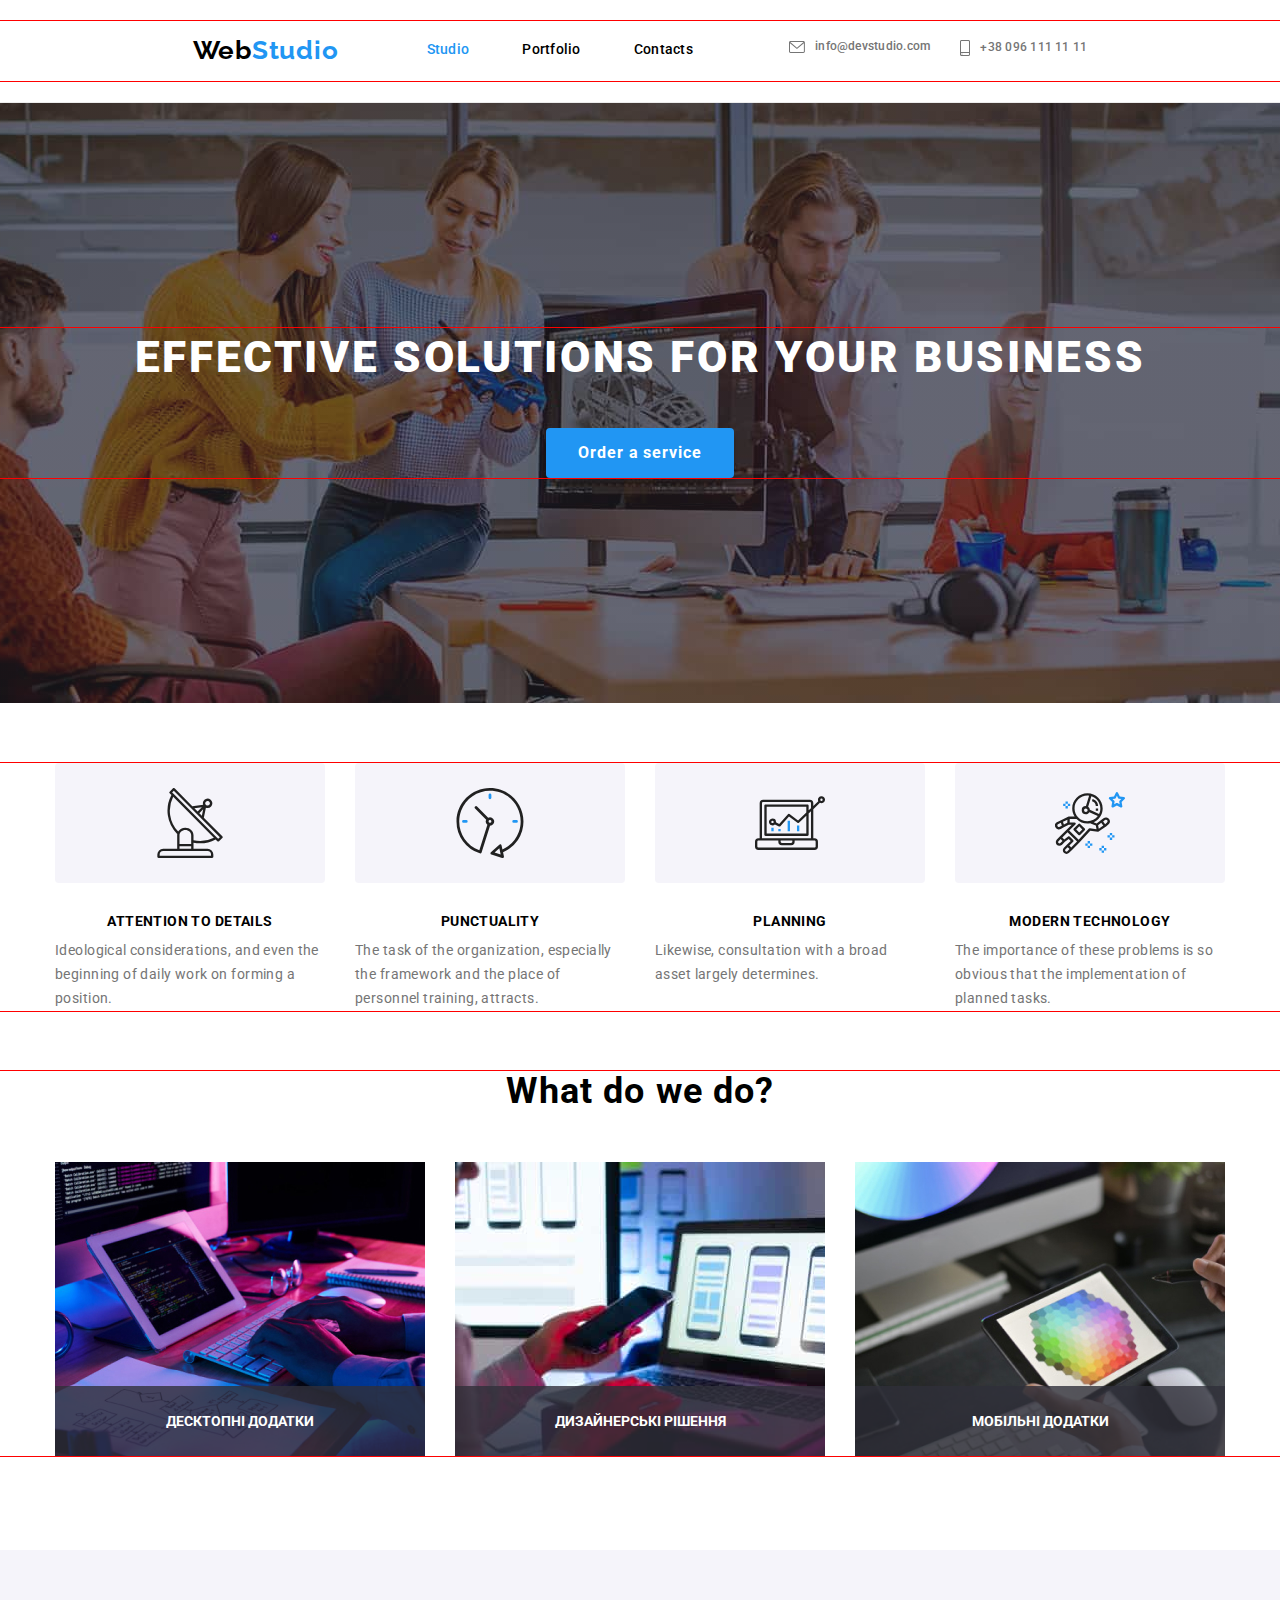
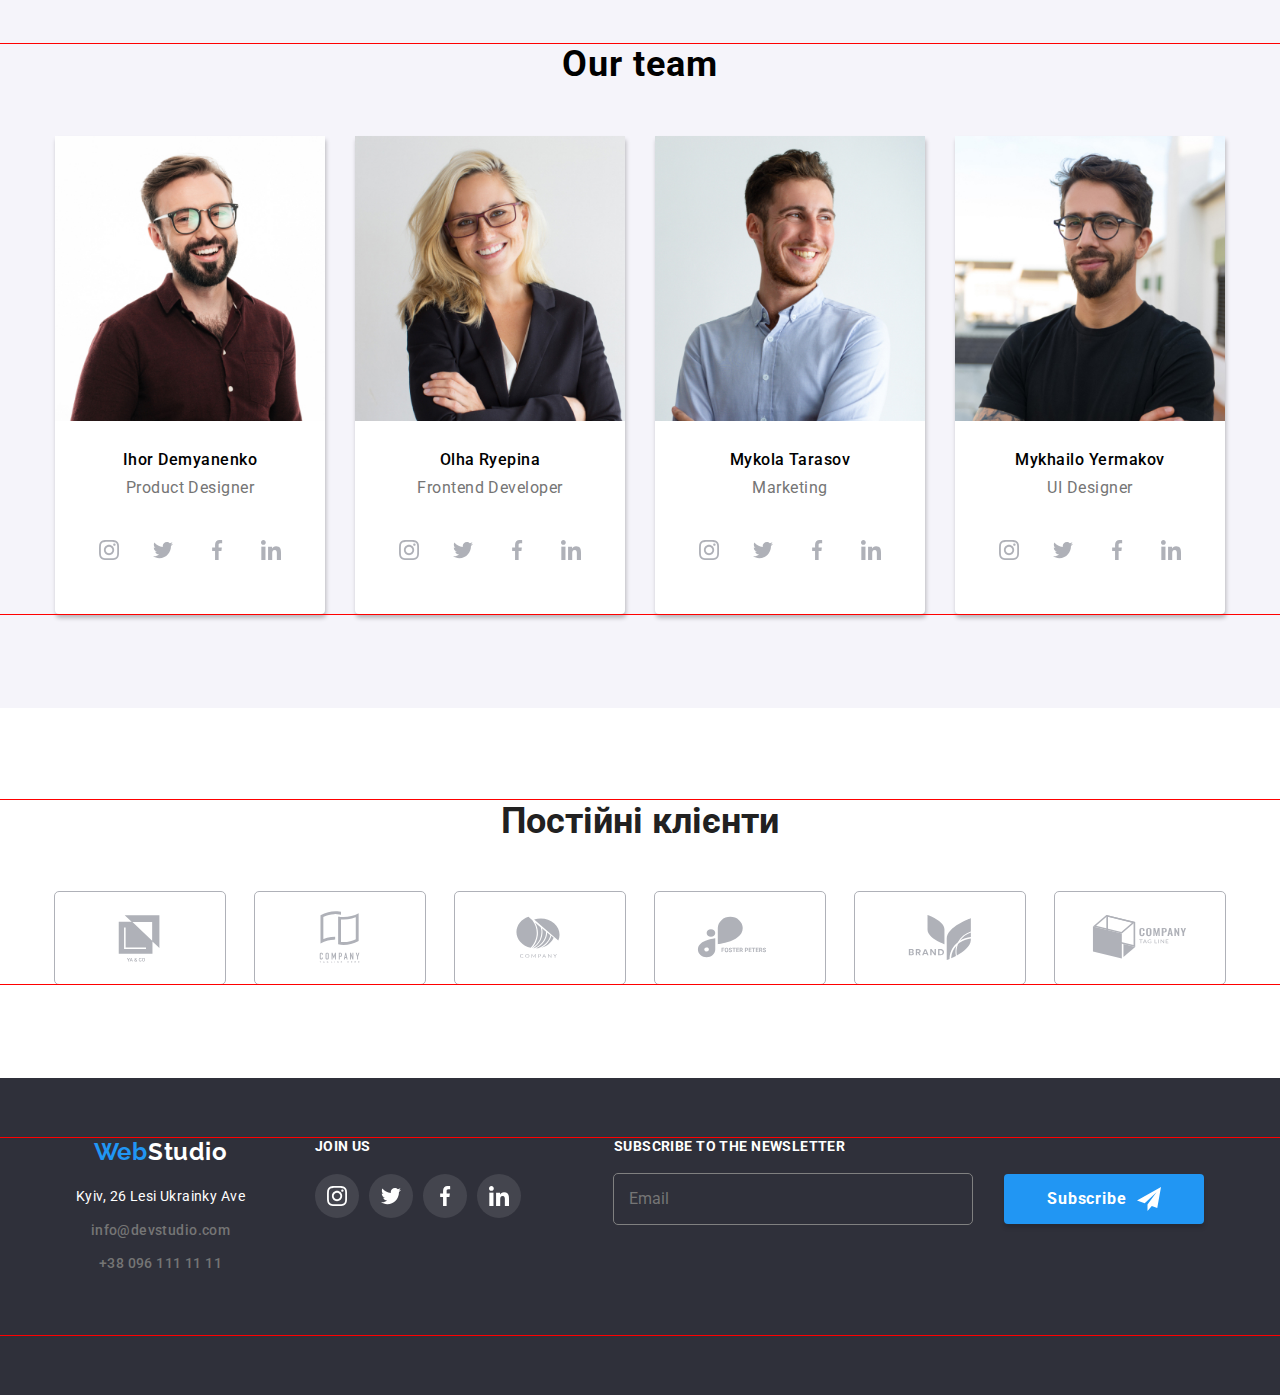
==== commit 351e82f3: "wqdqsqs" ====
--- a/index.html
+++ b/index.html
@@ -141,16 +141,16 @@
                 <h2 class="works__subtitle">What do we do?</h2>
                 <ul class="works__list">
                     <li class="works__item">
-                        <img class="works__img" srcset="./images/img1@1x.jpg 1x, ./images/img1@2x.jpg 2x" src="./images/img1@1x.jpg" alt="ppl working">
+                        <img class="works__img" srcset="./images/img1@1x.jpg 1x, ./images/img1@2x.jpg 2x" alt="ppl working">
                         <p class="works__text">Десктопні додатки</p>
                     </li>
                     <li class="works__item">
-                        <img class="works__img" src="./images/img2@1x.jpg 1x, ./images/img2@2x.jpg 2x" alt="ppl working">
+                        <img class="works__img" srcset="./images/img2@1x.jpg 1x, ./images/img2@2x.jpg 2x" alt="ppl working">
                         <p class="works__text">Дизайнерські рішення</p>
                     </li>
 
                     <li class="works__item">
-                        <img class="works__img" src="./images/img3@1x.jpg 1x, ./images/img3@2x.jpg 2x" alt="ppl working">
+                        <img class="works__img" srcset="./images/img3@1x.jpg 1x, ./images/img3@2x.jpg 2x" alt="ppl working">
                         <p class="works__text">Мобільні додатки</p>
 
                     </li>
@@ -164,8 +164,10 @@
                 <ul class="team__list">
                     <li class="team__item">
                         <picture>
-                            <source srcset="./">
-                            <img class="team__img" src="./images/img4.jpg" alt="ppl">
+                            <source srcset="./images/team/img4-mobile@1x.jpg 1x, ./images/team/img4-mobile@2x.jpg 2x" media="(max-width: 767px)">
+                            <source srcset="./images/team/img4-tablet@1x.jpg 1x, ./images/team/img4-tablet@2x.jpg 2x" media="(min-width: 768px)">
+                            <source srcset="./images/team/img4-desktop@1x.jpg 1x, ./images/team/img4-desktop@2x.jpg 2x" media="(min-width: 1200px)">
+                            <img class="team__img" src="./images/team/img4.jpg" alt="ppl">
                         </picture>
                         
                         <h3 class="team__name">Ihor Demyanenko</h3>
@@ -200,7 +202,12 @@
 
                     </li>
                     <li class="team__item">
-                        <img class="team__img" src="./images/img5.jpg" alt="ppl">
+                        <picture>
+                            <source srcset="./images/team/img5-mobile@1x.jpg 1x, ./images/team/img5-mobile@2x.jpg 2x" media="(max-width: 767px)">
+                            <source srcset="./images/team/img5-tablet@1x.jpg 1x, ./images/team/img5-tablet@2x.jpg 2x" media="(min-width: 768px)">
+                            <source srcset="./images/team/img5-desktop@1x.jpg 1x, ./images/team/img5-desktop@2x.jpg 2x" media="(min-width: 1200px)">
+                            <img class="team__img" src="./images/team/img5.jpg" alt="ppl">
+                        </picture>
                         <h3 class="team__name">Olha Ryepina</h3>
                         <p class="team__text">Frontend Developer</p>
                         <ul class="team__svg__list">
@@ -233,7 +240,12 @@
 
                     </li>
                     <li class="team__item">
-                        <img class="team__img" src="./images/img6.jpg" alt="ppl">
+                        <picture>
+                            <source srcset="./images/team/img6-mobile@1x.jpg 1x, ./images/team/img6-mobile@2x.jpg 2x" media="(max-width: 767px)">
+                            <source srcset="./images/team/img6-tablet@1x.jpg 1x, ./images/team/img6-tablet@2x.jpg 2x" media="(min-width: 768px)">
+                            <source srcset="./images/team/img6-desktop@1x.jpg 1x, ./images/team/img6-desktop@2x.jpg 2x" media="(min-width: 1200px)">
+                            <img class="team__img" src="./images/team/img6.jpg" alt="ppl">
+                        </picture>
                         <h3 class="team__name">Mykola Tarasov</h3>
                         <p class="team__text">Marketing</p>
                         <ul class="team__svg__list">
@@ -266,7 +278,12 @@
 
                     </li>
                     <li class="team__item">
-                        <img class="team__img" src="./images/img7.jpg" alt="ppl">
+                        <picture>
+                            <source srcset="./images/team/img7-mobile@1x.jpg 1x, ./images/team/img7-mobile@2x.jpg 2x" media="(max-width: 767px)">
+                            <source srcset="./images/team/img7-tablet@1x.jpg 1x, ./images/team/img7-tablet@2x.jpg 2x" media="(min-width: 768px)">
+                            <source srcset="./images/team/img7-desktop@1x.jpg 1x, ./images/team/img7-desktop@2x.jpg 2x" media="(min-width: 1200px)">
+                            <img class="team__img" src="./images/team/img7.jpg" alt="ppl">
+                        </picture>
                         <h3 class="team__name">Mykhailo Yermakov</h3>
                         <p class="team__text">UI Designer</p>
                         <ul class="team__svg__list">
--- a/css/main.min.css
+++ b/css/main.min.css
@@ -1 +1 @@
-body{font-family:"Roboto",sans-serif}.container{width:100%;padding:0 15px;outline:solid red 1px}@media screen and (min-width: 480px){.container{width:480px}}@media screen and (min-width: 768px){.container{width:768px}}@media screen and (min-width: 1200px){.container{width:100%;align-items:center}.section{margin-bottom:94px}}*,*::after,*::before{margin:0;padding:0;border:none;box-sizing:border-box}h1,h2,h3,h4,h5,h6,p{margin:0}p:last-child{margin-bottom:0}ul{margin:0;padding:0;list-style:none}a{color:currentColor;text-decoration:none}button{cursor:pointer}img{display:block;max-width:100%;height:auto}.footer{background-color:#2f303a;padding-top:60px;padding-bottom:60px}.footer__info{display:flex;justify-content:center;align-items:center;flex-direction:column;margin-bottom:60px}.footer__logo{color:#2196f3;font-family:"Raleway";font-size:24px;font-weight:700;letter-spacing:.72px;margin-bottom:20px}.footer__logo--colored{color:#fff}.footer__adress{color:#fff;font-size:14px;font-weight:400;line-height:171%;letter-spacing:.42px;margin-bottom:9px}.footer__link{color:#757575;font-size:14px;font-weight:500;line-height:24px;letter-spacing:.42px}.footer__link:not(:last-child){margin-bottom:9px}.footer__buttons{margin-bottom:60px}.footer__title{color:#fff;font-size:14px;font-weight:700;letter-spacing:.42px;text-transform:uppercase;text-align:center;margin-bottom:20px}.footer__svg__list{display:flex;justify-content:center;align-items:center;gap:10px}.footer__svg__link{display:flex;justify-content:center;align-items:center;width:44px;height:44px;background:rgba(255,255,255,.1);border-radius:50%}.footer__svg{width:20px;height:20px;fill:#fff}.footer__svg__link:hover,.footer__svg__link:focus{background-color:#2196f3;transition:background-color 250ms cubic-bezier(0.4, 0, 0.2, 1)}.footer__form__list{display:flex;justify-content:center;align-items:center;flex-direction:column;gap:20px}.footer__input{color:#fff;padding-left:15px;padding-bottom:15px;padding-top:15px;width:358px;height:50px;background-color:#2f303a;outline:1px solid gray;border-radius:4px}.footer__send__button{color:#fff;text-align:center;font-family:"Roboto",sans-serif;font-size:16px;font-weight:700;line-height:187.5%;letter-spacing:.96px;border-radius:4px;background:#2196f3;box-shadow:0px 4px 4px 0px rgba(0,0,0,.15);width:200px;display:flex;justify-content:center;align-items:center;padding:10px 28px;gap:10px;margin-left:12px}.footer__send__svg{width:24px;height:24px;fill:#fff}@media screen and (min-width: 768px){.footer{text-align:center}.footer .container{display:flex;justify-content:center;align-items:center;flex-wrap:wrap}.footer__info{margin-right:165px}}@media screen and (min-width: 1200px){.footer{text-align:center}.footer__info{margin-right:70px}.footer__buttons{margin-right:93px}}.header{padding-top:16px;padding-bottom:16px;border-bottom:1px solid #ececec}.header .container{display:flex;align-items:center;justify-content:space-between}.header__logo{color:#2196f3;font-size:26px;font-family:Raleway;font-weight:700;letter-spacing:.78px}.header__logo--colored{color:#000}.header__nav__list{display:none}.header__contact__list{display:none}@media screen and (min-width: 768px){.mobile__menu{display:none}.header{padding-top:21px;padding-bottom:21px}.header .container{display:flex;align-items:center;justify-content:space-between}.header__logo{margin-right:88px}.header__nav{color:#000;font-size:14px;font-weight:500;letter-spacing:.28px;margin-right:96px;margin-top:27px}.header__nav__list{display:flex;gap:50px}.header__nav__link{transition:color 250ms cubic-bezier(0.4, 0, 0.2, 1)}.header__nav__link:hover,.header__nav__link:focus{color:#2196f3}.header .current{color:#2196f3;padding-bottom:32px}.header .current::after{content:"";display:block;left:0;bottom:0;width:100%;height:4px;border-radius:2px;background-color:#2196f3}.header__contact__list{display:flex;flex-direction:column;gap:10px}.header__contact__link{display:flex;align-items:center;gap:10px;color:#757575;font-size:12px;font-weight:500;letter-spacing:.24px;transition:color 250ms cubic-bezier(0.4, 0, 0.2, 1)}.header__contact__link:hover,.header__contact__link:focus{color:#2196f3}.header__contact__icon{fill:#757575}.header__nav__link::after{content:"";display:block;width:100%;height:4px;background-color:#2196f3;border-radius:2px;margin-top:20px;transform:scale(0);transform-origin:center right;transition:transform 250ms cubic-bezier(0.4, 0, 0.2, 1),transform-origin 250ms cubic-bezier(0.4, 0, 0.2, 1)}.header__nav__link:hover::after{transform:scale(1);transform-origin:center right}}@media screen and (min-width: 1200px){.header{padding-top:21px;padding-bottom:21px}.header .container{display:flex;align-items:center;justify-content:center}.header__nav{display:flex;margin-top:0px}.header__nav__list{gap:53px;justify-content:center}.header__contact__item{margin-bottom:9px}.header__contact__list{display:flex;flex-direction:row;gap:30px}.header__nav__item{padding-top:20px}.hover::after{content:"";display:block;height:4px;width:100%;border-radius:2px;background:#2196f3;margin-top:28px}}.burger__input[type=checkbox],.burger__label{display:none}@media screen and (max-width: 767px){.burger__label{display:block;height:30px;width:30px;margin-left:auto;position:relative}.burger__label:hover{cursor:pointer;color:#2196f3}.burger__label span{top:15px}.burger__label span,.burger__label span::before,.burger__label span::after{content:"";display:block;width:25px;height:2px;background:#333;position:absolute;z-index:10;right:0;transition:.3s}.burger__label span::before{top:-8px}.burger__label span::after{top:8px}.burger__input[type=checkbox]:checked~.burger__label span{transform:rotate(-45deg)}.burger__input[type=checkbox]:checked~.burger__label span::before{top:0;transform:rotate(0)}.burger__input[type=checkbox]:checked~.burger__label span::after{top:0;transform:rotate(90deg)}.burger__input[type=checkbox]:checked~.mobile__menu{opacity:1;visibility:visible;pointer-events:auto;transform:translateX(0)}.mobile__menu{display:flex;flex-direction:column;justify-content:space-between;position:fixed;top:0;left:0;z-index:5;width:100vw;height:100vh;padding:48px 40px;background:#fff;transform:translateX(100%);transition:transform 250ms cubic-bezier(0.4, 0, 0.2, 1);overflow:hidden;overflow:0;visibility:hidden}.mobile__nav__item:not(:last-child){margin-bottom:32px}.mobile__nav__link{font-size:40px;font-weight:500;letter-spacing:.8px}.mobile__contact__item:not(:last-child){margin-bottom:32px}.mobile__contact__tel-link{color:#2196f3;font-size:34px;font-weight:500;letter-spacing:.68px}.mobile__contact__email-link{width:28px;color:#757575;font-family:"Roboto";font-size:24px;font-style:normal;font-weight:500;line-height:normal;letter-spacing:.48px}.mobile__social-list{display:flex;gap:10px;align-items:center;margin-top:64px}.mobile__social-item:not(:last-child){border-right:1px solid rgba(33,33,33,.2);padding-right:10px}.mobile__social-link{color:#2196f3;font-family:"Roboto";font-size:18px;font-weight:500;line-height:122.222%;letter-spacing:.36px}}.clients__text{color:#212121;font-size:36px;font-weight:700;line-height:42px;letter-spacing:3%;text-align:center;margin-top:92px}.clients__list{display:flex;justify-content:center;align-items:center;flex-wrap:wrap;gap:30px;margin-bottom:94px;margin-top:50px}.clients__link{display:flex;justify-content:center;align-items:center;width:170px;height:92px;outline:1px solid #afb1b8;border-radius:4px;fill:#afb1b8;transition:background-color 250ms cubic-bezier(0.4, 0, 0.2, 1),color 250ms cubic-bezier(0.4, 0, 0.2, 1)}.clients__svg{width:106px;height:60px;fill:#afb1b8}.clients__link:hover,.clients__link:focus{outline:1px solid #2196f3}.clients__link:hover .clients__svg,.clients__link:focus .clients__svg{fill:#2196f3;transition:fill 250ms cubic-bezier(0.4, 0, 0.2, 1)}.hero{display:flex;font-weight:400px;height:600px;align-items:center;background-image:linear-gradient(to right, rgba(47, 48, 58, 0.4), rgba(47, 48, 58, 0.4)),url("../images/Img-people.jpg");background-position:center;background-size:cover;background-repeat:no-repeat;text-align:center}.hero__title{display:flex;justify-content:center;align-items:center;color:#fff;font-size:44px;font-weight:900;line-height:136.364%;letter-spacing:2.64px;text-transform:uppercase;margin-bottom:40px}.hero__button{color:#fff;font-size:16px;font-weight:700;line-height:187.5%;letter-spacing:.96px;padding:10px 32px;border-radius:4px;background:#2196f3;box-shadow:0px 4px 4px 0px rgba(0,0,0,.15);transition:background-color 250ms cubic-bezier(0.4, 0, 0.2, 1),color 250ms cubic-bezier(0.4, 0, 0.2, 1)}.hero__button:hover{background:#002b4e}.information{margin-top:94px}.information__list{display:flex;flex-direction:column;gap:30px}.information__item::before{content:"";display:block;border-radius:4px;background:#f5f4fa;width:450px;height:120px;text-align:center}.information__item:nth-child(1):before{background-image:url("../images/icons/antena.svg");background-repeat:no-repeat;background-position:center;margin-bottom:30px}.information__item:nth-child(2):before{background-image:url("../images/icons/clock.svg");background-repeat:no-repeat;background-position:center;margin-bottom:30px}.information__item:nth-child(3):before{background-image:url("../images/icons/diagram.svg");background-repeat:no-repeat;background-position:center;margin-bottom:30px}.information__item:nth-child(4):before{background-image:url("../images/icons/astronaut.svg");background-repeat:no-repeat;background-position:center;margin-bottom:30px}.information__title{text-align:center;color:#000;font-size:14px;font-weight:700;letter-spacing:.42px;text-transform:uppercase;margin-bottom:10px}.information__text{color:#757575;font-size:14px;font-weight:400;line-height:171.429%;letter-spacing:.42px}@media screen and (min-width: 768px){.information{margin-top:94px}.information__list{flex-direction:row;flex-wrap:wrap}.information__item::before{content:"";display:block;border-radius:4px;background:#f5f4fa;width:354px;height:120px}.information__item:nth-child(1):before{background-image:url("../images/icons/antena.svg");background-repeat:no-repeat;background-position:center;margin-bottom:30px}.information__item:nth-child(2):before{background-image:url("../images/icons/clock.svg");background-repeat:no-repeat;background-position:center;margin-bottom:30px}.information__item:nth-child(3):before{background-image:url("../images/icons/diagram.svg");background-repeat:no-repeat;background-position:center;margin-bottom:30px}.information__item:nth-child(4):before{background-image:url("../images/icons/astronaut.svg");background-repeat:no-repeat;background-position:center;margin-bottom:30px}.information__text{width:354px}}@media screen and (min-width: 1200px){.information{margin-top:94px}.information__list{display:flex;justify-content:center}.information__item::before{content:"";display:block;border-radius:4px;background:#f5f4fa;width:270px;height:120px}.information__item:nth-child(1):before{background-image:url("../images/icons/antena.svg");background-repeat:no-repeat;background-position:center;margin-bottom:30px}.information__item:nth-child(2):before{background-image:url("../images/icons/clock.svg");background-repeat:no-repeat;background-position:center;margin-bottom:30px}.information__item:nth-child(3):before{background-image:url("../images/icons/diagram.svg");background-repeat:no-repeat;background-position:center;margin-bottom:30px}.information__item:nth-child(4):before{background-image:url("../images/icons/astronaut.svg");background-repeat:no-repeat;background-position:center;margin-bottom:30px}.information__text{width:270px}}.team{background:#f5f4fa;padding-top:94px;padding-bottom:94px}.team__subtitle{color:#000;text-align:center;font-size:36px;font-weight:700;letter-spacing:1.08px;margin-bottom:50px}.team__list{display:flex;justify-content:center;align-items:center;flex-wrap:wrap;gap:30px}.team__item{border-radius:0px 0px 4px 4px;background-color:#fff;box-shadow:1px 4px 4px 0px rgba(0,0,0,.25);-webkit-box-shadow:1px 4px 4px 0px rgba(0,0,0,.25);-moz-box-shadow:1px 4px 4px 0px rgba(0,0,0,.25)}.team__name{color:#000;font-size:16px;font-weight:500;letter-spacing:.48px;text-align:center;margin-bottom:10px;margin-top:30px}.team__text{text-align:center;font-size:16px;color:#757575;margin-bottom:30px;letter-spacing:.48px}.team__svg__list{display:flex;justify-content:center;align-items:center;gap:10px;margin-right:44px;margin-left:44px;margin-bottom:42px}.team__svg__link{display:flex;justify-content:center;align-items:center;width:44px;height:44px;fill:#afb1b8;border-radius:50%;transition:background-color 250ms cubic-bezier(0.4, 0, 0.2, 1),color 250ms cubic-bezier(0.4, 0, 0.2, 1)}.team__svg{width:20px;height:20px;fill:#afb1b8}.team__svg__link:hover,.team__svg__link:focus{background-color:#2196f3}.team__svg__link:hover .team__svg,.team__svg__link:focus .team__svg{fill:#fff;transition:fill 250ms cubic-bezier(0.4, 0, 0.2, 1)}@media screen and (min-width: 768px){.team{background:#f5f4fa;padding-top:94px;padding-bottom:94px}.team__subtitle{color:#000;text-align:center;font-size:36px;font-weight:700;letter-spacing:1.08px;margin-bottom:50px}.team__list{flex-wrap:wrap}.team__item{width:354px}.team__name{color:#000;font-size:16px;font-weight:500;letter-spacing:.48px;text-align:center;margin-bottom:10px;margin-top:30px}.team__text{text-align:center;font-size:16px;color:#757575;margin-bottom:30px;letter-spacing:.48px}.team__svg__list{display:flex;justify-content:center;align-items:center;gap:10px;margin-right:44px;margin-left:44px;margin-bottom:42px}.team__svg__link{display:flex;justify-content:center;align-items:center;width:44px;height:44px;fill:#afb1b8;border-radius:50%;transition:background-color 250ms cubic-bezier(0.4, 0, 0.2, 1),color 250ms cubic-bezier(0.4, 0, 0.2, 1)}.team__svg{width:20px;height:20px;fill:#afb1b8}.team__svg__link:hover,.team__svg__link:focus{background-color:#2196f3}.team__svg__link:hover .team__svg,.team__svg__link:focus .team__svg{fill:#fff;transition:fill 250ms cubic-bezier(0.4, 0, 0.2, 1)}}@media screen and (min-width: 768px){.team{background:#f5f4fa;padding-top:94px;padding-bottom:94px}.team__subtitle{color:#000;text-align:center;font-size:36px;font-weight:700;letter-spacing:1.08px;margin-bottom:50px}.team__list{flex-wrap:wrap}.team__item{width:354px}.team__name{color:#000;font-size:16px;font-weight:500;letter-spacing:.48px;text-align:center;margin-bottom:10px;margin-top:30px}.team__text{text-align:center;font-size:16px;color:#757575;margin-bottom:30px;letter-spacing:.48px}.team__svg__list{display:flex;justify-content:center;align-items:center;gap:10px;margin-right:44px;margin-left:44px;margin-bottom:42px}.team__svg__link{display:flex;justify-content:center;align-items:center;width:44px;height:44px;fill:#afb1b8;border-radius:50%;transition:background-color 250ms cubic-bezier(0.4, 0, 0.2, 1),color 250ms cubic-bezier(0.4, 0, 0.2, 1)}.team__svg{width:20px;height:20px;fill:#afb1b8}.team__svg__link:hover,.team__svg__link:focus{background-color:#2196f3}.team__svg__link:hover .team__svg,.team__svg__link:focus .team__svg{fill:#fff;transition:fill 250ms cubic-bezier(0.4, 0, 0.2, 1)}}@media screen and (min-width: 1200px){.team__item{width:270px}}.works{display:none}@media screen and (min-width: 768px){.works{display:none}}@media screen and (min-width: 1200px){.works{display:block;margin-bottom:94px}.works__subtitle{color:#000;text-align:center;font-size:36px;font-weight:700;letter-spacing:1.08px;margin-top:109px;margin-bottom:50px}.works__list{display:flex;justify-content:center;align-items:center;gap:30px}.works__item{position:relative}.works__text{position:absolute;bottom:0;width:100%;height:70px;color:#fff;display:flex;justify-content:center;align-items:center;background:rgba(47,48,58,.8);color:#fff;font-size:14px;font-weight:700;line-height:16px;letter-spacing:3%;text-align:center;text-transform:uppercase}}.backdrop{position:fixed;top:0;left:0;width:100%;height:100%;background-color:rgba(0,0,0,.5);opacity:1;transition:opacity 250ms cubic-bezier(0.4, 0, 0.2, 1)}.backdrop.is-hidden{opacity:0;pointer-events:none;visibility:hidden}.backdrop.is-hidden .modal{transform:translate(-50%, -50%) scale(0)}.backdrop .no-scroll{overflow:hidden}.backdrop .modal{position:absolute;top:50%;left:50%;min-width:528px;min-height:581px;transform:translate(-50%, -50%) scale(1);transition:transform 250ms cubic-bezier(0.4, 0, 0.2, 1);border-radius:4px;background:#fff;box-shadow:0px 1px 3px 0px rgba(0,0,0,.12),0px 1px 1px 0px rgba(0,0,0,.14),0px 2px 1px 0px rgba(0,0,0,.2);padding:40px}.backdrop .close__button{position:absolute;right:8px;top:8px;width:30px;height:30px;border-radius:50%;display:flex;justify-content:center;align-items:center;background-color:rgba(0,0,0,0);cursor:pointer;border:1px solid rgba(0,0,0,.1)}.backdrop .close__button__icon{width:18px;height:18px;fill:#000;transition:fill 250ms cubic-bezier(0.4, 0, 0.2, 1)}.backdrop .close__button__icon:hover,.backdrop .close__button__icon:focus{fill:#2196f3}.backdrop .form{display:flex;flex-direction:column;gap:10px}.backdrop .form__title{color:#212121;text-align:center;font-family:"Roboto",sans-serif;font-size:20px;font-weight:700;letter-spacing:.6px;margin-bottom:12px}.backdrop .form__label{color:#757575;font-family:"Roboto",sans-serif;font-size:12px;font-weight:400;letter-spacing:.12px;margin-bottom:4px}.backdrop .form .modal__input__thumb{position:relative}.backdrop .form__input{width:100%;padding:12px 42px;border-radius:4px;border:1px solid rgba(33,33,33,.2);cursor:pointer;box-sizing:border-box;transition:border 250ms cubic-bezier(0.4, 0, 0.2, 1)}.backdrop .form__input:hover,.backdrop .form__input:focus{border:1px solid #2196f3;outline:none}.backdrop .form__input:focus+.backdrop .form__input-icon{fill:#2196f3}.backdrop .form__input-icon{position:absolute;left:12px;top:50%;width:18px;height:18px;transform:translateY(-50%)}.backdrop .form .comment{display:flex;flex-direction:column;gap:4px}.backdrop .form__input-comment:focus{outline:none}.backdrop .form__input-comment:focus,.backdrop .form__input-comment:hover{border-radius:4px;border:1px solid #2196f3}.backdrop .form__label-comment{color:#757575;font-family:"Roboto",sans-serif;font-size:12px;font-style:normal;font-weight:400;line-height:normal;letter-spacing:.12px}.backdrop .form__input-comment{margin-bottom:20px;width:448px;height:120px;color:rgba(117,117,117,.5);font-family:"Roboto",sans-serif;font-size:12px;font-weight:400;letter-spacing:.12px;padding-top:12px;padding-left:16px;border-radius:4px;border:1px solid rgba(33,33,33,.2);resize:none;transition:border 250ms cubic-bezier(0.4, 0, 0.2, 1)}.backdrop .form__input-confirmation:focus{outline:none}.backdrop .form__input-confirmation{width:16px;height:15px}.backdrop .form__label-confirmation{color:#757575;font-family:"Roboto",sans-serif;font-size:14px;font-weight:400;line-height:171.429%;letter-spacing:.42px}.backdrop .form__label-confirm__link{color:#2196f3;text-decoration:underline}.backdrop .form__confirm{gap:5px;display:flex;align-items:center;margin-bottom:30px}.backdrop .form__button{width:200px;height:50px;border-radius:4px;background:#2196f3;box-shadow:0px 4px 4px 0px rgba(0,0,0,.15);color:#fff;text-align:center;font-family:"Roboto",sans-serif;font-size:16px;font-weight:700;line-height:187.5%;letter-spacing:.96px;margin:0 auto;display:block}.project-buttons{margin-top:60px;margin-bottom:40px}.project-buttons__list{display:flex;gap:8px;width:326px;flex-wrap:wrap}.project-buttons__button{color:#000;font-family:"Roboto",sans-serif;font-size:16px;font-weight:500;line-height:162%;letter-spacing:.48px;padding:6px 22px;border-radius:4px;transition:background-color 250ms cubic-bezier(0.4, 0, 0.2, 1),color 250ms cubic-bezier(0.4, 0, 0.2, 1)}.project-buttons__button:hover,.project-buttons__button:focus{color:#fff;background-color:#2196f3;box-shadow:0 2px 2px 0 rgba(33,8,8,.12),0 1px 2px 0 rgba(0,0,0,.08),0 3px 1px 0 rgba(0,0,0,.1)}@media screen and (min-width: 768px){.project-buttons{margin-bottom:30px}.project-buttons__list{width:100%;justify-content:center}}@media screen and (min-width: 1200px){.project-buttons{margin-top:94px;margin-bottom:50px}}.projects__list{display:flex;flex-direction:column;gap:30px}.projects__item{border:1px solid #eee;transition:box-shadow 250ms cubic-bezier(0.4, 0, 0.2, 1)}.projects__item:hover,.projects__item:focus{box-shadow:0px 1px 1px 0px rgba(0,0,0,.12),0px 4px 4px 0px rgba(0,0,0,.06),1px 4px 6px 0px rgba(0,0,0,.16)}.projects__img__thumb{position:relative;overflow:hidden}.projects__img__thumb:hover .projects__overlay{transform:translateY(0%)}.projects__img{width:100%}.projects__overlay{position:absolute;top:0;left:0;width:100%;height:100%;background-color:rgba(33,150,243,.9);padding:77px 24px;transform:translateY(101%);transition:transform 250ms cubic-bezier(0.4, 0, 0.2, 1)}.projects__item:hover .projects__overlay{transform:translateY(0)}.projects__overlay__text{color:#fff;font-size:18px;font-weight:400;line-height:155%;letter-spacing:.54px}.projects__content{padding:20px 24px}.projects__title{color:#000;font-size:18px;font-weight:700;line-height:200%;letter-spacing:1.08px;margin-bottom:4px}.projects__text{color:#757575;font-size:16px;font-weight:400;line-height:187%;letter-spacing:.48px}@media screen and (min-width: 768px){.projects__list{flex-direction:row;flex-wrap:wrap}.projects__item{width:352px}.projects__img__thumb{position:relative;overflow:hidden}.projects__overlay__text{padding:49px 24px;color:#fff;font-size:18px;font-weight:400;line-height:155%;letter-spacing:.54px}.projects__text{color:#757575;font-size:16px;font-weight:400;line-height:187%;letter-spacing:.48px}}@media screen and (min-width: 1200px){.projects__list{display:flex;flex-wrap:wrap;margin-left:-30px;margin-top:-30px;margin-bottom:94px}.projects__item{flex-basis:calc((100% - 90px)/3);margin-left:30px;margin-top:30px;border:1px solid #eee;transition:box-shadow 250ms cubic-bezier(0.4, 0, 0.2, 1)}.projects__item:hover{box-shadow:0px 1px 1px 0px rgba(0,0,0,.12),0px 4px 4px 0px rgba(0,0,0,.06),1px 4px 6px 0px rgba(0,0,0,.16)}.projects__img__thumb{position:relative;overflow:hidden}.projects__overlay{position:absolute;top:0;left:0;width:100%;height:100%;background-color:rgba(33,150,243,.9);padding:63px 24px;transform:translateY(101%);transition:transform 250ms cubic-bezier(0.4, 0, 0.2, 1)}.projects__item:hover .projects__overlay{transform:translateY(0)}.projects__overlay__text{color:#fff;font-size:18px;font-weight:400;line-height:155%;letter-spacing:.54px}.projects__content{padding:20px 24px}.projects__title{color:#000;font-size:18px;font-weight:700;line-height:200%;letter-spacing:1.08px;margin-bottom:4px}.projects__text{color:#757575;font-size:16px;font-weight:400;line-height:187.5%;letter-spacing:.48px}}/*# sourceMappingURL=main.min.css.map */+body{font-family:"Roboto",sans-serif}.container{width:100%;padding:0 15px;outline:solid red 1px}@media screen and (min-width: 480px){.container{width:480px}}@media screen and (min-width: 768px){.container{width:768px}}@media screen and (min-width: 1200px){.container{width:100%}.section{margin-bottom:94px}}*,*::after,*::before{margin:0;padding:0;border:none;box-sizing:border-box}h1,h2,h3,h4,h5,h6,p{margin:0}p:last-child{margin-bottom:0}ul{margin:0;padding:0;list-style:none}a{color:currentColor;text-decoration:none}button{cursor:pointer}img{display:block;max-width:100%;height:auto}.footer{background-color:#2f303a;padding-top:60px;padding-bottom:60px}.footer__info{display:flex;justify-content:center;align-items:center;flex-direction:column;margin-bottom:60px}.footer__logo{color:#2196f3;font-family:"Raleway";font-size:24px;font-weight:700;letter-spacing:.72px;margin-bottom:20px}.footer__logo--colored{color:#fff}.footer__adress{color:#fff;font-size:14px;font-weight:400;line-height:171%;letter-spacing:.42px;margin-bottom:9px}.footer__link{color:#757575;font-size:14px;font-weight:500;line-height:24px;letter-spacing:.42px}.footer__link:not(:last-child){margin-bottom:9px}.footer__buttons{margin-bottom:60px}.footer__title{color:#fff;font-size:14px;font-weight:700;letter-spacing:.42px;text-transform:uppercase;text-align:center;margin-bottom:20px}.footer__svg__list{display:flex;justify-content:center;align-items:center;gap:10px}.footer__svg__link{display:flex;justify-content:center;align-items:center;width:44px;height:44px;background:rgba(255,255,255,.1);border-radius:50%}.footer__svg{width:20px;height:20px;fill:#fff}.footer__svg__link:hover,.footer__svg__link:focus{background-color:#2196f3;transition:background-color 250ms cubic-bezier(0.4, 0, 0.2, 1)}.footer__form__list{display:flex;justify-content:center;align-items:center;flex-direction:column;gap:20px}.footer__input{color:#fff;padding-left:15px;padding-bottom:15px;padding-top:15px;width:358px;height:50px;background-color:#2f303a;outline:1px solid gray;border-radius:4px}.footer__send__button{color:#fff;text-align:center;font-family:"Roboto",sans-serif;font-size:16px;font-weight:700;line-height:187.5%;letter-spacing:.96px;border-radius:4px;background:#2196f3;box-shadow:0px 4px 4px 0px rgba(0,0,0,.15);width:200px;display:flex;justify-content:center;align-items:center;padding:10px 28px;gap:10px;margin-left:12px}.footer__send__svg{width:24px;height:24px;fill:#fff}@media screen and (min-width: 768px){.footer{text-align:center}.footer .container{display:flex;justify-content:center;flex-wrap:wrap}.footer__info{margin-right:165px}}@media screen and (min-width: 1200px){.footer__info{margin-right:70px}.footer__buttons{margin-right:93px}.footer__form__list{flex-direction:row}.footer__title{text-align:start}}.header{padding-top:16px;padding-bottom:16px;border-bottom:1px solid #ececec}.header .container{display:flex;align-items:center;justify-content:space-between}.header__logo{color:#2196f3;font-size:26px;font-family:Raleway;font-weight:700;letter-spacing:.78px}.header__logo--colored{color:#000}.header__nav__list{display:none}.header__contact__list{display:none}@media screen and (min-width: 768px){.mobile__menu{display:none}.header{padding-top:21px;padding-bottom:21px}.header .container{display:flex;align-items:center;justify-content:space-between}.header__logo{margin-right:88px}.header__nav{color:#000;font-size:14px;font-weight:500;letter-spacing:.28px;margin-right:96px;margin-top:27px}.header__nav__list{display:flex;gap:50px}.header__nav__link{transition:color 250ms cubic-bezier(0.4, 0, 0.2, 1)}.header__nav__link:hover,.header__nav__link:focus{color:#2196f3}.header .current{color:#2196f3;padding-bottom:32px}.header .current::after{content:"";display:block;left:0;bottom:0;width:100%;height:4px;border-radius:2px;background-color:#2196f3}.header__contact__list{display:flex;flex-direction:column;gap:10px}.header__contact__link{display:flex;align-items:center;gap:10px;color:#757575;font-size:12px;font-weight:500;letter-spacing:.24px;transition:color 250ms cubic-bezier(0.4, 0, 0.2, 1)}.header__contact__link:hover,.header__contact__link:focus{color:#2196f3}.header__contact__icon{fill:#757575}.header__nav__link::after{content:"";display:block;width:100%;height:4px;background-color:#2196f3;border-radius:2px;margin-top:20px;transform:scale(0);transform-origin:center right;transition:transform 250ms cubic-bezier(0.4, 0, 0.2, 1),transform-origin 250ms cubic-bezier(0.4, 0, 0.2, 1)}.header__nav__link:hover::after{transform:scale(1);transform-origin:center right}}@media screen and (min-width: 1200px){.header{padding-top:21px;padding-bottom:21px}.header .container{display:flex;align-items:center;justify-content:center}.header__nav{display:flex;margin-top:0px}.header__nav__list{gap:53px;justify-content:center}.header__contact__item{margin-bottom:9px}.header__contact__list{display:flex;flex-direction:row;gap:30px}.header__nav__item{padding-top:20px}.hover::after{content:"";display:block;height:4px;width:100%;border-radius:2px;background:#2196f3;margin-top:28px}}.burger__input[type=checkbox],.burger__label{display:none}@media screen and (max-width: 767px){.burger__label{display:block;height:30px;width:30px;margin-left:auto;position:relative}.burger__label:hover{cursor:pointer;color:#2196f3}.burger__label span{top:15px}.burger__label span,.burger__label span::before,.burger__label span::after{content:"";display:block;width:25px;height:2px;background:#333;position:absolute;z-index:10;right:0;transition:.3s}.burger__label span::before{top:-8px}.burger__label span::after{top:8px}.burger__input[type=checkbox]:checked~.burger__label span{transform:rotate(-45deg)}.burger__input[type=checkbox]:checked~.burger__label span::before{top:0;transform:rotate(0)}.burger__input[type=checkbox]:checked~.burger__label span::after{top:0;transform:rotate(90deg)}.burger__input[type=checkbox]:checked~.mobile__menu{opacity:1;visibility:visible;pointer-events:auto;transform:translateX(0)}.mobile__menu{display:flex;flex-direction:column;justify-content:space-between;position:fixed;top:0;left:0;z-index:5;width:100vw;height:100vh;padding:48px 40px;background:#fff;transform:translateX(100%);transition:transform 250ms cubic-bezier(0.4, 0, 0.2, 1);overflow:hidden;overflow:0;visibility:hidden}.mobile__nav__item:not(:last-child){margin-bottom:32px}.mobile__nav__link{font-size:40px;font-weight:500;letter-spacing:.8px}.mobile__contact__item:not(:last-child){margin-bottom:32px}.mobile__contact__tel-link{color:#2196f3;font-size:34px;font-weight:500;letter-spacing:.68px}.mobile__contact__email-link{width:28px;color:#757575;font-family:"Roboto";font-size:24px;font-style:normal;font-weight:500;line-height:normal;letter-spacing:.48px}.mobile__social-list{display:flex;gap:10px;align-items:center;margin-top:64px}.mobile__social-item:not(:last-child){border-right:1px solid rgba(33,33,33,.2);padding-right:10px}.mobile__social-link{color:#2196f3;font-family:"Roboto";font-size:18px;font-weight:500;line-height:122.222%;letter-spacing:.36px}}.clients__text{color:#212121;font-size:36px;font-weight:700;line-height:42px;letter-spacing:3%;text-align:center;margin-top:92px}.clients__list{display:flex;justify-content:center;align-items:center;flex-wrap:wrap;gap:30px;margin-bottom:94px;margin-top:50px}.clients__link{display:flex;justify-content:center;align-items:center;width:170px;height:92px;outline:1px solid #afb1b8;border-radius:4px;fill:#afb1b8;transition:background-color 250ms cubic-bezier(0.4, 0, 0.2, 1),color 250ms cubic-bezier(0.4, 0, 0.2, 1)}.clients__svg{width:106px;height:60px;fill:#afb1b8}.clients__link:hover,.clients__link:focus{outline:1px solid #2196f3}.clients__link:hover .clients__svg,.clients__link:focus .clients__svg{fill:#2196f3;transition:fill 250ms cubic-bezier(0.4, 0, 0.2, 1)}.hero{display:flex;font-weight:400px;height:600px;align-items:center;background-image:linear-gradient(to right, rgba(47, 48, 58, 0.4), rgba(47, 48, 58, 0.4)),url("../images/Img-people.jpg");background-position:center;background-size:cover;background-repeat:no-repeat;text-align:center}.hero__title{display:flex;justify-content:center;align-items:center;color:#fff;font-size:44px;font-weight:900;line-height:136.364%;letter-spacing:2.64px;text-transform:uppercase;margin-bottom:40px}.hero__button{color:#fff;font-size:16px;font-weight:700;line-height:187.5%;letter-spacing:.96px;padding:10px 32px;border-radius:4px;background:#2196f3;box-shadow:0px 4px 4px 0px rgba(0,0,0,.15);transition:background-color 250ms cubic-bezier(0.4, 0, 0.2, 1),color 250ms cubic-bezier(0.4, 0, 0.2, 1)}.hero__button:hover{background:#002b4e}.information{padding-top:60px;padding-bottom:60px}.information__list{display:flex;flex-direction:column;gap:30px}.information__item::before{content:"";display:block;border-radius:4px;background:#f5f4fa;width:450px;height:120px;text-align:center}.information__item:nth-child(1):before{background-image:url("../images/icons/antena.svg");background-repeat:no-repeat;background-position:center;margin-bottom:30px}.information__item:nth-child(2):before{background-image:url("../images/icons/clock.svg");background-repeat:no-repeat;background-position:center;margin-bottom:30px}.information__item:nth-child(3):before{background-image:url("../images/icons/diagram.svg");background-repeat:no-repeat;background-position:center;margin-bottom:30px}.information__item:nth-child(4):before{background-image:url("../images/icons/astronaut.svg");background-repeat:no-repeat;background-position:center;margin-bottom:30px}.information__title{text-align:center;color:#000;font-size:14px;font-weight:700;letter-spacing:.42px;text-transform:uppercase;margin-bottom:10px}.information__text{color:#757575;font-size:14px;font-weight:400;line-height:171.429%;letter-spacing:.42px}@media screen and (min-width: 768px){.information__list{flex-direction:row;flex-wrap:wrap}.information__item::before{content:"";display:block;border-radius:4px;background:#f5f4fa;width:354px;height:120px}.information__item:nth-child(1):before{background-image:url("../images/icons/antena.svg");background-repeat:no-repeat;background-position:center;margin-bottom:30px}.information__item:nth-child(2):before{background-image:url("../images/icons/clock.svg");background-repeat:no-repeat;background-position:center;margin-bottom:30px}.information__item:nth-child(3):before{background-image:url("../images/icons/diagram.svg");background-repeat:no-repeat;background-position:center;margin-bottom:30px}.information__item:nth-child(4):before{background-image:url("../images/icons/astronaut.svg");background-repeat:no-repeat;background-position:center;margin-bottom:30px}.information__text{width:354px}}@media screen and (min-width: 1200px){.information__list{display:flex;justify-content:center}.information__item::before{content:"";display:block;border-radius:4px;background:#f5f4fa;width:270px;height:120px}.information__item:nth-child(1):before{background-image:url("../images/icons/antena.svg");background-repeat:no-repeat;background-position:center;margin-bottom:30px}.information__item:nth-child(2):before{background-image:url("../images/icons/clock.svg");background-repeat:no-repeat;background-position:center;margin-bottom:30px}.information__item:nth-child(3):before{background-image:url("../images/icons/diagram.svg");background-repeat:no-repeat;background-position:center;margin-bottom:30px}.information__item:nth-child(4):before{background-image:url("../images/icons/astronaut.svg");background-repeat:no-repeat;background-position:center;margin-bottom:30px}.information__text{width:270px}}.team{background:#f5f4fa;padding-top:94px;padding-bottom:94px}.team__subtitle{color:#000;text-align:center;font-size:36px;font-weight:700;letter-spacing:1.08px;margin-bottom:50px}.team__list{display:flex;justify-content:center;align-items:center;flex-wrap:wrap;gap:30px}.team__item{border-radius:0px 0px 4px 4px;background-color:#fff;box-shadow:1px 4px 4px 0px rgba(0,0,0,.25);-webkit-box-shadow:1px 4px 4px 0px rgba(0,0,0,.25);-moz-box-shadow:1px 4px 4px 0px rgba(0,0,0,.25)}.team__name{color:#000;font-size:16px;font-weight:500;letter-spacing:.48px;text-align:center;margin-bottom:10px;margin-top:30px}.team__text{text-align:center;font-size:16px;color:#757575;margin-bottom:30px;letter-spacing:.48px}.team__svg__list{display:flex;justify-content:center;align-items:center;gap:10px;margin-right:44px;margin-left:44px;margin-bottom:42px}.team__svg__link{display:flex;justify-content:center;align-items:center;width:44px;height:44px;fill:#afb1b8;border-radius:50%;transition:background-color 250ms cubic-bezier(0.4, 0, 0.2, 1),color 250ms cubic-bezier(0.4, 0, 0.2, 1)}.team__svg{width:20px;height:20px;fill:#afb1b8}.team__svg__link:hover,.team__svg__link:focus{background-color:#2196f3}.team__svg__link:hover .team__svg,.team__svg__link:focus .team__svg{fill:#fff;transition:fill 250ms cubic-bezier(0.4, 0, 0.2, 1)}@media screen and (min-width: 768px){.team{background:#f5f4fa;padding-top:94px;padding-bottom:94px}.team__subtitle{color:#000;text-align:center;font-size:36px;font-weight:700;letter-spacing:1.08px;margin-bottom:50px}.team__list{flex-wrap:wrap}.team__item{width:354px}.team__name{color:#000;font-size:16px;font-weight:500;letter-spacing:.48px;text-align:center;margin-bottom:10px;margin-top:30px}.team__text{text-align:center;font-size:16px;color:#757575;margin-bottom:30px;letter-spacing:.48px}.team__svg__list{display:flex;justify-content:center;align-items:center;gap:10px;margin-right:44px;margin-left:44px;margin-bottom:42px}.team__svg__link{display:flex;justify-content:center;align-items:center;width:44px;height:44px;fill:#afb1b8;border-radius:50%;transition:background-color 250ms cubic-bezier(0.4, 0, 0.2, 1),color 250ms cubic-bezier(0.4, 0, 0.2, 1)}.team__svg{width:20px;height:20px;fill:#afb1b8}.team__svg__link:hover,.team__svg__link:focus{background-color:#2196f3}.team__svg__link:hover .team__svg,.team__svg__link:focus .team__svg{fill:#fff;transition:fill 250ms cubic-bezier(0.4, 0, 0.2, 1)}}@media screen and (min-width: 768px){.team{background:#f5f4fa;padding-top:94px;padding-bottom:94px}.team__subtitle{color:#000;text-align:center;font-size:36px;font-weight:700;letter-spacing:1.08px;margin-bottom:50px}.team__list{flex-wrap:wrap}.team__item{width:354px}.team__name{color:#000;font-size:16px;font-weight:500;letter-spacing:.48px;text-align:center;margin-bottom:10px;margin-top:30px}.team__text{text-align:center;font-size:16px;color:#757575;margin-bottom:30px;letter-spacing:.48px}.team__svg__list{display:flex;justify-content:center;align-items:center;gap:10px;margin-right:44px;margin-left:44px;margin-bottom:42px}.team__svg__link{display:flex;justify-content:center;align-items:center;width:44px;height:44px;fill:#afb1b8;border-radius:50%;transition:background-color 250ms cubic-bezier(0.4, 0, 0.2, 1),color 250ms cubic-bezier(0.4, 0, 0.2, 1)}.team__svg{width:20px;height:20px;fill:#afb1b8}.team__svg__link:hover,.team__svg__link:focus{background-color:#2196f3}.team__svg__link:hover .team__svg,.team__svg__link:focus .team__svg{fill:#fff;transition:fill 250ms cubic-bezier(0.4, 0, 0.2, 1)}}@media screen and (min-width: 1200px){.team__item{width:270px}}.works{display:none}@media screen and (min-width: 768px){.works{display:none}}@media screen and (min-width: 1200px){.works{display:block;margin-bottom:94px}.works__subtitle{color:#000;text-align:center;font-size:36px;font-weight:700;letter-spacing:1.08px;margin-bottom:50px}.works__list{display:flex;justify-content:center;align-items:center;gap:30px}.works__item{position:relative}.works__text{position:absolute;bottom:0;width:100%;height:70px;color:#fff;display:flex;justify-content:center;align-items:center;background:rgba(47,48,58,.8);color:#fff;font-size:14px;font-weight:700;line-height:16px;letter-spacing:3%;text-align:center;text-transform:uppercase}}.backdrop{position:fixed;top:0;left:0;width:100%;height:100%;background-color:rgba(0,0,0,.5);opacity:1;transition:opacity 250ms cubic-bezier(0.4, 0, 0.2, 1)}.backdrop.is-hidden{opacity:0;pointer-events:none;visibility:hidden}.backdrop.is-hidden .modal{transform:translate(-50%, -50%) scale(0)}.backdrop .no-scroll{overflow:hidden}.backdrop .modal{position:absolute;top:50%;left:50%;min-width:528px;min-height:581px;transform:translate(-50%, -50%) scale(1);transition:transform 250ms cubic-bezier(0.4, 0, 0.2, 1);border-radius:4px;background:#fff;box-shadow:0px 1px 3px 0px rgba(0,0,0,.12),0px 1px 1px 0px rgba(0,0,0,.14),0px 2px 1px 0px rgba(0,0,0,.2);padding:40px}.backdrop .close__button{position:absolute;right:8px;top:8px;width:30px;height:30px;border-radius:50%;display:flex;justify-content:center;align-items:center;background-color:rgba(0,0,0,0);cursor:pointer;border:1px solid rgba(0,0,0,.1)}.backdrop .close__button__icon{width:18px;height:18px;fill:#000;transition:fill 250ms cubic-bezier(0.4, 0, 0.2, 1)}.backdrop .close__button__icon:hover,.backdrop .close__button__icon:focus{fill:#2196f3}.backdrop .form{display:flex;flex-direction:column;gap:10px}.backdrop .form__title{color:#212121;text-align:center;font-family:"Roboto",sans-serif;font-size:20px;font-weight:700;letter-spacing:.6px;margin-bottom:12px}.backdrop .form__label{color:#757575;font-family:"Roboto",sans-serif;font-size:12px;font-weight:400;letter-spacing:.12px;margin-bottom:4px}.backdrop .form .modal__input__thumb{position:relative}.backdrop .form__input{width:100%;padding:12px 42px;border-radius:4px;border:1px solid rgba(33,33,33,.2);cursor:pointer;box-sizing:border-box;transition:border 250ms cubic-bezier(0.4, 0, 0.2, 1)}.backdrop .form__input:hover,.backdrop .form__input:focus{border:1px solid #2196f3;outline:none}.backdrop .form__input:focus+.backdrop .form__input-icon{fill:#2196f3}.backdrop .form__input-icon{position:absolute;left:12px;top:50%;width:18px;height:18px;transform:translateY(-50%)}.backdrop .form .comment{display:flex;flex-direction:column;gap:4px}.backdrop .form__input-comment:focus{outline:none}.backdrop .form__input-comment:focus,.backdrop .form__input-comment:hover{border-radius:4px;border:1px solid #2196f3}.backdrop .form__label-comment{color:#757575;font-family:"Roboto",sans-serif;font-size:12px;font-style:normal;font-weight:400;line-height:normal;letter-spacing:.12px}.backdrop .form__input-comment{margin-bottom:20px;width:448px;height:120px;color:rgba(117,117,117,.5);font-family:"Roboto",sans-serif;font-size:12px;font-weight:400;letter-spacing:.12px;padding-top:12px;padding-left:16px;border-radius:4px;border:1px solid rgba(33,33,33,.2);resize:none;transition:border 250ms cubic-bezier(0.4, 0, 0.2, 1)}.backdrop .form__input-confirmation:focus{outline:none}.backdrop .form__input-confirmation{width:16px;height:15px}.backdrop .form__label-confirmation{color:#757575;font-family:"Roboto",sans-serif;font-size:14px;font-weight:400;line-height:171.429%;letter-spacing:.42px}.backdrop .form__label-confirm__link{color:#2196f3;text-decoration:underline}.backdrop .form__confirm{gap:5px;display:flex;align-items:center;margin-bottom:30px}.backdrop .form__button{width:200px;height:50px;border-radius:4px;background:#2196f3;box-shadow:0px 4px 4px 0px rgba(0,0,0,.15);color:#fff;text-align:center;font-family:"Roboto",sans-serif;font-size:16px;font-weight:700;line-height:187.5%;letter-spacing:.96px;margin:0 auto;display:block}.project-buttons{margin-top:60px;margin-bottom:40px}.project-buttons__list{display:flex;gap:8px;width:326px;flex-wrap:wrap}.project-buttons__button{color:#000;font-family:"Roboto",sans-serif;font-size:16px;font-weight:500;line-height:162%;letter-spacing:.48px;padding:6px 22px;border-radius:4px;transition:background-color 250ms cubic-bezier(0.4, 0, 0.2, 1),color 250ms cubic-bezier(0.4, 0, 0.2, 1)}.project-buttons__button:hover,.project-buttons__button:focus{color:#fff;background-color:#2196f3;box-shadow:0 2px 2px 0 rgba(33,8,8,.12),0 1px 2px 0 rgba(0,0,0,.08),0 3px 1px 0 rgba(0,0,0,.1)}@media screen and (min-width: 768px){.project-buttons{margin-bottom:30px}.project-buttons__list{width:100%;justify-content:center}}@media screen and (min-width: 1200px){.project-buttons{margin-top:94px;margin-bottom:50px}}.projects{padding-bottom:60px}.projects__list{display:flex;flex-direction:column;gap:30px}.projects__item{border:1px solid #eee;transition:box-shadow 250ms cubic-bezier(0.4, 0, 0.2, 1)}.projects__item:hover,.projects__item:focus{box-shadow:0px 1px 1px 0px rgba(0,0,0,.12),0px 4px 4px 0px rgba(0,0,0,.06),1px 4px 6px 0px rgba(0,0,0,.16)}.projects__img__thumb{position:relative;overflow:hidden}.projects__img__thumb:hover .projects__overlay{transform:translateY(0%)}.projects__img{width:100%}.projects__overlay{position:absolute;top:0;left:0;width:100%;height:100%;background-color:rgba(33,150,243,.9);padding:77px 24px;transform:translateY(101%);transition:transform 250ms cubic-bezier(0.4, 0, 0.2, 1)}.projects__item:hover .projects__overlay{transform:translateY(0)}.projects__overlay__text{color:#fff;font-size:18px;font-weight:400;line-height:155%;letter-spacing:.54px}.projects__content{padding:20px 24px}.projects__title{color:#000;font-size:18px;font-weight:700;line-height:200%;letter-spacing:1.08px;margin-bottom:4px}.projects__text{color:#757575;font-size:16px;font-weight:400;line-height:187%;letter-spacing:.48px}@media screen and (min-width: 768px){.projects__list{flex-direction:row;flex-wrap:wrap}.projects__item{width:352px}.projects__img__thumb{position:relative;overflow:hidden}.projects__overlay{padding:49px 24px}.projects__overlay__text{color:#fff;font-size:18px;font-weight:400;line-height:155%;letter-spacing:.54px}.projects__text{color:#757575;font-size:16px;font-weight:400;line-height:187%;letter-spacing:.48px}}@media screen and (min-width: 1200px){.projects__list{display:flex;flex-wrap:wrap;margin-left:-30px;margin-top:-30px;margin-bottom:94px}.projects__item{flex-basis:calc((100% - 90px)/3);margin-left:30px;margin-top:30px;border:1px solid #eee;transition:box-shadow 250ms cubic-bezier(0.4, 0, 0.2, 1)}.projects__item:hover{box-shadow:0px 1px 1px 0px rgba(0,0,0,.12),0px 4px 4px 0px rgba(0,0,0,.06),1px 4px 6px 0px rgba(0,0,0,.16)}.projects__img__thumb{position:relative;overflow:hidden}.projects__overlay{position:absolute;top:0;left:0;width:100%;height:100%;background-color:rgba(33,150,243,.9);padding:63px 24px;transform:translateY(101%);transition:transform 250ms cubic-bezier(0.4, 0, 0.2, 1)}.projects__item:hover .projects__overlay{transform:translateY(0)}.projects__overlay__text{color:#fff;font-size:18px;font-weight:400;line-height:155%;letter-spacing:.54px}.projects__content{padding:20px 24px}.projects__title{color:#000;font-size:18px;font-weight:700;line-height:200%;letter-spacing:1.08px;margin-bottom:4px}.projects__text{color:#757575;font-size:16px;font-weight:400;line-height:187.5%;letter-spacing:.48px}}/*# sourceMappingURL=main.min.css.map */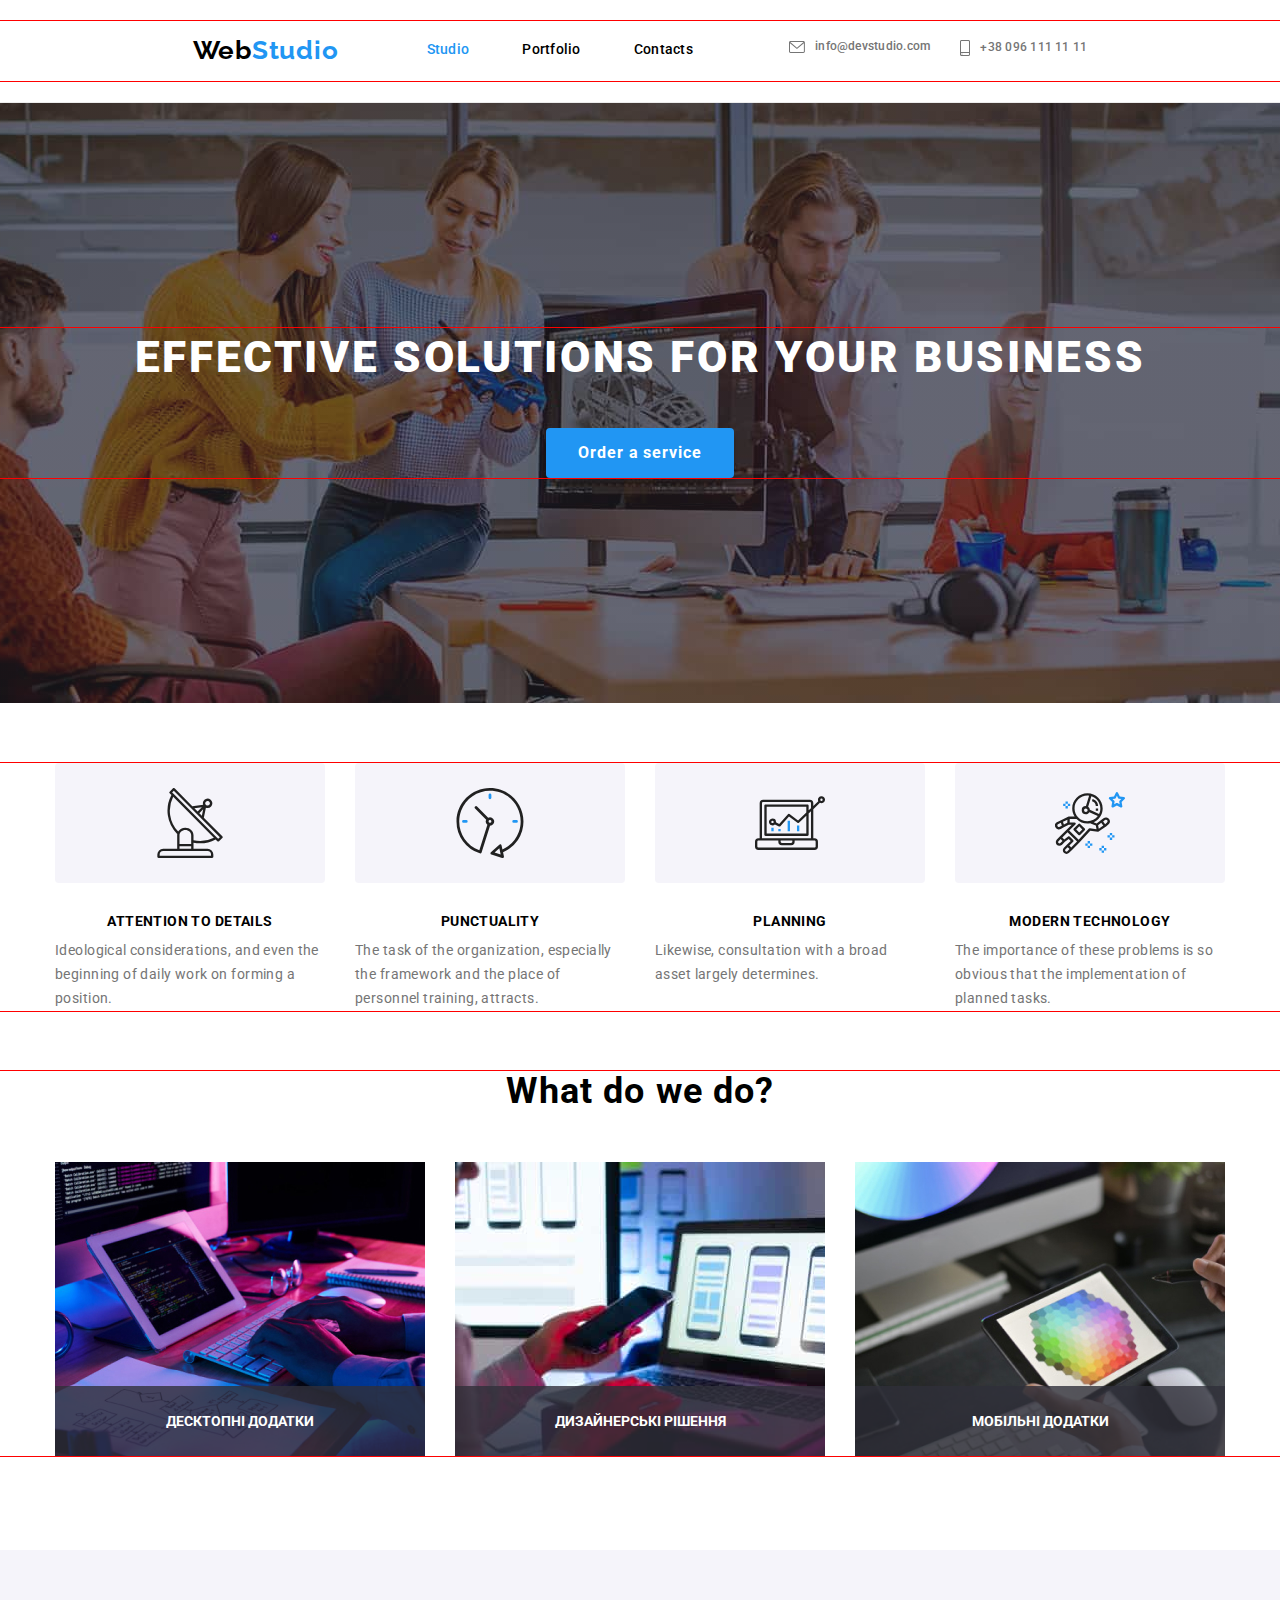
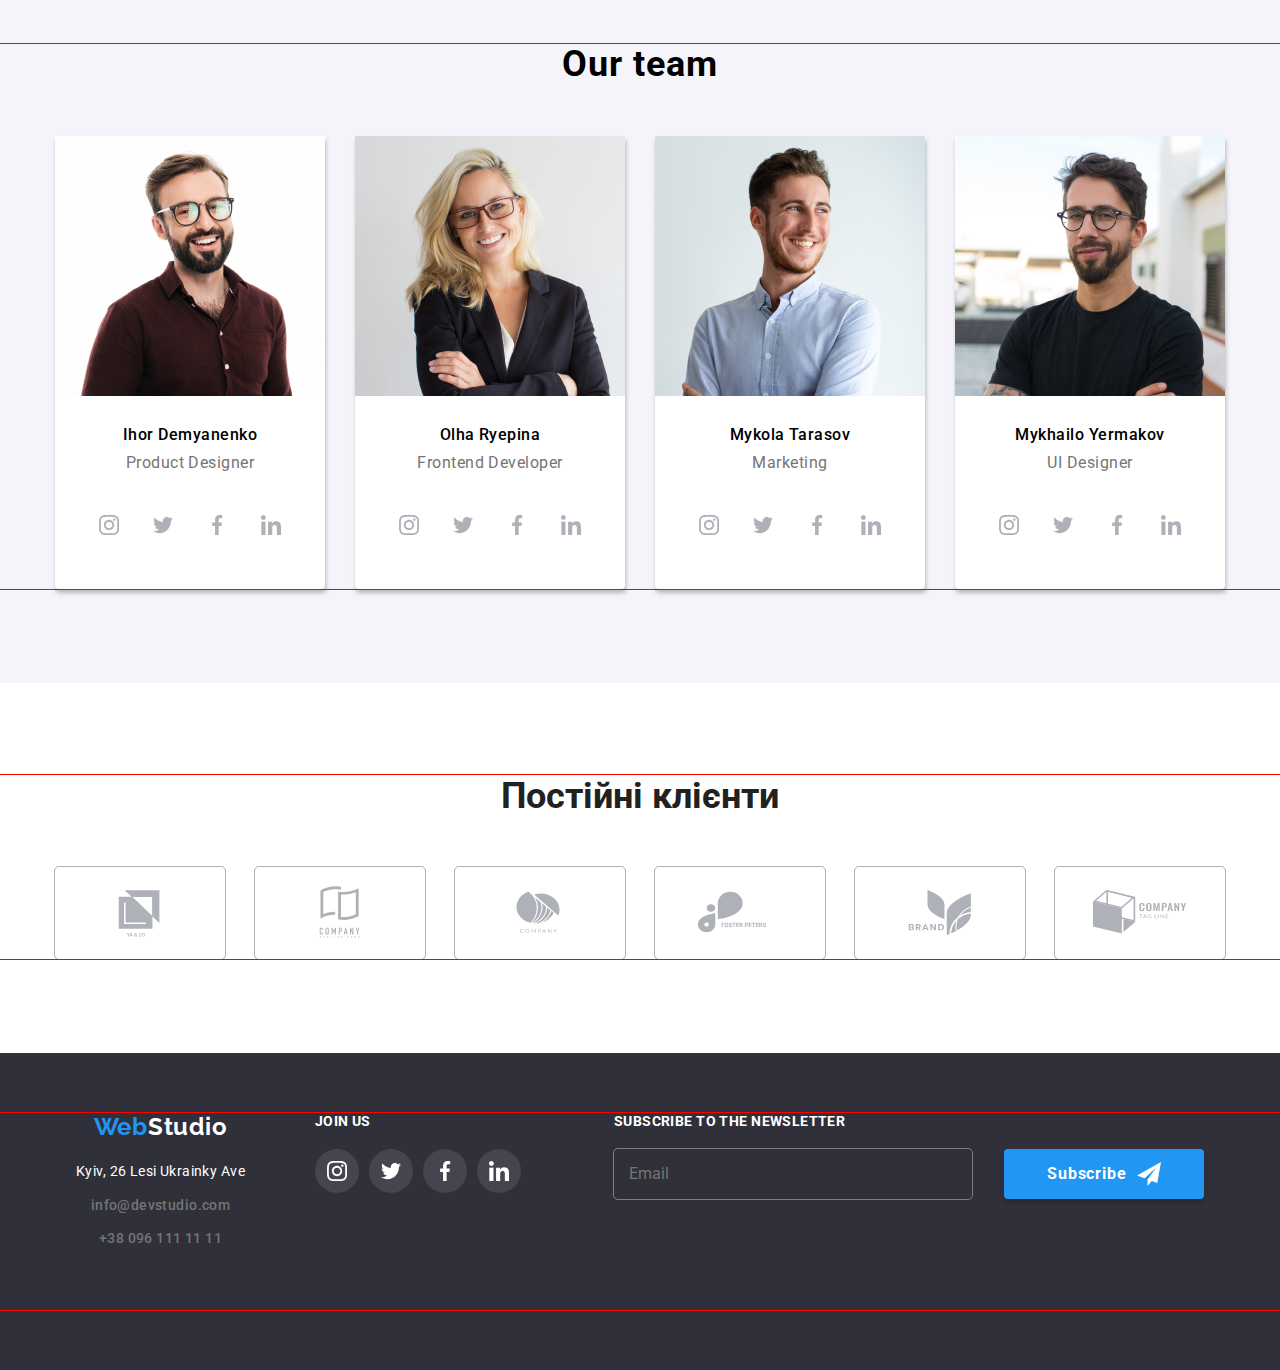
==== commit c932771b: "sqwsq" ====
--- a/index.html
+++ b/index.html
@@ -164,9 +164,9 @@
                 <ul class="team__list">
                     <li class="team__item">
                         <picture>
+                            <source srcset="./images/team/img4-desktop@1x.jpg 1x, ./images/team/img4-desktop@2x.jpg 2x" media="(min-width: 1200px)">
+                            <source srcset="./images/team/img4-tablet@1x.jpg 1x, ./images/team/img4-tablet@2x.jpg 2x" media="(min-width: 768px)">
                             <source srcset="./images/team/img4-mobile@1x.jpg 1x, ./images/team/img4-mobile@2x.jpg 2x" media="(max-width: 767px)">
-                            <source srcset="./images/team/img4-tablet@1x.jpg 1x, ./images/team/img4-tablet@2x.jpg 2x" media="(min-width: 768px)">
-                            <source srcset="./images/team/img4-desktop@1x.jpg 1x, ./images/team/img4-desktop@2x.jpg 2x" media="(min-width: 1200px)">
                             <img class="team__img" src="./images/team/img4.jpg" alt="ppl">
                         </picture>
                         
@@ -203,9 +203,9 @@
                     </li>
                     <li class="team__item">
                         <picture>
+                            <source srcset="./images/team/img5-desktop@1x.jpg 1x, ./images/team/img5-desktop@2x.jpg 2x" media="(min-width: 1200px)">
+                            <source srcset="./images/team/img5-tablet@1x.jpg 1x, ./images/team/img5-tablet@2x.jpg 2x" media="(min-width: 768px)">
                             <source srcset="./images/team/img5-mobile@1x.jpg 1x, ./images/team/img5-mobile@2x.jpg 2x" media="(max-width: 767px)">
-                            <source srcset="./images/team/img5-tablet@1x.jpg 1x, ./images/team/img5-tablet@2x.jpg 2x" media="(min-width: 768px)">
-                            <source srcset="./images/team/img5-desktop@1x.jpg 1x, ./images/team/img5-desktop@2x.jpg 2x" media="(min-width: 1200px)">
                             <img class="team__img" src="./images/team/img5.jpg" alt="ppl">
                         </picture>
                         <h3 class="team__name">Olha Ryepina</h3>
@@ -241,9 +241,9 @@
                     </li>
                     <li class="team__item">
                         <picture>
+                            <source srcset="./images/team/img6-desktop@1x.jpg 1x, ./images/team/img6-desktop@2x.jpg 2x" media="(min-width: 1200px)">
+                            <source srcset="./images/team/img6-tablet@1x.jpg 1x, ./images/team/img6-tablet@2x.jpg 2x" media="(min-width: 768px)">
                             <source srcset="./images/team/img6-mobile@1x.jpg 1x, ./images/team/img6-mobile@2x.jpg 2x" media="(max-width: 767px)">
-                            <source srcset="./images/team/img6-tablet@1x.jpg 1x, ./images/team/img6-tablet@2x.jpg 2x" media="(min-width: 768px)">
-                            <source srcset="./images/team/img6-desktop@1x.jpg 1x, ./images/team/img6-desktop@2x.jpg 2x" media="(min-width: 1200px)">
                             <img class="team__img" src="./images/team/img6.jpg" alt="ppl">
                         </picture>
                         <h3 class="team__name">Mykola Tarasov</h3>
@@ -279,9 +279,9 @@
                     </li>
                     <li class="team__item">
                         <picture>
+                            <source srcset="./images/team/img7-desktop@1x.jpg 1x, ./images/team/img7-desktop@2x.jpg 2x" media="(min-width: 1200px)">
+                            <source srcset="./images/team/img7-tablet@1x.jpg 1x, ./images/team/img7-tablet@2x.jpg 2x" media="(min-width: 768px)">
                             <source srcset="./images/team/img7-mobile@1x.jpg 1x, ./images/team/img7-mobile@2x.jpg 2x" media="(max-width: 767px)">
-                            <source srcset="./images/team/img7-tablet@1x.jpg 1x, ./images/team/img7-tablet@2x.jpg 2x" media="(min-width: 768px)">
-                            <source srcset="./images/team/img7-desktop@1x.jpg 1x, ./images/team/img7-desktop@2x.jpg 2x" media="(min-width: 1200px)">
                             <img class="team__img" src="./images/team/img7.jpg" alt="ppl">
                         </picture>
                         <h3 class="team__name">Mykhailo Yermakov</h3>
